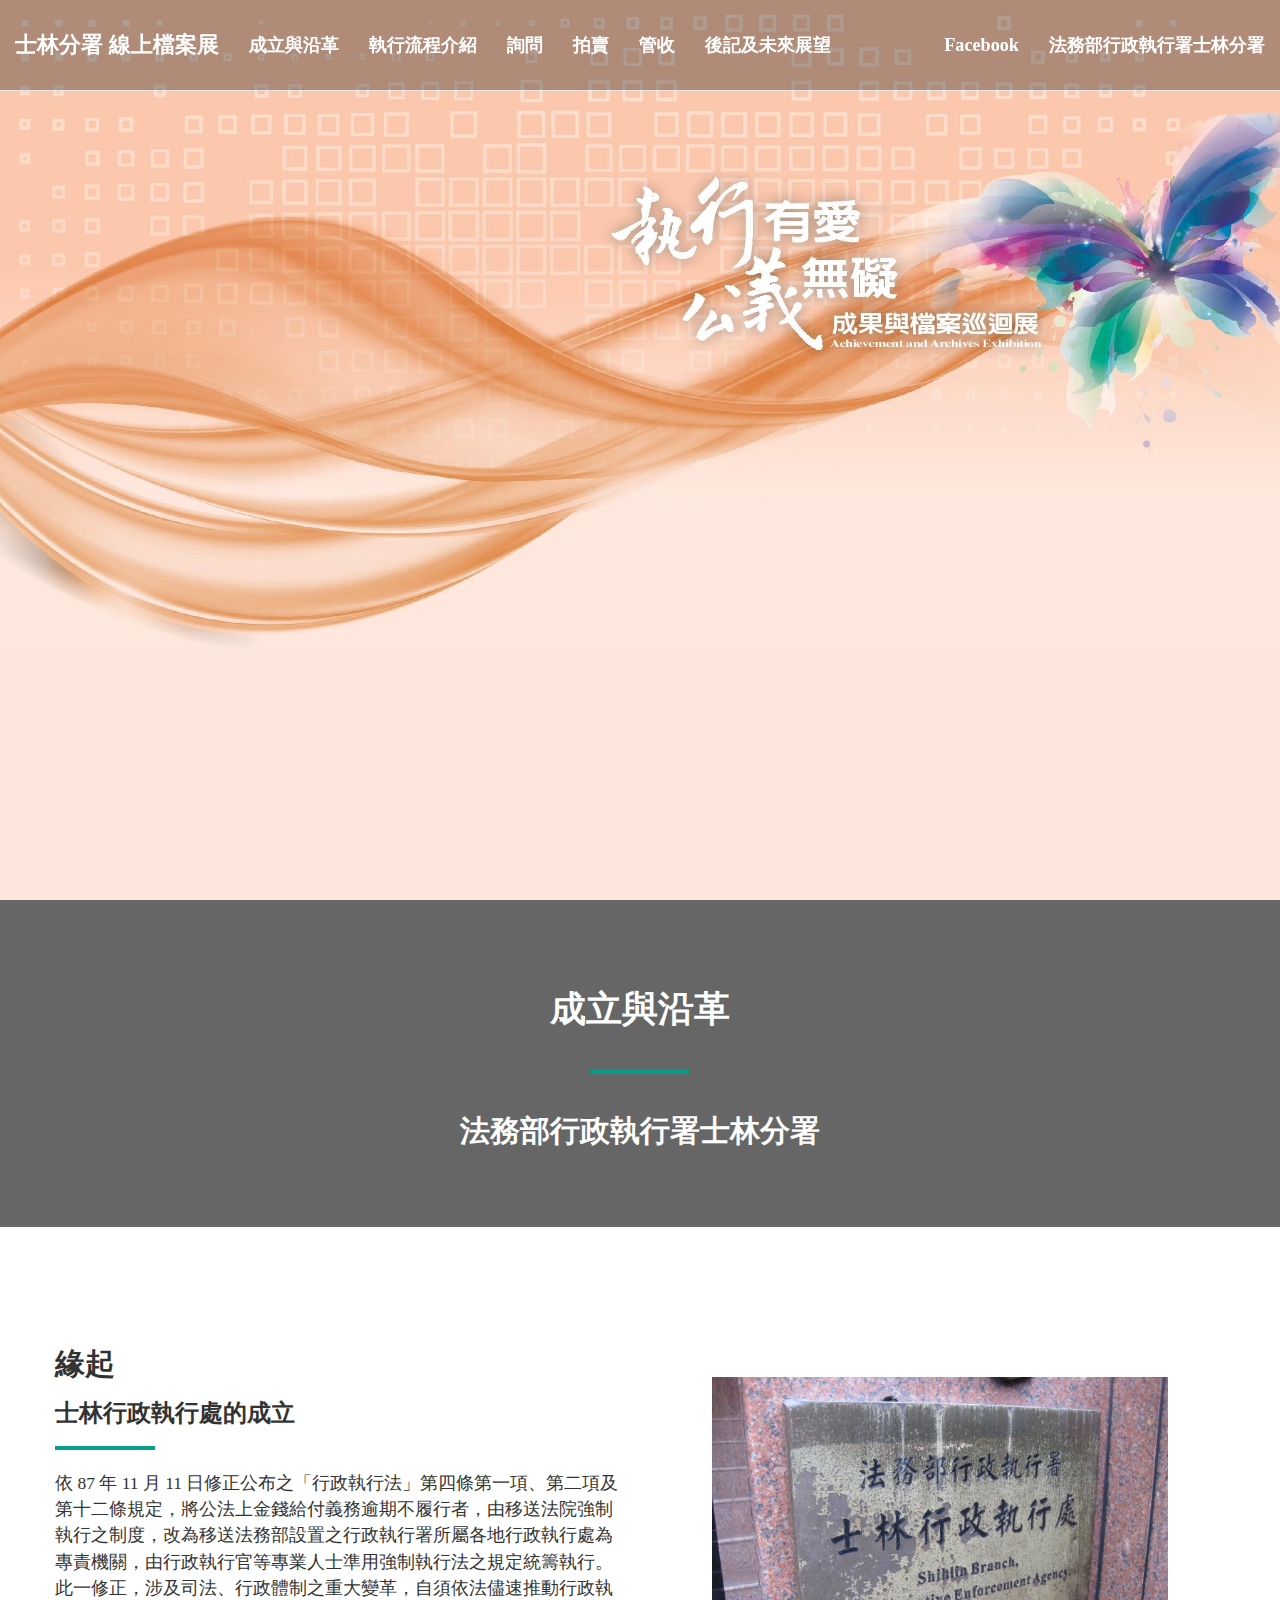
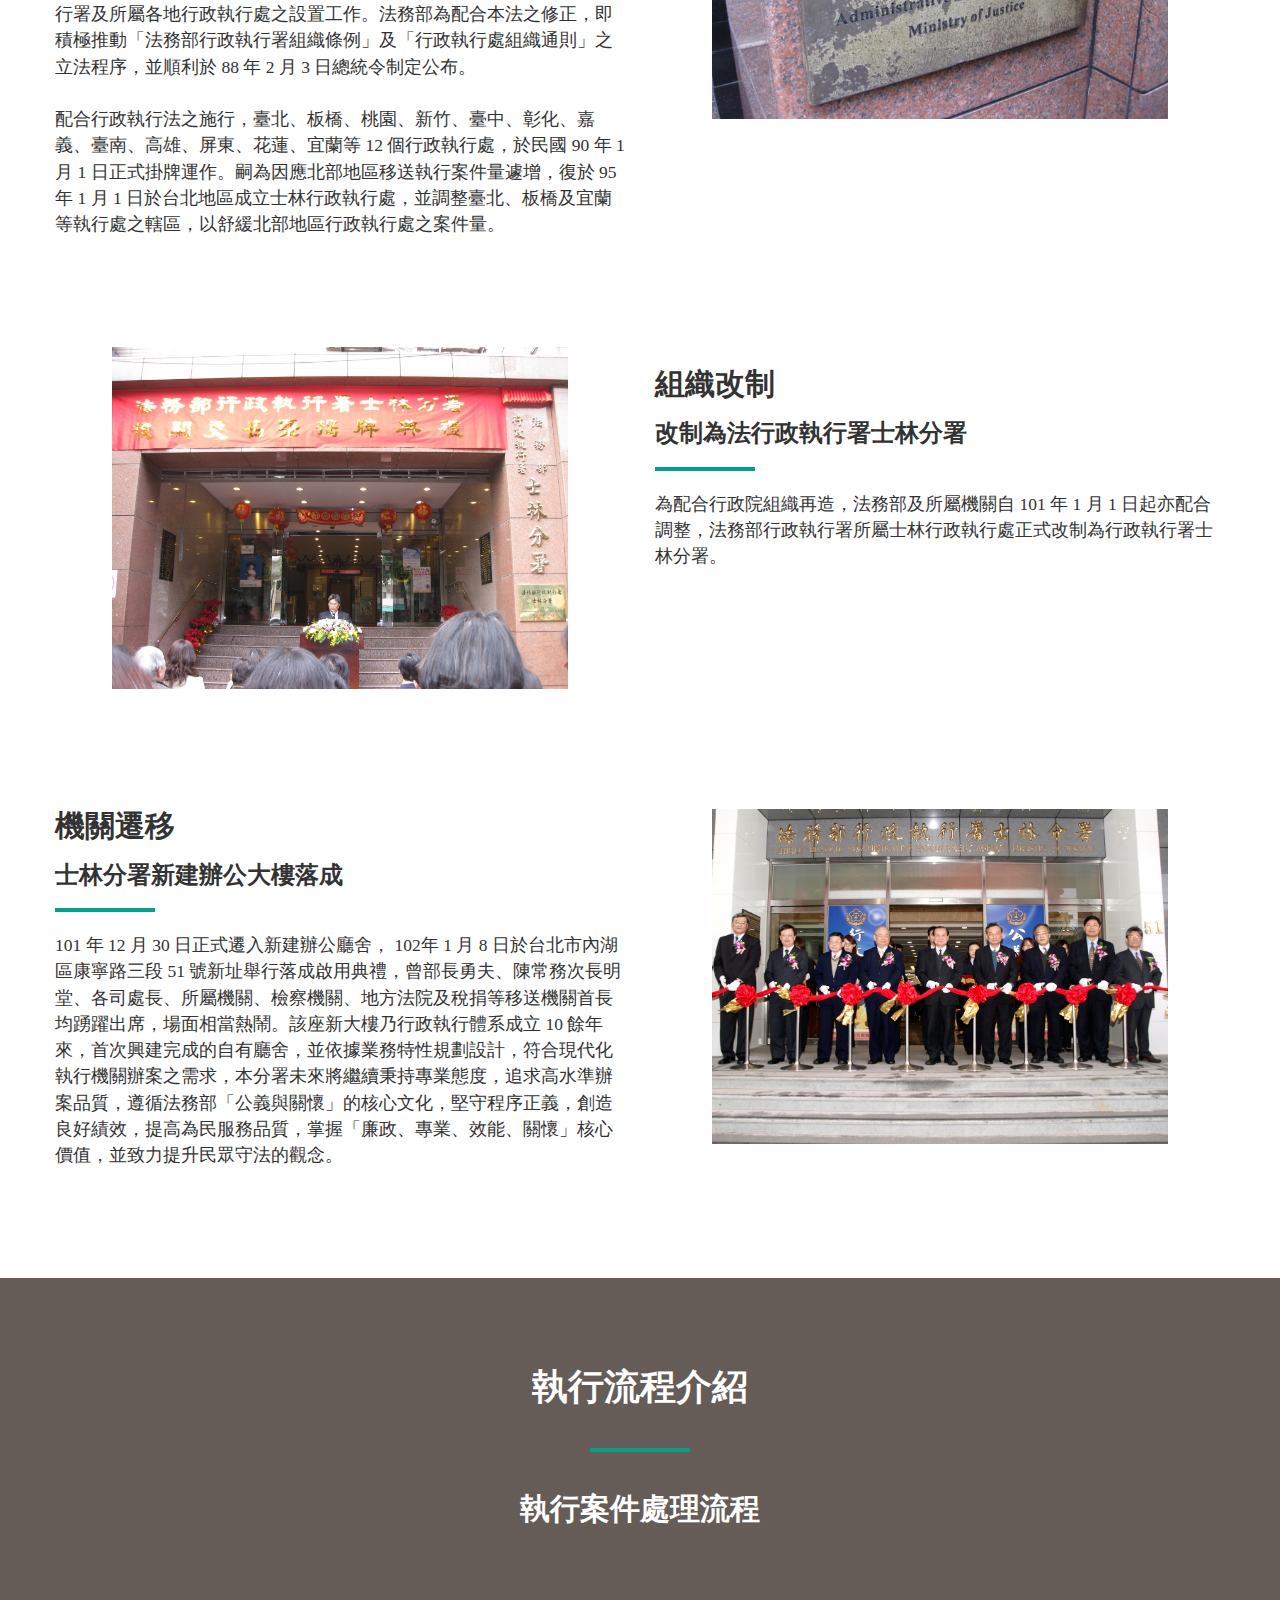
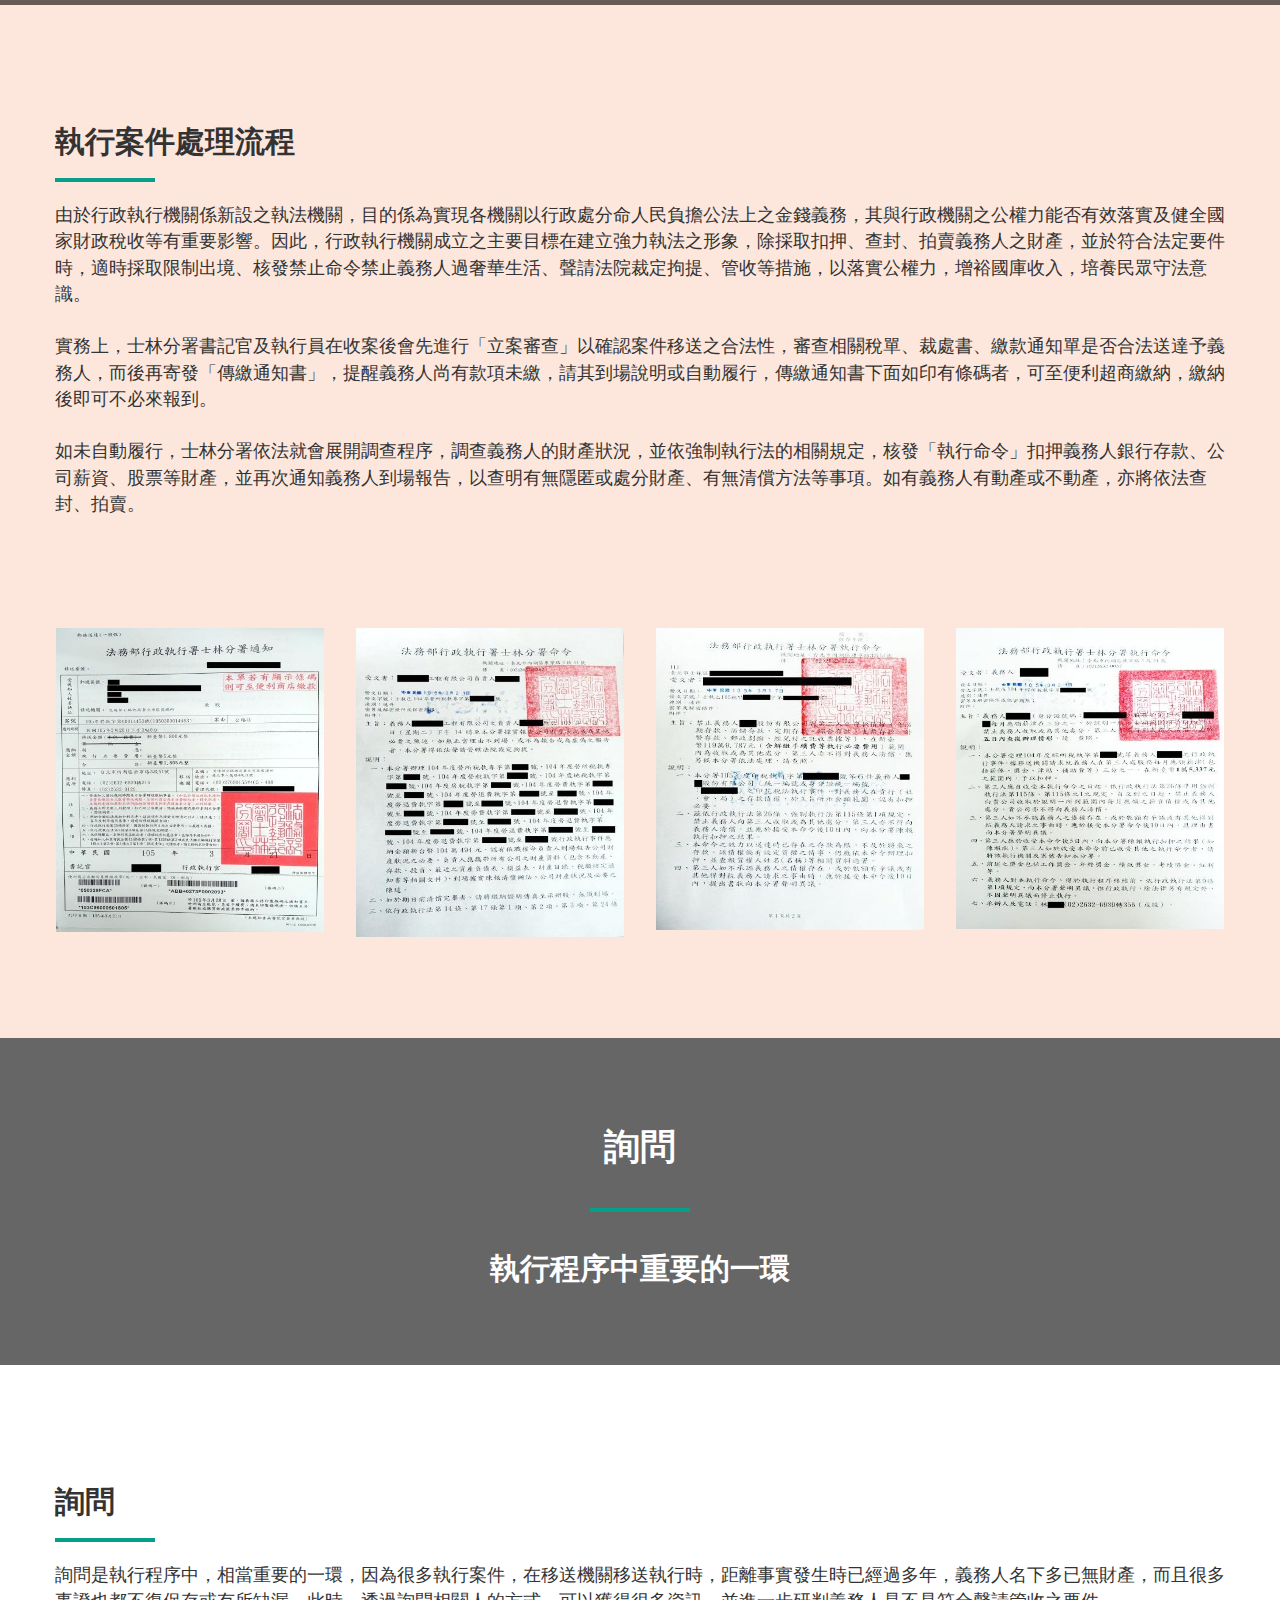
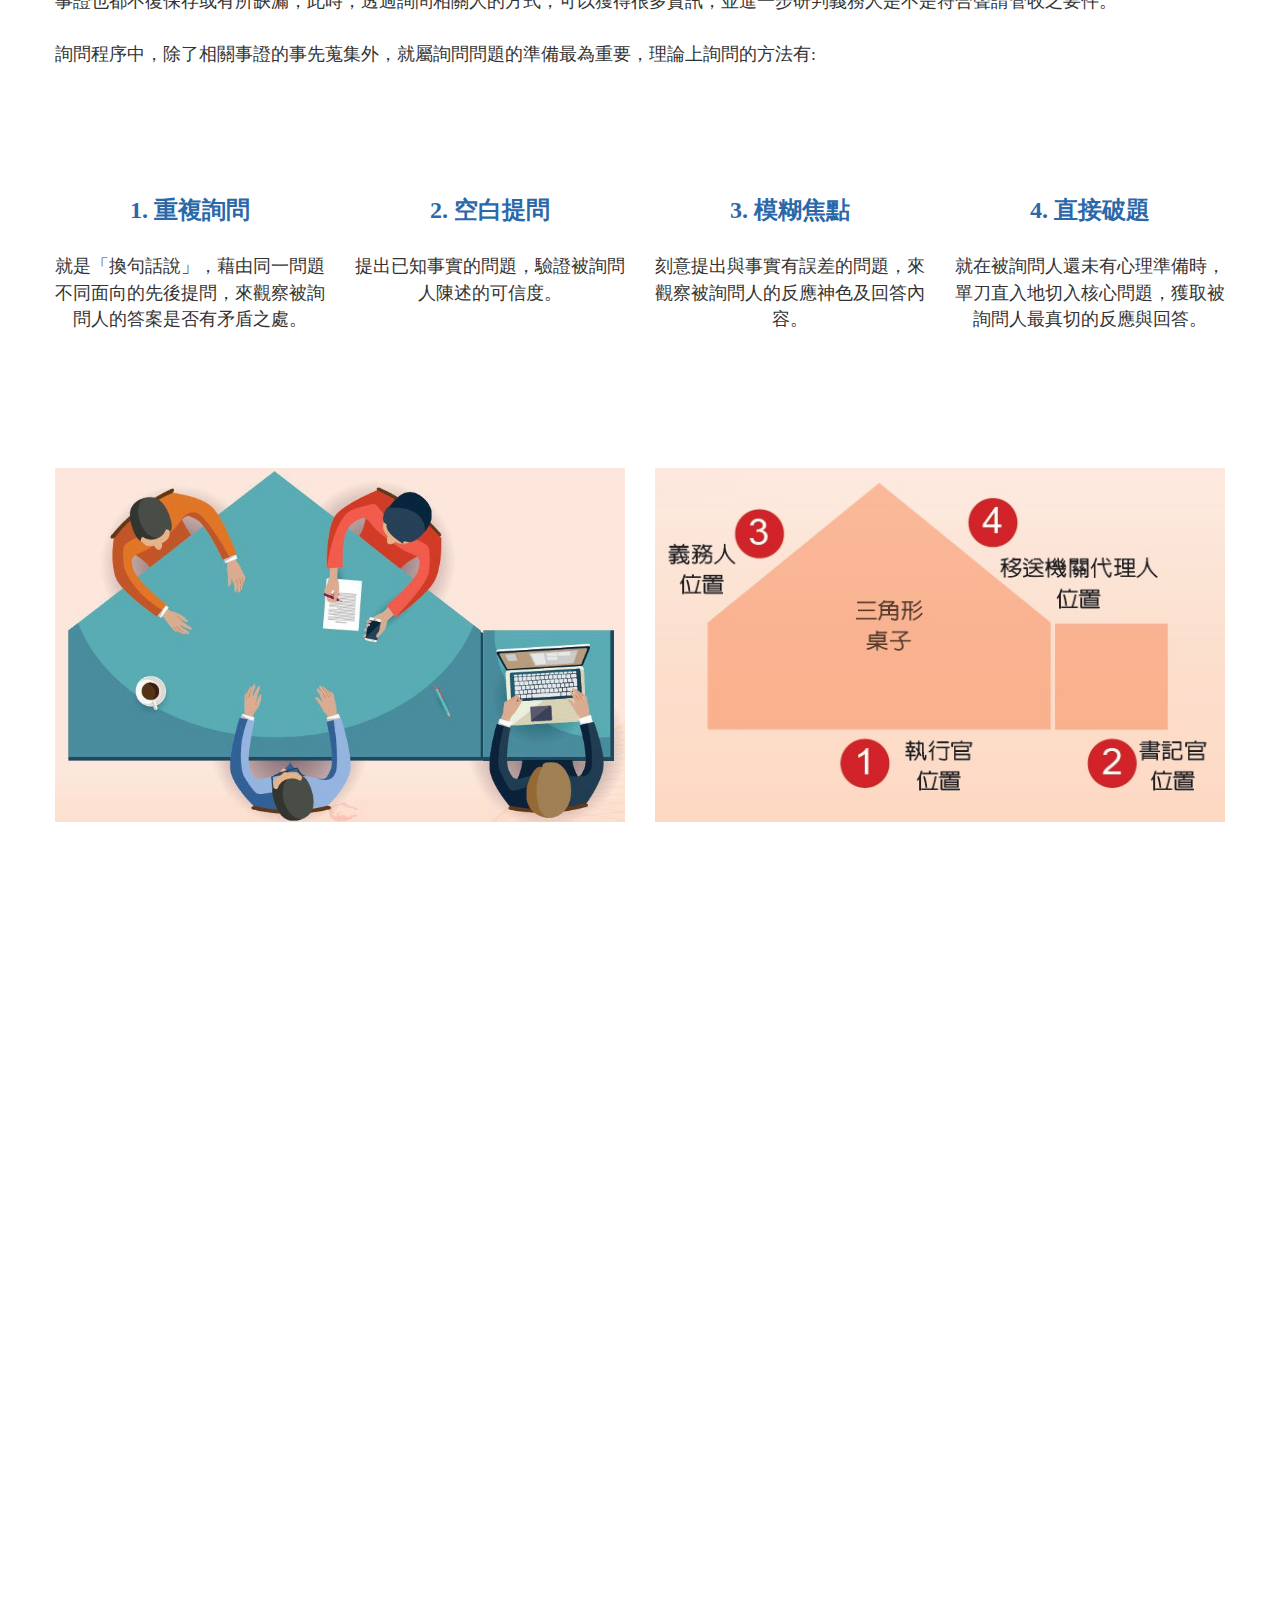
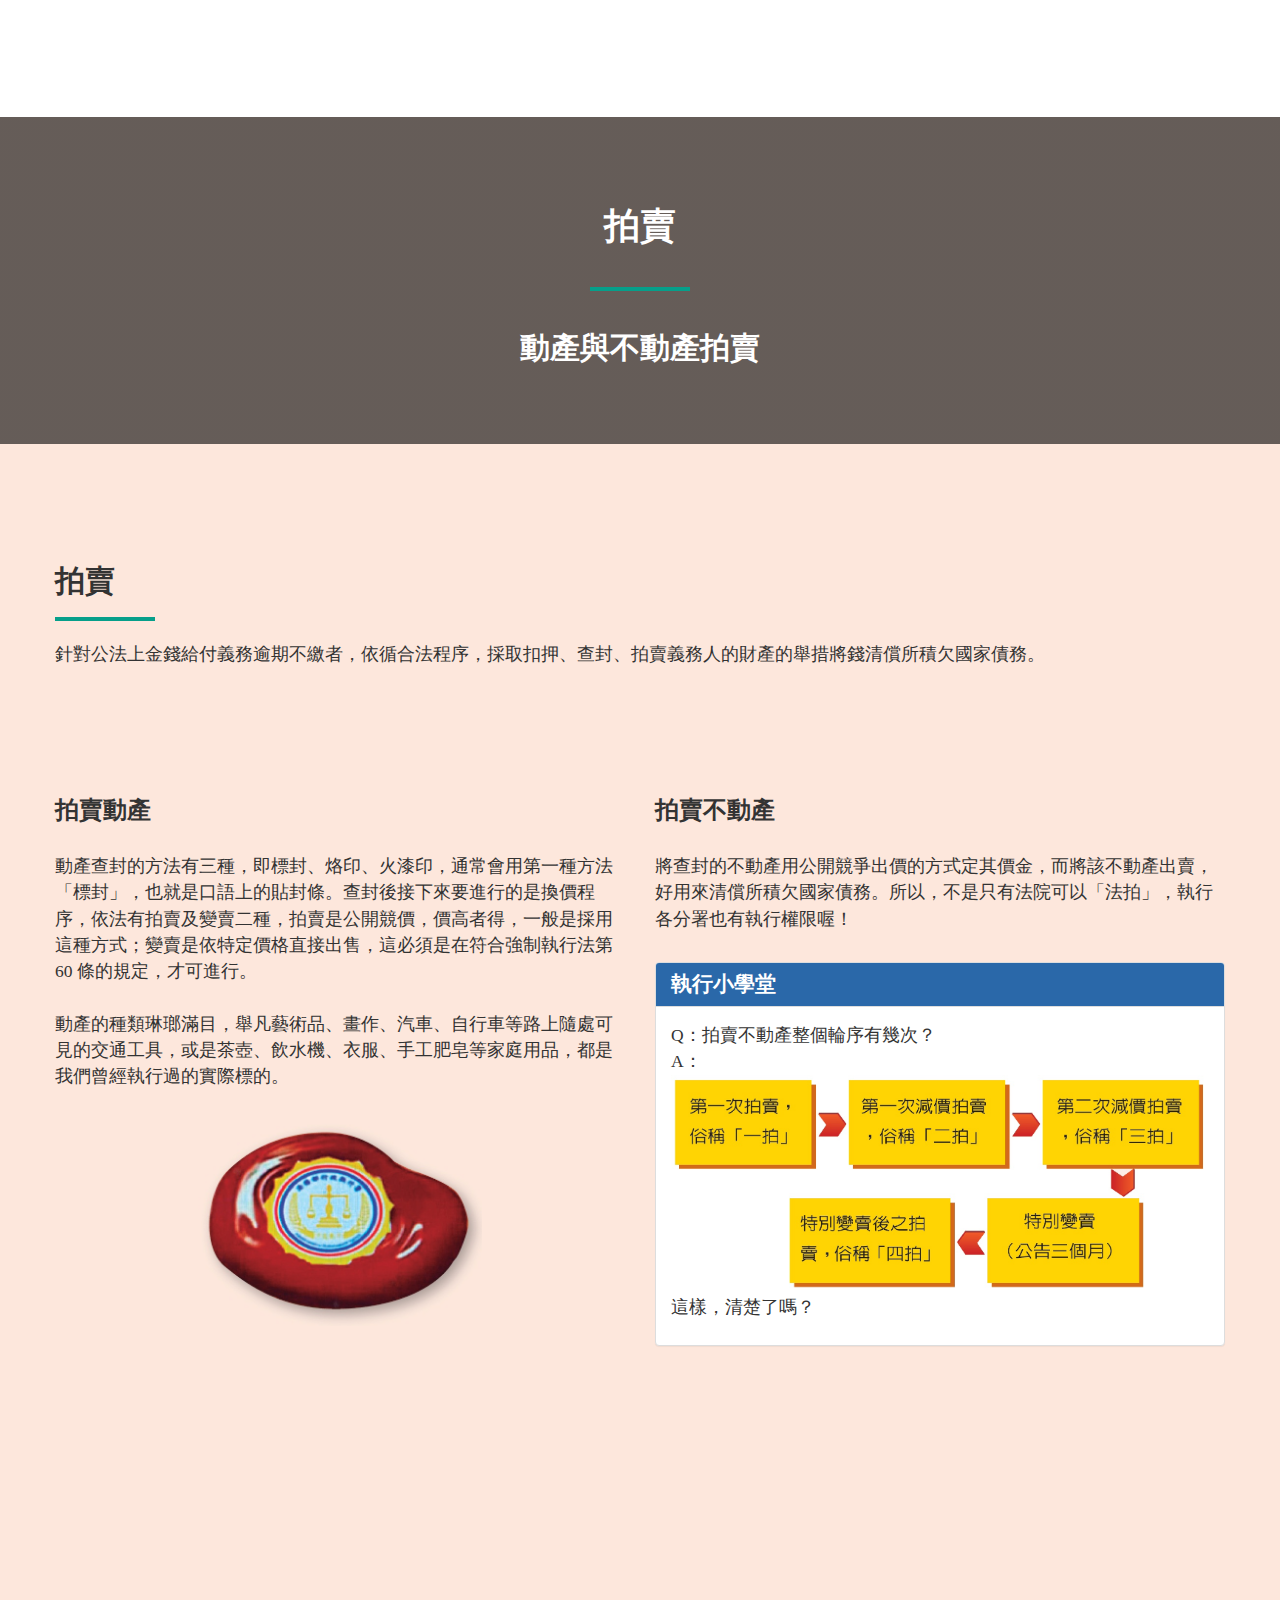
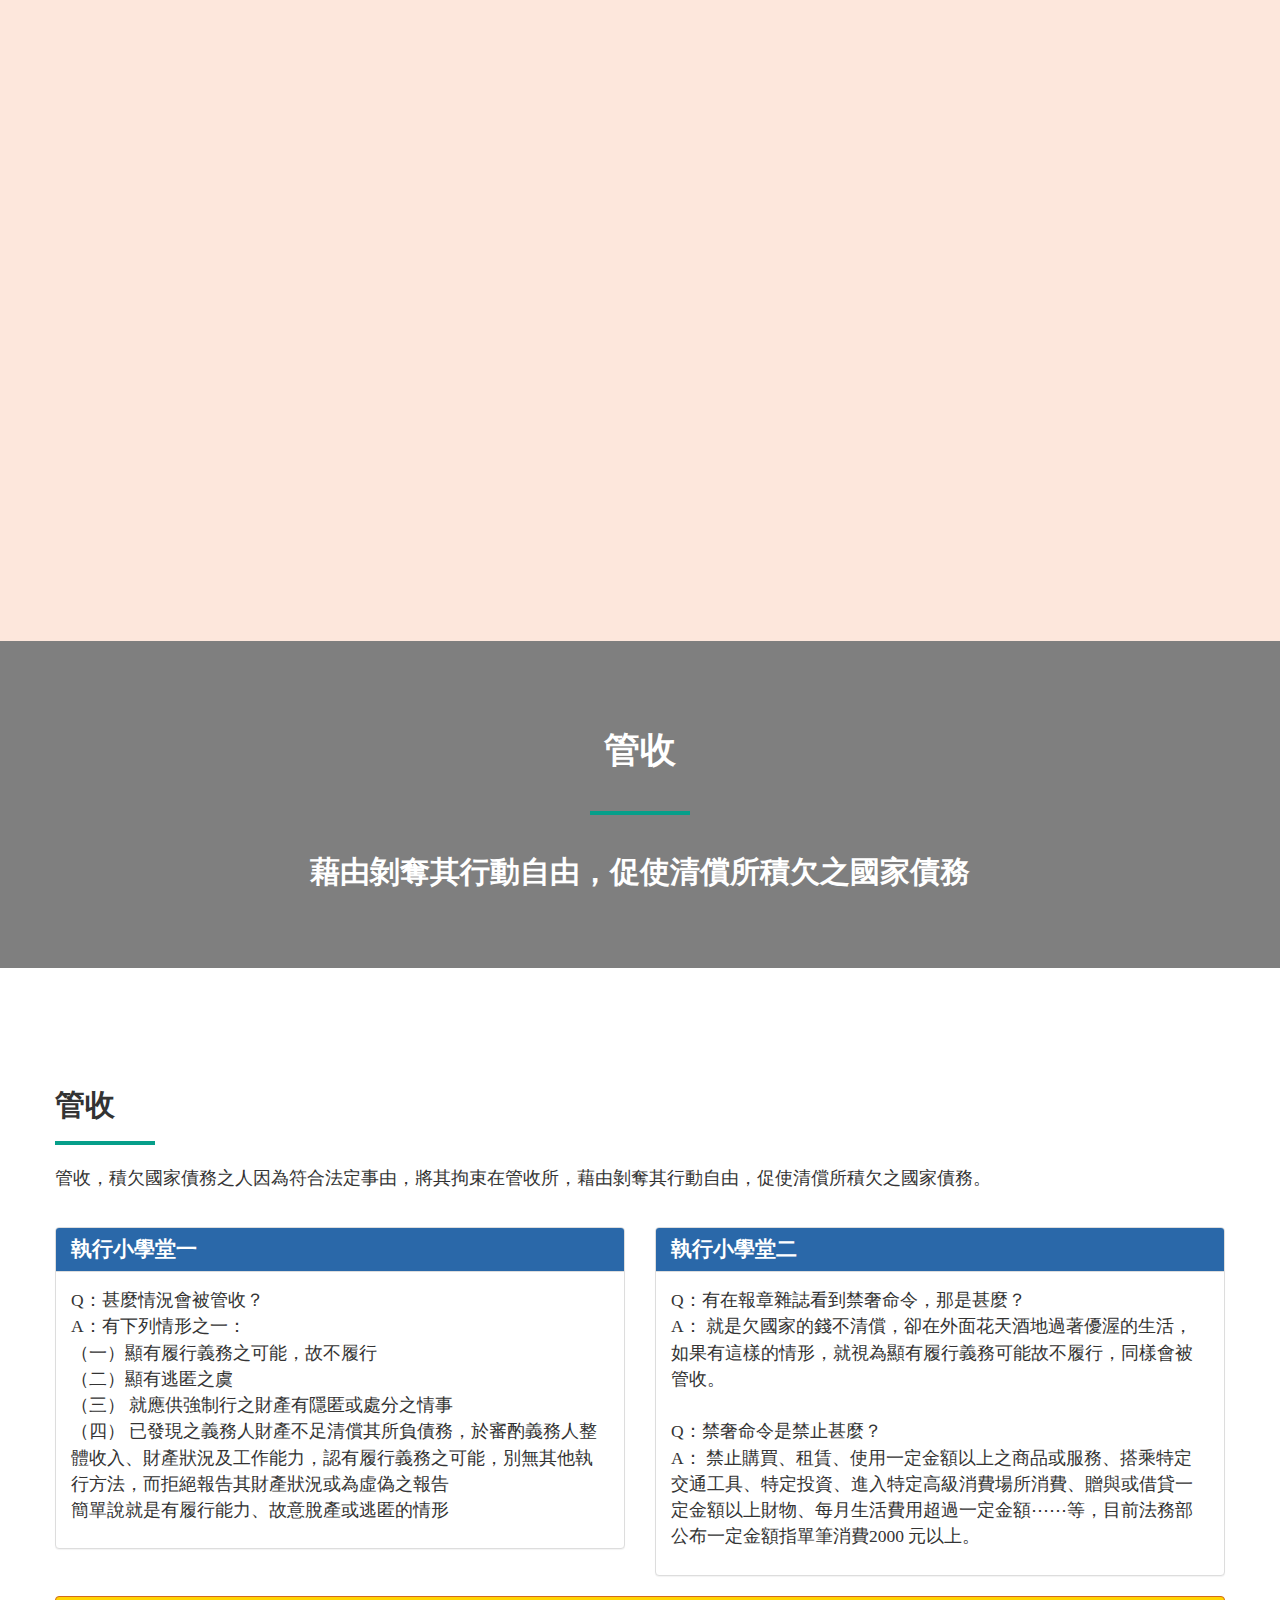
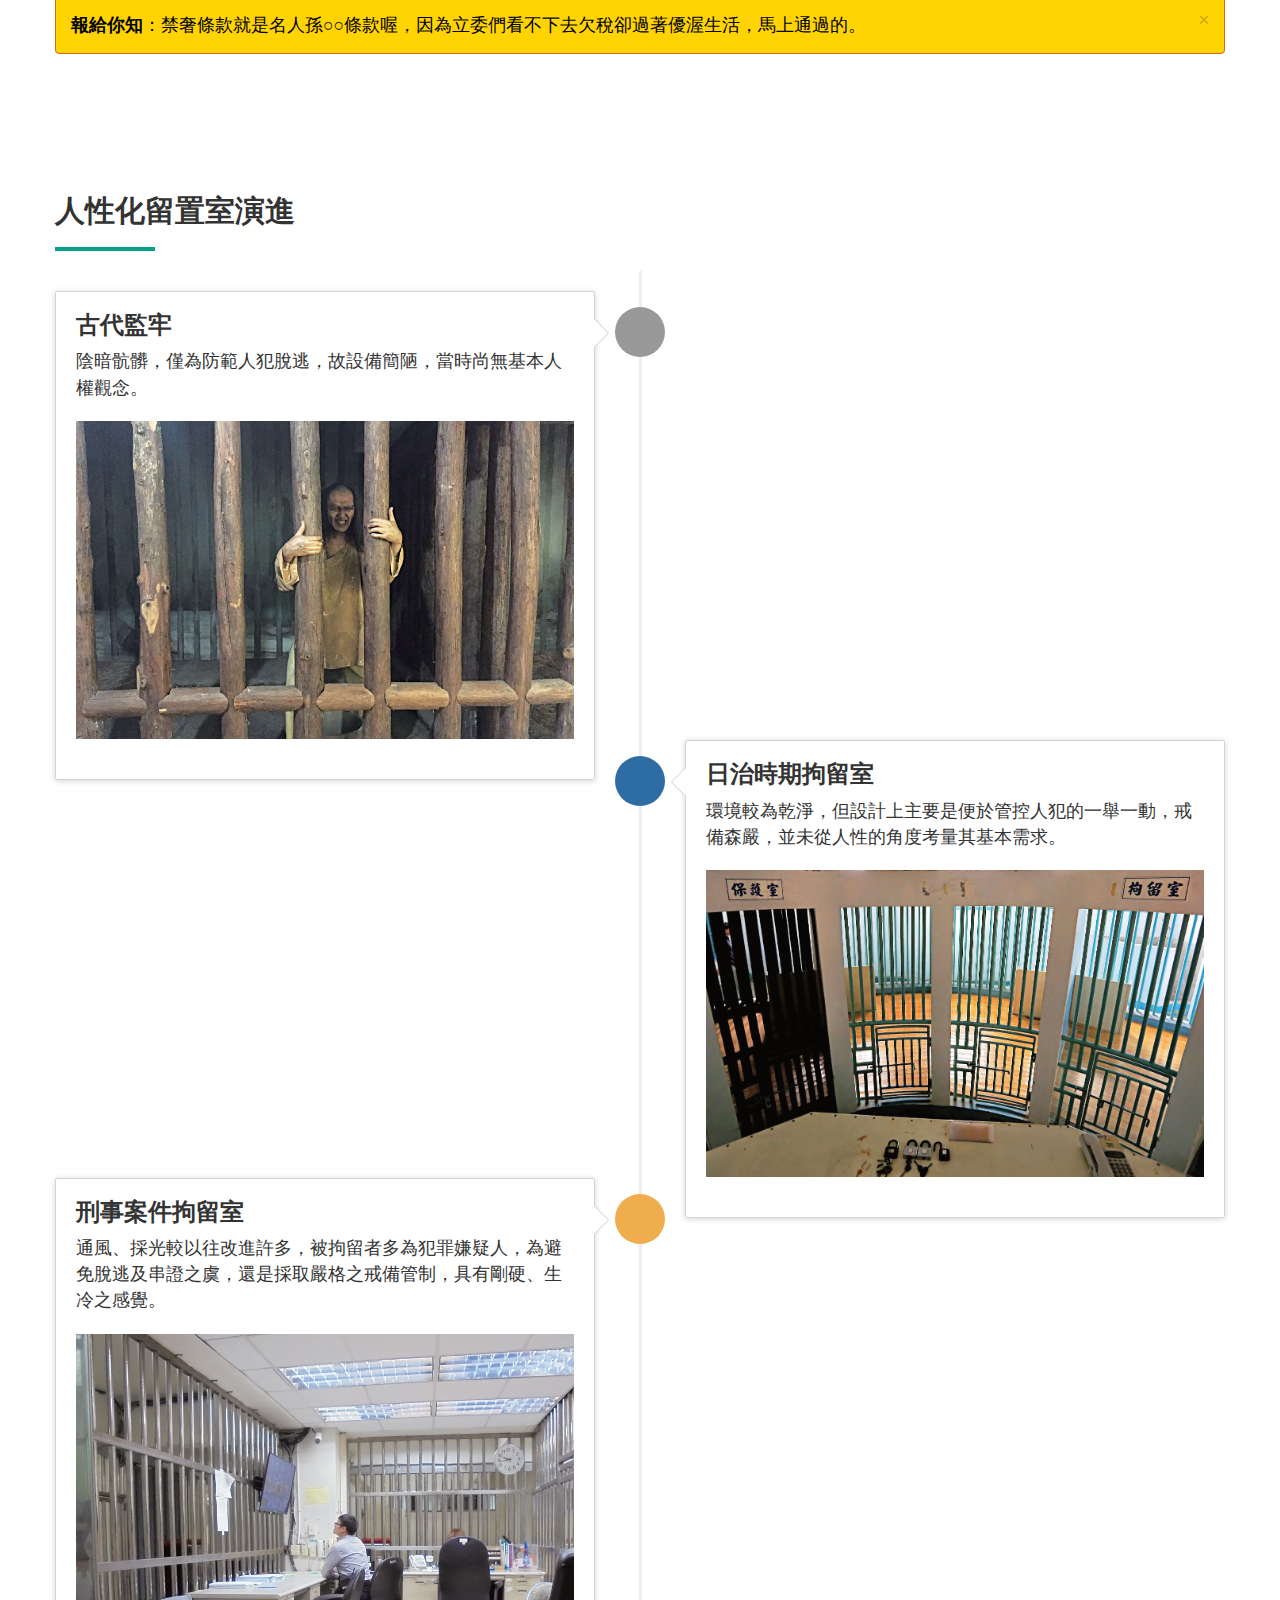
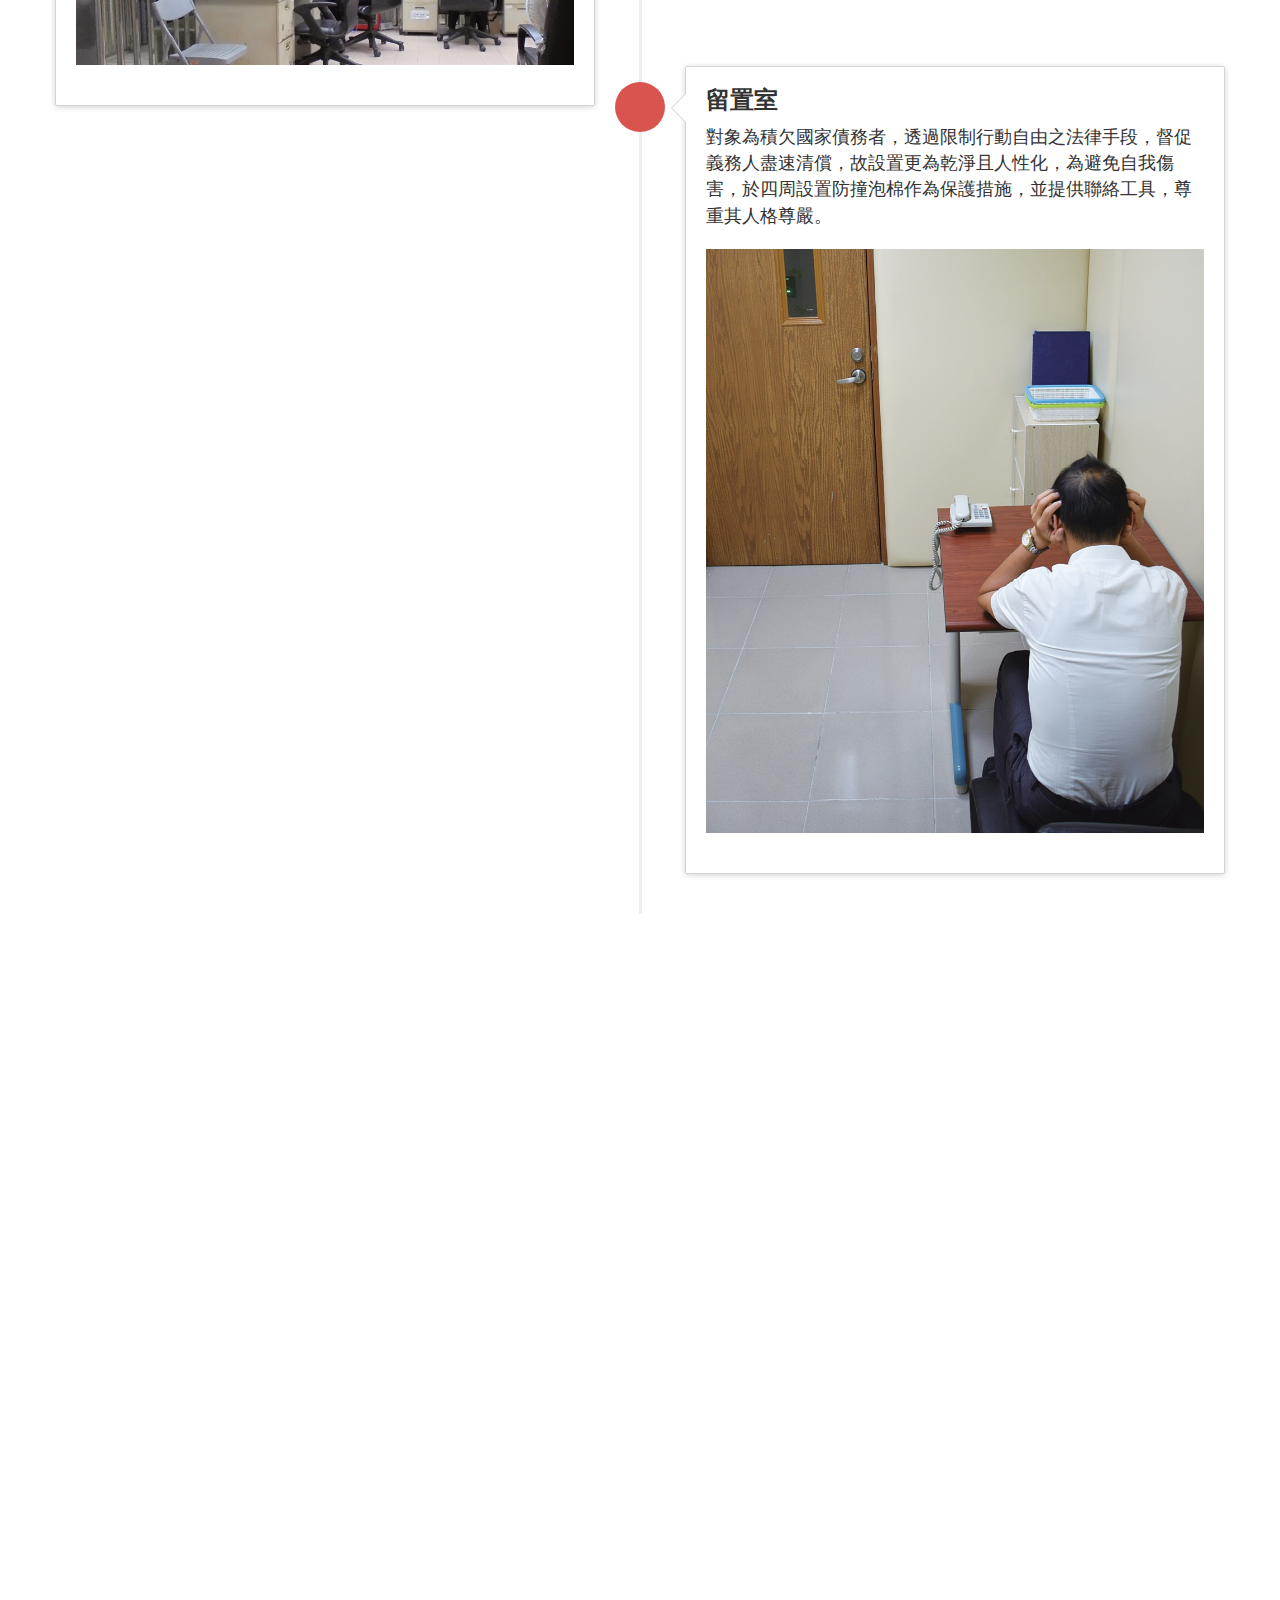
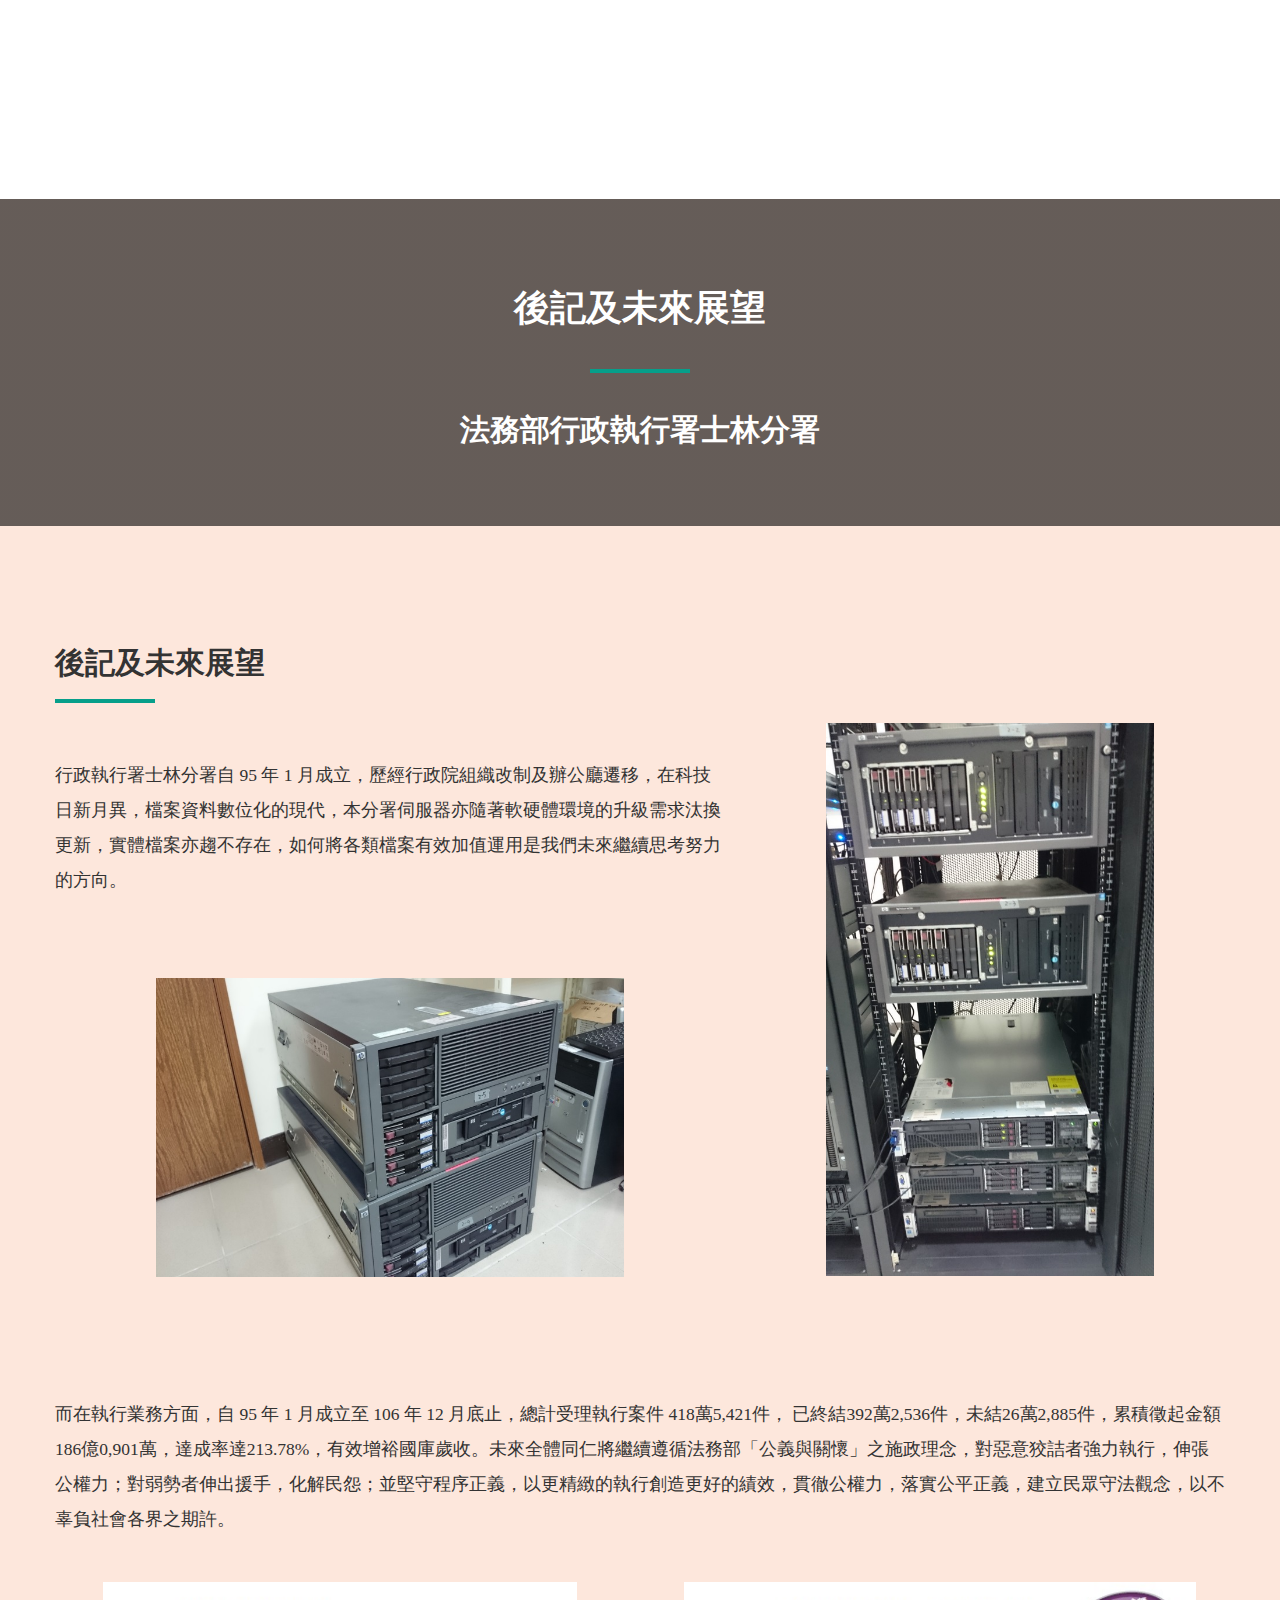
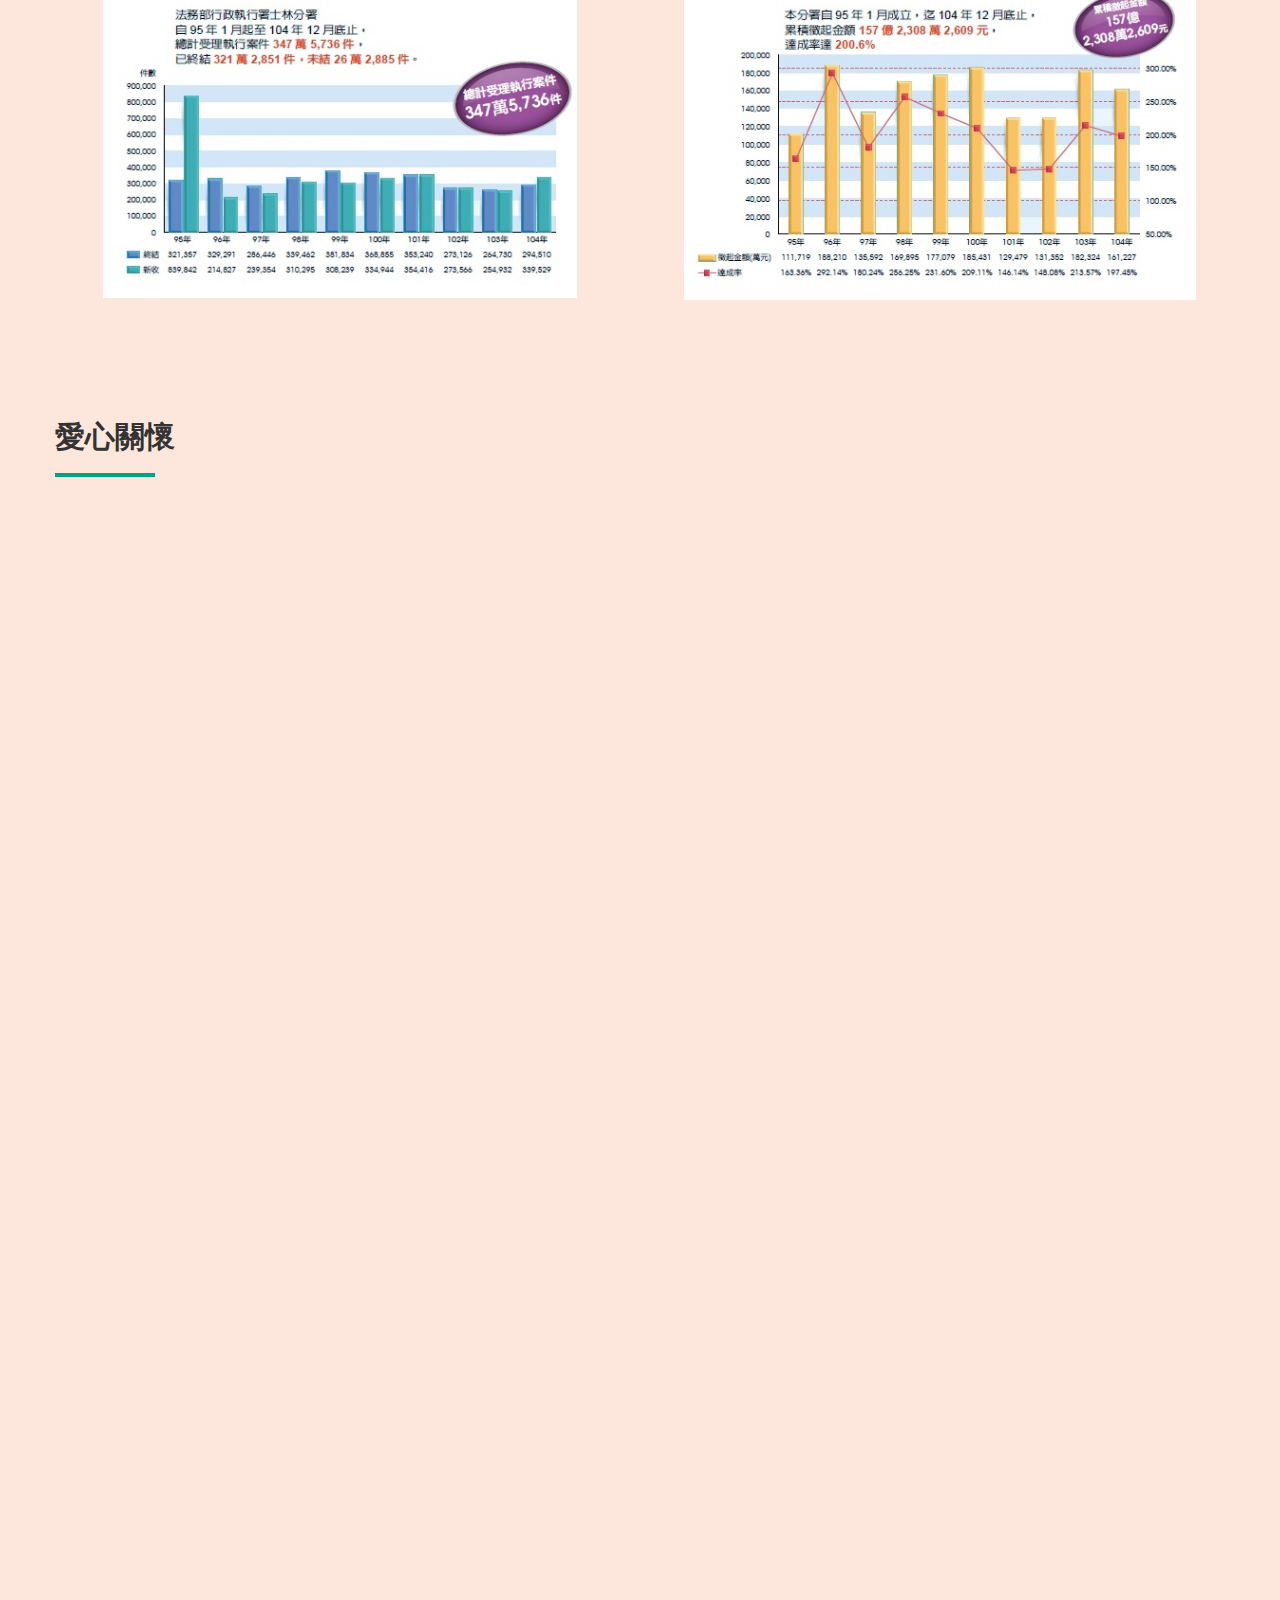
==== slyex/index.html @ fb8664b0 "Update index.html" ====
<!DOCTYPE html>
<html lang="en">
  <head>
    <meta charset="utf-8">
    <meta http-equiv="X-UA-Compatible" content="IE=edge">
    <meta name="viewport" content="width=device-width, initial-scale=1">

    <meta name="author" content="STHW166T">

    <!-- Bootstrap -->
    <link href="css/bootstrap.min.css" rel="stylesheet">

    <link href="css/slyex.css" rel="stylesheet">

    <!-- HTML5 shim and Respond.js 讓 IE8 支援 HTML5 元素與媒體查詢 -->
    <!-- 警告：Respond.js 無法在 file:// 協定下運作 -->
    <!--[if lt IE 9]>
      <script src="https://oss.maxcdn.com/html5shiv/3.7.2/html5shiv.min.js"></script>
      <script src="https://oss.maxcdn.com/respond/1.4.2/respond.min.js"></script>
    <![endif]-->
  </head>
  <body id="page-top" data-spy="scroll" data-target=".navbar" data-offset="60">
    <nav id="mainNav" class="navbar navbar-default navbar-fixed-top">
      <div class="container-fluid">
        <!-- Brand and toggle get grouped for better mobile display -->
        <div class="navbar-header">
          <button type="button" class="navbar-toggle collapsed" data-toggle="collapse" data-target="#navbar-collapse-1" aria-expanded="false">
            <span class="sr-only">Toggle navigation</span>
            <span class="icon-bar"></span>
            <span class="icon-bar"></span>
            <span class="icon-bar"></span>
          </button>
          <a class="navbar-brand page-scroll" href="#page-top">士林分署 線上檔案展</a>
        </div>

        <!-- Collect the nav links, forms, and other content for toggling -->
        <div class="collapse navbar-collapse" id="navbar-collapse-1">
          <ul class="nav navbar-nav">
            <!--li class="dropdown">
              <li class="active"><span class="sr-only">(current)</span><a href="#" class="dropdown-toggle" data-toggle="dropdown" role="button" aria-haspopup="true" aria-expanded="false">成立與沿革<span class="caret"></span></a>
              <ul class="dropdown-menu">
                <li><a class="page-scroll" href="#緣起">緣起</a></li>
                <li><a class="page-scroll" href="#組織改制">組織改制</a></li>
                <li><a class="page-scroll" href="#機關遷移">機關遷移</a></li>
              </ul></li>
            </li-->
            <li><a class="page-scroll" href="#成立與沿革">成立與沿革</a></li>
            <li><a class="page-scroll" href="#執行流程介紹">執行流程介紹</a></li>
            <li><a class="page-scroll" href="#詢問">詢問</a></li>
            <!--li><a href="#" class="dropdown-toggle" data-toggle="dropdown" role="button" aria-haspopup="true" aria-expanded="false">拍賣<span class="caret"></span></a>
              <ul class="dropdown-menu">
                <li><a class="page-scroll" href="#">動產拍賣</a></li>
                <li><a class="page-scroll" href="#">不動產拍賣</a></li>
              </ul></li-->
            <li><a class="page-scroll" href="#拍賣">拍賣</a></li>
            <li><a class="page-scroll" href="#管收">管收</a></li>
            <li><a class="page-scroll" href="#後記及未來展望">後記及未來展望</a></li>
          </ul>
          <ul class="nav navbar-nav navbar-right">
            <li><a href="https://zh-tw.facebook.com/%E6%B3%95%E5%8B%99%E9%83%A8%E8%A1%8C%E6%94%BF%E5%9F%B7%E8%A1%8C%E7%BD%B2%E5%A3%AB%E6%9E%97%E5%88%86%E7%BD%B2-620112174696200/" class="navbar-link">Facebook</a></li>
            <li><a href="http://www.sly.moj.gov.tw/mp190.html" class="navbar-link">法務部行政執行署士林分署</a></li>
          </ul>
        </div><!-- /.navbar-collapse -->
      </div><!-- /.container-fluid -->
    </nav>

    <section class="header" style="pointer-events: none;">
			<div class="col-xs-12 col-sm-12 hidden-md hidden-lg" style="padding: 0">  
      	<img class="img-responsive" src="img/header-m.jpg" alt="">	<!--Mobile-->
			</div>
			<div class="hidden-xs hidden-sm col-md-12 col-lg-12" style="padding: 0">  
      	<img class="img-responsive" src="img/header.jpg" alt="">	<!--Desktop-->
			</div>
    </section>

    <section class="section" id="成立與沿革">
    	<div class="title">
    		<h1>成立與沿革</h1>
    		<hr>
    		<h2>法務部行政執行署士林分署</h2>
    	</div>
        <div class="container">
            <div class="row">
                <div class="col-md-6 col-xs-12">
                	<h2>緣起</h2>
                    <h3>士林行政執行處的成立</h3>
                    <hr>
                    <p>依 87 年 11 月 11 日修正公布之「行政執行法」第四條第一項、第二項及第十二條規定，將公法上金錢給付義務逾期不履行者，由移送法院強制執行之制度，改為移送法務部設置之行政執行署所屬各地行政執行處為專責機關，由行政執行官等專業人士準用強制執行法之規定統籌執行。此一修正，涉及司法、行政體制之重大變革，自須依法儘速推動行政執行署及所屬各地行政執行處之設置工作。法務部為配合本法之修正，即積極推動「法務部行政執行署組織條例」及「行政執行處組織通則」之立法程序，並順利於 88 年 2 月 3 日總統令制定公布。<br><br>配合行政執行法之施行，臺北、板橋、桃園、新竹、臺中、彰化、嘉義、臺南、高雄、屏東、花蓮、宜蘭等 12 個行政執行處，於民國 90 年 1 月 1 日正式掛牌運作。嗣為因應北部地區移送執行案件量遽增，復於 95 年 1 月 1 日於台北地區成立士林行政執行處，並調整臺北、板橋及宜蘭等執行處之轄區，以舒緩北部地區行政執行處之案件量。</p>
                </div>
                <div class="col-md-6 col-xs-12">
		    		<div class="img-bg" style="width:80%; height:80%; padding: 50px 0 0 0;">
			          <div class="hover-text">
			            <p>機關成立銜牌(舊)</p>
			          </div>
			          <img src="img/1/image1.jpeg" class="img-responsive">
			        </div>
			    </div>
            </div>

            <div class="row">
            	<div class="col-md-6 col-md-push-6 col-xs-12">
                	<h2>組織改制</h2>
                    <h3>改制為法行政執行署士林分署</h3>
                    <hr>
                    <p>為配合行政院組織再造，法務部及所屬機關自 101 年 1 月 1 日起亦配合調整，法務部行政執行署所屬士林行政執行處正式改制為行政執行署士林分署。</p>
                </div>
            	<div class="col-md-6 col-md-pull-6 col-xs-12">
		            <div class="img-bg" style="width:80%; height:80%;">
			          <div class="hover-text">
			            <p>組織再造更名揭牌儀式</p>
			          </div>
			          <img src="img/1/image4.jpeg" class="img-responsive">
			        </div>
			    </div>
            </div>

            <div class="row">
                <div class="col-md-6 col-xs-12">
                	<h2>機關遷移</h2>
                    <h3>士林分署新建辦公大樓落成</h3>
                    <hr>
                    <p>101 年 12 月 30 日正式遷入新建辦公廳舍， 102年 1 月 8 日於台北市內湖區康寧路三段 51 號新址舉行落成啟用典禮，曾部長勇夫、陳常務次長明堂、各司處長、所屬機關、檢察機關、地方法院及稅捐等移送機關首長均踴躍出席，場面相當熱鬧。該座新大樓乃行政執行體系成立 10 餘年來，首次興建完成的自有廳舍，並依據業務特性規劃設計，符合現代化執行機關辦案之需求，本分署未來將繼續秉持專業態度，追求高水準辦案品質，遵循法務部「公義與關懷」的核心文化，堅守程序正義，創造良好績效，提高為民服務品質，掌握「廉政、專業、效能、關懷」核心價值，並致力提升民眾守法的觀念。</p>
                </div>
                <div class="col-md-6 col-xs-12">
		            <div class="img-bg" style="width:80%; height:80%; padding: 20px 0 0 0;">
			          <div class="hover-text">
			            <p>組織再造更名揭牌儀式</p>
			          </div>
			          <img src="img/1/image7.jpeg" class="img-responsive">
			        </div>
			    </div>
            </div>
        </div>
    </section>

    <section class="section" id="執行流程介紹">
    	<div class="title">
    		<h1>執行流程介紹</h1>
    		<hr>
    		<h2>執行案件處理流程</h2>
    	</div>
        <div class="container">
        	<div class="row">
                <div class="col-md-12 col-xs-12">
		        	<h2>執行案件處理流程</h2>
		        	<hr>
		        	<p>由於行政執行機關係新設之執法機關，目的係為實現各機關以行政處分命人民負擔公法上之金錢義務，其與行政機關之公權力能否有效落實及健全國家財政稅收等有重要影響。因此，行政執行機關成立之主要目標在建立強力執法之形象，除採取扣押、查封、拍賣義務人之財產，並於符合法定要件時，適時採取限制出境、核發禁止命令禁止義務人過奢華生活、聲請法院裁定拘提、管收等措施，以落實公權力，增裕國庫收入，培養民眾守法意識。<br><br>實務上，士林分署書記官及執行員在收案後會先進行「立案審查」以確認案件移送之合法性，審查相關稅單、裁處書、繳款通知單是否合法送達予義務人，而後再寄發「傳繳通知書」，提醒義務人尚有款項未繳，請其到場說明或自動履行，傳繳通知書下面如印有條碼者，可至便利超商繳納，繳納後即可不必來報到。<br><br>如未自動履行，士林分署依法就會展開調查程序，調查義務人的財產狀況，並依強制執行法的相關規定，核發「執行命令」扣押義務人銀行存款、公司薪資、股票等財產，並再次通知義務人到場報告，以查明有無隱匿或處分財產、有無清償方法等事項。如有義務人有動產或不動產，亦將依法查封、拍賣。</p>
		        </div>
		    </div>
		    <div class="row">
		    	<div class="col-md-3 col-xs-6">
		    		<figure>
		              <img src="img/2/image1.jpeg" class="img-responsive">
		              <figcaption>
		                  <h4>印有條碼的傳繳通知書可至便利超商繳款</h4>
		              </figcaption>
		            </figure>
			    </div>
				<div class="col-md-3 col-xs-6">
			        <figure>
		              <img src="img/2/image2.jpeg" class="img-responsive">
		              <figcaption>
		                  <h4>扣押存款執行命令</h4>
		              </figcaption>
		            </figure>
			    </div>
			    <div class="col-md-3 col-xs-6">
			        <figure>
		              <img src="img/2/image3.jpeg" class="img-responsive">
		              <figcaption>
		                  <h4>扣押薪資執行命令</h4>
		              </figcaption>
		            </figure>
			    </div>
			    <div class="col-md-3 col-xs-6">
			        <figure>
		              <img src="img/2/image4.jpeg" class="img-responsive">
		              <figcaption>
		                  <h4>到場說明財產通知書</h4>
		              </figcaption>
		            </figure>
			    </div>
		    </div>
        </div>
    </section>

    <section class="section" id="詢問">
    	<div class="title">
    		<h1>詢問</h1>
    		<hr>
    		<h2>執行程序中重要的一環</h2>
    	</div>
        <div class="container">
        	<div class="row">
                <div class="col-md-12 col-xs-12">
                	<h2>詢問</h2>
                	<hr>
		        	<p>詢問是執行程序中，相當重要的一環，因為很多執行案件，在移送機關移送執行時，距離事實發生時已經過多年，義務人名下多已無財產，而且很多事證也都不復保存或有所缺漏，此時，透過詢問相關人的方式，可以獲得很多資訊，並進一步研判義務人是不是符合聲請管收之要件。<br><br>詢問程序中，除了相關事證的事先蒐集外，就屬詢問問題的準備最為重要，理論上詢問的方法有:
		        	</p>
		        </div>
		    </div>
		    <div class="row">
                <div class="col-md-3 col-xs-6 text-center">
                	<h3>1. 重複詢問</h3>
                	<br>
		        	<p>就是「換句話說」，藉由同一問題不同面向的先後提問，來觀察被詢問人的答案是否有矛盾之處。</p>
                </div>
                <div class="col-md-3 col-xs-6 text-center">
                	<h3>2. 空白提問</h3>
                	<br>
		        	<p>提出已知事實的問題，驗證被詢問人陳述的可信度。<br><br><br></p>
                </div>
                <div class="col-md-3 col-xs-6 text-center">
                	<h3>3. 模糊焦點</h3>
                	<br>
		        	<p>刻意提出與事實有誤差的問題，來觀察被詢問人的反應神色及回答內容。</p>
                </div>
                <div class="col-md-3 col-xs-6 text-center">
                	<h3>4. 直接破題</h3>
                	<br>
		        	<p>就在被詢問人還未有心理準備時，單刀直入地切入核心問題，獲取被詢問人最真切的反應與回答。</p>
                </div>
            </div>
            <div class="row">
                <div class="col-md-6 col-xs-12">
                	<div class="img">
            			<img src="img/3/image1.jpg" class="img-responsive" style="width:100%; height:100%;">
            		</div>
            	</div>
            	<div class="col-md-6 col-xs-12">
            		<div class="img">
            			<img src="img/3/image2.jpg" class="img-responsive" style="width:100%; height:100%;">
            		</div>
            	</div>
            </div>
            <div class="row">
	            <div class="embed-responsive embed-responsive-16by9">
	            	<iframe src="https://www.youtube.com/embed/8lkmja2A0Q4" frameborder="0" allowfullscreen></iframe>
	            </div>
	        </div>
        </div>
    </section>

    <section class="section" id="拍賣">
    	<div class="title">
    		<h1>拍賣</h1>
    		<hr>
    		<h2>動產與不動產拍賣</h2>
    	</div>
        <div class="container">
        	<div class="row">
                <div class="col-md-12 col-xs-12">
                	<h2>拍賣</h2>
                	<hr>
		        	<p>針對公法上金錢給付義務逾期不繳者，依循合法程序，採取扣押、查封、拍賣義務人的財產的舉措將錢清償所積欠國家債務。</p>
		        </div>
		    </div>
		    <div class="row">
                <div class="col-md-6 col-xs-12">
                	<h3>拍賣動產</h3>
                	<br>
		        	<p>動產查封的方法有三種，即標封、烙印、火漆印，通常會用第一種方法「標封」，也就是口語上的貼封條。查封後接下來要進行的是換價程序，依法有拍賣及變賣二種，拍賣是公開競價，價高者得，一般是採用這種方式；變賣是依特定價格直接出售，這必須是在符合強制執行法第60 條的規定，才可進行。<br><br>動產的種類琳瑯滿目，舉凡藝術品、畫作、汽車、自行車等路上隨處可見的交通工具，或是茶壺、飲水機、衣服、手工肥皂等家庭用品，都是我們曾經執行過的實際標的。</p>
		        	<br>
		        	<div class="img-bg" style="width:50%; height:50%;">
			        	<div class="hover-text">
			        		<p>火漆印示意圖</p>
			        	</div>
		        		<img src="img/4/image2.jpg" class="img-responsive">
		        	</div>
                </div>
                <div class="col-md-6 col-xs-12">
                	<h3>拍賣不動產</h3>
                	<br>
		        	<p>將查封的不動產用公開競爭出價的方式定其價金，而將該不動產出賣，好用來清償所積欠國家債務。所以，不是只有法院可以「法拍」，執行各分署也有執行權限喔！</p>
		        	<br>
		        	<div class="panel panel-default">
					  <div class="panel-heading">
					    <h3 class="panel-title">執行小學堂</h3>
					  </div>
					  <div class="panel-body">
					    <p>Q：拍賣不動產整個輪序有幾次？<br>A：<img src="img/4/image1.jpg" class="img-responsive">這樣，清楚了嗎？</p>
					  </div>
					</div>
                </div>
            </div>
            <div class="row">
	            <div class="embed-responsive embed-responsive-16by9">
	            	<iframe src="https://www.youtube.com/embed/3UjFiGu6JOg" frameborder="0" allowfullscreen></iframe>
	            </div>
	        </div>
        </div>
    </section>

    <section class="section" id="管收">
    	<div class="title">
    		<h1>管收</h1>
    		<hr>
    		<h2>藉由剝奪其行動自由，促使清償所積欠之國家債務</h2>
    	</div>
        <div class="container">
        	<div class="row">
                <div class="col-md-12 col-xs-12">
                	<h2>管收</h2>
                	<hr>
		        	<p>管收，積欠國家債務之人因為符合法定事由，將其拘束在管收所，藉由剝奪其行動自由，促使清償所積欠之國家債務。<br><br></p>
		        </div>
                <div class="col-md-6 col-xs-12">
                	<div class="panel panel-default">
					  <div class="panel-heading">
					    <h3 class="panel-title">執行小學堂一</h3>
					  </div>
					  <div class="panel-body">
					    <p>Q：甚麼情況會被管收？<br>A：有下列情形之一：<br>（一）顯有履行義務之可能，故不履行<br>（二）顯有逃匿之虞<br>（三） 就應供強制行之財產有隱匿或處分之情事<br>（四） 已發現之義務人財產不足清償其所負債務，於審酌義務人整體收入、財產狀況及工作能力，認有履行義務之可能，別無其他執行方法，而拒絕報告其財產狀況或為虛偽之報告<br>簡單說就是有履行能力、故意脫產或逃匿的情形</p>
					  </div>
					</div>
                </div>
                <div class="col-md-6 col-xs-12">
                	<div class="panel panel-default">
					  <div class="panel-heading">
					    <h3 class="panel-title">執行小學堂二</h3>
					  </div>
					  <div class="panel-body">
					    <p>Q：有在報章雜誌看到禁奢命令，那是甚麼？<br>A： 就是欠國家的錢不清償，卻在外面花天酒地過著優渥的生活，如果有這樣的情形，就視為顯有履行義務可能故不履行，同樣會被管收。<br><br>Q：禁奢命令是禁止甚麼？<br>A： 禁止購買、租賃、使用一定金額以上之商品或服務、搭乘特定交通工具、特定投資、進入特定高級消費場所消費、贈與或借貸一定金額以上財物、每月生活費用超過一定金額⋯⋯等，目前法務部公布一定金額指單筆消費2000 元以上。</p>
					  </div>
					</div>
                </div>
                <div class="col-md-12 col-xs-12">
                	<div class="alert alert-info alert-dismissible" role="alert"><button type="button" class="close" data-dismiss="alert" aria-label="Close"><span aria-hidden="true">&times;</span></button><p><b>報給你知</b>：禁奢條款就是名人孫○○條款喔，因為立委們看不下去欠稅卻過著優渥生活，馬上通過的。</p></div>
                </div>
            </div>
			<div class="row">
            	<div class="col-md-12 col-xs-12">
            		<h2>人性化留置室演進</h2>
            		<hr>
            		<ul class="timeline">
				        <li>
				          <div class="timeline-badge first"></div>
				          <div class="timeline-panel">
				            <div class="timeline-heading">
				              <h3 class="timeline-title">古代監牢</h3>
				            </div>
				            <div class="timeline-body">
				              <p>陰暗骯髒，僅為防範人犯脫逃，故設備簡陋，當時尚無基本人權觀念。</p>
				              <br>
				              <div class="img">
				              	<img src="img/5/image1.jpg" class="img-responsive">
				              </div>
				            </div>
				          </div>
				        </li>
				        <li class="timeline-inverted">
				          <div class="timeline-badge second"></div>
				          <div class="timeline-panel">
				            <div class="timeline-heading">
				              <h3 class="timeline-title">日治時期拘留室</h3>
				            </div>
				            <div class="timeline-body">
				              <p>環境較為乾淨，但設計上主要是便於管控人犯的一舉一動，戒備森嚴，並未從人性的角度考量其基本需求。</p>
				              <br>
				              <div class="img">
				              	<img src="img/5/image2.jpg" class="img-responsive">
				              </div>
				            </div>
				          </div>
				        </li>
				        <li>
				          <div class="timeline-badge third"></div>
				          <div class="timeline-panel">
				            <div class="timeline-heading">
				              <h3 class="timeline-title">刑事案件拘留室</h3>
				            </div>
				            <div class="timeline-body">
				              <p>通風、採光較以往改進許多，被拘留者多為犯罪嫌疑人，為避免脫逃及串證之虞，還是採取嚴格之戒備管制，具有剛硬、生冷之感覺。</p>
				              <br>
				              <div class="img">
				              	<img src="img/5/image3.jpg" class="img-responsive">
				              </div>
				            </div>
				          </div>
				        </li>
				        <li class="timeline-inverted">
				          <div class="timeline-badge forth"></div>
				          <div class="timeline-panel">
				            <div class="timeline-heading">
				              <h3 class="timeline-title">留置室</h3>
				            </div>
				            <div class="timeline-body">
				              <p>對象為積欠國家債務者，透過限制行動自由之法律手段，督促義務人盡速清償，故設置更為乾淨且人性化，為避免自我傷害，於四周設置防撞泡棉作為保護措施，並提供聯絡工具，尊重其人格尊嚴。</p>
				              <br>
				              <div class="img">
				              	<img src="img/5/image4.jpg" class="img-responsive">
				              </div>
				            </div>
				          </div>
				        </li>
				    </ul>
            	</div>
            </div>
            <div class="row">
	            <div class="embed-responsive embed-responsive-16by9">
	            	<iframe src="https://www.youtube.com/embed/lPhdbmL62T4" frameborder="0" allowfullscreen></iframe>
	            </div>
	        </div>
        </div>
    </section>

    <section class="section" id="後記及未來展望">
    	<div class="title">
    		<h1>後記及未來展望</h1>
    		<hr>
    		<h2>法務部行政執行署士林分署</h2>
    	</div>
        <div class="container">
        	<div class="row">
                <div class="col-md-12 col-xs-12">
                	<h2>後記及未來展望</h2>
                	<hr>
		        </div>
		        <br>
                <div class="col-md-7 col-xs-12">
		        	<p style="line-height: 200%;"><br>行政執行署士林分署自 95 年 1 月成立，歷經行政院組織改制及辦公廳遷移，在科技日新月異，檔案資料數位化的現代，本分署伺服器亦隨著軟硬體環境的升級需求汰換更新，實體檔案亦趨不存在，如何將各類檔案有效加值運用是我們未來繼續思考努力的方向。</p>
		        	<br>
		        	<div class="img-bg" style="margin: 0 auto; width:70%; height:70%; padding: 50px 0 0 0;">
			          <div class="hover-text">
			            <p>淘汰之舊伺服器</p>
			          </div>
			          <img src="img/6/image2.jpeg" class="img-responsive">
			        </div>
			        <br>
		        </div>
		        <div class="col-md-5 col-xs-12">
		        	<div class="img-bg" style="margin: 0 auto; width:70%; height:70%;">
			          <div class="hover-text">
			            <p>運作中之新伺服器</p>
			          </div>
			          <img src="img/6/image1.jpeg" class="img-responsive">
			        </div>
		        </div>
		    </div>
		    <div class="row">
                <div class="col-md-12 col-xs-12">
                	<p style="line-height: 200%;">而在執行業務方面，自 95 年 1 月成立至 106 年 12 月底止，總計受理執行案件 418萬5,421件，
已終結392萬2,536件，未結26萬2,885件，累積徵起金額186億0,901萬，達成率達213.78%，有效增裕國庫歲收。未來全體同仁將繼續遵循法務部「公義與關懷」之施政理念，對惡意狡詰者強力執行，伸張公權力；對弱勢者伸出援手，化解民怨；並堅守程序正義，以更精緻的執行創造更好的績效，貫徹公權力，落實公平正義，建立民眾守法觀念，以不辜負社會各界之期許。<br><br></p>
                </div>
                <div class="col-md-6 col-xs-12">
		        	<div class="img-bg" style="margin: 0 auto; width:83%; height:83%;">
			          <div class="hover-text">
			            <p>受理件數</p>
			          </div>
			          <img src="img/6/image3.jpg" class="img-responsive">
			        </div>
		        </div>
		        <div class="col-md-6 col-xs-12">
		        	<div class="img-bg" style="margin: 0 auto; width:90%; height:90%;">
			          <div class="hover-text">
			            <p>徵起金額</p>
			          </div>
			          <img src="img/6/image4.jpg" class="img-responsive">
			        </div>
		        </div>
		    </div>
		    <div class="row">
                <div class="col-md-12 col-xs-12">
                	<h2>愛心關懷</h2>
                	<hr>
		        </div>
	            <br><br><br><br><br><br><br>
	            <div class="embed-responsive embed-responsive-16by9">
	            	<iframe src="https://www.youtube.com/embed/S9o6h0aCdRA" frameborder="0" allowfullscreen></iframe>
	            </div>
	            <br>
	            <div class="embed-responsive embed-responsive-16by9">
	            	<iframe src="https://www.youtube.com/embed/UnxhUDpW9ek" frameborder="0" allowfullscreen></iframe>
	            </div>
	            <br>
	            <div class="embed-responsive embed-responsive-16by9">
	            	<iframe src="https://www.youtube.com/embed/-tBADRNztY0" frameborder="0" allowfullscreen></iframe>
	            </div>
	            <br>
	            <div class="embed-responsive embed-responsive-16by9">
	            	<iframe src="https://www.youtube.com/embed/PaoTxnhtnb0" frameborder="0" allowfullscreen></iframe>
	            </div>
	        </div>
        </div>
    </section>

    <footer class="footer">
      <div class="container-fluid">
        <p style="text-align: center;"><b>法務部行政執行署士林分署&emsp;地址：11485 台北市內湖區康寧路三段51號(法務部內湖聯合辦公大樓)&emsp;電話：(02)2632-6939&emsp;版權所有，轉載必究。Copyright© 2016</b></p>
      </div>
    </footer>

    <div class="modal fade" id="imagemodal" tabindex="-1" role="dialog" aria-labelledby="modalLabel" aria-hidden="true">
	  <div class="modal-dialog">
	    <div class="modal-content">              
	      <div class="modal-body">
	      	<button type="button" class="close" data-dismiss="modal"><span aria-hidden="true">&times;</span><span class="sr-only">Close</span></button>
	        <img src="" class="imagepreview" style="width: 100%;" >
	      </div>
	    </div>
	  </div>
	</div>

	<style scoped type="text/css">
	@media (max-width: 767px) {
		.img-bg {
			width: 100%;
			height: 100%;
			padding: 0;
		}
	}
	</style>

    <!-- jQuery (Bootstrap 所有外掛均需要使用) -->
    <script src="https://ajax.googleapis.com/ajax/libs/jquery/1.12.4/jquery.min.js"></script>
    <script src="https://cdnjs.cloudflare.com/ajax/libs/jquery-easing/1.3/jquery.easing.min.js"></script>
    <!-- 依需要參考已編譯外掛版本（如下），或各自獨立的外掛版本 -->
    <script src="js/bootstrap.min.js"></script>
    <script src="js/slyex.js"></script>
  </body>
</html>
---- slyex/css/slyex.css ----
html {
	height: 100%;
}

body {
	height: 100%;
	background-color:#FDE7DC;
	font-family: Microsoft JhengHei;
}

/*html, body {
  overflow-x: hidden;
}*/

hr {
	height: 4px;
	width: 100px;
	background: #069F8A;
	border: 0;
}

p {
    line-height: 150%;
    font-size: 125%;
}


/*****Section*****/
.section,
.header {
	min-height: 100%;
}

.container {
	padding: 0px 0px 100px 0px;
}

.container h2,
.container h3 {
	font-weight: bold;
}

.container hr {
	margin-left: 0;
  text-align: left;
}

.row {
	padding: 100px 0px 0px 0px;
}


/*****NavBar*****/
.navbar {
    padding: 20px 0;
    background-color: rgba(0, 0, 0, 0.3);
    -webkit-transition: background .5s ease-in-out,padding .5s ease-in-out;
    -moz-transition: background .5s ease-in-out,padding .5s ease-in-out;
    transition: background .5s ease-in-out,padding .5s ease-in-out;
}

.top-nav-collapse {
    padding: 0;
}

.navbar.affix {
    background-color: white;
}

.navbar .navbar-header .navbar-brand {
	font-weight: bold;
	font-size: 160%;
	color: white;
}

.navbar .navbar-collapse .navbar-nav .open .dropdown-menu .page-scroll {
	color: black;
}

.navbar .navbar-collapse .navbar-nav .dropdown-toggle,
.navbar .navbar-collapse .navbar-nav .page-scroll,
.navbar .navbar-collapse .navbar-nav .navbar-link {
	font-weight: bold;
	font-size: 130%;
	color: white;
}

.navbar.affix .navbar-header .navbar-brand {
	color: #2A68A9;
}

.navbar.affix .navbar-collapse .navbar-nav .dropdown-toggle,
.navbar.affix .navbar-collapse .navbar-nav .page-scroll,
.navbar.affix .navbar-collapse .navbar-nav .navbar-link {
	color: black;
}

.navbar:not(.affix) .navbar-toggle .icon-bar {
  background-color: white;
}


/*****Title*****/
.title {
	color: #fff;
	font-weight: bold;
	text-align: center;
	padding: 50px;
}

.title > h1,
.title > h2 {
	font-weight: bold;
	padding: 20px;
}


/*****成立與沿革*****/
#成立與沿革 {
	background: white;
}

#成立與沿革 .title {
	background:
		linear-gradient(
	      rgba(0, 0, 0, 0.6), 
	      rgba(0, 0, 0, 0.6)
	    ),
    	url(../img/1/image6.jpg) center top no-repeat fixed;
	background-size: cover;
}

#成立與沿革 .img-bg {
	margin:0 auto;
	overflow: hidden;
	position: relative;
	cursor:pointer;
}
#成立與沿革 .img-bg .hover-text {
	position: absolute;
	text-align: center;
	margin: 0;
	color: #fff;
	background: rgba(0, 0, 0, 0.9);
	padding: 40% 10% 0 10%;
	height: 100%;
	width: 100%;
	opacity: 0;
	transition: all 0.5s;
	font-size: 120%;
}
#成立與沿革 .img-bg img {
	transition: all 0.5s;
}
#成立與沿革 .img-bg:hover img {
	opacity: 0.25;
}
#成立與沿革 .img-bg:hover .hover-text {
	opacity: 1;
}
#成立與沿革 .img-bg .hover-text > p {
	opacity: 0;
	-webkit-transform: translateY(100%);
	transform: translateY(100%);
	transition: all 0.5s;
	font-size: 135%;
}
#成立與沿革 .img-bg:hover .hover-text > p {
	opacity: 1;
	-webkit-backface-visibility: hidden;
	-webkit-transform: translateY(0);
	transform: translateY(0);
}


/*****執行流程介紹*****/
#執行流程介紹 .title {
	background:
		linear-gradient(
	      rgba(0, 0, 0, 0.6), 
	      rgba(0, 0, 0, 0.6)
	    ),
    	url(../img/2/image6.jpg) center top no-repeat fixed;
	background-size: cover;
}

#執行流程介紹 figure
{
    margin:0 auto;
    position:relative;
    cursor:pointer;
}
#執行流程介紹 figure img {
    display:block;
    position:relative;
    z-index:10;
    border: 1px solid #FDE7DC;
}
#執行流程介紹 figure figcaption {
    display:block;
    position:absolute;
    z-index:5;
    -webkit-box-sizing:border-box;
    -moz-box-sizing:border-box;
    box-sizing:border-box
}
#執行流程介紹 figure h4 {
    display:block;
    margin:0;
    color:#fff;
    text-align:center;
    font-size: 160%;
}
#執行流程介紹 figure figcaption {
    top:0;
    left:0;
    width:100%;
    height:100%;
    padding: 40% 10% 0 10%;
    background-color: #2A68A9;
    backface-visibility:hidden;
    -webkit-transform:rotateY(-180deg);
    -moz-transform:rotateY(-180deg);
    transform:rotateY(-180deg);
    -webkit-transition:all .5s;
    -moz-transition:all .5s;
    transition:all .5s;
    text-align: center;
}
#執行流程介紹 figure img {
    backface-visibility:hidden;
    -webkit-transition:all .5s;
    -moz-transition:all .5s;
    transition:all .5s
}
#執行流程介紹 figure:hover img,figure.hover img {
    -webkit-transform:rotateY(180deg);
    -moz-transform:rotateY(180deg);
    transform:rotateY(180deg)
}
#執行流程介紹 figure:hover figcaption,figure.hover figcaption {
    -webkit-transform:rotateY(0);
    -moz-transform:rotateY(0);
    transform:rotateY(0)
}


/*****詢問*****/
#詢問 {
	background: white;
}

#詢問 .title {
	background:
		linear-gradient(
	      rgba(0, 0, 0, 0.6), 
	      rgba(0, 0, 0, 0.6)
	    ),
    	url(../img/3/image4.jpg) center top no-repeat fixed;
	background-size: cover;
}

#詢問 h3 {
	font-weight: bold;
	color: #2A68A9;
}

#詢問 .img
{
    position: relative;
    margin-bottom: 20px;
    overflow: hidden;
    cursor:pointer;
}
#詢問 .img img:hover {
    opacity: 1;
    -webkit-transform: scale(1.05);
    -moz-transform: scale(1.05);
    -ms-transform: scale(1.05);
    -o-transform: scale(1.05);
    transform: scale(1.05);
}
#詢問 .img img {
    width: 100%;
    opacity: 1;
    -webkit-transition: all 0.5s linear;
    -moz-transition: all 0.5s linear;
    -ms-transition: all 0.5s linear;
    -o-transition: all 0.5s linear;
    transition: all 0.5s linear;
}

/*****拍賣*****/
#拍賣 .title {
	background:
		linear-gradient(
	      rgba(0, 0, 0, 0.6), 
	      rgba(0, 0, 0, 0.6)
	    ),
    	url(../img/4/image8.jpg) center top no-repeat fixed;
	background-size: cover;
}

#拍賣 .panel-heading {
	background: #2A68A9;
}

#拍賣 .panel-title {
	color: white;
	font-size: 150%;
}

#拍賣 .img-bg {
	margin: 0 auto;
	overflow: hidden;
	position: relative;
	cursor:pointer;
}
#拍賣 .img-bg .hover-text {
	position: absolute;
	text-align: center;
	margin: 0;
	color: #fff;
	background: rgba(0, 0, 0, 0.9);
	padding: 30% 10% 0 10%;
	height: 100%;
	width: 100%;
	opacity: 0;
	transition: all 0.5s;
	font-size: 120%;
}
#拍賣 .img-bg img {
	transition: all 0.5s;
}
#拍賣 .img-bg:hover img {
	opacity: 0.25;
}
#拍賣 .img-bg:hover .hover-text {
	opacity: 1;
}
#拍賣 .img-bg .hover-text > p {
	opacity: 0;
	-webkit-transform: translateY(100%);
	transform: translateY(100%);
	transition: all 0.5s;
	font-size: 135%;
}
#拍賣 .img-bg:hover .hover-text > p {
	opacity: 1;
	-webkit-backface-visibility: hidden;
	-webkit-transform: translateY(0);
	transform: translateY(0);
}


/*****管收*****/
#管收 {
	background: white;
}

#管收 .title {
	background:
		linear-gradient(
	      rgba(0, 0, 0, 0.5), 
	      rgba(0, 0, 0, 0.5)
	    ),
    	url(../img/5/image5.jpeg) center top no-repeat fixed;
	background-size: cover;
}

#管收 .panel-heading {
	background: #2A68A9;
}

#管收 .panel-title {
	color: white;
	font-size: 150%;
}

#管收 .alert {
	color: black;
	background-color: #FFD402;
	border: 1px solid #D3691B;
}

.timeline {
  list-style: none;
  padding: 20px 0 20px;
  position: relative;
}
.timeline:before {
  top: 0;
  bottom: 0;
  position: absolute;
  content: " ";
  width: 3px;
  background-color: #eeeeee;
  left: 50%;
  margin-left: -1.5px;
}
.timeline > li {
  margin-bottom: 20px;
  position: relative;
}
.timeline > li:before,
.timeline > li:after {
  content: " ";
  display: table;
}
.timeline > li:after {
  clear: both;
}
.timeline > li:before,
.timeline > li:after {
  content: " ";
  display: table;
}
.timeline > li:after {
  clear: both;
}
.timeline > li > .timeline-panel {
  width: 50%;
  float: left;
  border: 1px solid #d4d4d4;
  border-radius: 2px;
  padding: 20px;
  position: relative;
  -webkit-box-shadow: 0 1px 6px rgba(0, 0, 0, 0.175);
  box-shadow: 0 1px 6px rgba(0, 0, 0, 0.175);
}
.timeline > li.timeline-inverted + li:not(.timeline-inverted),
.timeline > li:not(.timeline-inverted) + li.timeline-inverted {
margin-top: -60px;
}

.timeline > li:not(.timeline-inverted) {
padding-right:90px;
}

.timeline > li.timeline-inverted {
padding-left:90px;
}
.timeline > li > .timeline-panel:before {
  position: absolute;
  top: 26px;
  right: -15px;
  display: inline-block;
  border-top: 15px solid transparent;
  border-left: 15px solid #ccc;
  border-right: 0 solid #ccc;
  border-bottom: 15px solid transparent;
  content: " ";
}
.timeline > li > .timeline-panel:after {
  position: absolute;
  top: 27px;
  right: -14px;
  display: inline-block;
  border-top: 14px solid transparent;
  border-left: 14px solid #fff;
  border-right: 0 solid #fff;
  border-bottom: 14px solid transparent;
  content: " ";
}
.timeline > li > .timeline-badge {
  color: #fff;
  width: 50px;
  height: 50px;
  line-height: 50px;
  font-size: 1.4em;
  text-align: center;
  position: absolute;
  top: 16px;
  left: 50%;
  margin-left: -25px;
  background-color: #999999;
  z-index: 100;
  border-top-right-radius: 50%;
  border-top-left-radius: 50%;
  border-bottom-right-radius: 50%;
  border-bottom-left-radius: 50%;
}
.timeline > li.timeline-inverted > .timeline-panel {
  float: right;
}
.timeline > li.timeline-inverted > .timeline-panel:before {
  border-left-width: 0;
  border-right-width: 15px;
  left: -15px;
  right: auto;
}
.timeline > li.timeline-inverted > .timeline-panel:after {
  border-left-width: 0;
  border-right-width: 14px;
  left: -14px;
  right: auto;
}
.timeline-badge.first {
  background-color: #999999 !important;
}
.timeline-badge.second {
  background-color: #2e6da4 !important;
}
.timeline-badge.third {
  background-color: #f0ad4e !important;
}
.timeline-badge.forth {
  background-color: #d9534f !important;
}
.timeline-title {
  margin-top: 0;
  color: inherit;
}
.timeline-body > p,
.timeline-body > ul {
  margin-bottom: 0;
}
.timeline-body > p + p {
  margin-top: 5px;
}

#管收 .img
{
    position: relative;
    margin-bottom: 20px;
    overflow: hidden;
    cursor:pointer;
}
#管收 .img img:hover {
    opacity: 1;
    -webkit-transform: scale(1.05);
    -moz-transform: scale(1.05);
    -ms-transform: scale(1.05);
    -o-transform: scale(1.05);
    transform: scale(1.05);
}
#管收 .img img {
    width: 100%;
    opacity: 1;
    -webkit-transition: all 0.5s linear;
    -moz-transition: all 0.5s linear;
    -ms-transition: all 0.5s linear;
    -o-transition: all 0.5s linear;
    transition: all 0.5s linear;
}

/*****後記及未來展望*****/
#後記及未來展望 .title {
	background:
		linear-gradient(
	      rgba(0, 0, 0, 0.6), 
	      rgba(0, 0, 0, 0.6)
	    ),
    	url(../img/1/image6.jpg) center top no-repeat fixed;
	background-size: cover;
}

#後記及未來展望 .img-bg {
	overflow: hidden;
	position: relative;
	cursor:pointer;
}
#後記及未來展望 .img-bg .hover-text {
	position: absolute;
	text-align: center;
	margin: 0;
	color: #fff;
	background: rgba(0, 0, 0, 0.9);
	padding: 40% 10% 0 10%;
	height: 100%;
	width: 100%;
	opacity: 0;
	transition: all 0.5s;
	font-size: 120%;
}
#後記及未來展望 .img-bg img {
	transition: all 0.5s;
}
#後記及未來展望 .img-bg:hover img {
	opacity: 0.25;
}
#後記及未來展望 .img-bg:hover .hover-text {
	opacity: 1;
}
#後記及未來展望 .img-bg .hover-text > p {
	opacity: 0;
	-webkit-transform: translateY(100%);
	transform: translateY(100%);
	transition: all 0.5s;
	font-size: 135%;
}
#後記及未來展望 .img-bg:hover .hover-text > p {
	opacity: 1;
	-webkit-backface-visibility: hidden;
	-webkit-transform: translateY(0);
	transform: translateY(0);
}


/*****Footer*****/
.footer {
  position: absolute;
  width: 100%;
  background-color: white;
  padding: 10px 0;
}


/*****Modal*****/
.modal-dialog {
  width: 60%;
  height: 90%;
  margin: 0 auto;
  padding: 60px 0;
}

.modal-content {
  width: auto;
  min-height: 100%;
}


/*****Mobile*****/
@media (max-width: 767px) {
  .container { margin: 0px 15px 0px 15px; }
}
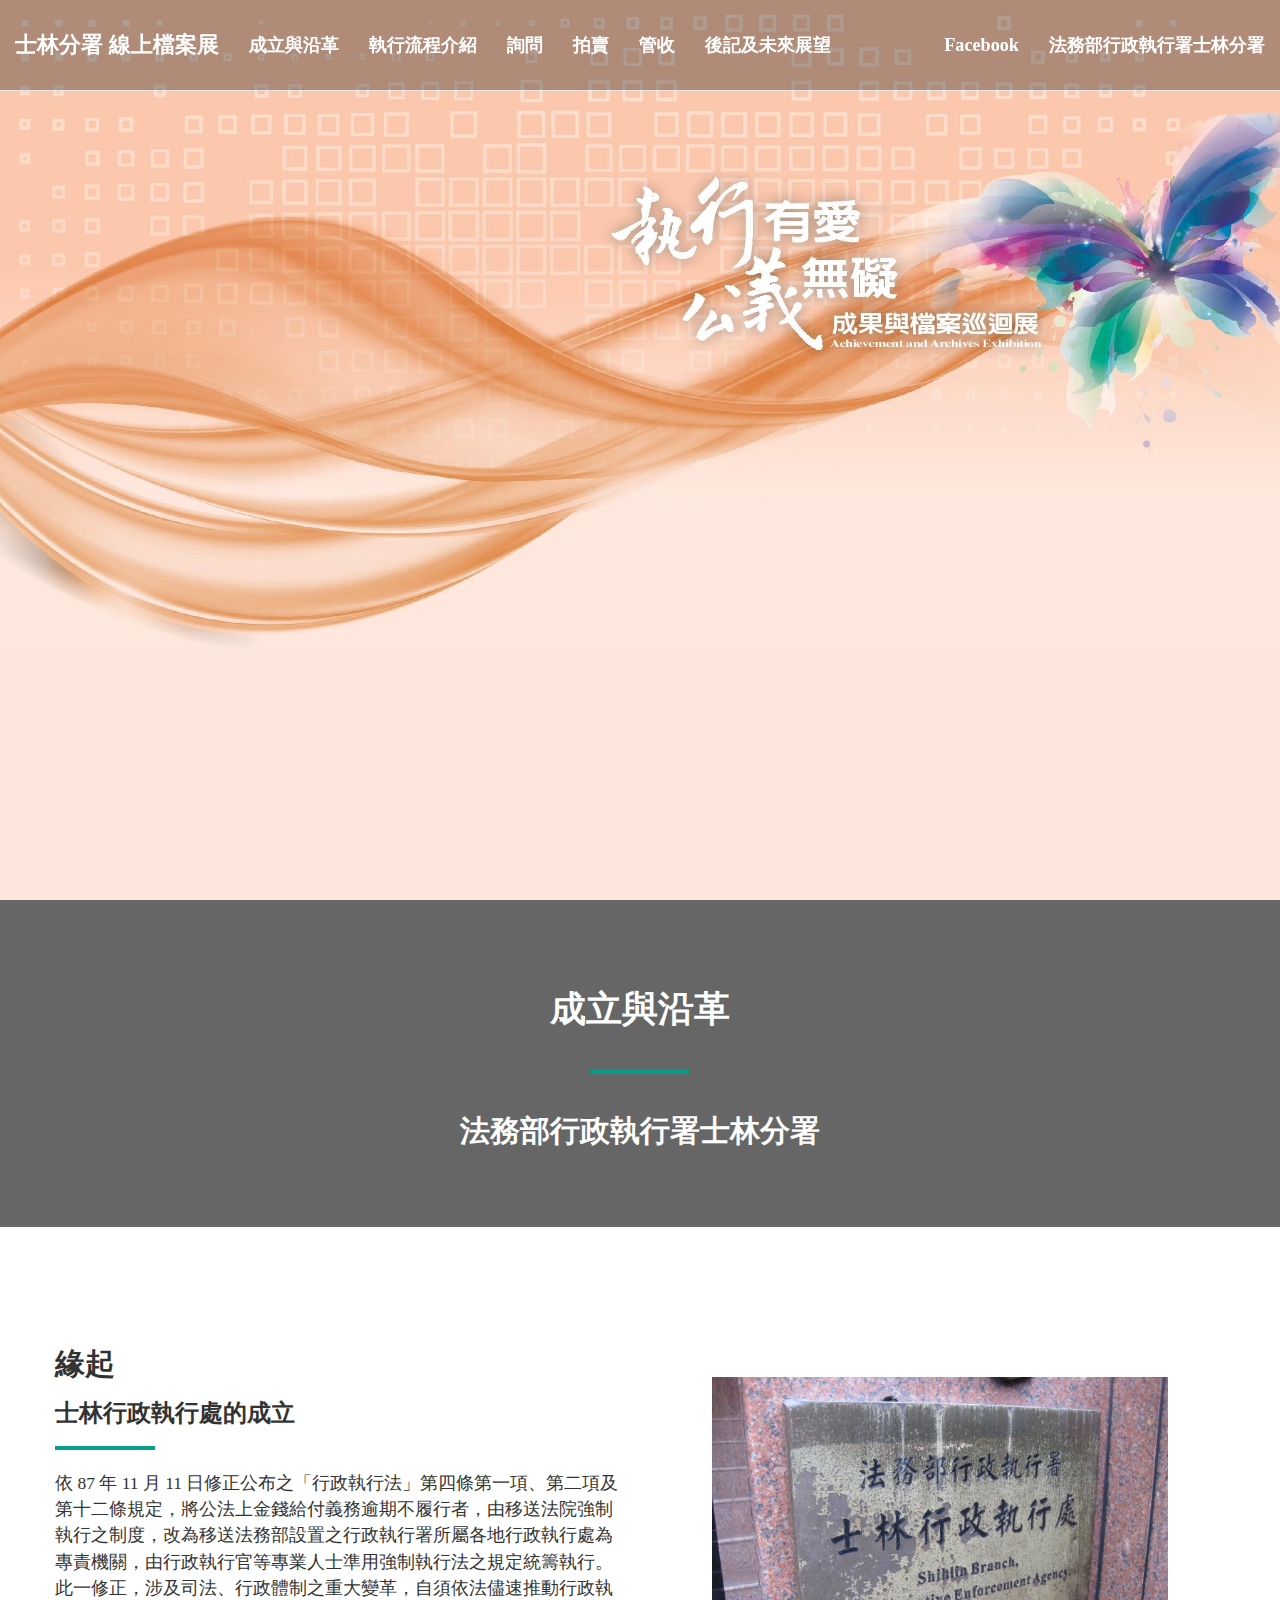
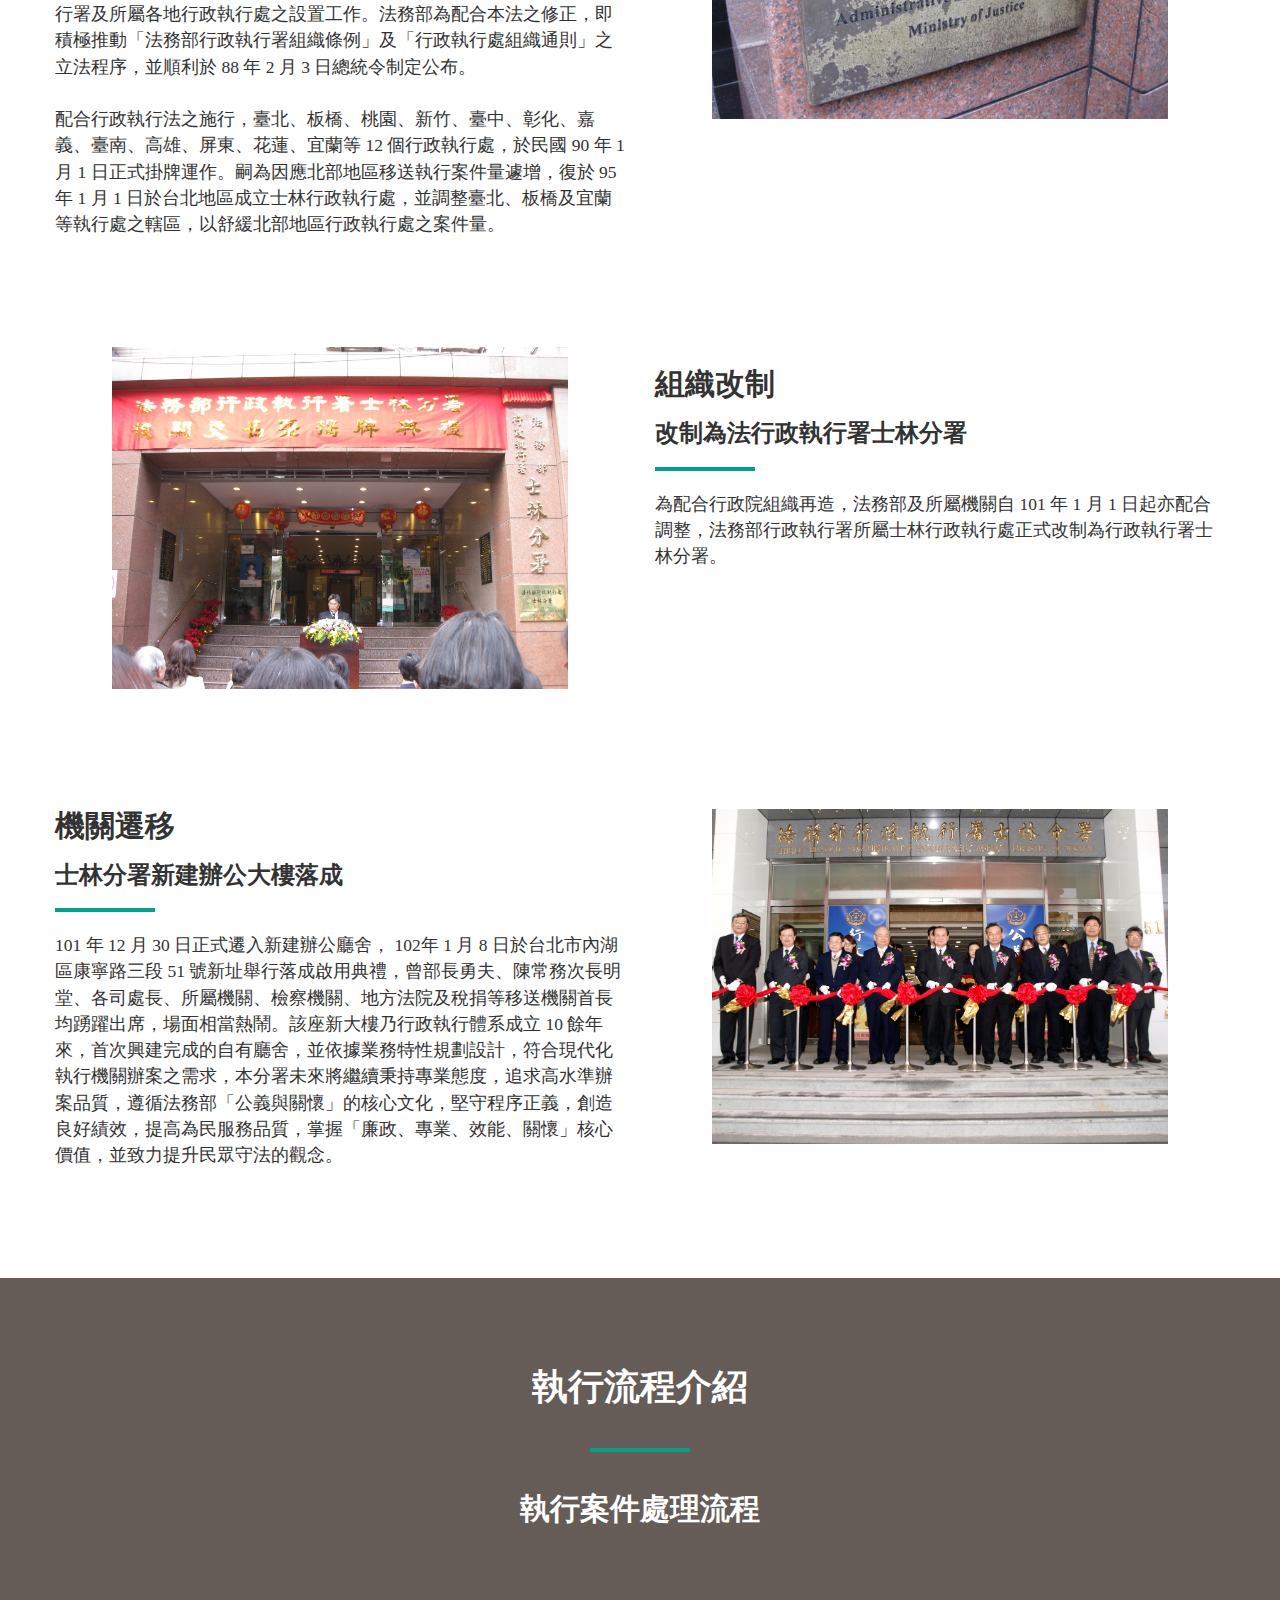
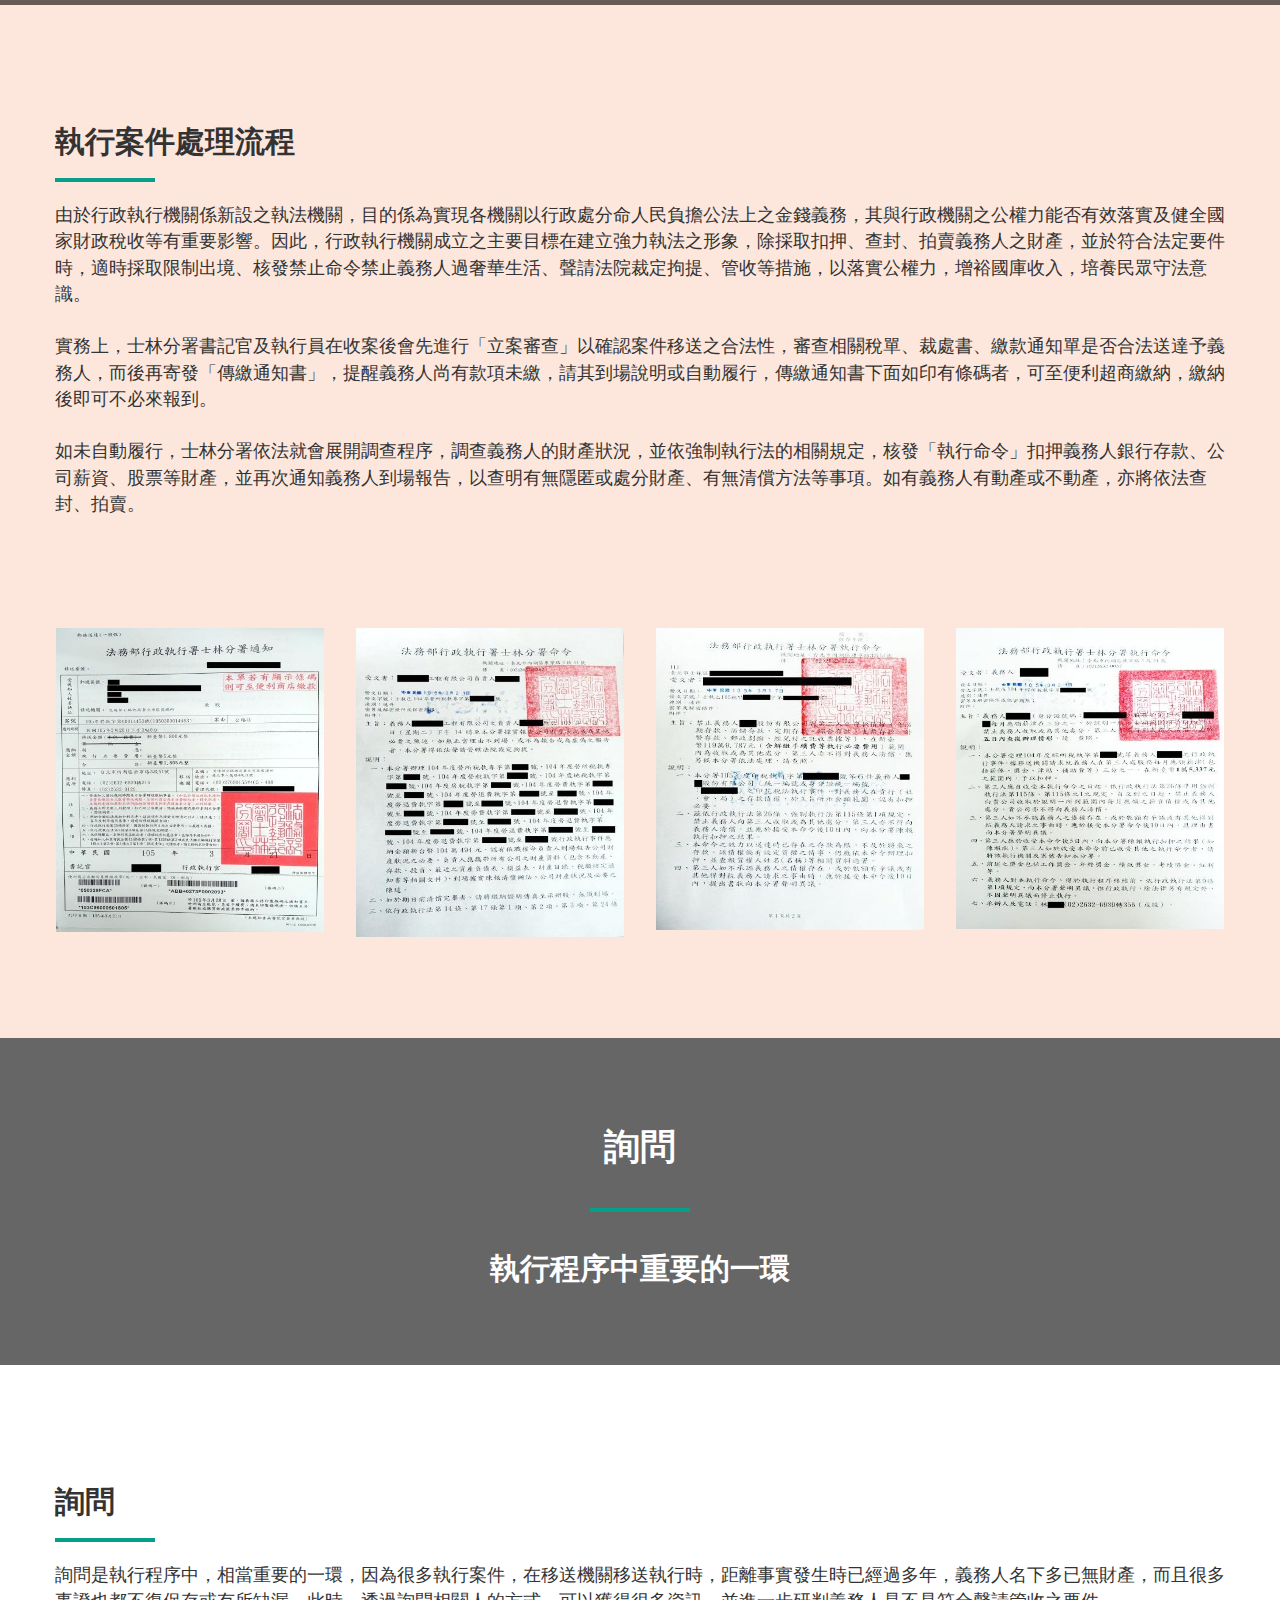
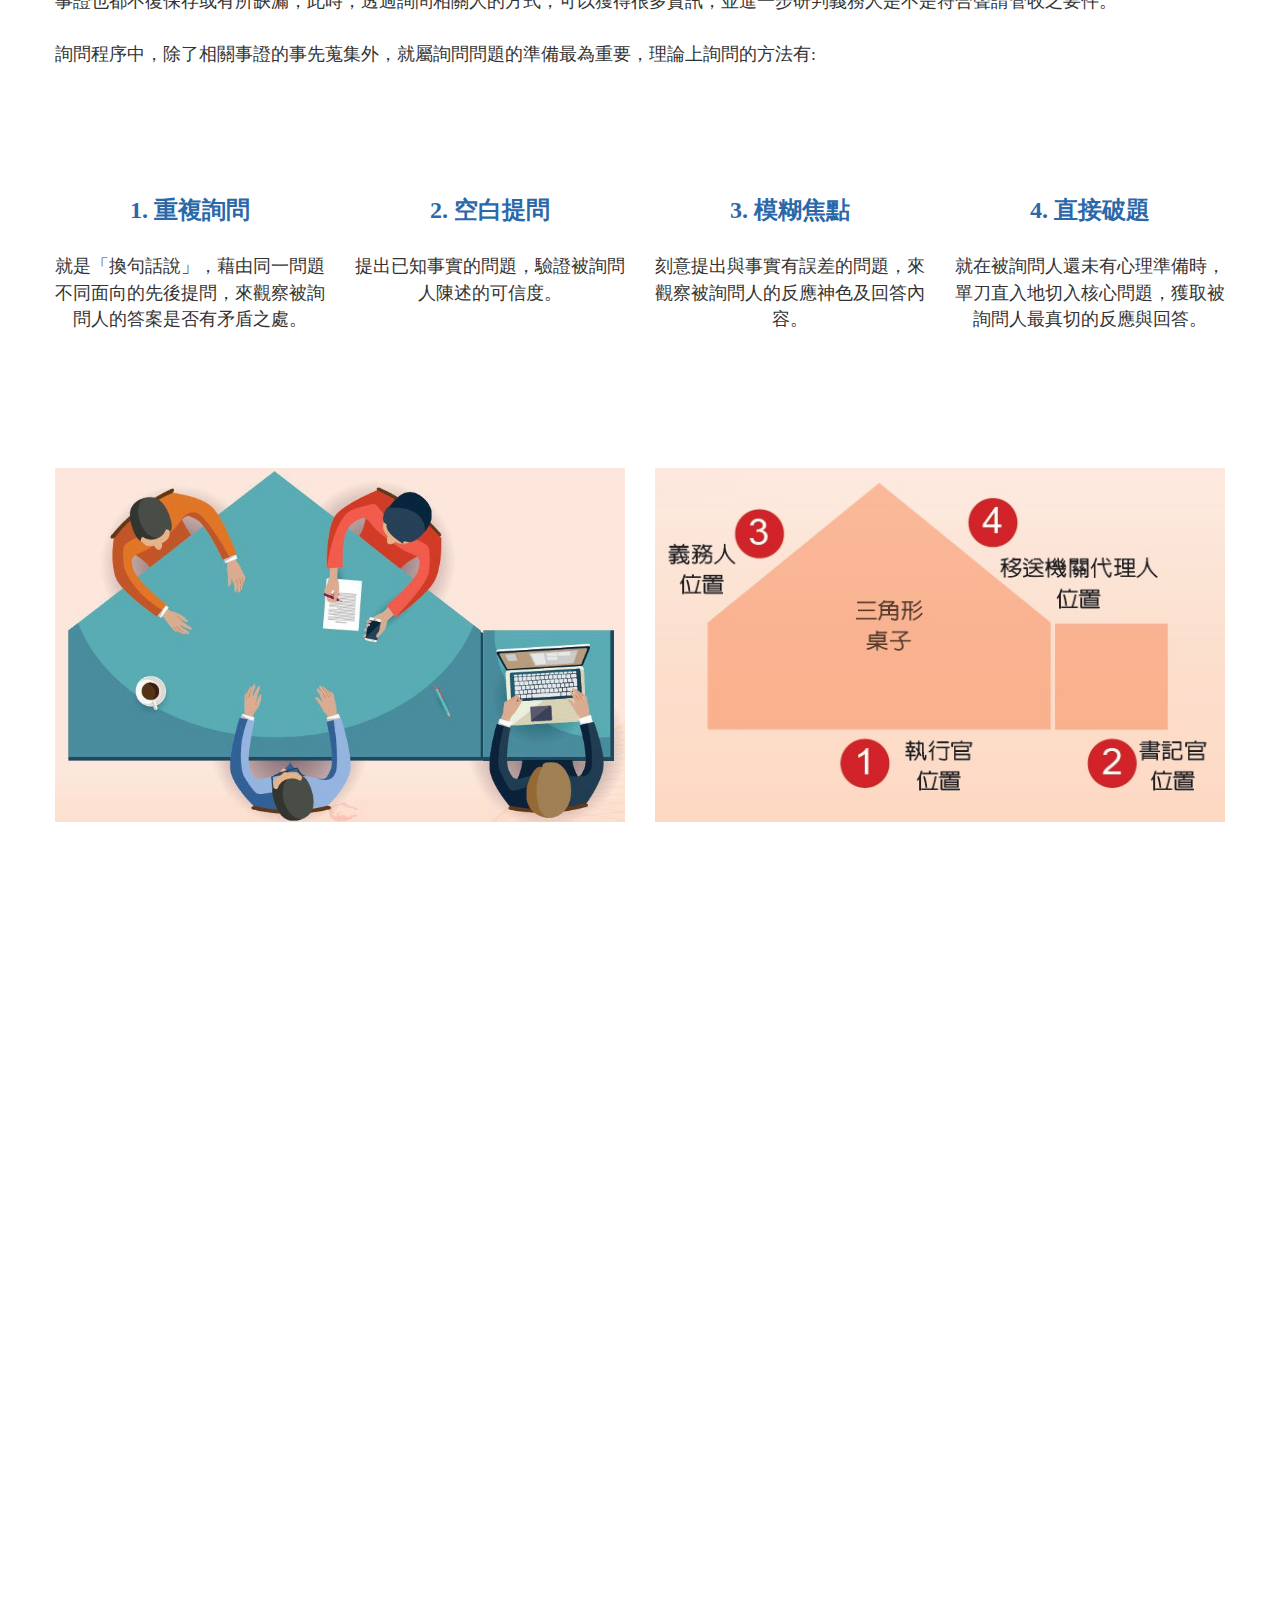
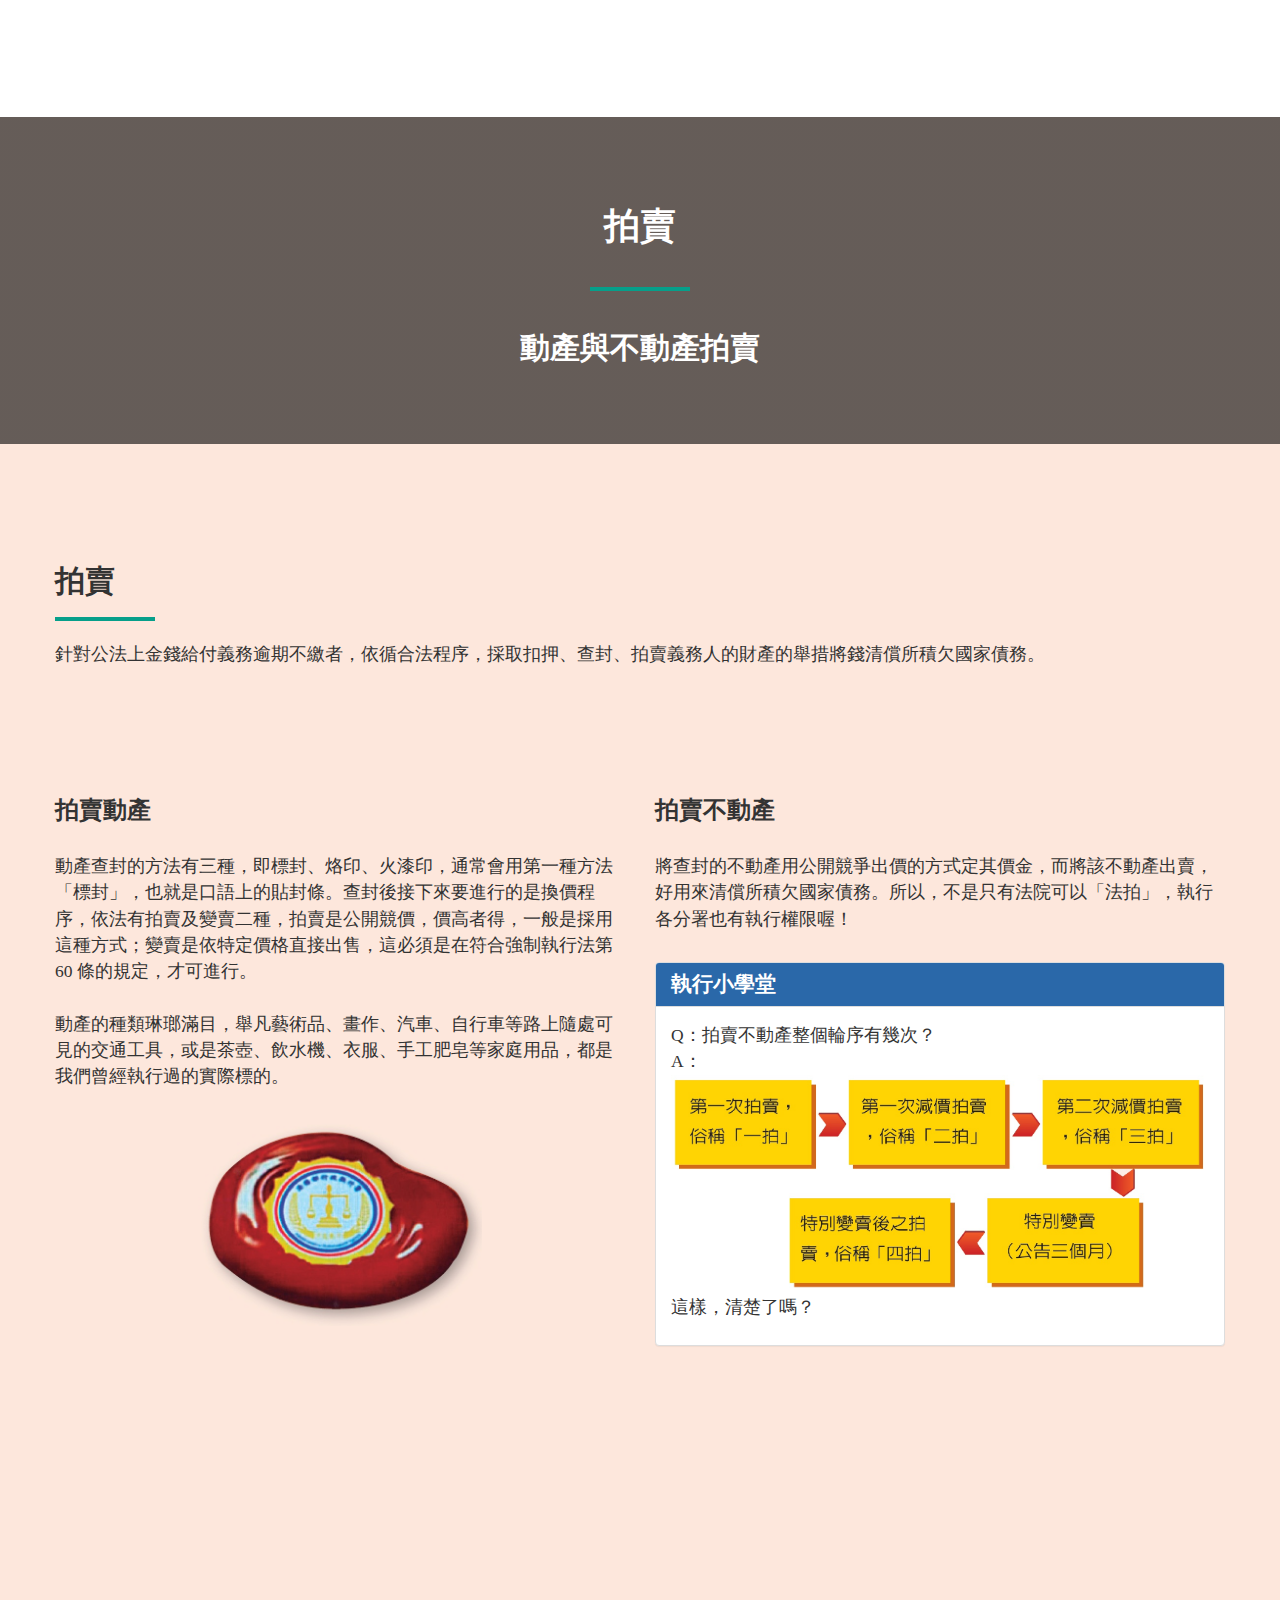
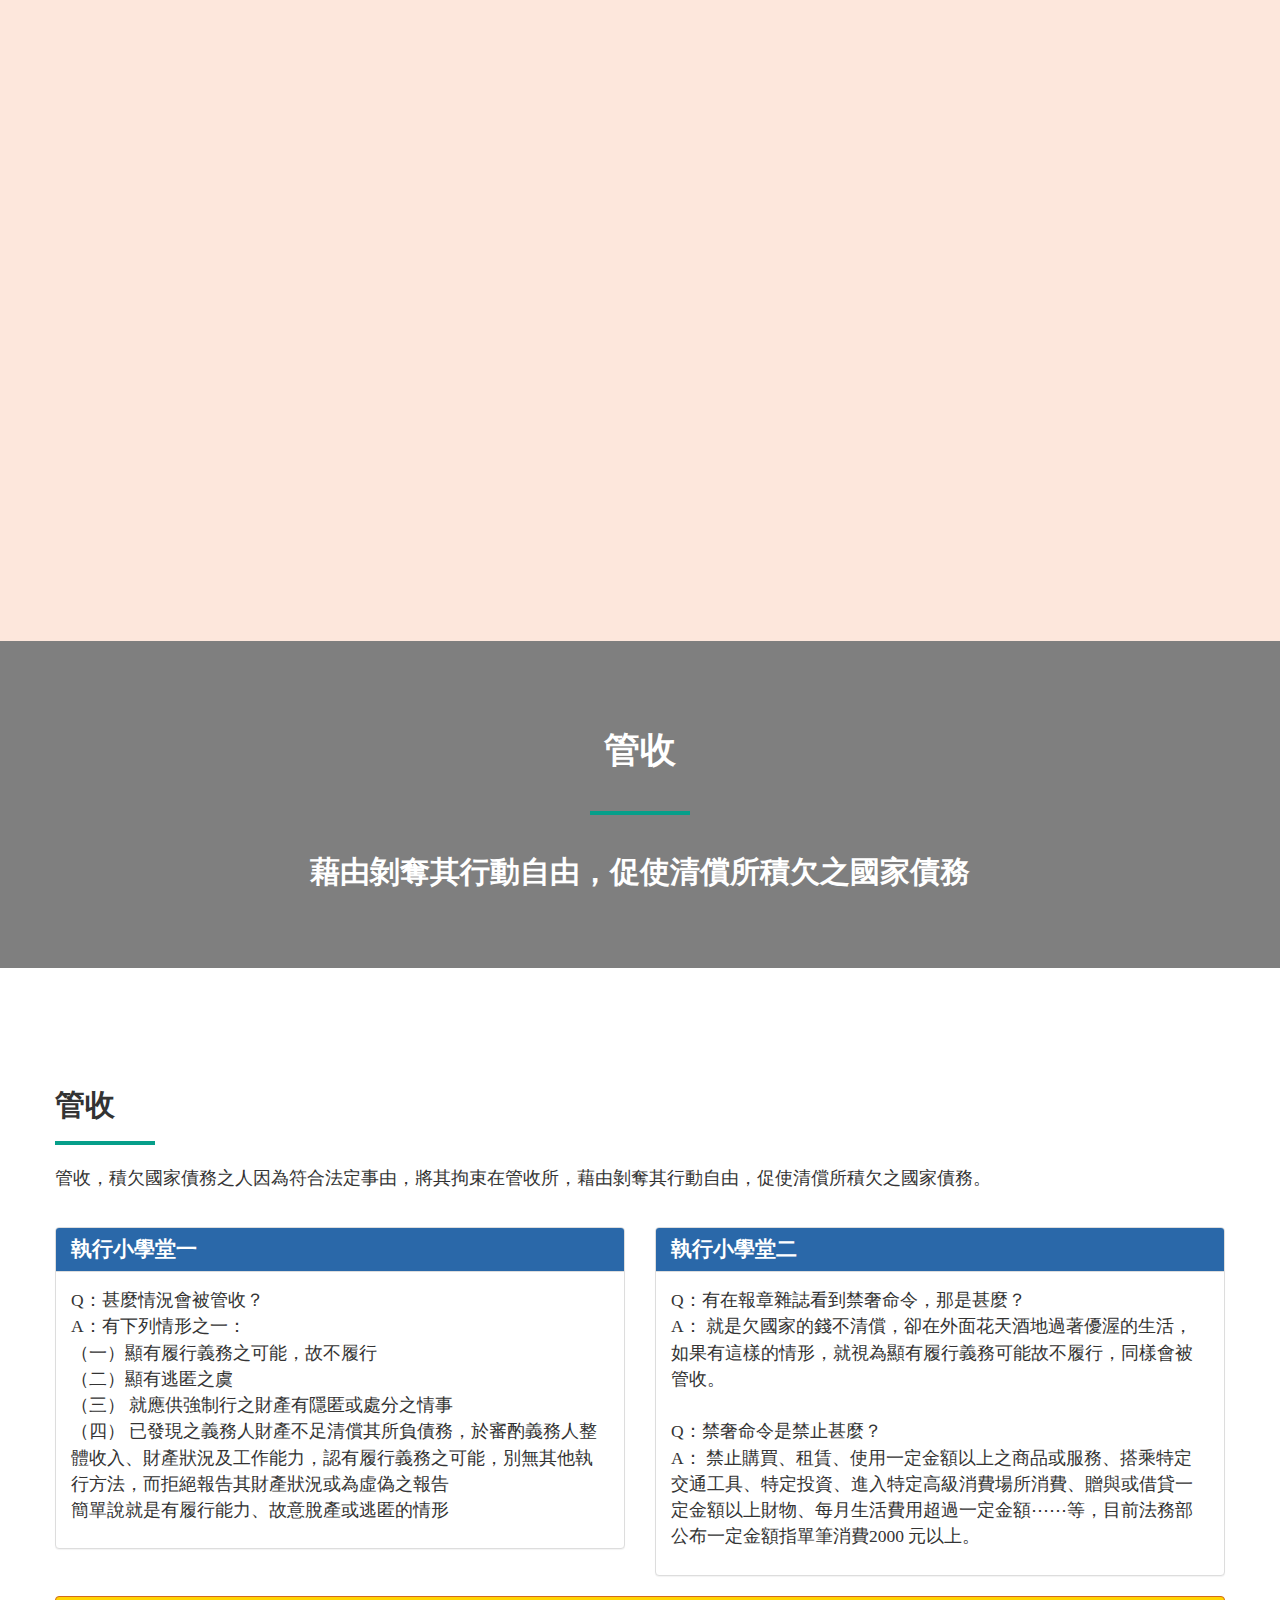
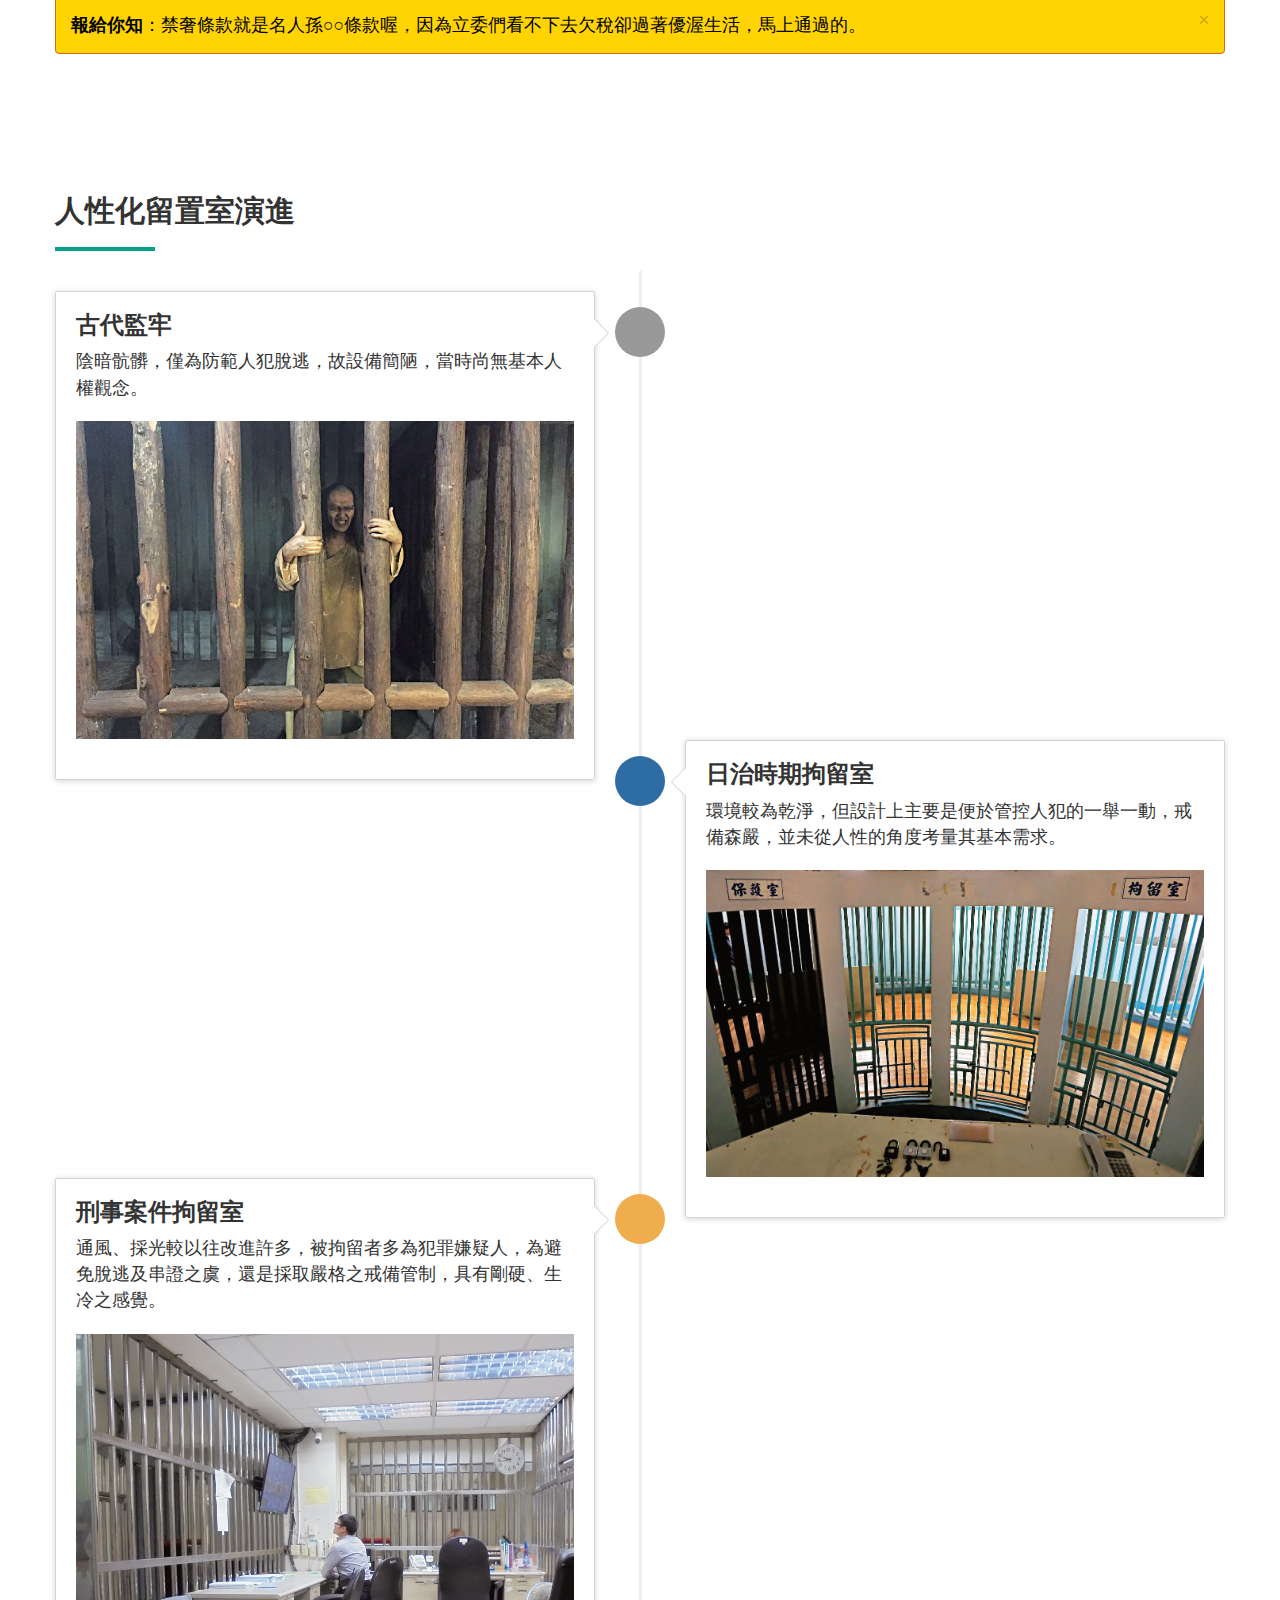
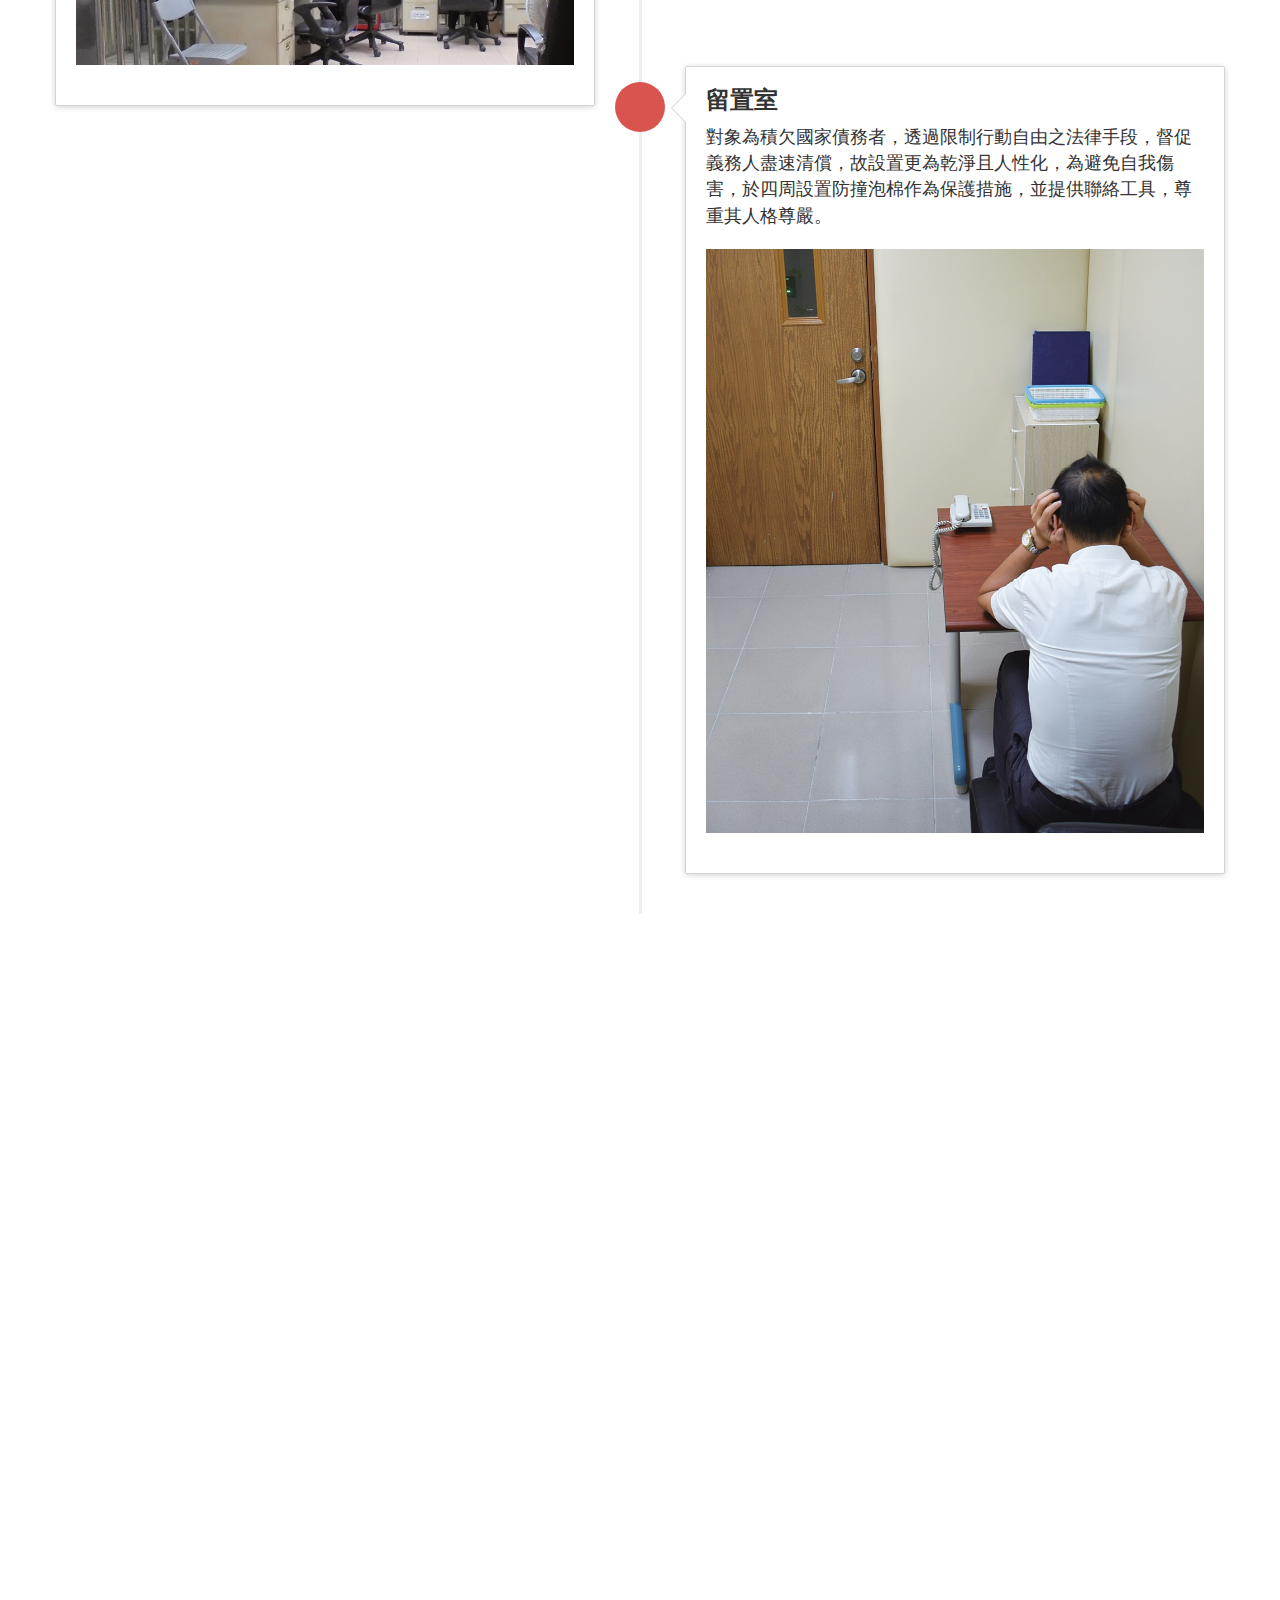
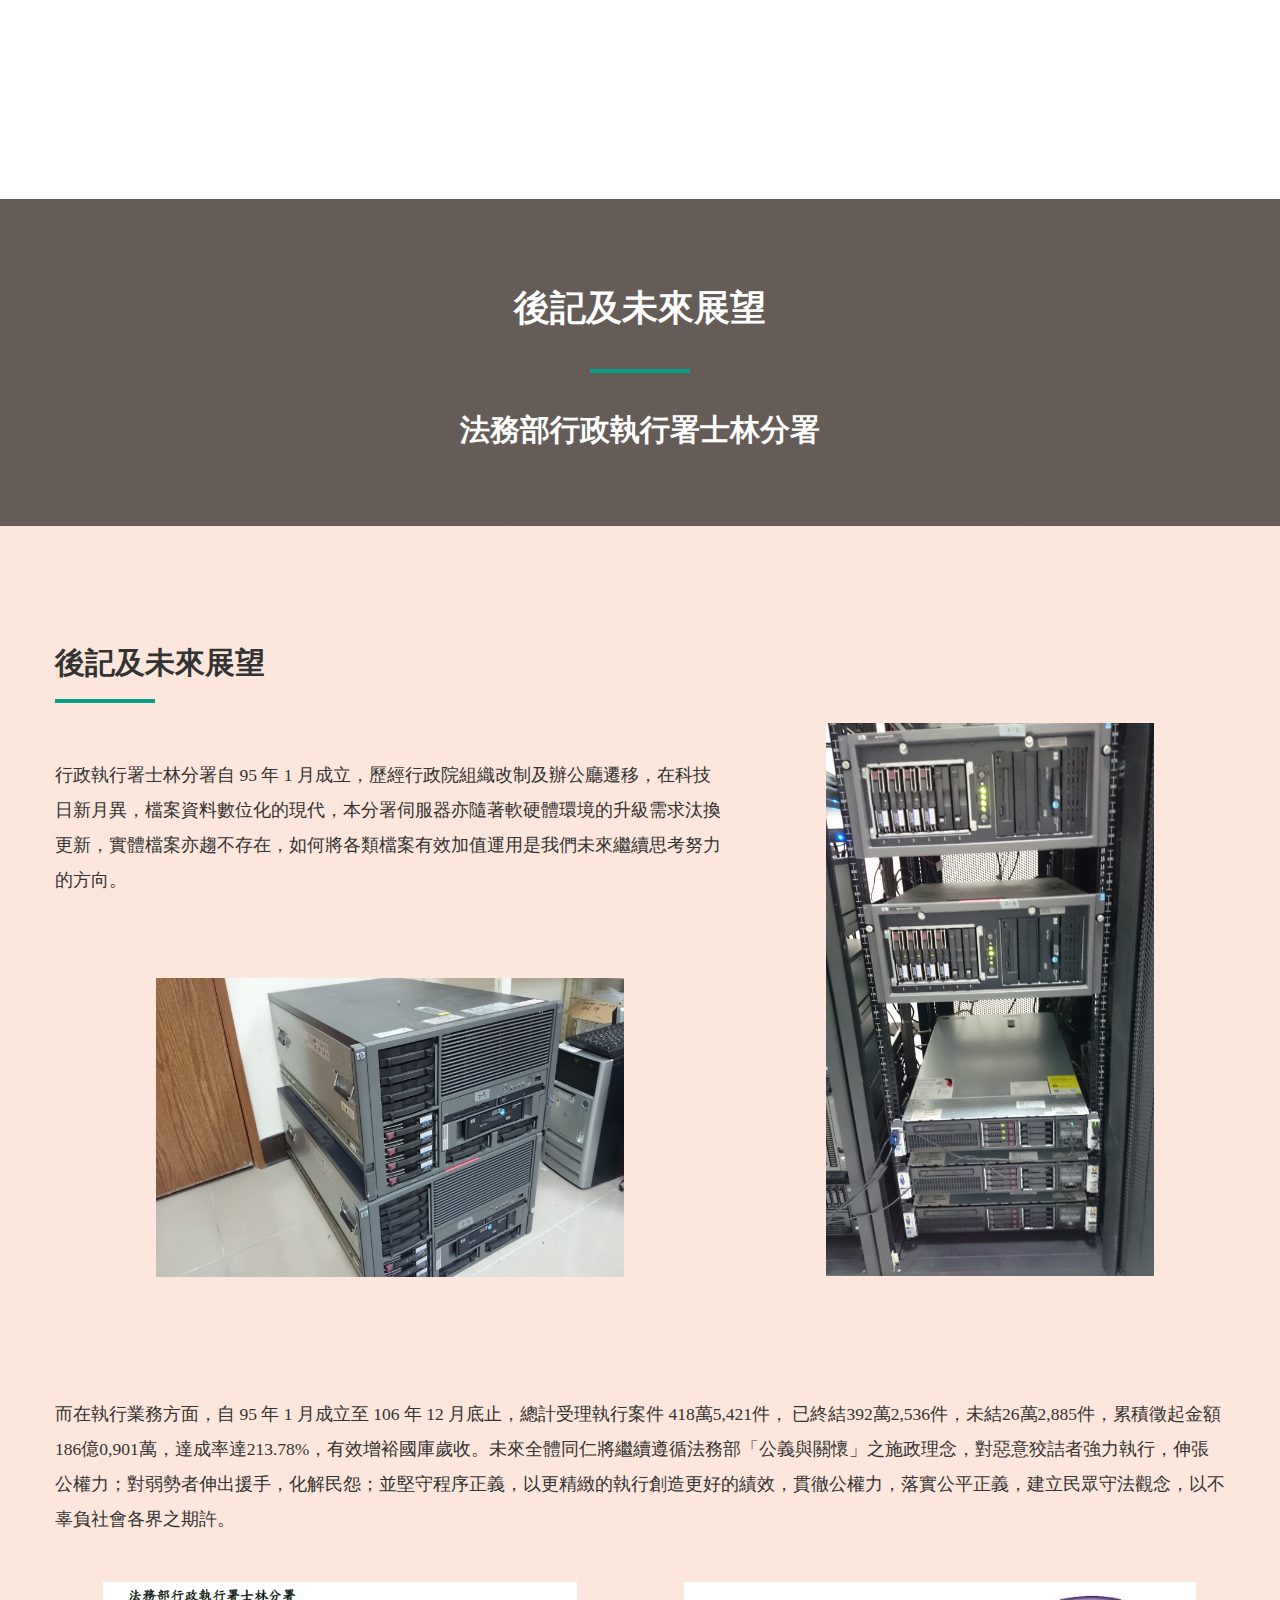
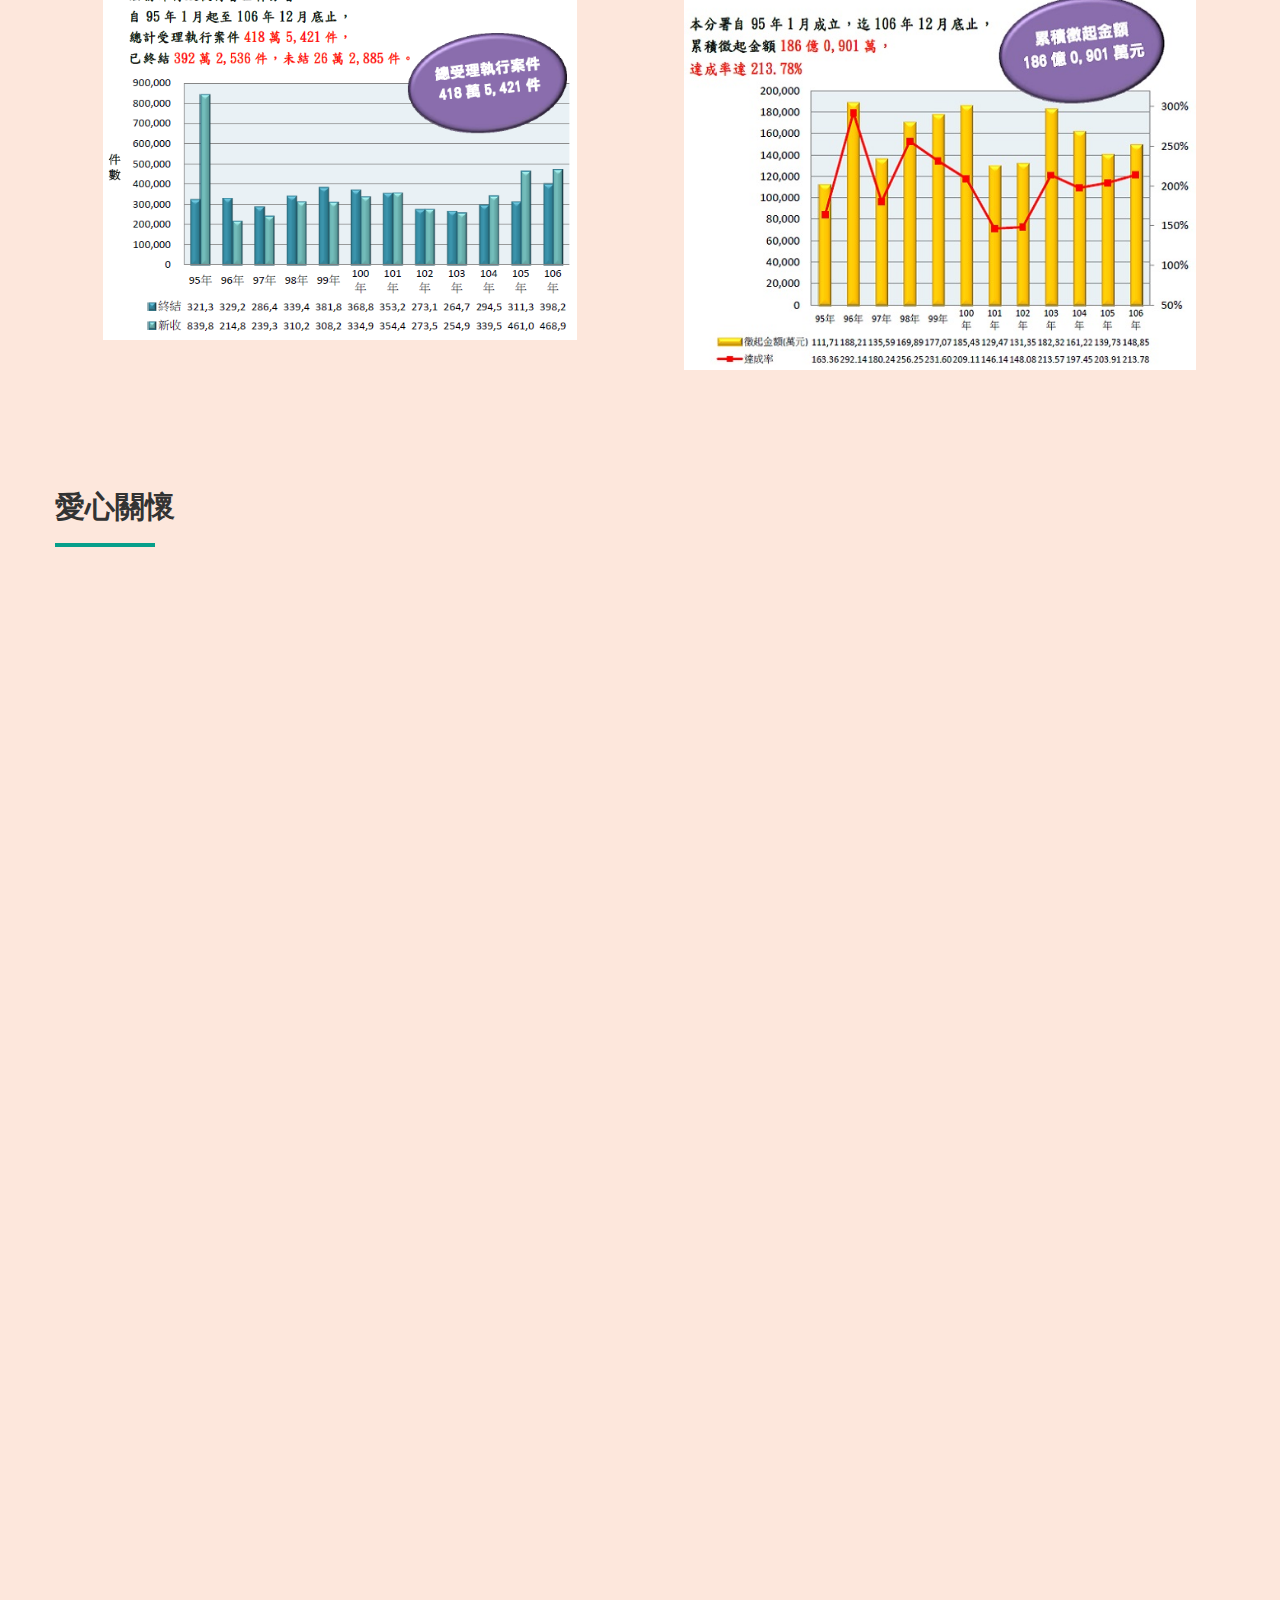
==== commit e3f8bafb: "Update index.html" ====
--- a/slyex/index.html
+++ b/slyex/index.html
@@ -443,7 +443,7 @@
 已終結392萬2,536件，未結26萬2,885件，累積徵起金額186億0,901萬，達成率達213.78%，有效增裕國庫歲收。未來全體同仁將繼續遵循法務部「公義與關懷」之施政理念，對惡意狡詰者強力執行，伸張公權力；對弱勢者伸出援手，化解民怨；並堅守程序正義，以更精緻的執行創造更好的績效，貫徹公權力，落實公平正義，建立民眾守法觀念，以不辜負社會各界之期許。<br><br></p>
                 </div>
                 <div class="col-md-6 col-xs-12">
-		        	<div class="img-bg" style="margin: 0 auto; width:83%; height:83%;">
+		        	<div class="img-bg" style="margin: 0 auto; width:83%; height:90%;">
 			          <div class="hover-text">
 			            <p>受理件數</p>
 			          </div>
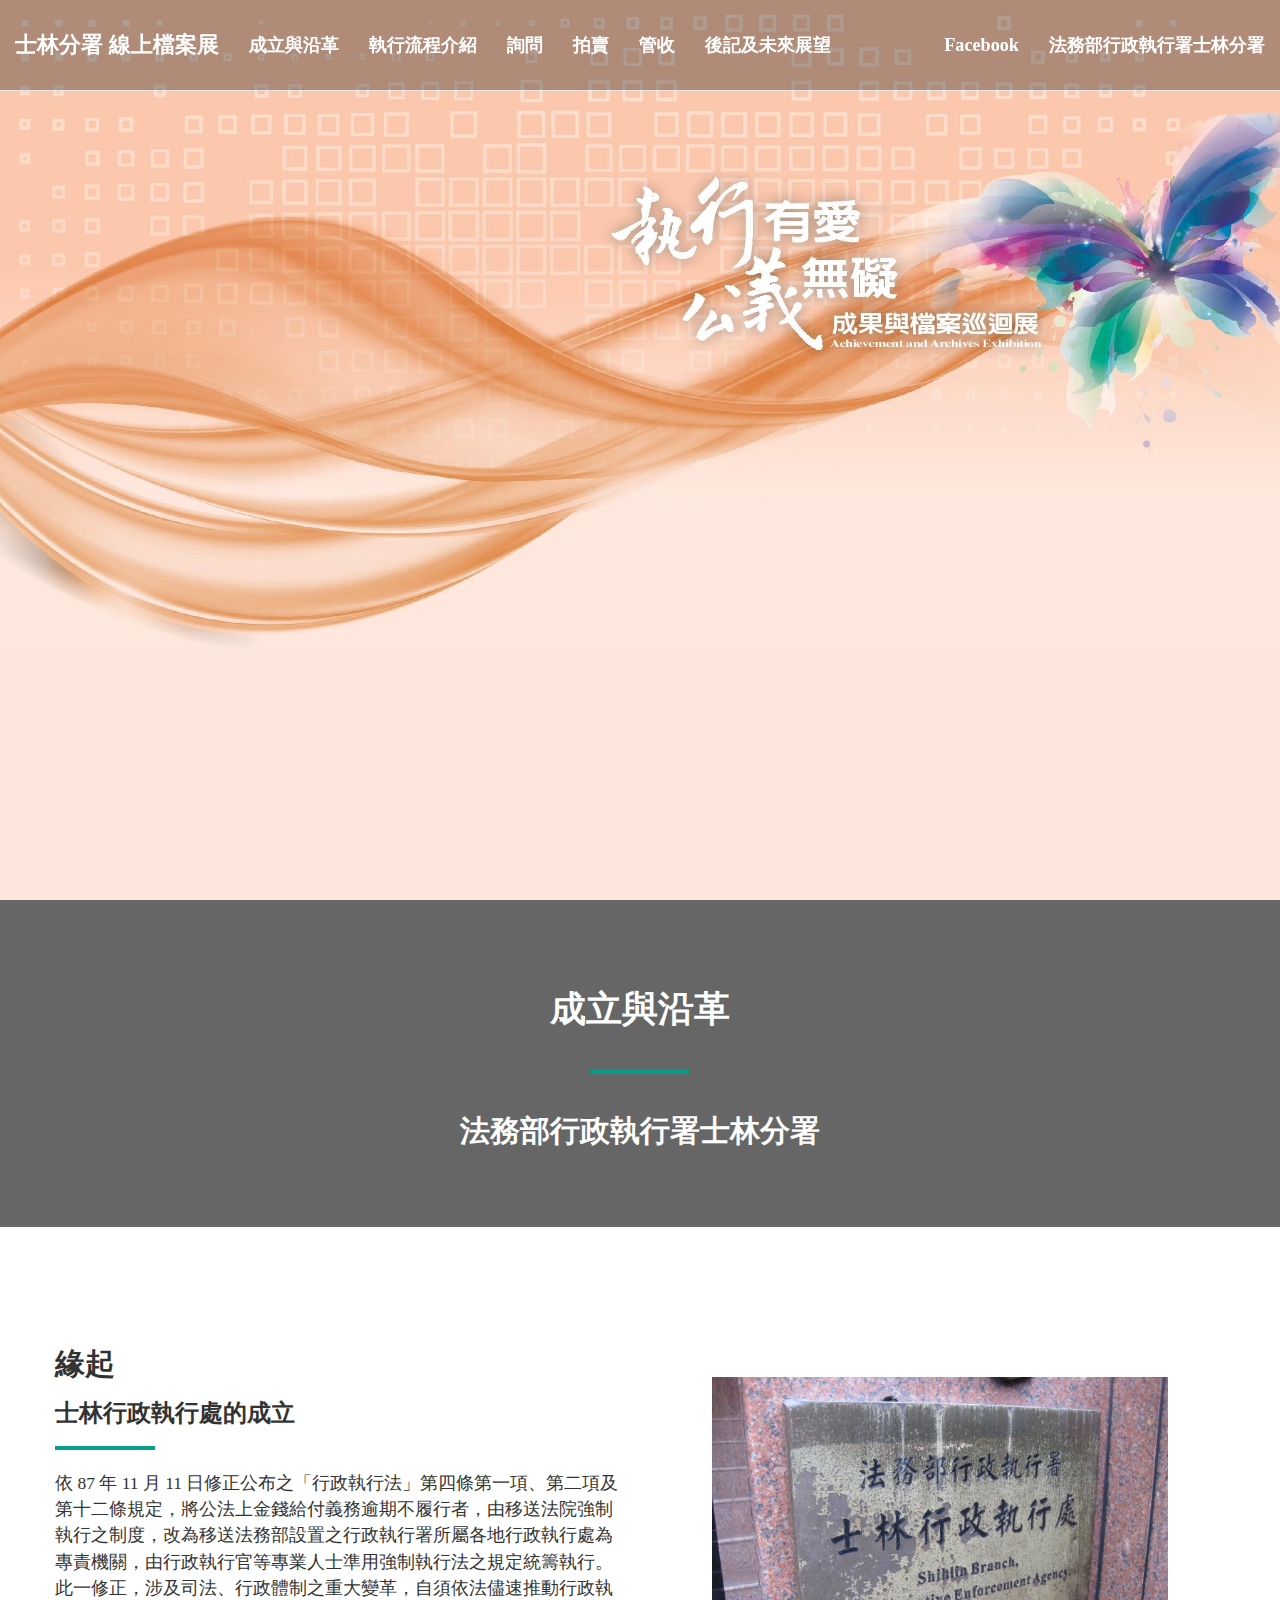
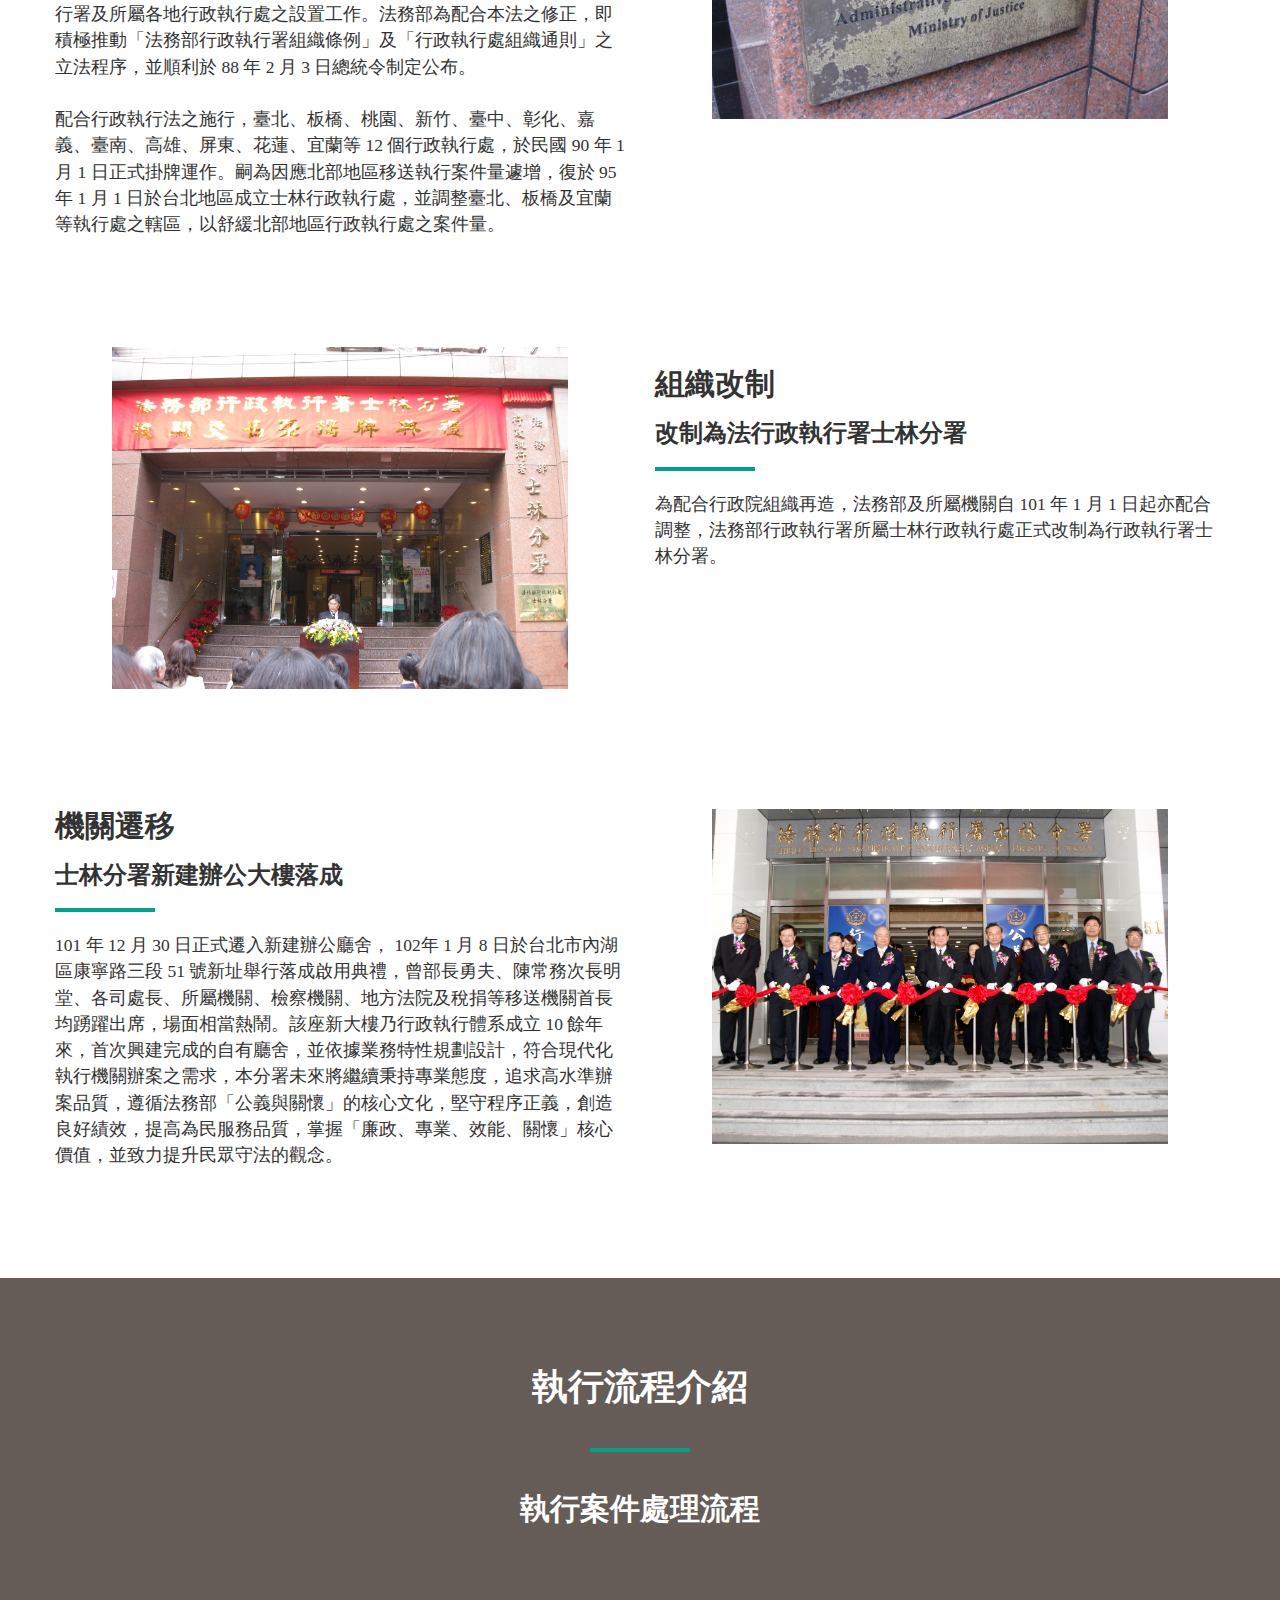
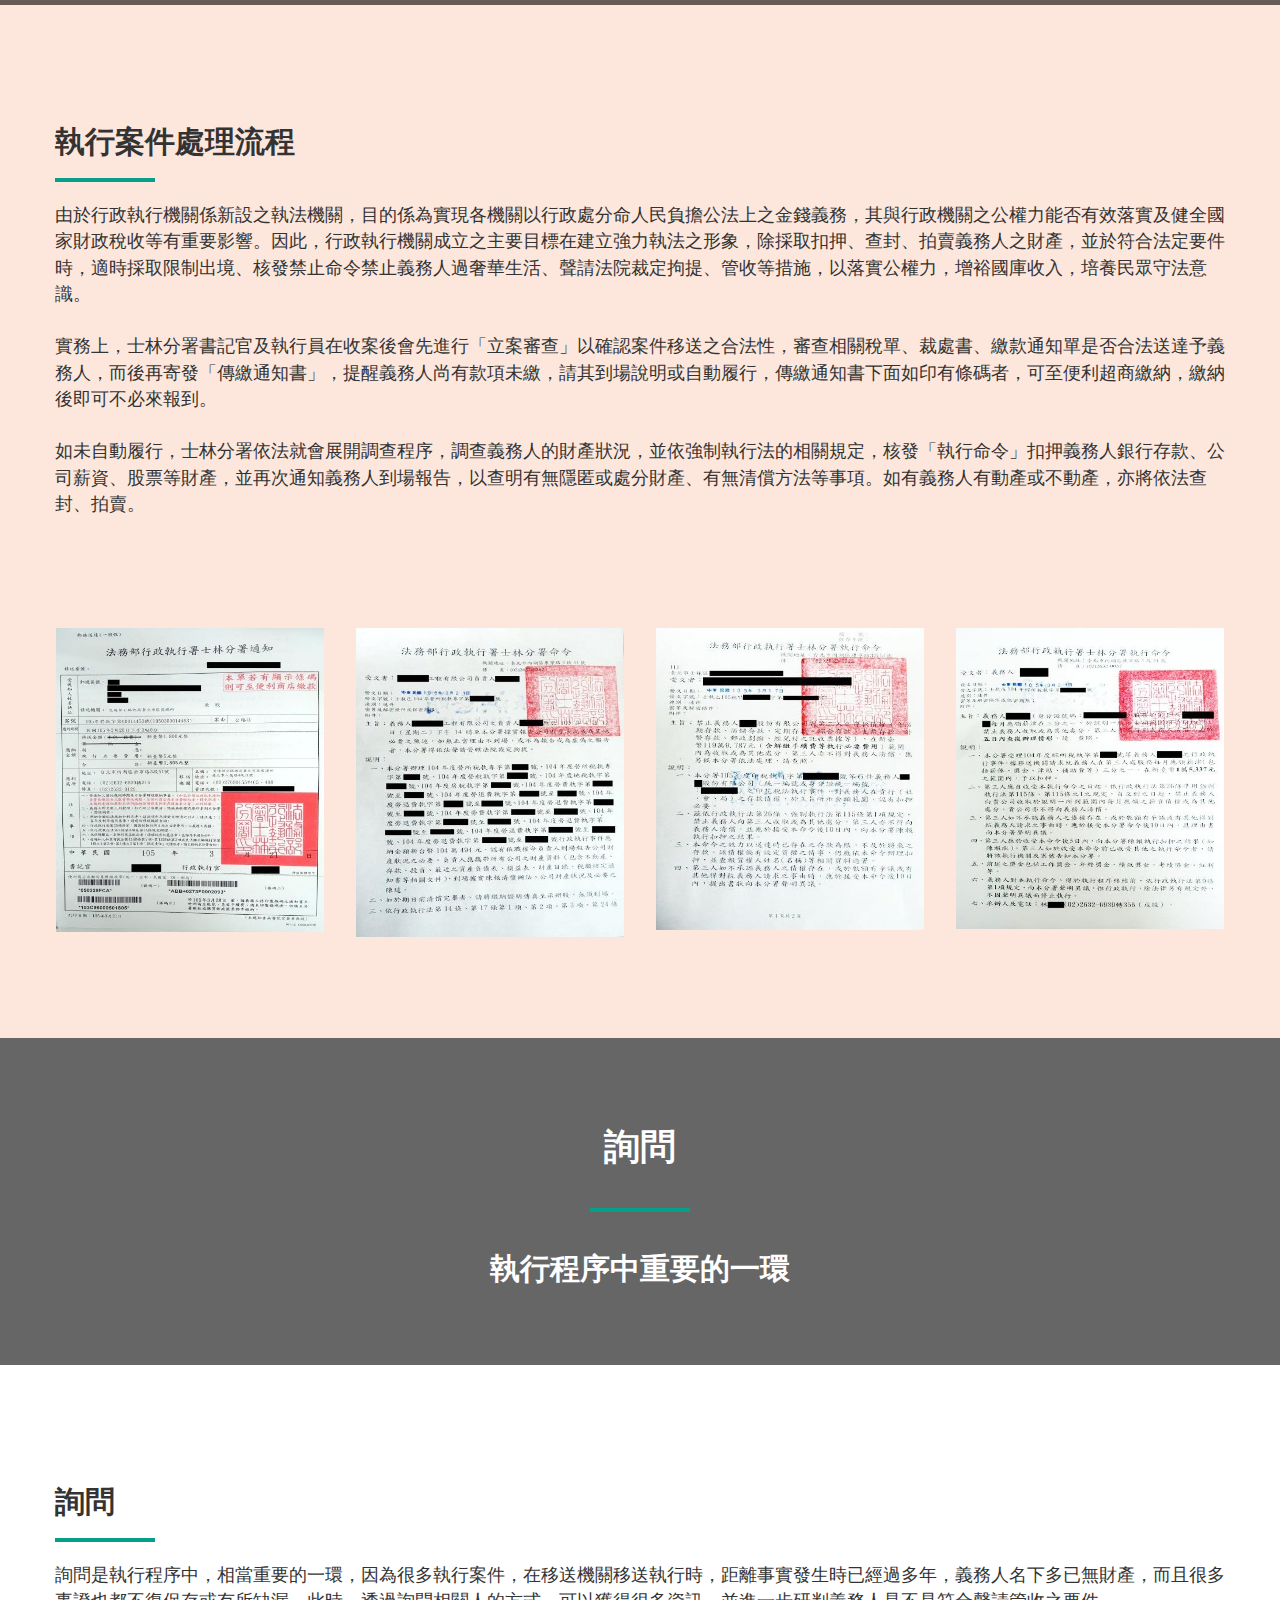
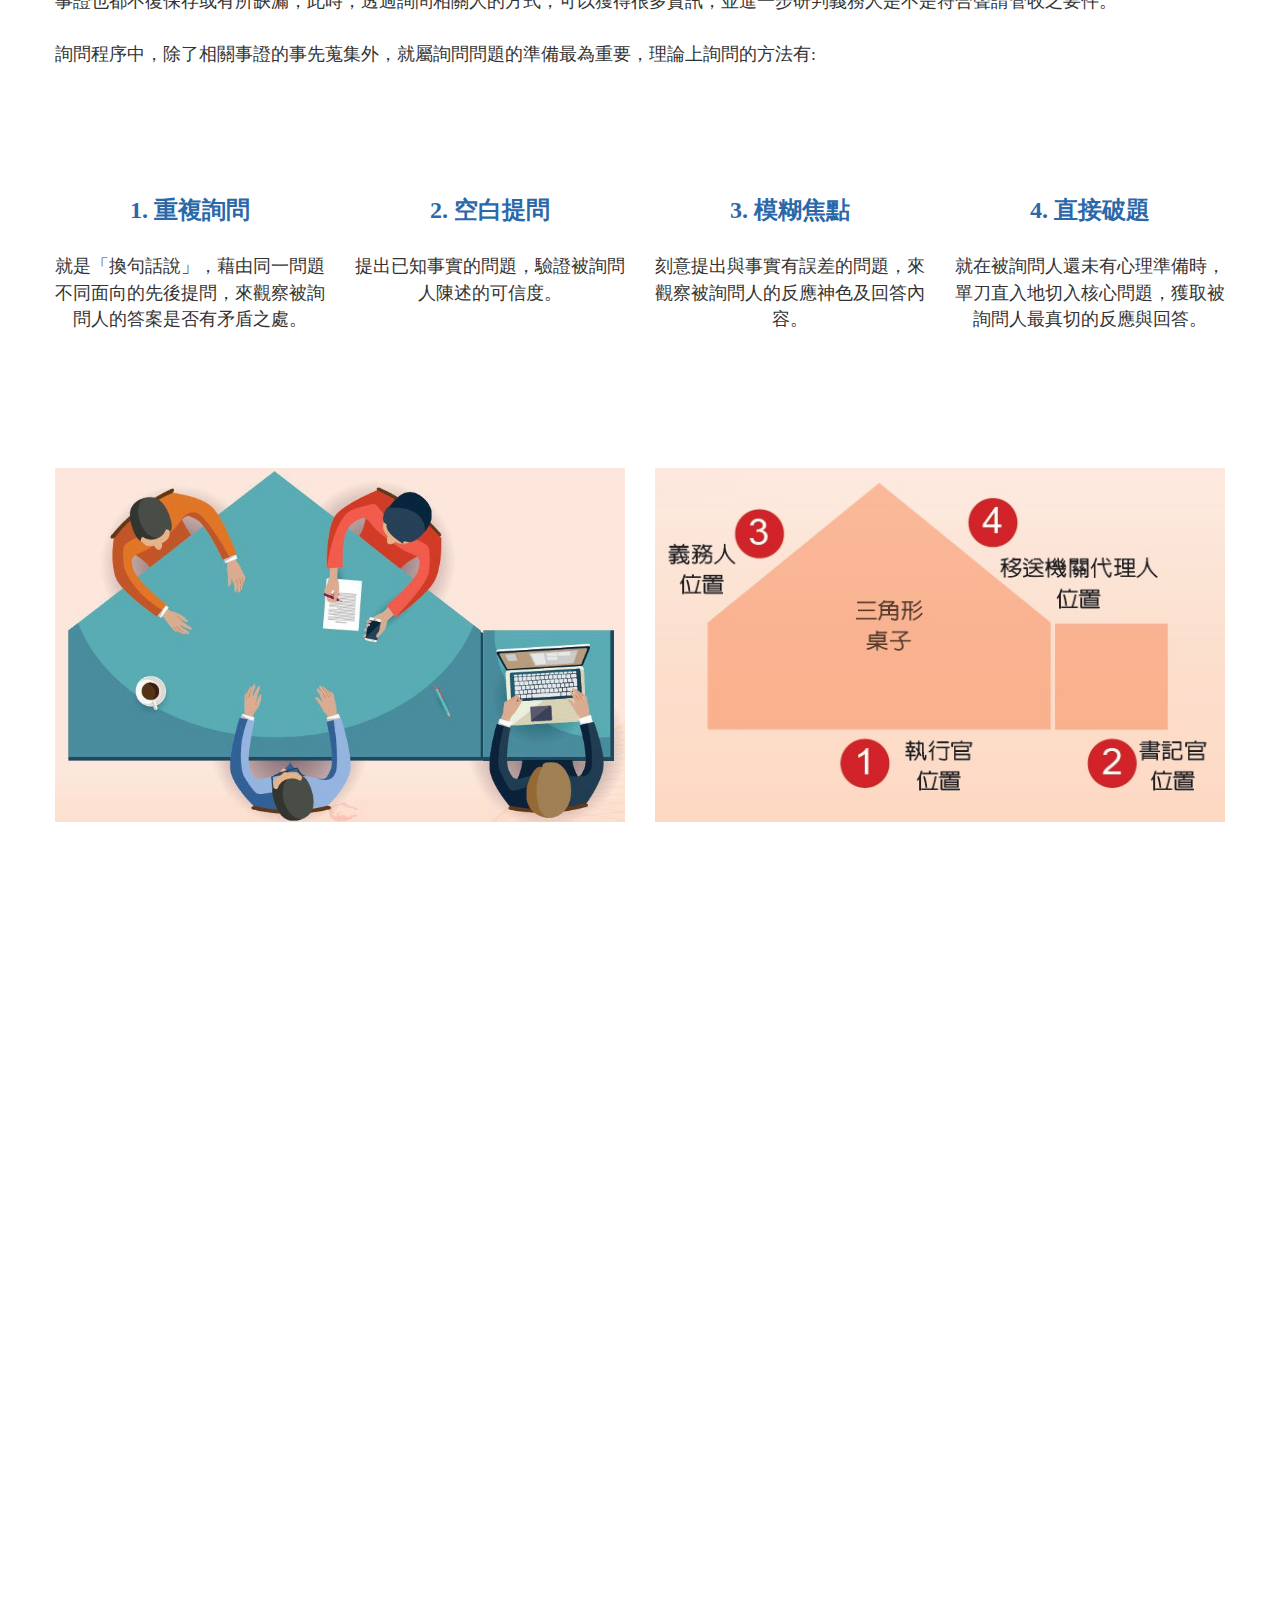
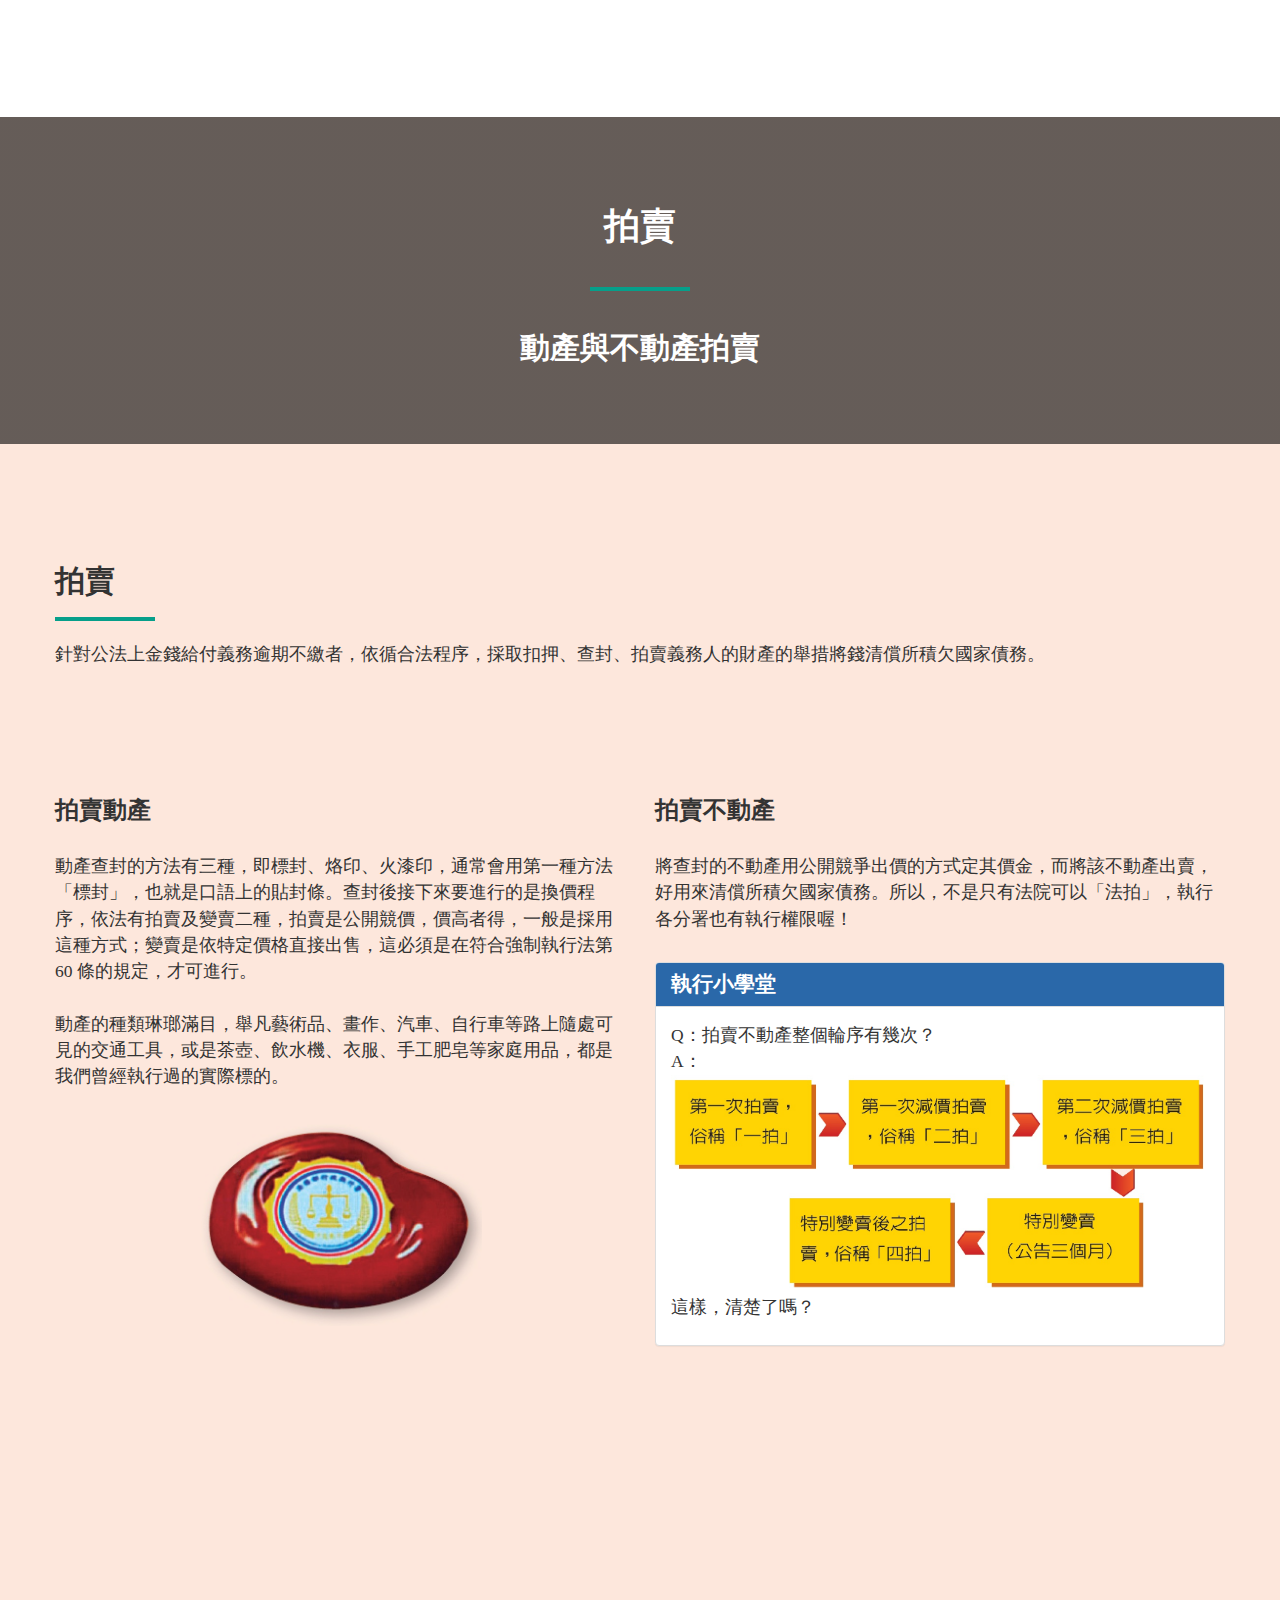
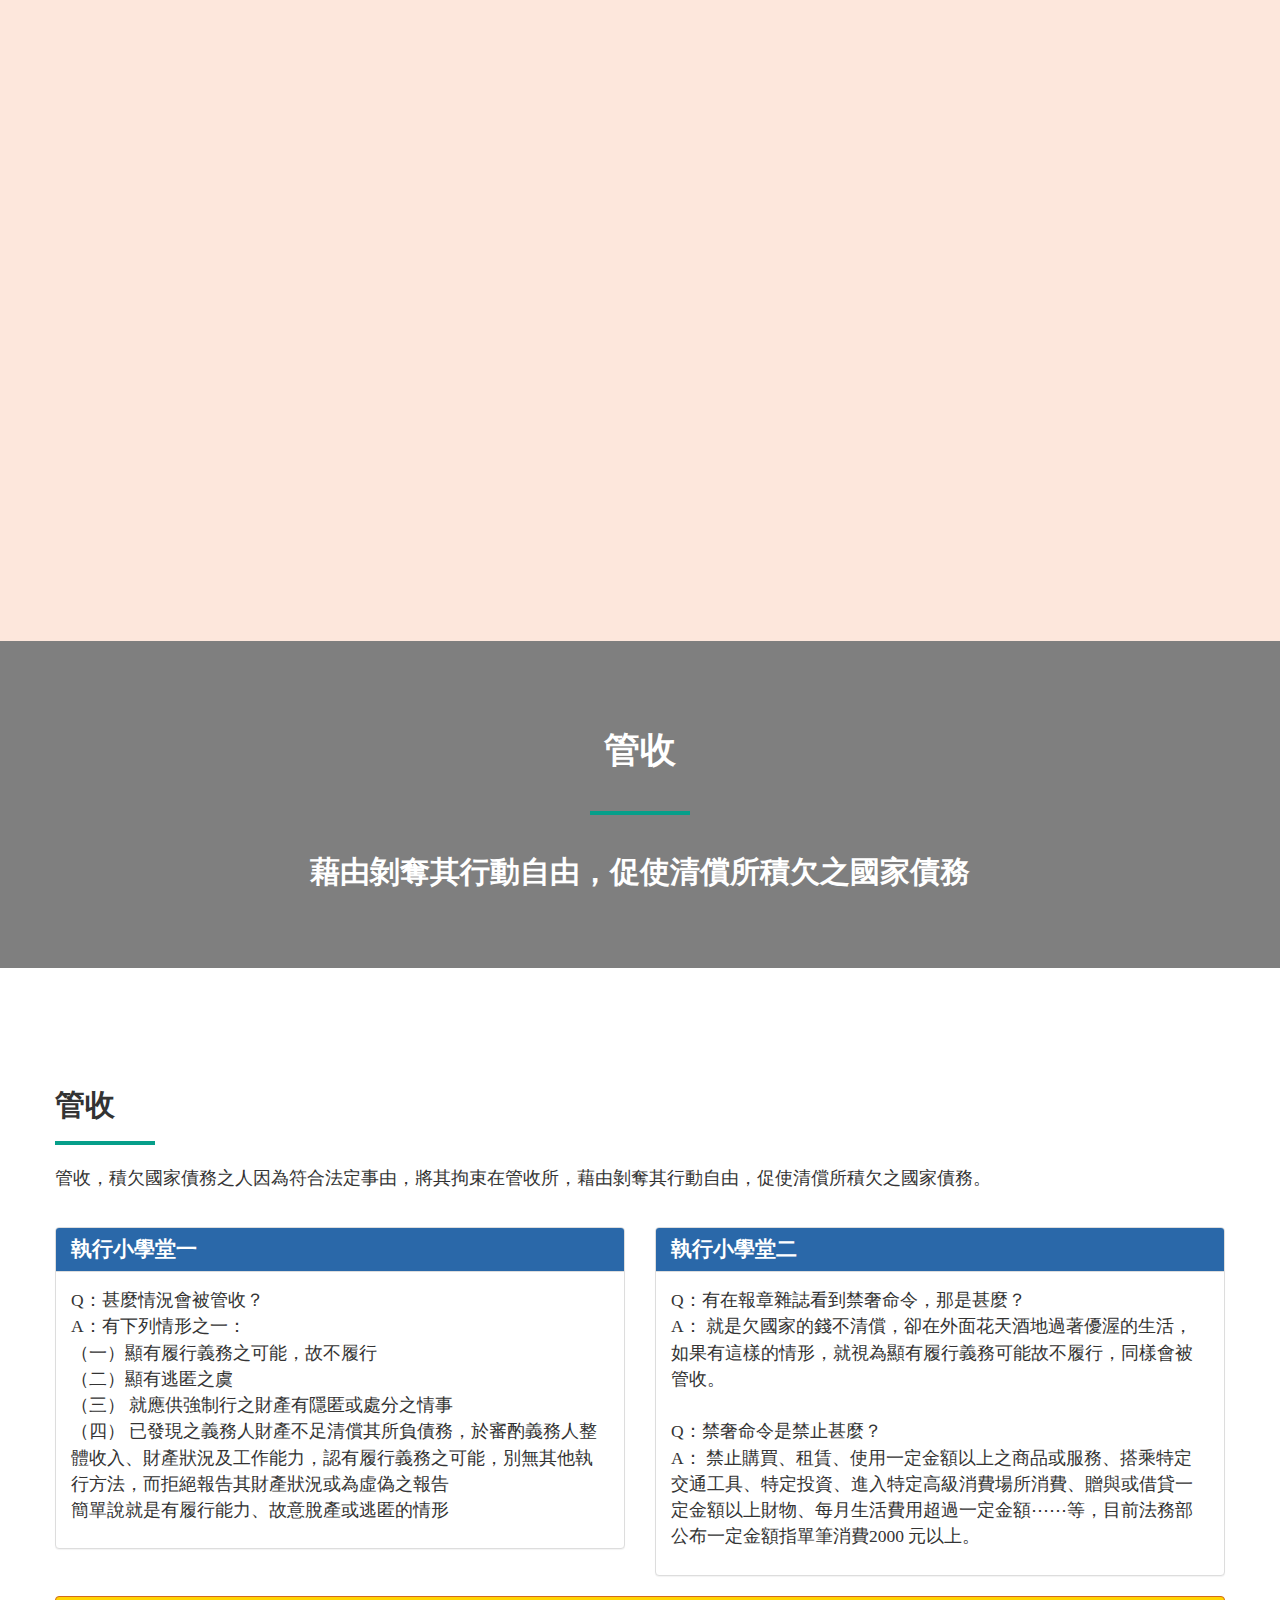
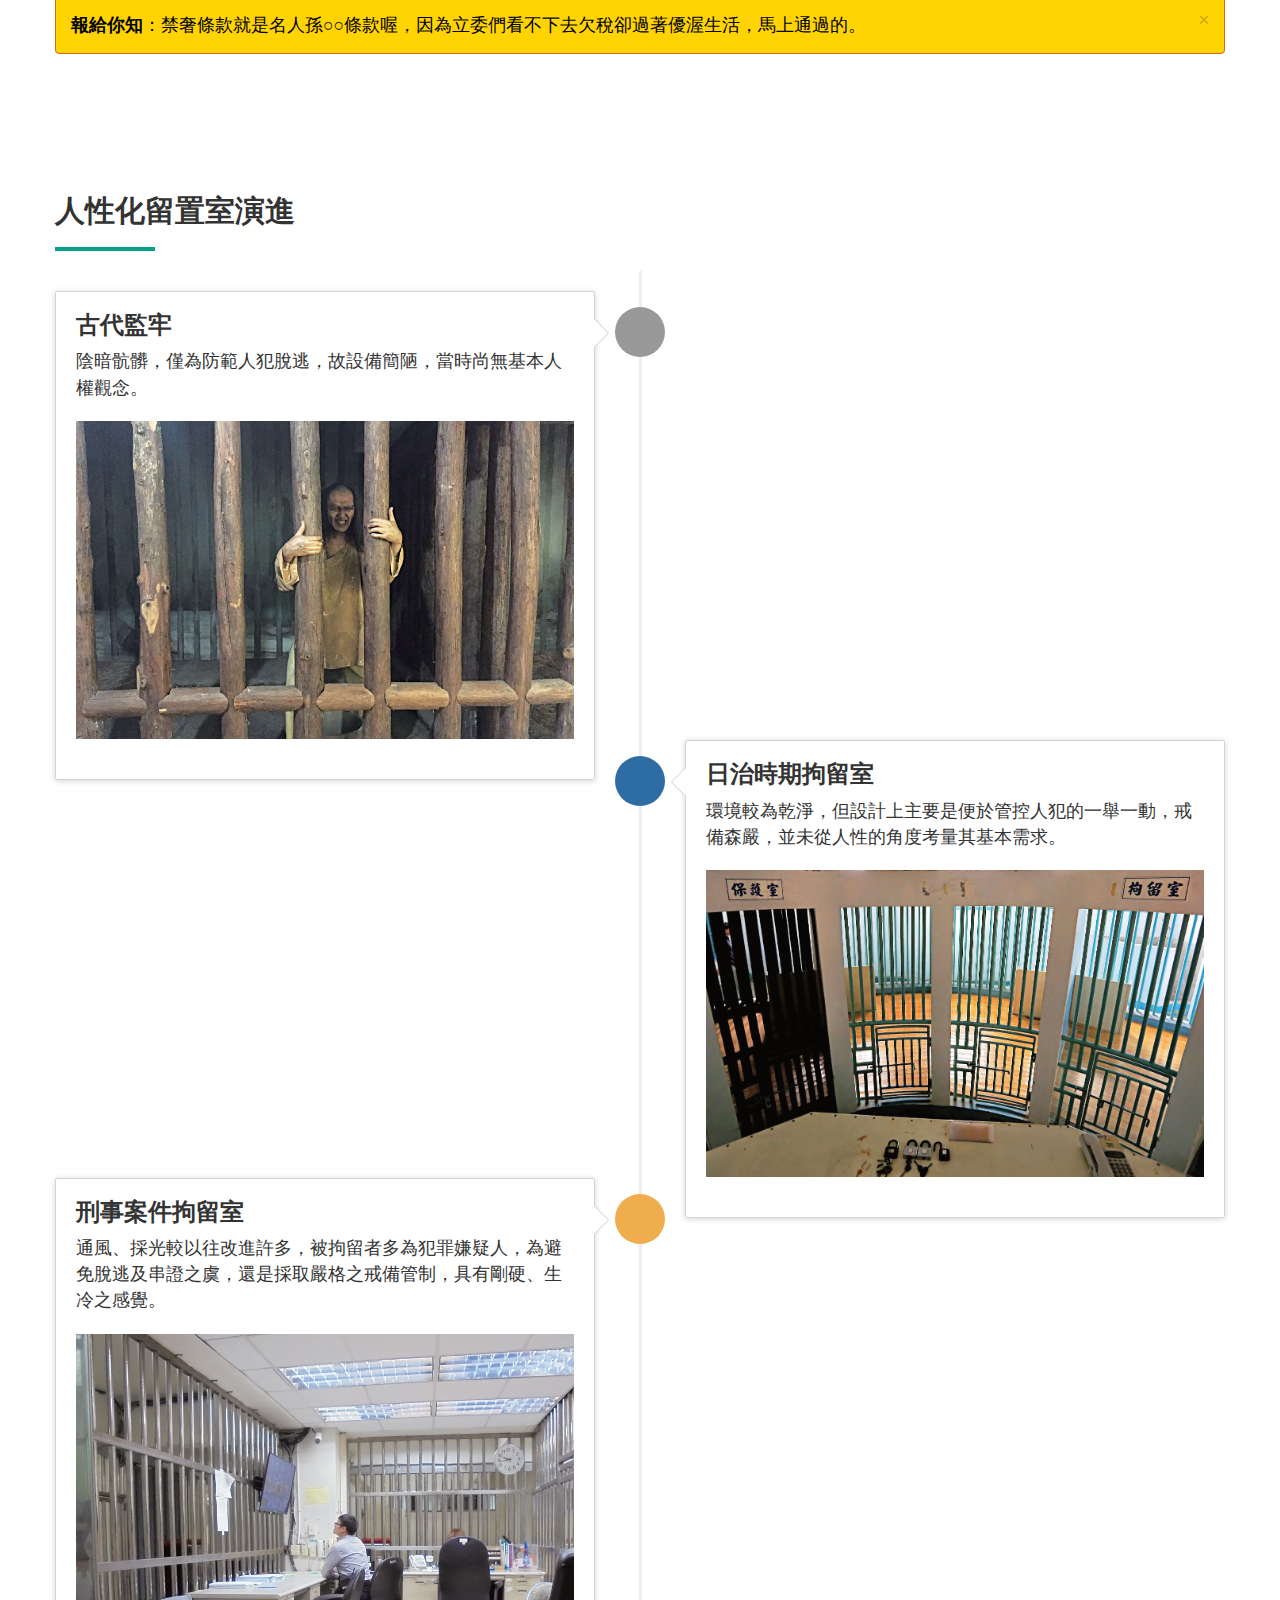
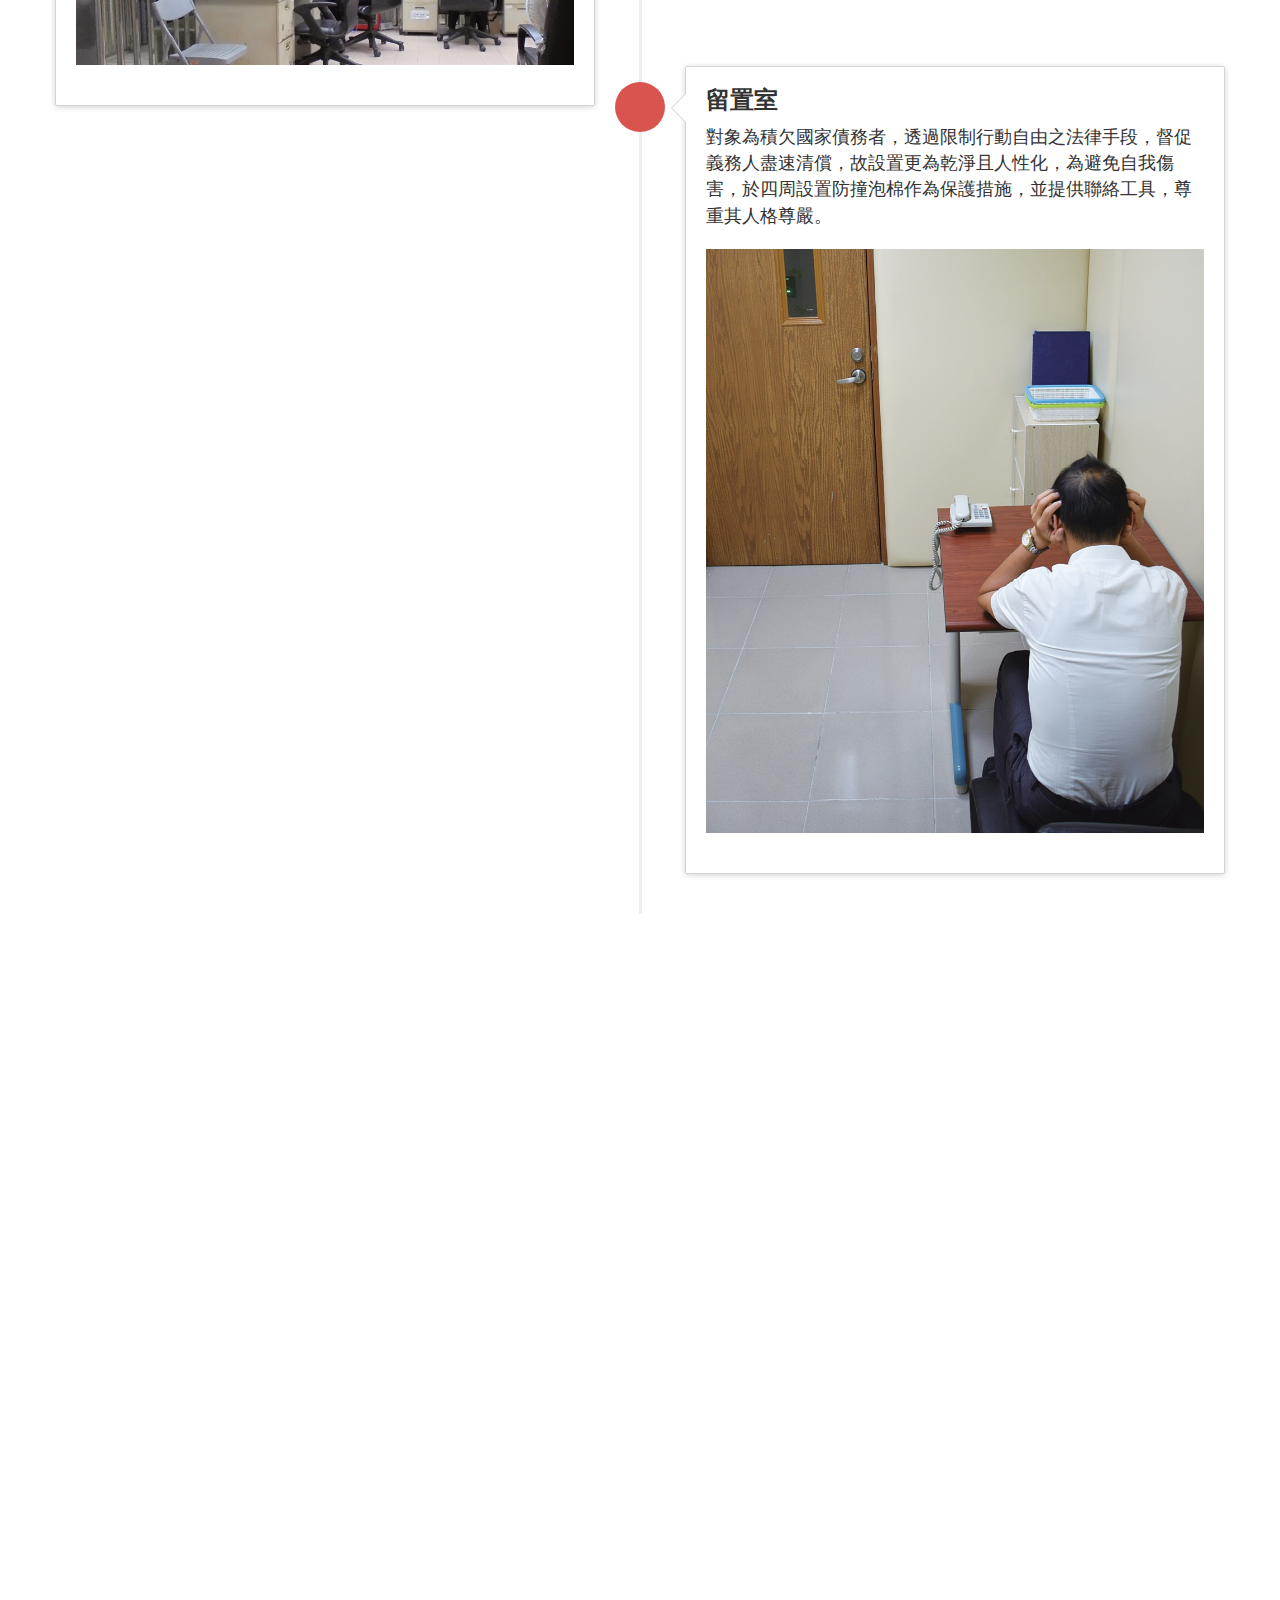
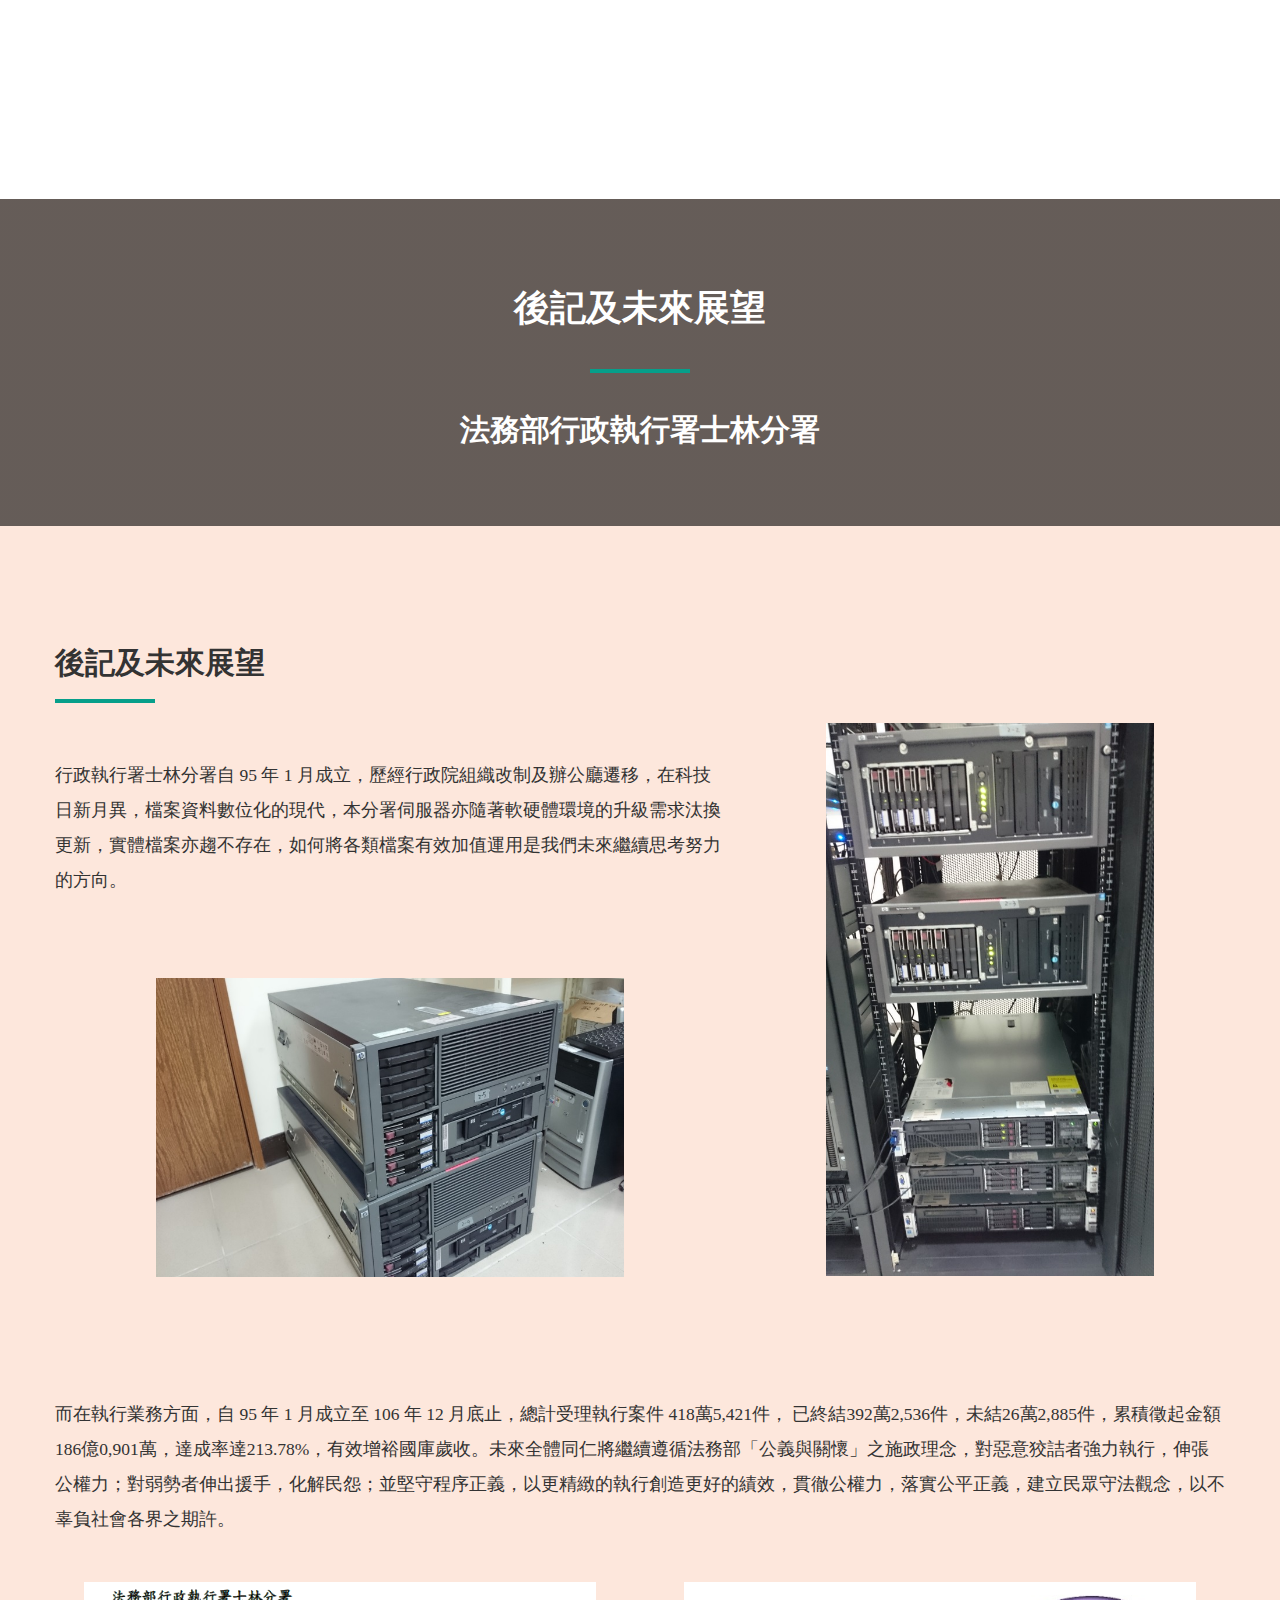
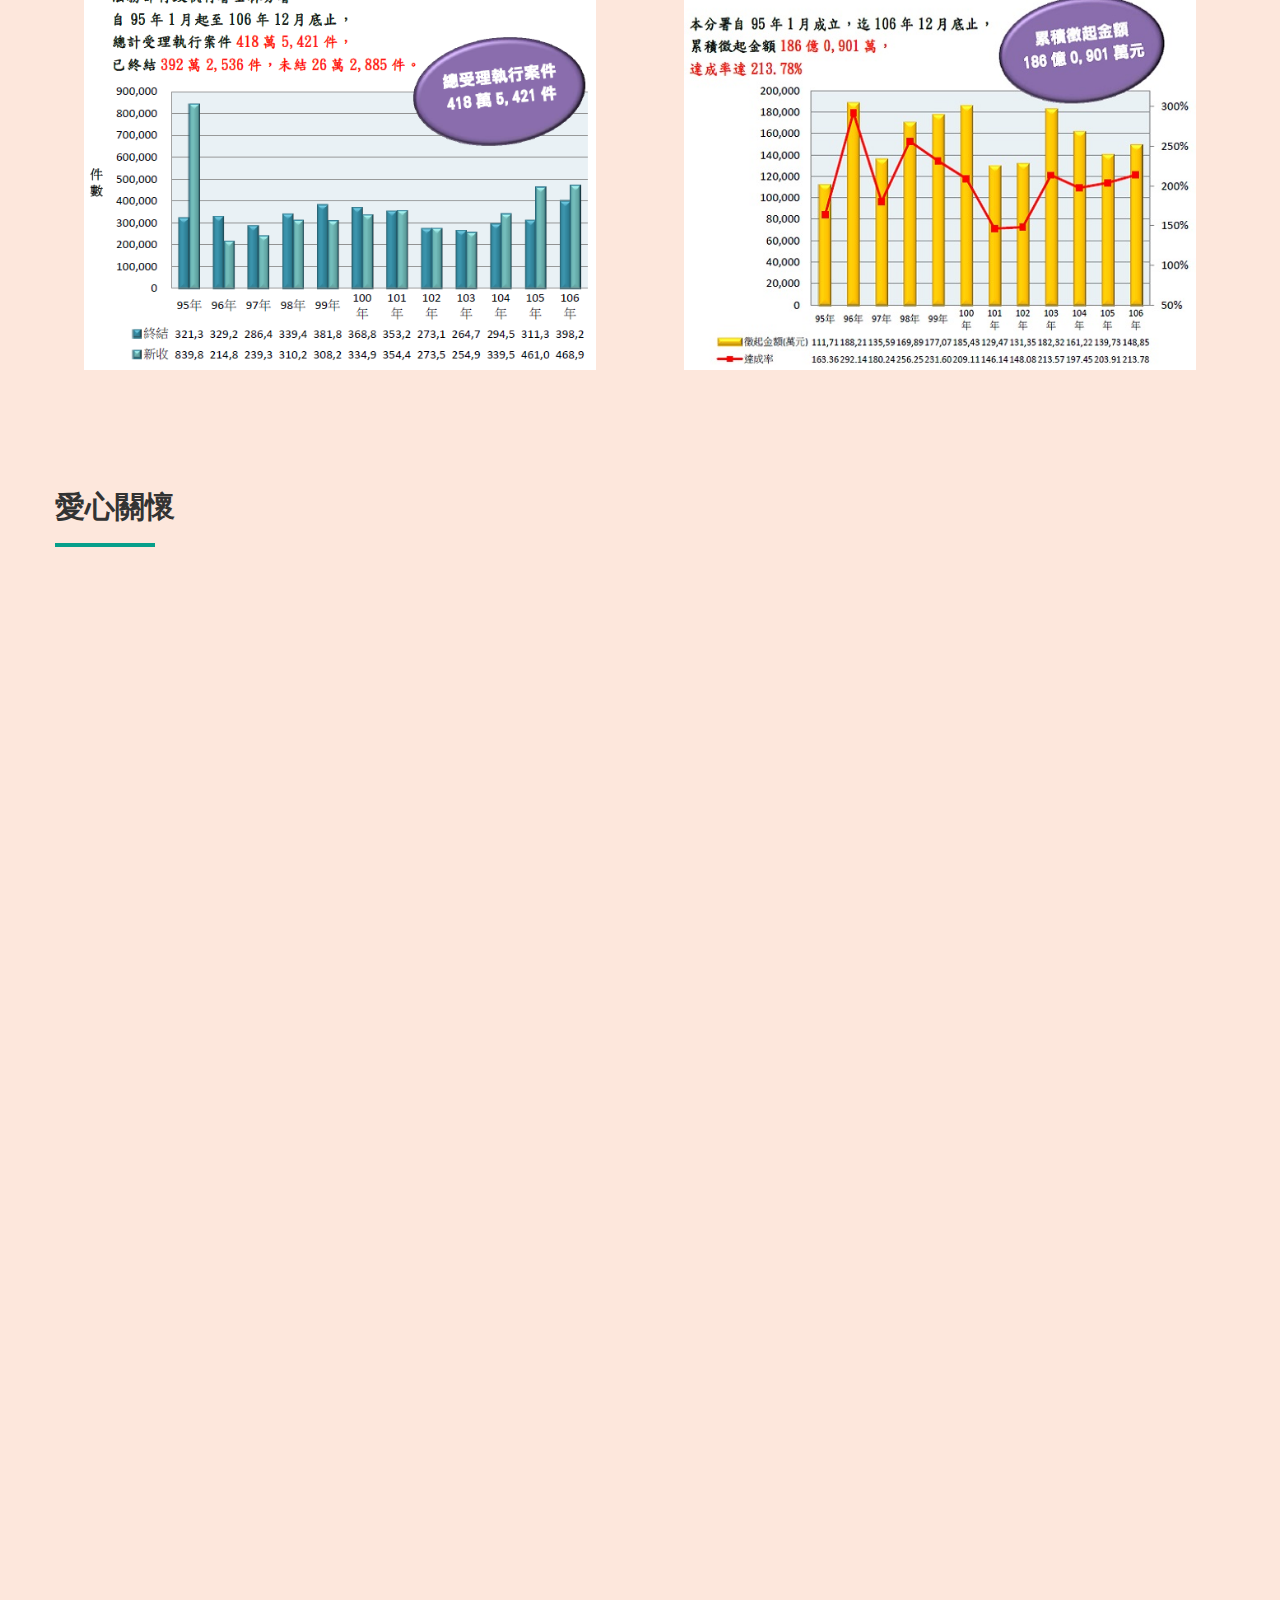
==== commit 95ca535f: "Update index.html" ====
--- a/slyex/index.html
+++ b/slyex/index.html
@@ -443,7 +443,7 @@
 已終結392萬2,536件，未結26萬2,885件，累積徵起金額186億0,901萬，達成率達213.78%，有效增裕國庫歲收。未來全體同仁將繼續遵循法務部「公義與關懷」之施政理念，對惡意狡詰者強力執行，伸張公權力；對弱勢者伸出援手，化解民怨；並堅守程序正義，以更精緻的執行創造更好的績效，貫徹公權力，落實公平正義，建立民眾守法觀念，以不辜負社會各界之期許。<br><br></p>
                 </div>
                 <div class="col-md-6 col-xs-12">
-		        	<div class="img-bg" style="margin: 0 auto; width:83%; height:90%;">
+		        	<div class="img-bg" style="margin: 0 auto; width:90%; height:90%;">
 			          <div class="hover-text">
 			            <p>受理件數</p>
 			          </div>
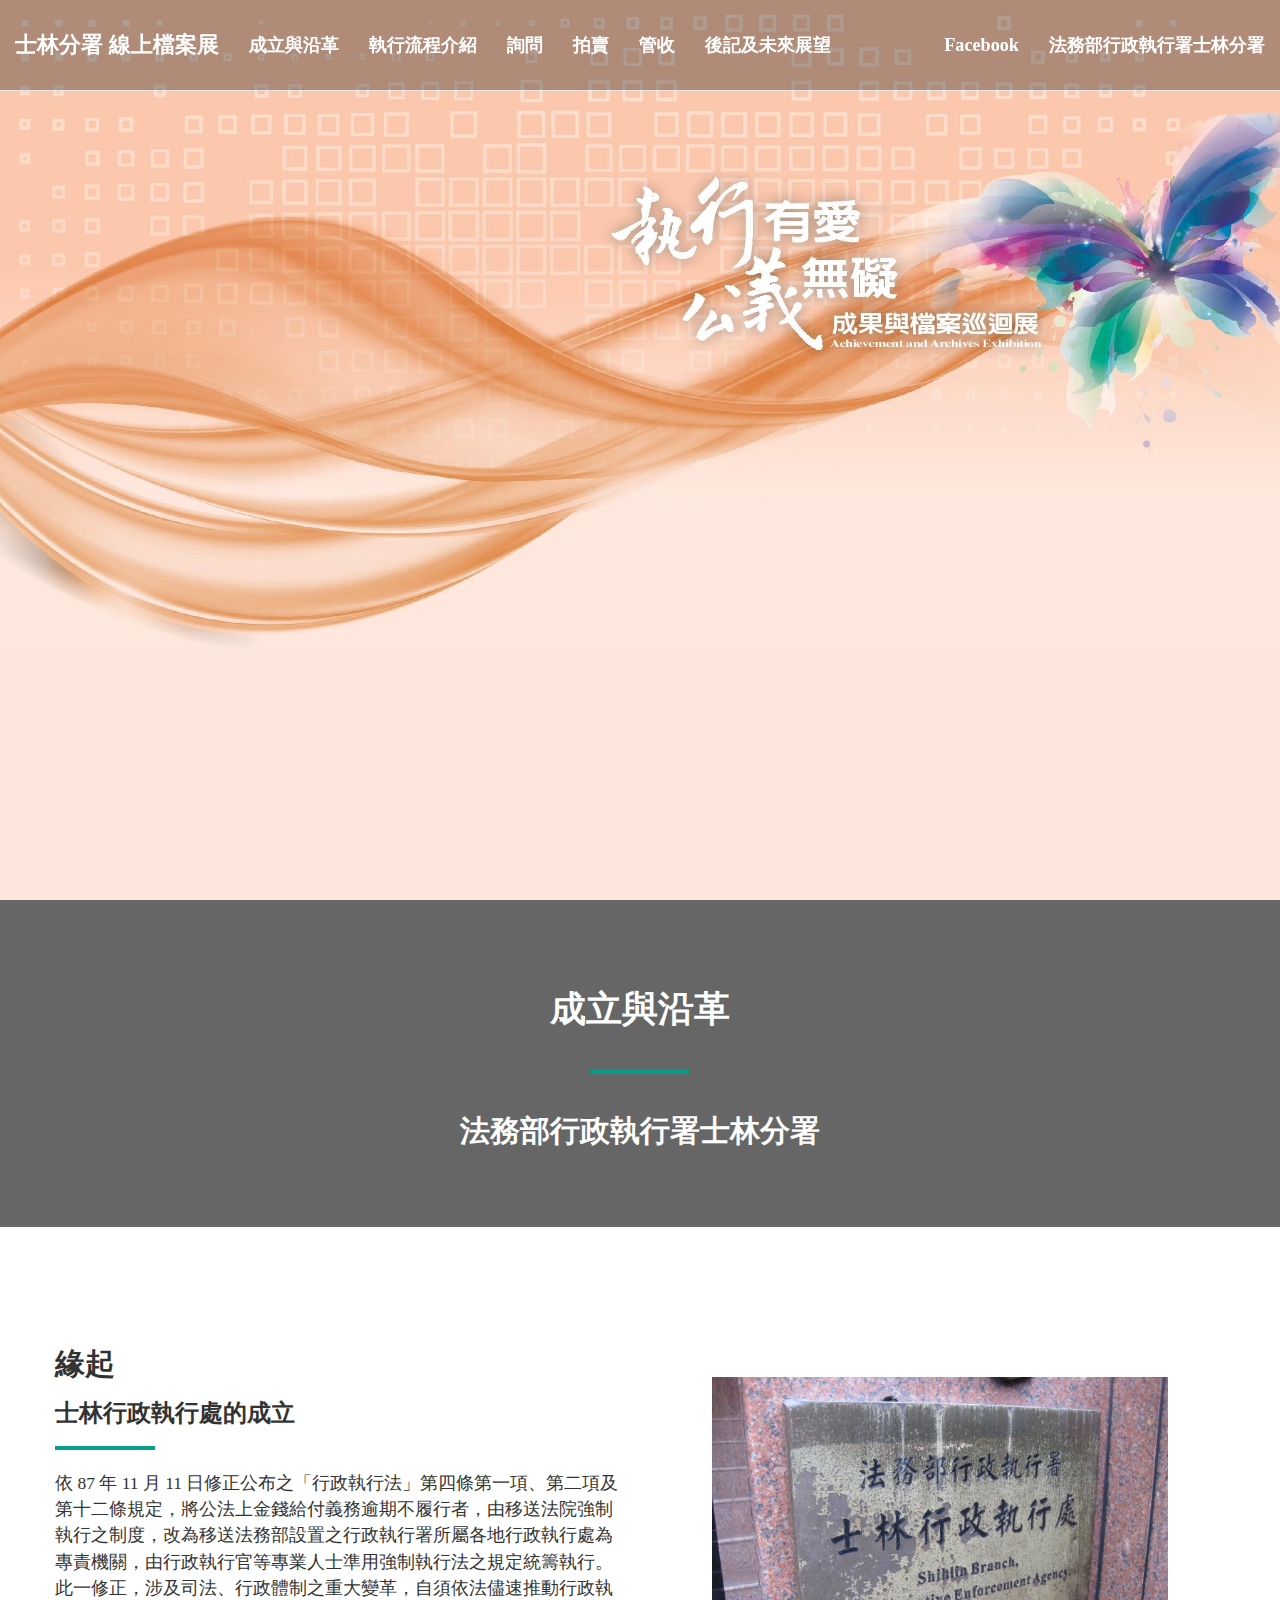
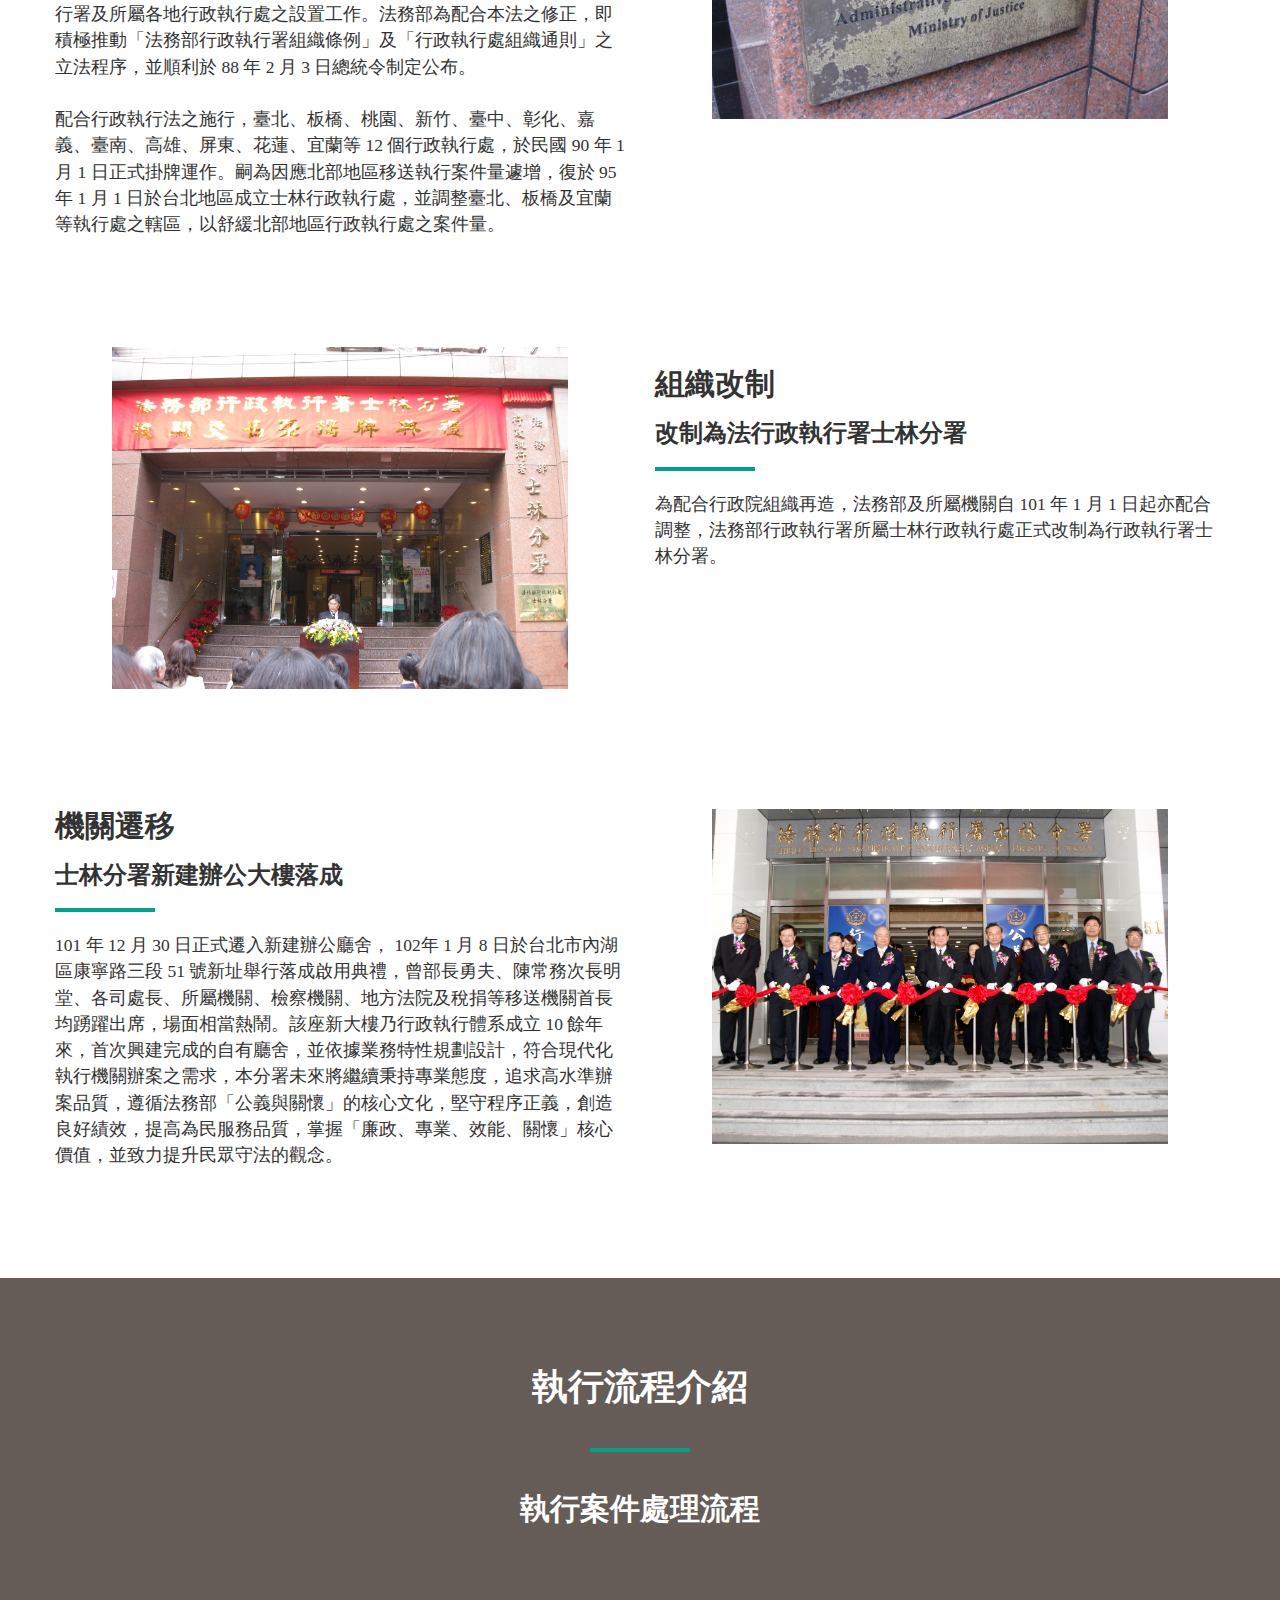
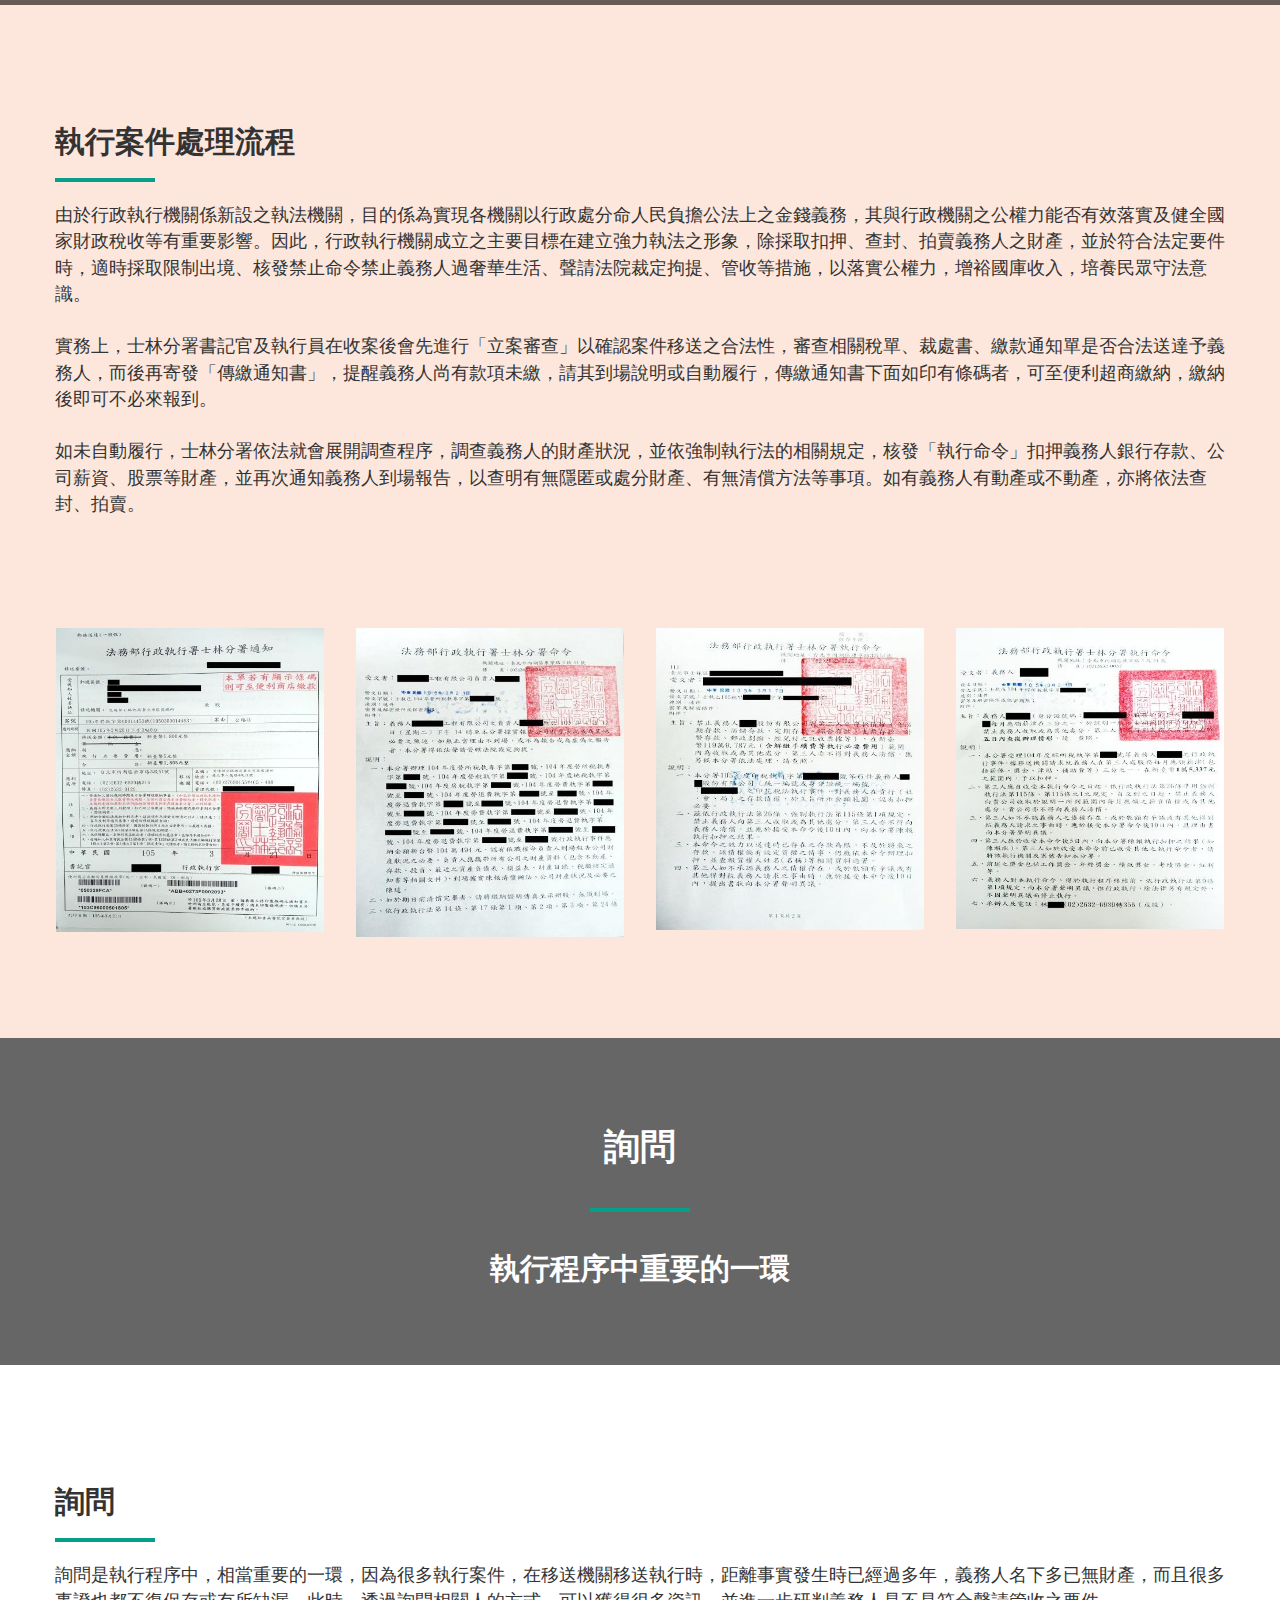
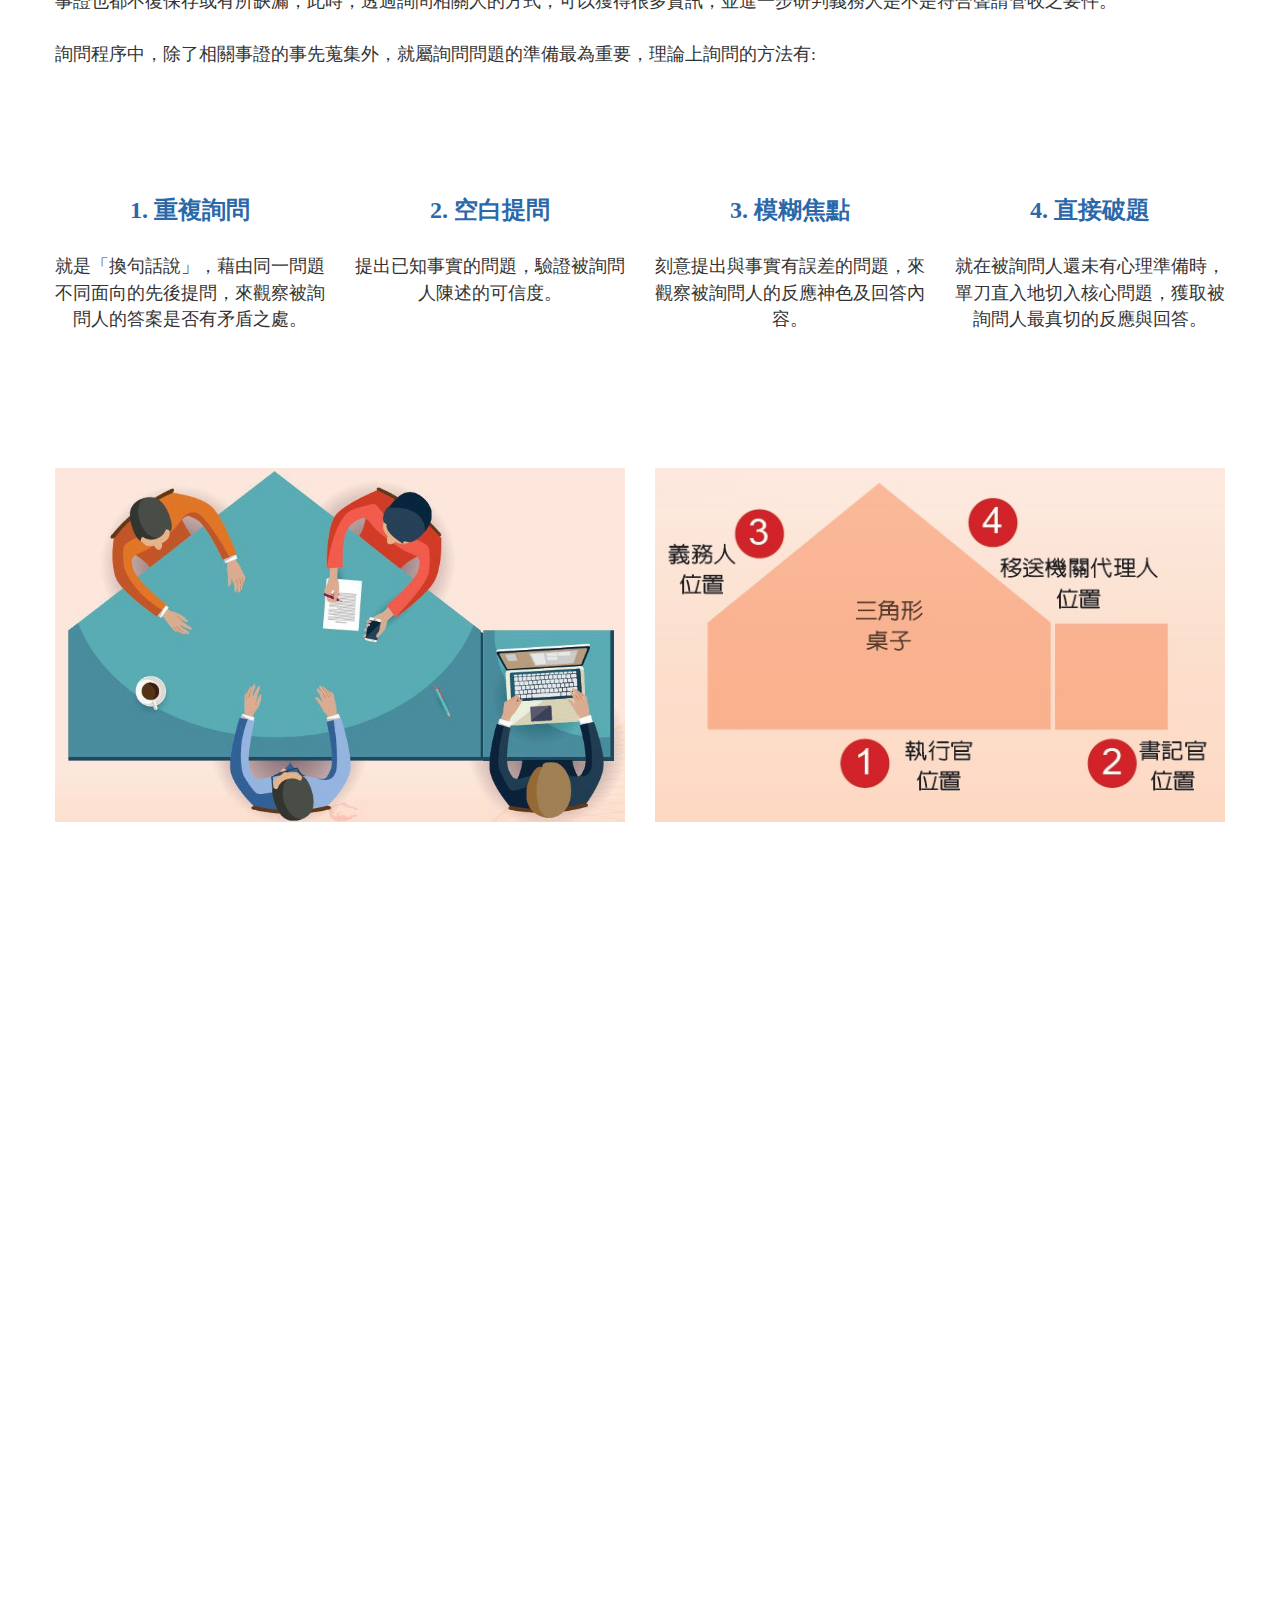
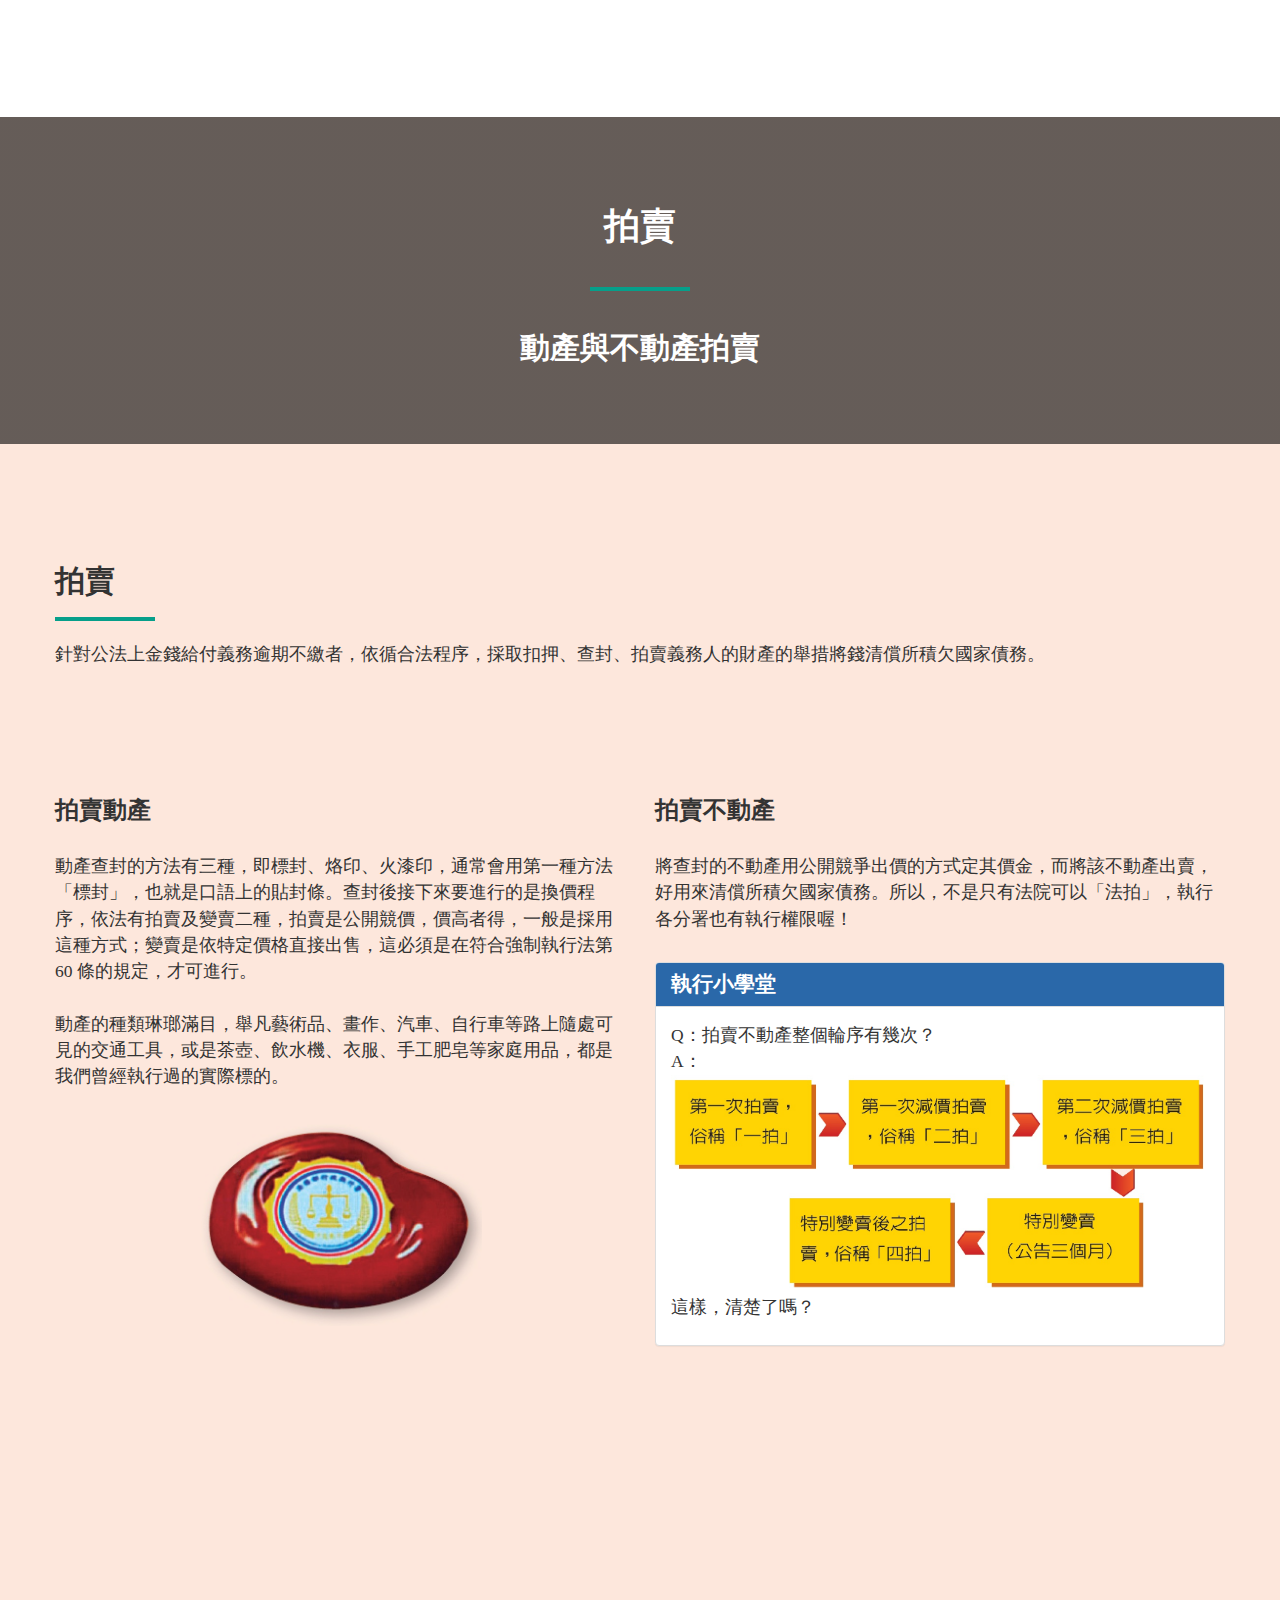
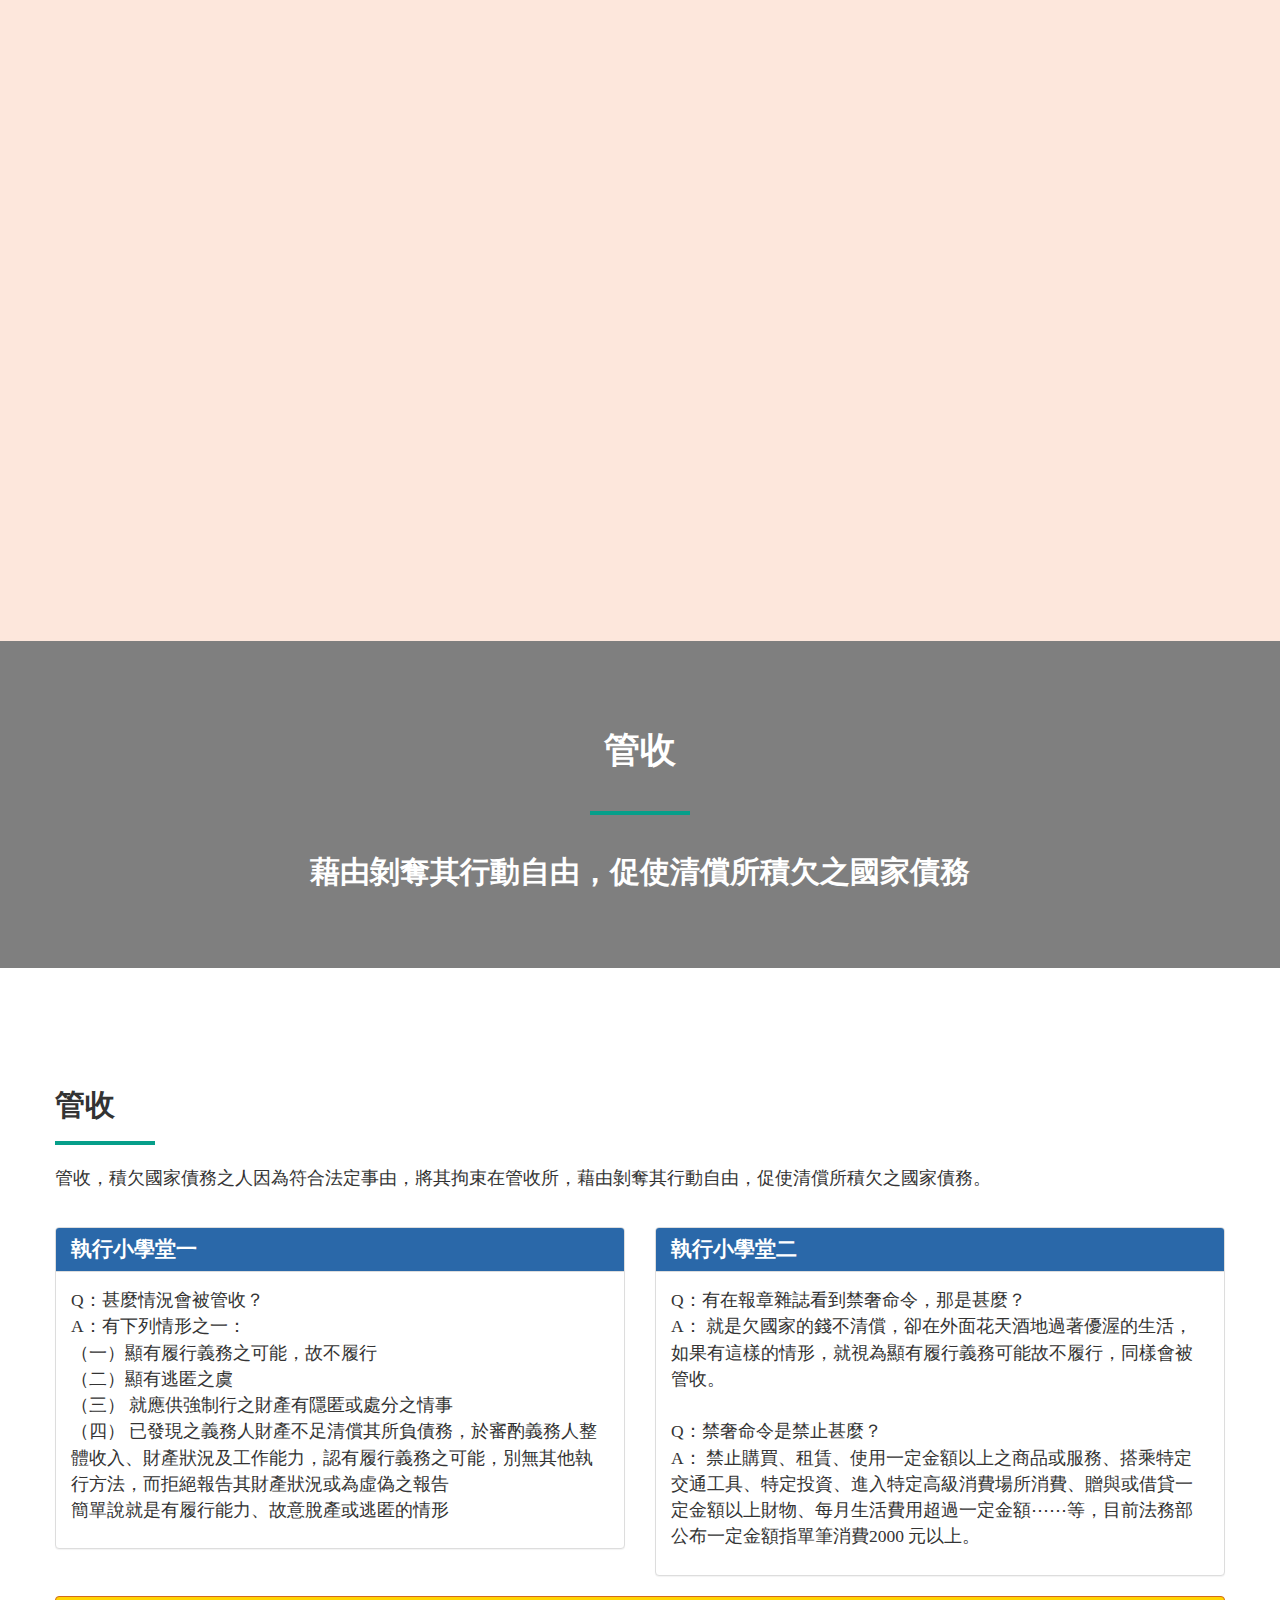
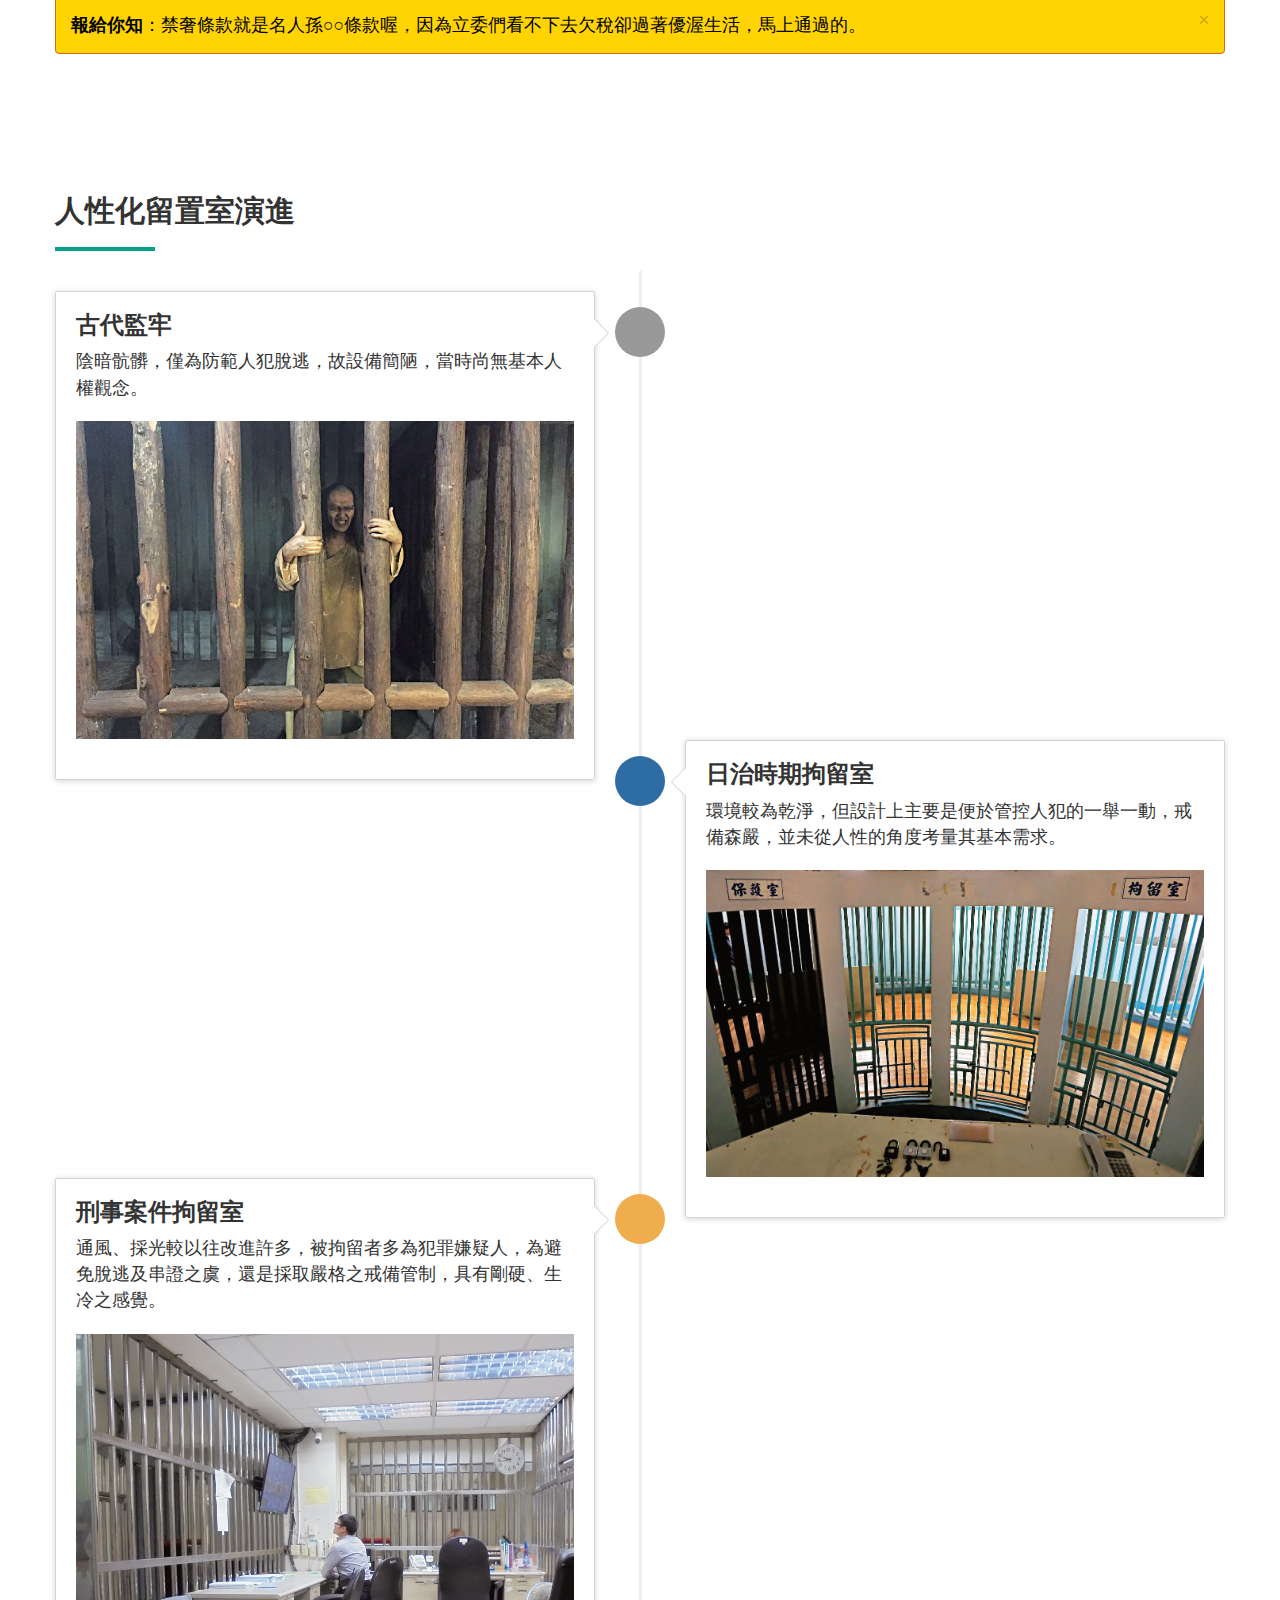
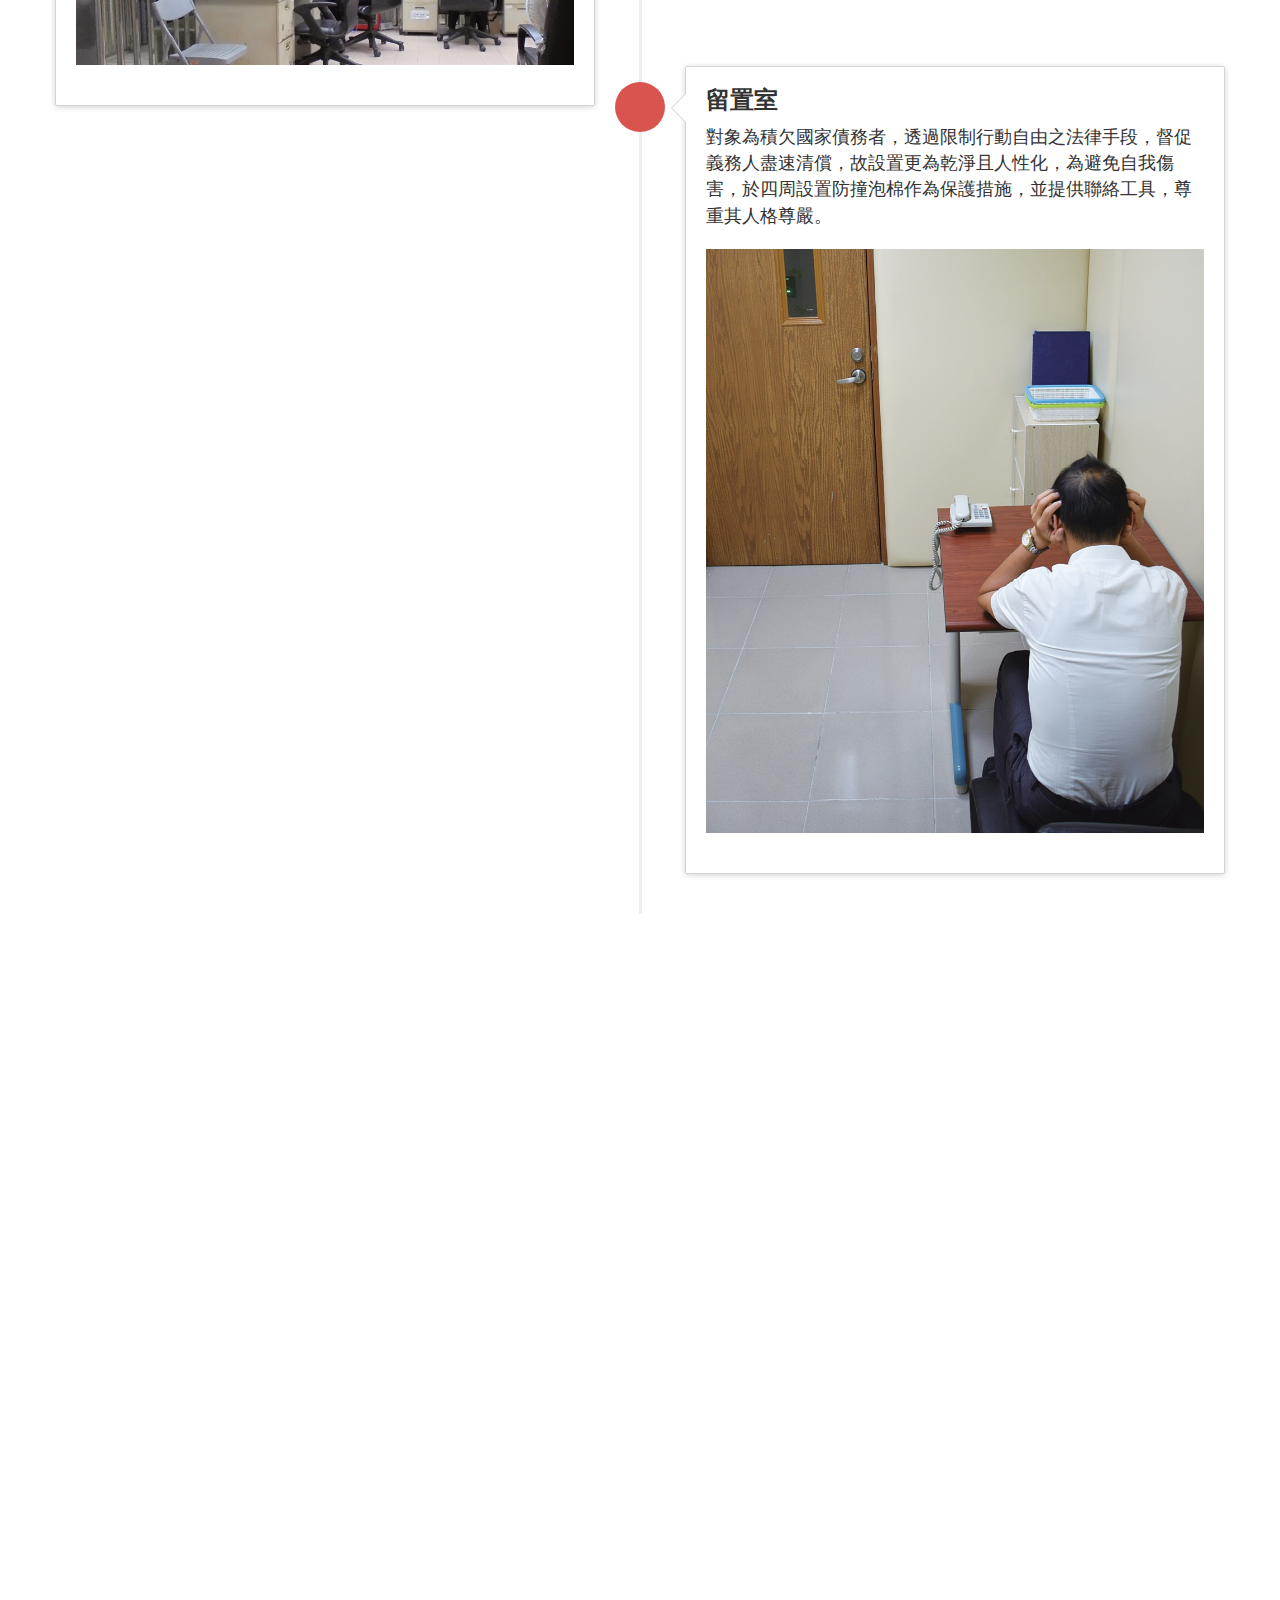
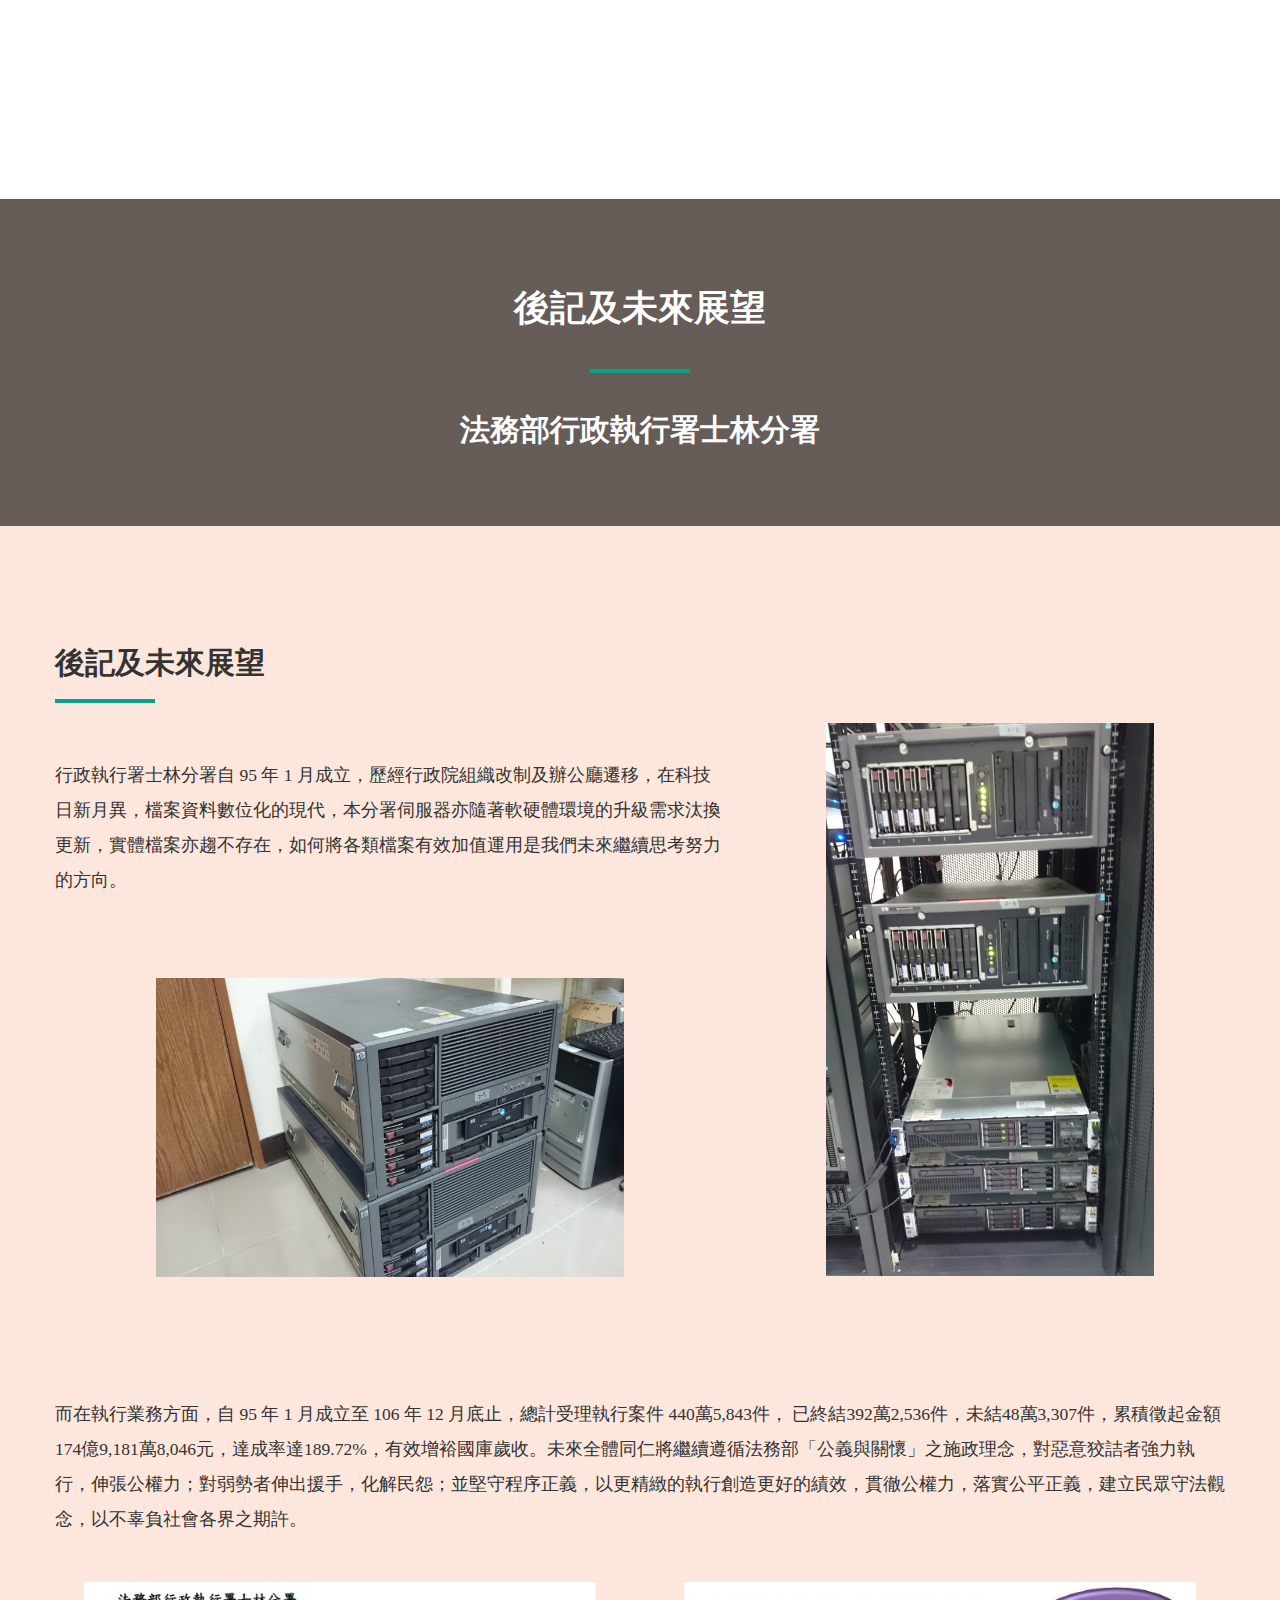
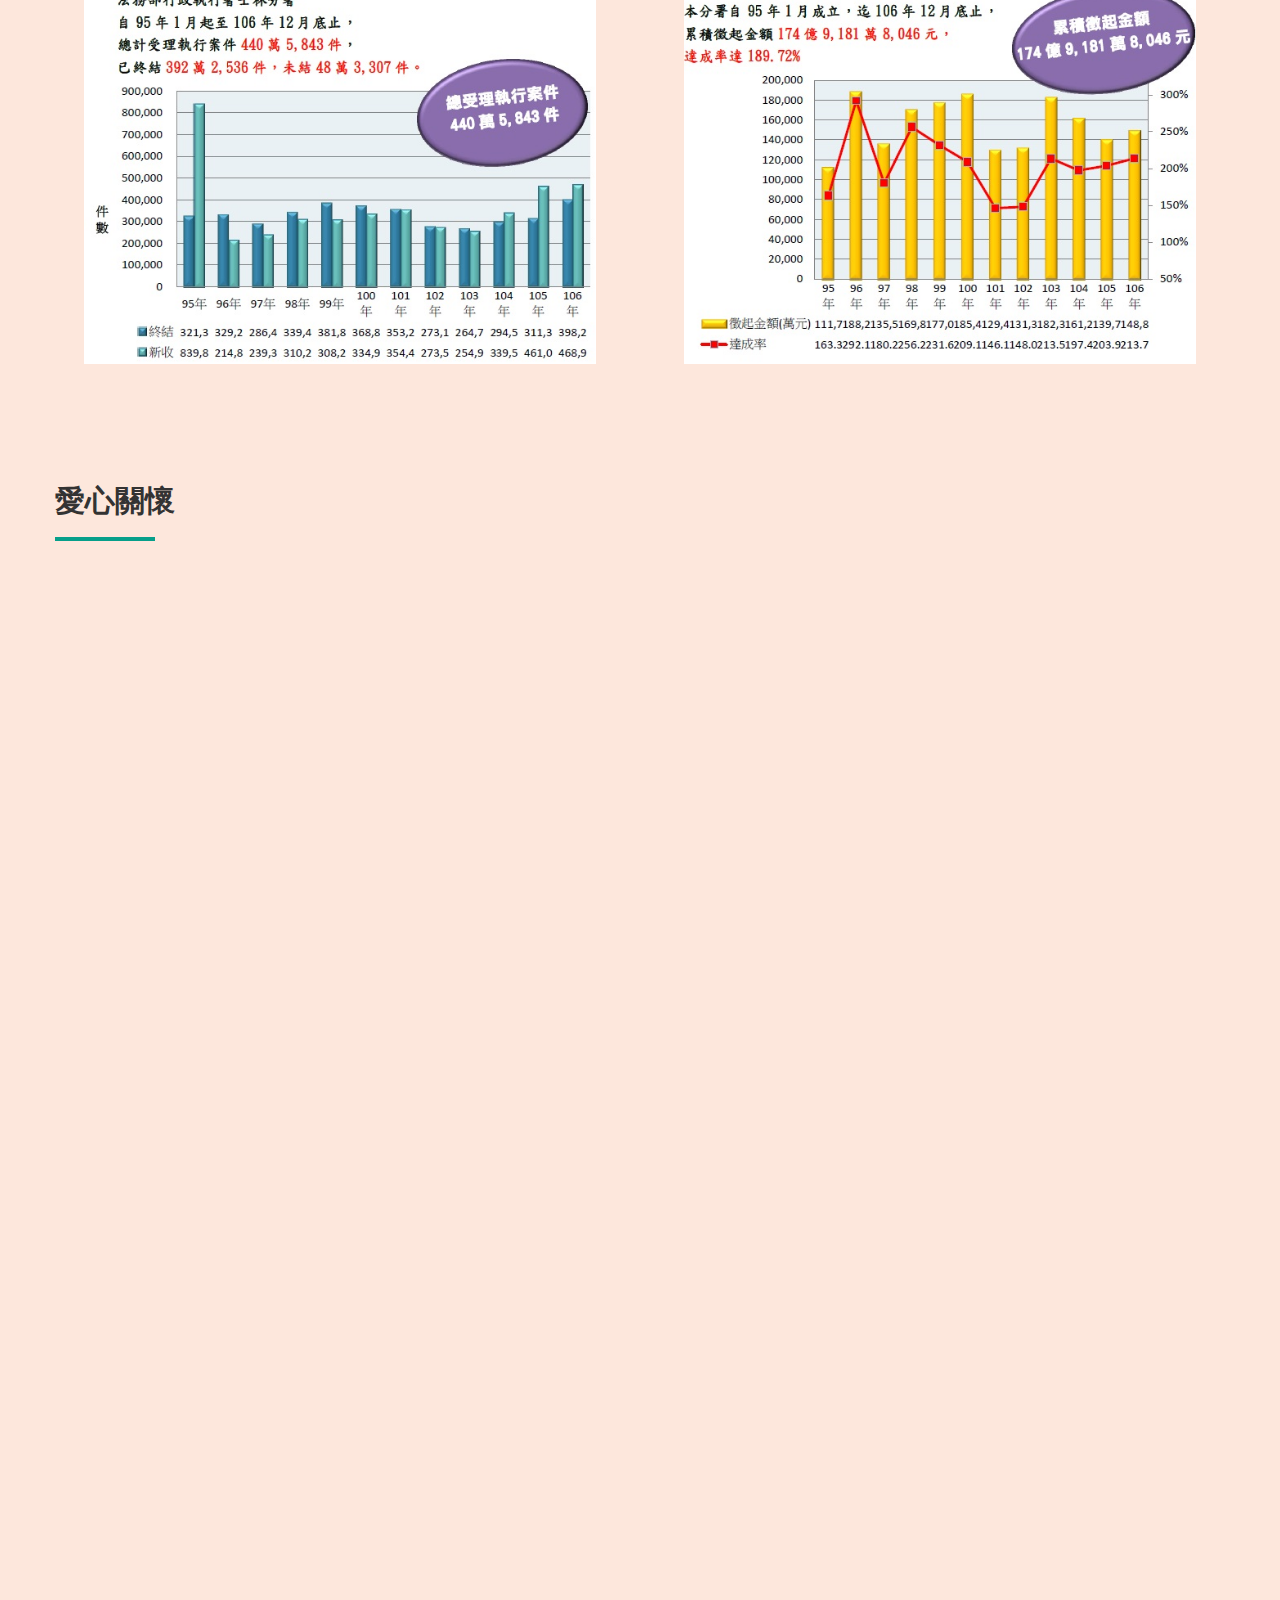
==== commit 623d6a31: "Update index.html" ====
--- a/slyex/index.html
+++ b/slyex/index.html
@@ -439,8 +439,8 @@
 		    </div>
 		    <div class="row">
                 <div class="col-md-12 col-xs-12">
-                	<p style="line-height: 200%;">而在執行業務方面，自 95 年 1 月成立至 106 年 12 月底止，總計受理執行案件 418萬5,421件，
-已終結392萬2,536件，未結26萬2,885件，累積徵起金額186億0,901萬，達成率達213.78%，有效增裕國庫歲收。未來全體同仁將繼續遵循法務部「公義與關懷」之施政理念，對惡意狡詰者強力執行，伸張公權力；對弱勢者伸出援手，化解民怨；並堅守程序正義，以更精緻的執行創造更好的績效，貫徹公權力，落實公平正義，建立民眾守法觀念，以不辜負社會各界之期許。<br><br></p>
+                	<p style="line-height: 200%;">而在執行業務方面，自 95 年 1 月成立至 106 年 12 月底止，總計受理執行案件 440萬5,843件，
+已終結392萬2,536件，未結48萬3,307件，累積徵起金額174億9,181萬8,046元，達成率達189.72%，有效增裕國庫歲收。未來全體同仁將繼續遵循法務部「公義與關懷」之施政理念，對惡意狡詰者強力執行，伸張公權力；對弱勢者伸出援手，化解民怨；並堅守程序正義，以更精緻的執行創造更好的績效，貫徹公權力，落實公平正義，建立民眾守法觀念，以不辜負社會各界之期許。<br><br></p>
                 </div>
                 <div class="col-md-6 col-xs-12">
 		        	<div class="img-bg" style="margin: 0 auto; width:90%; height:90%;">
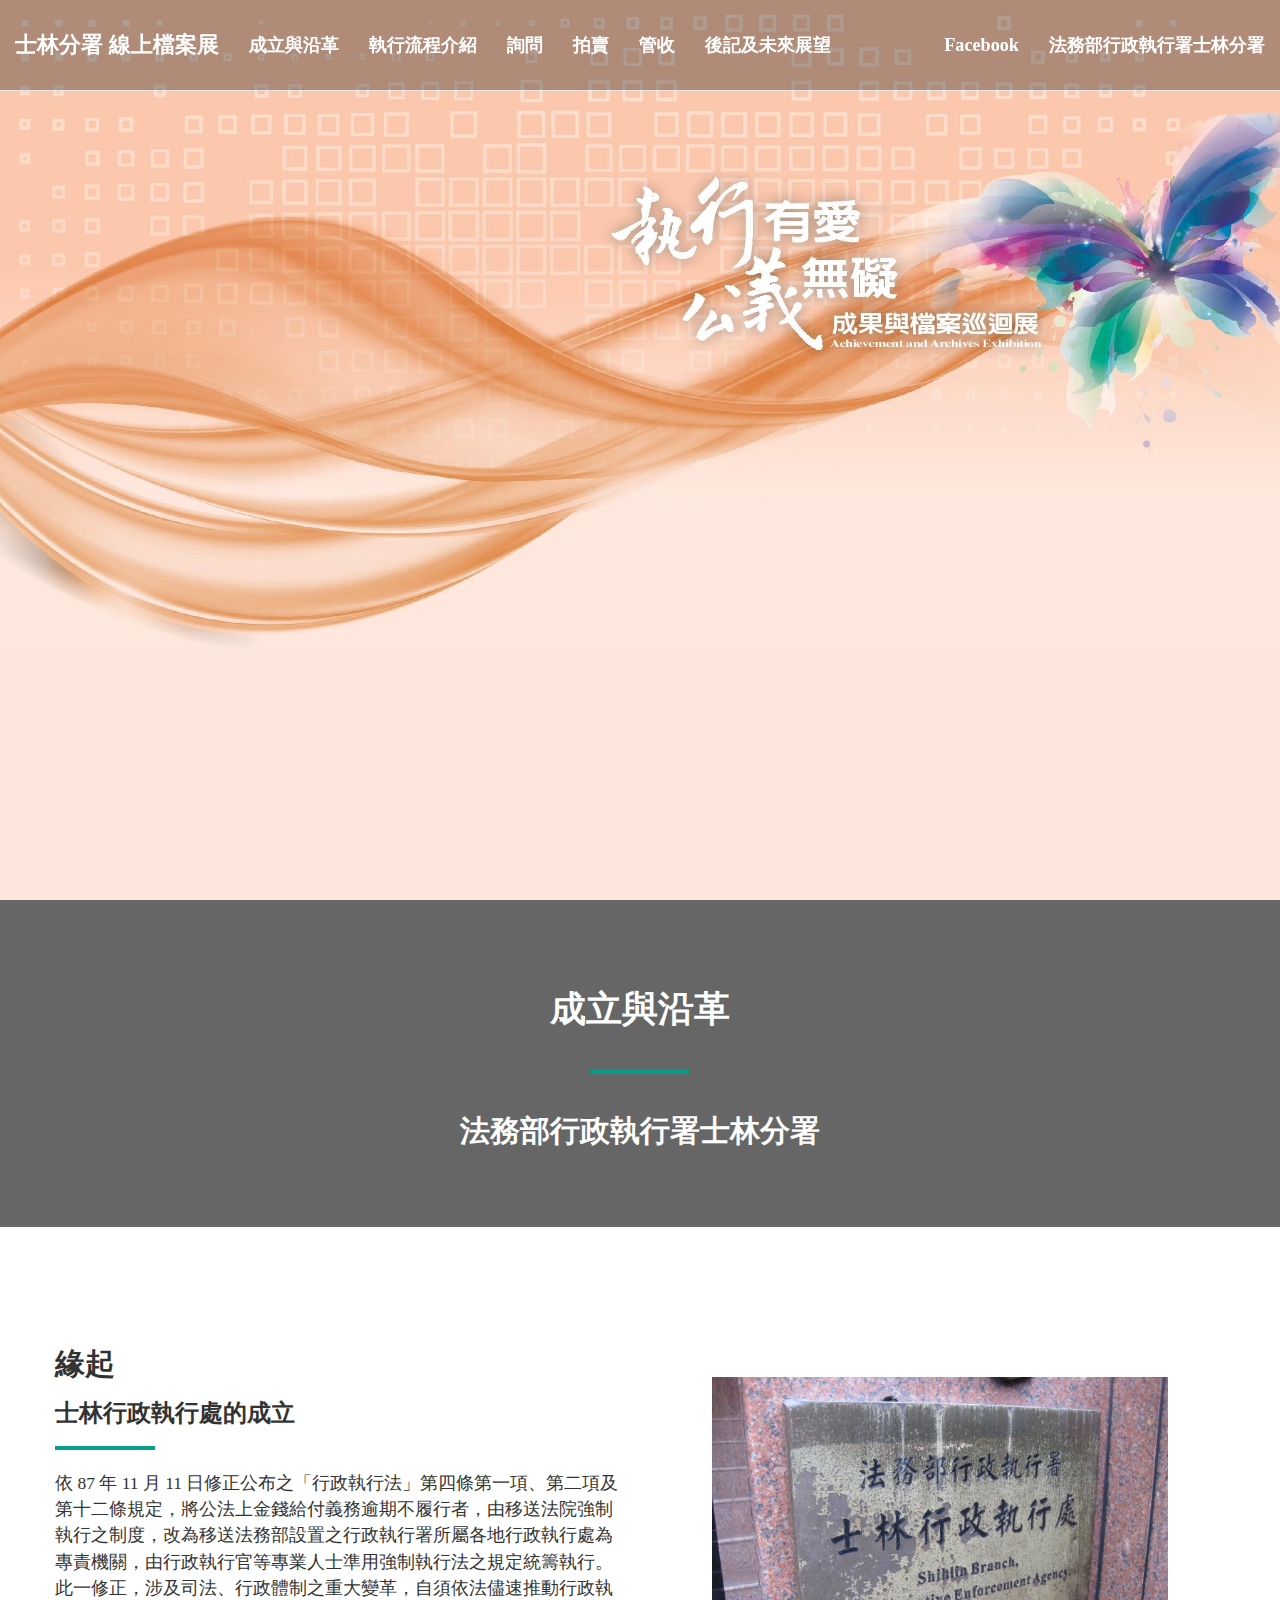
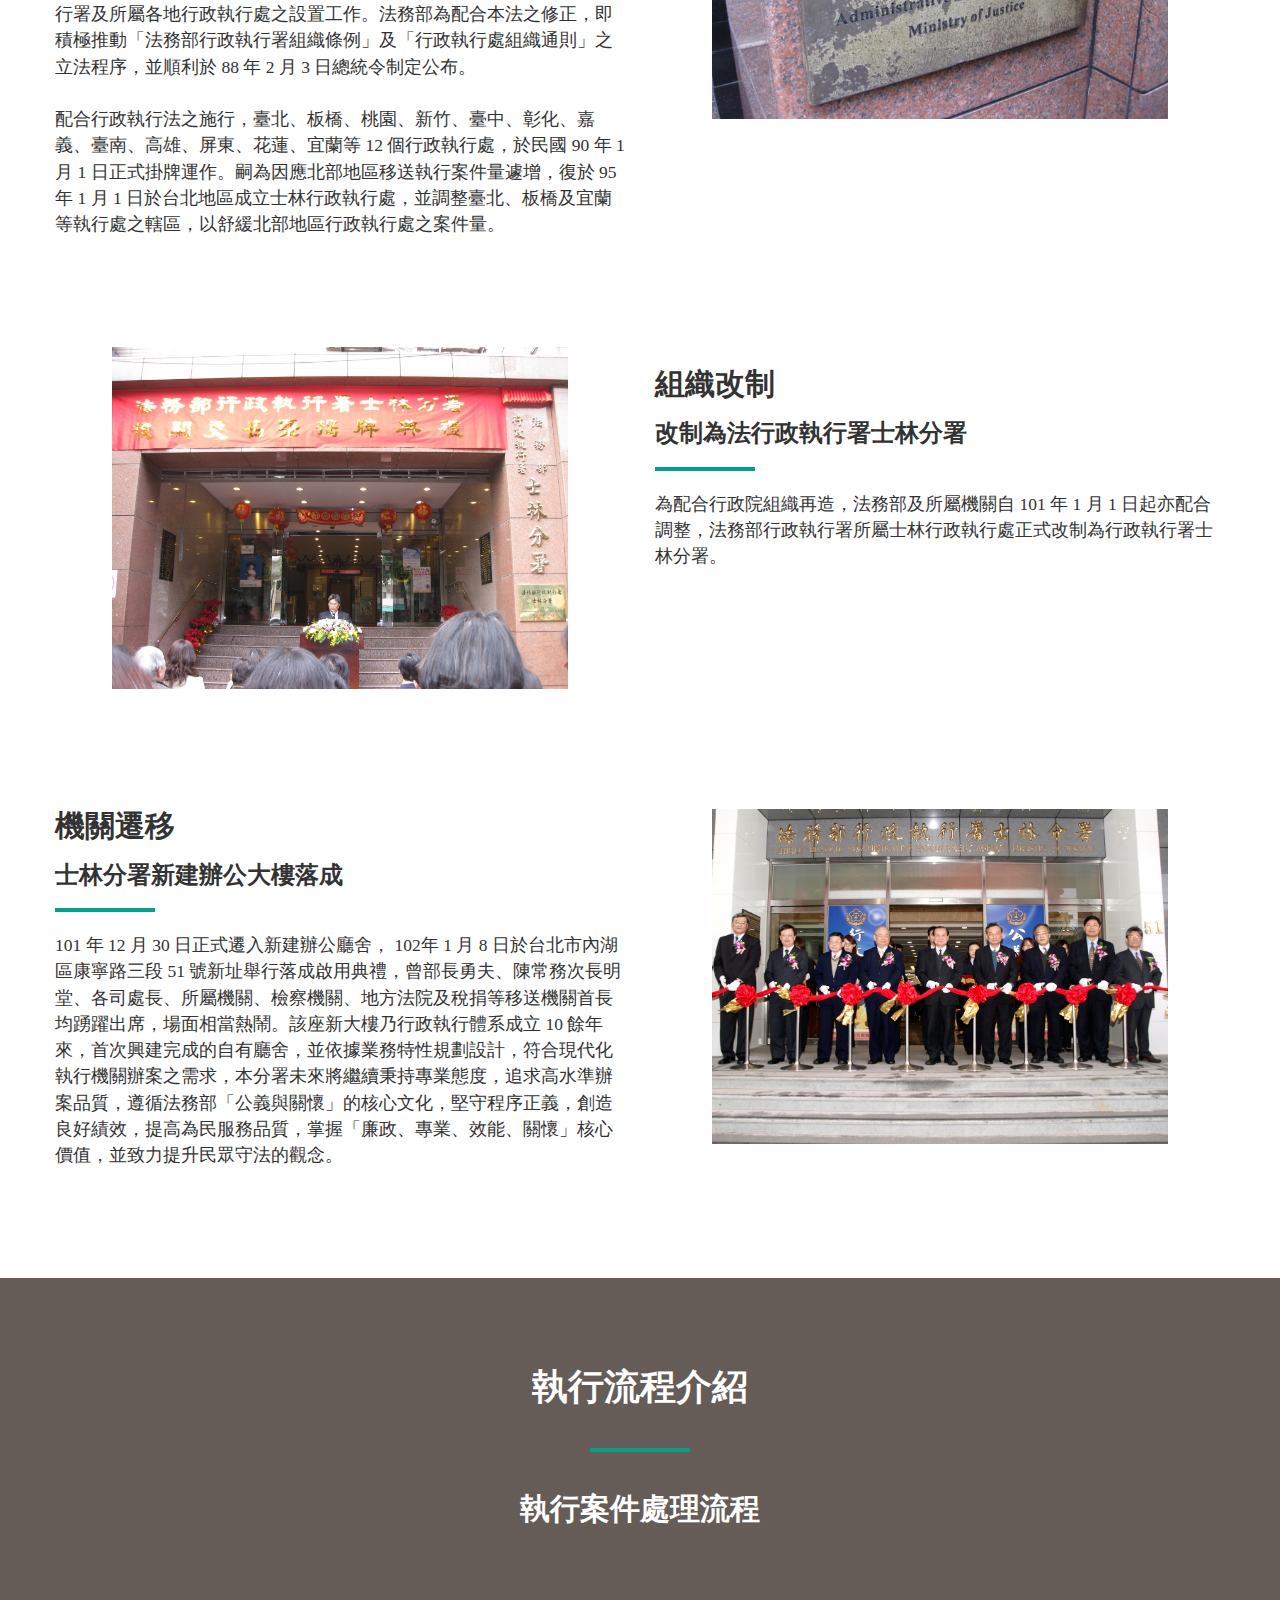
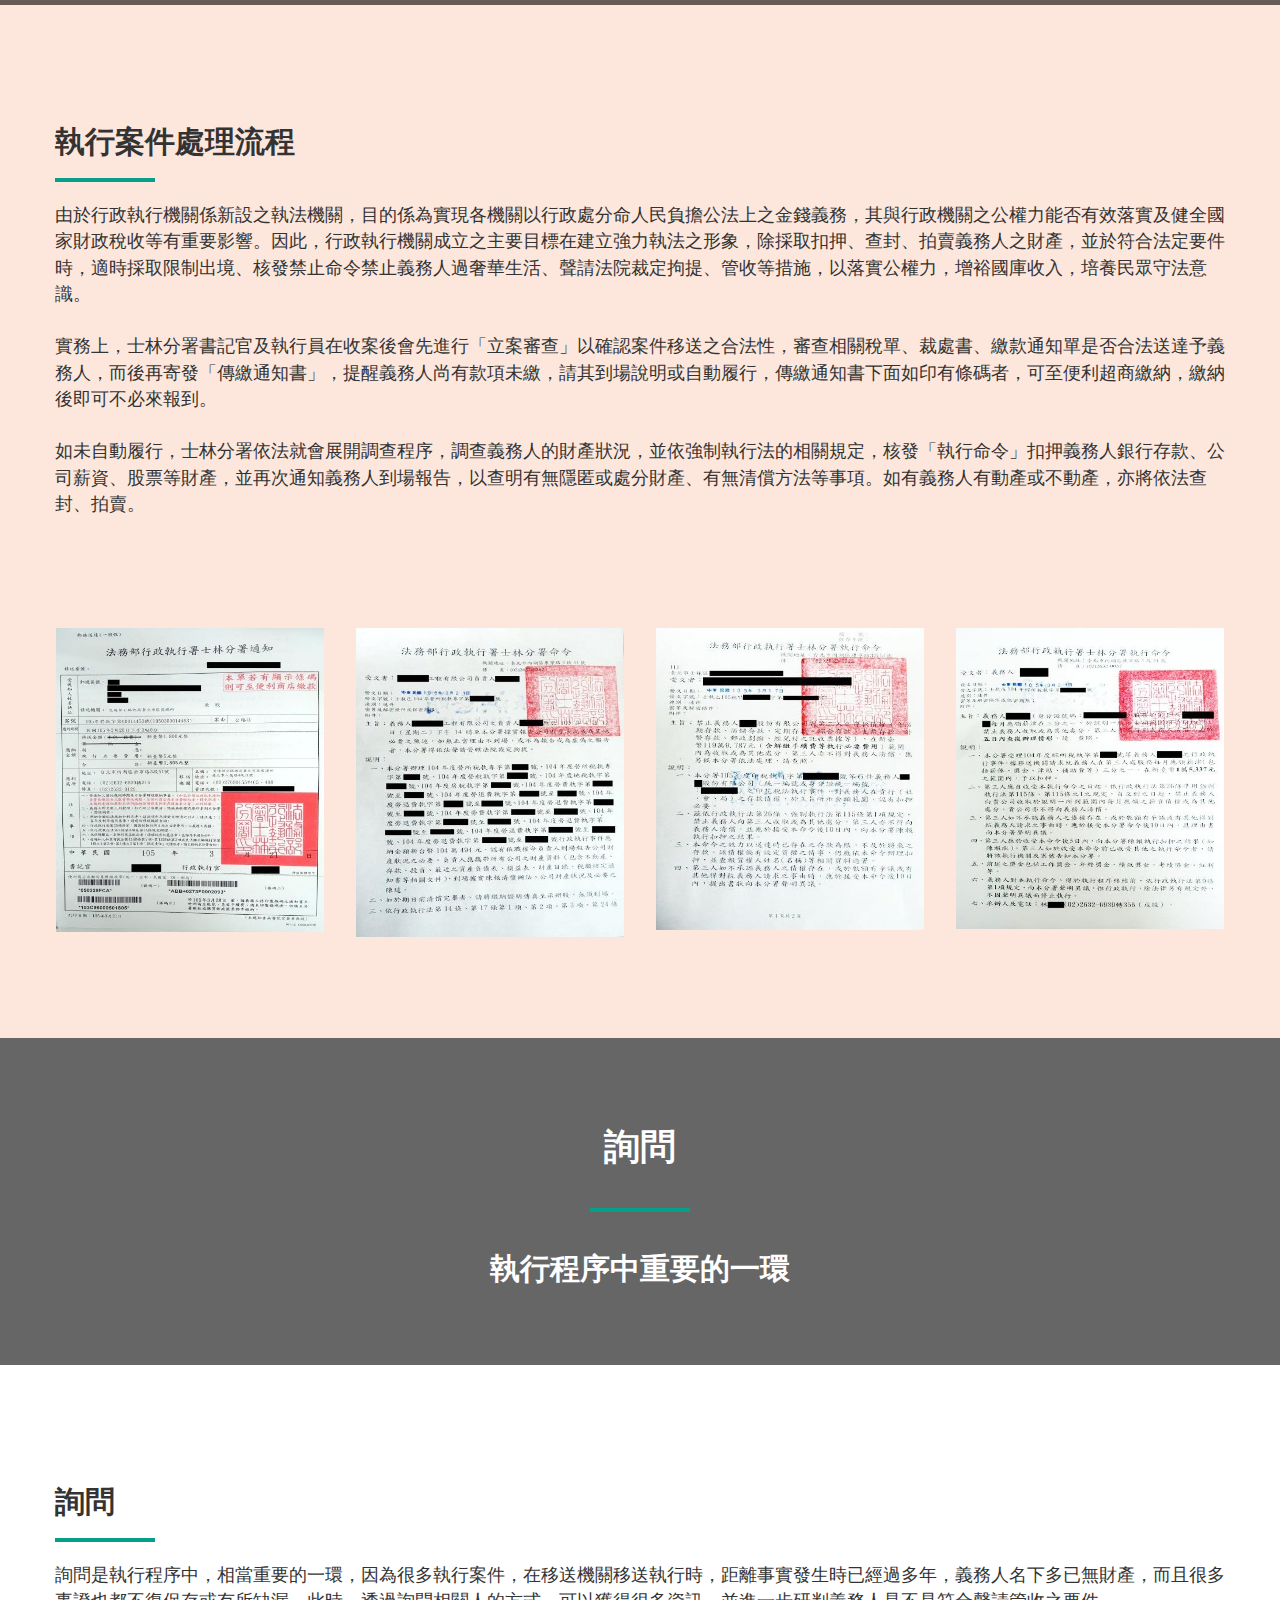
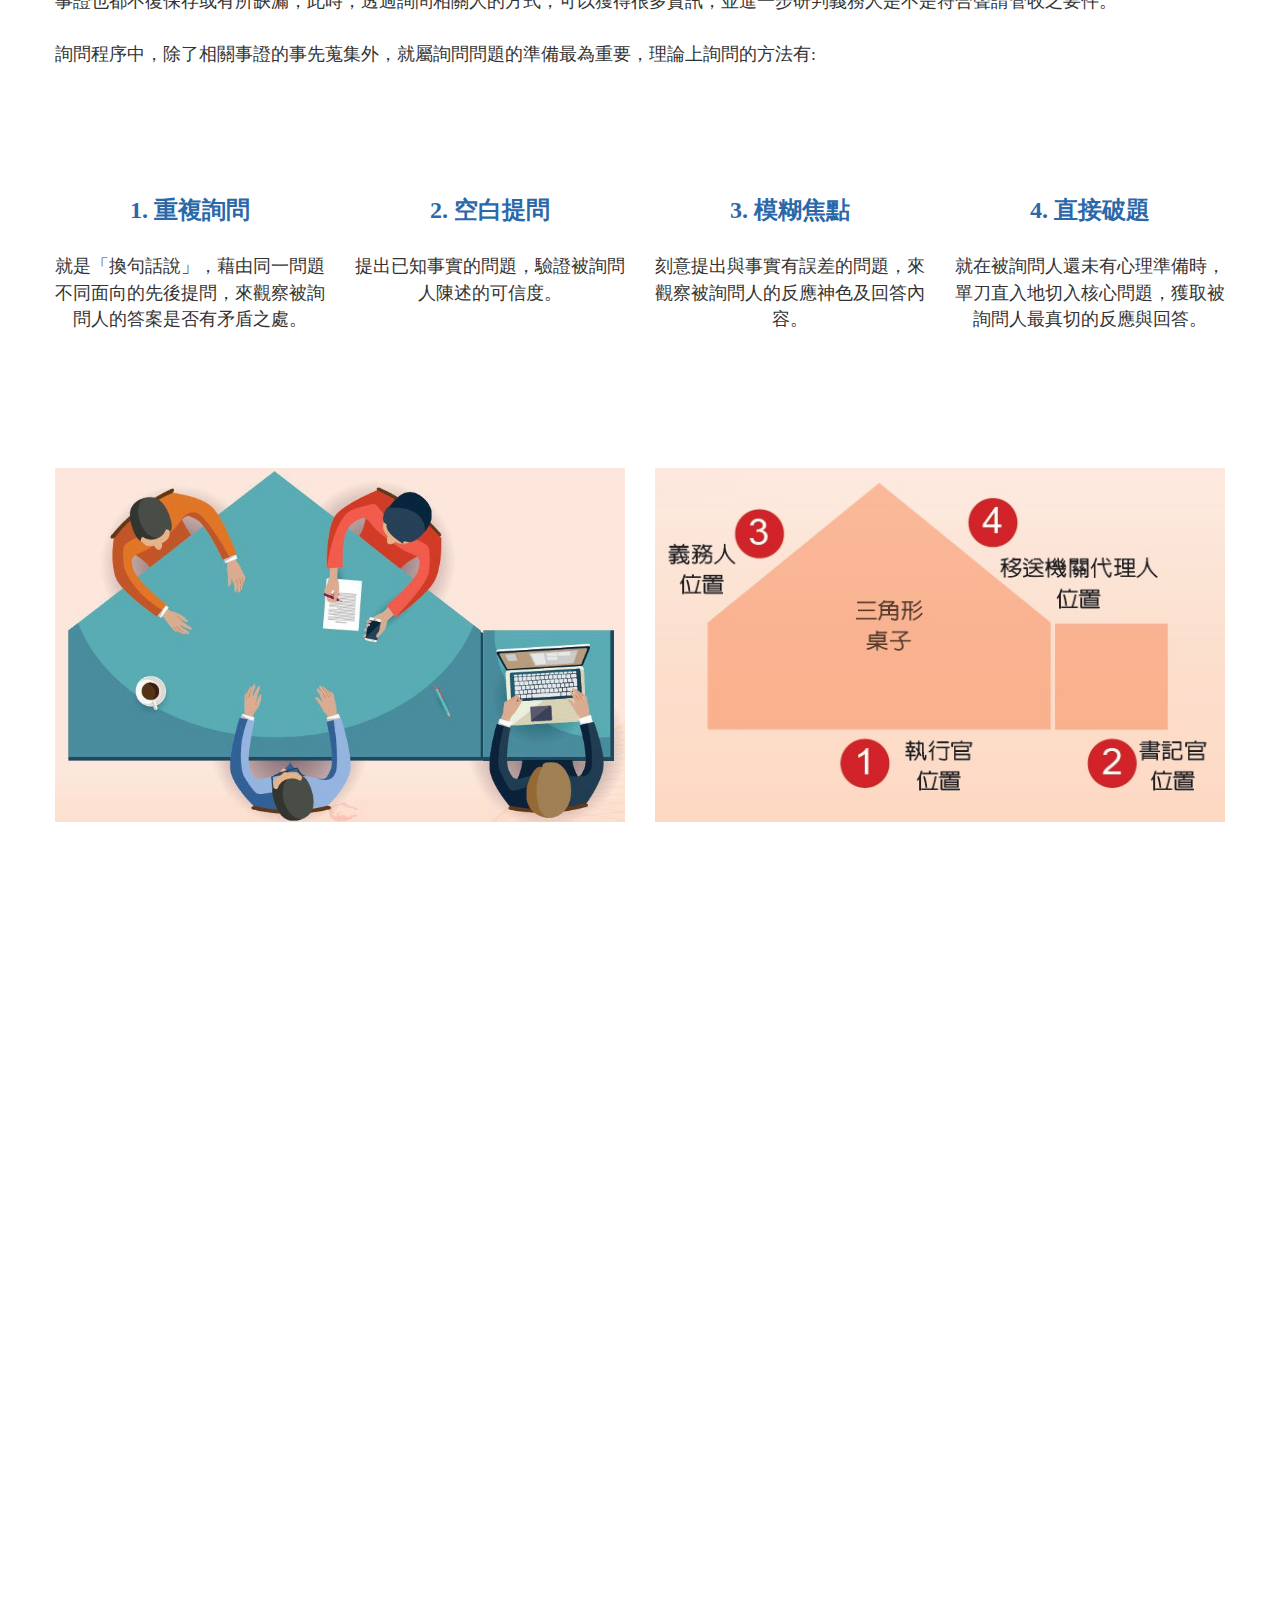
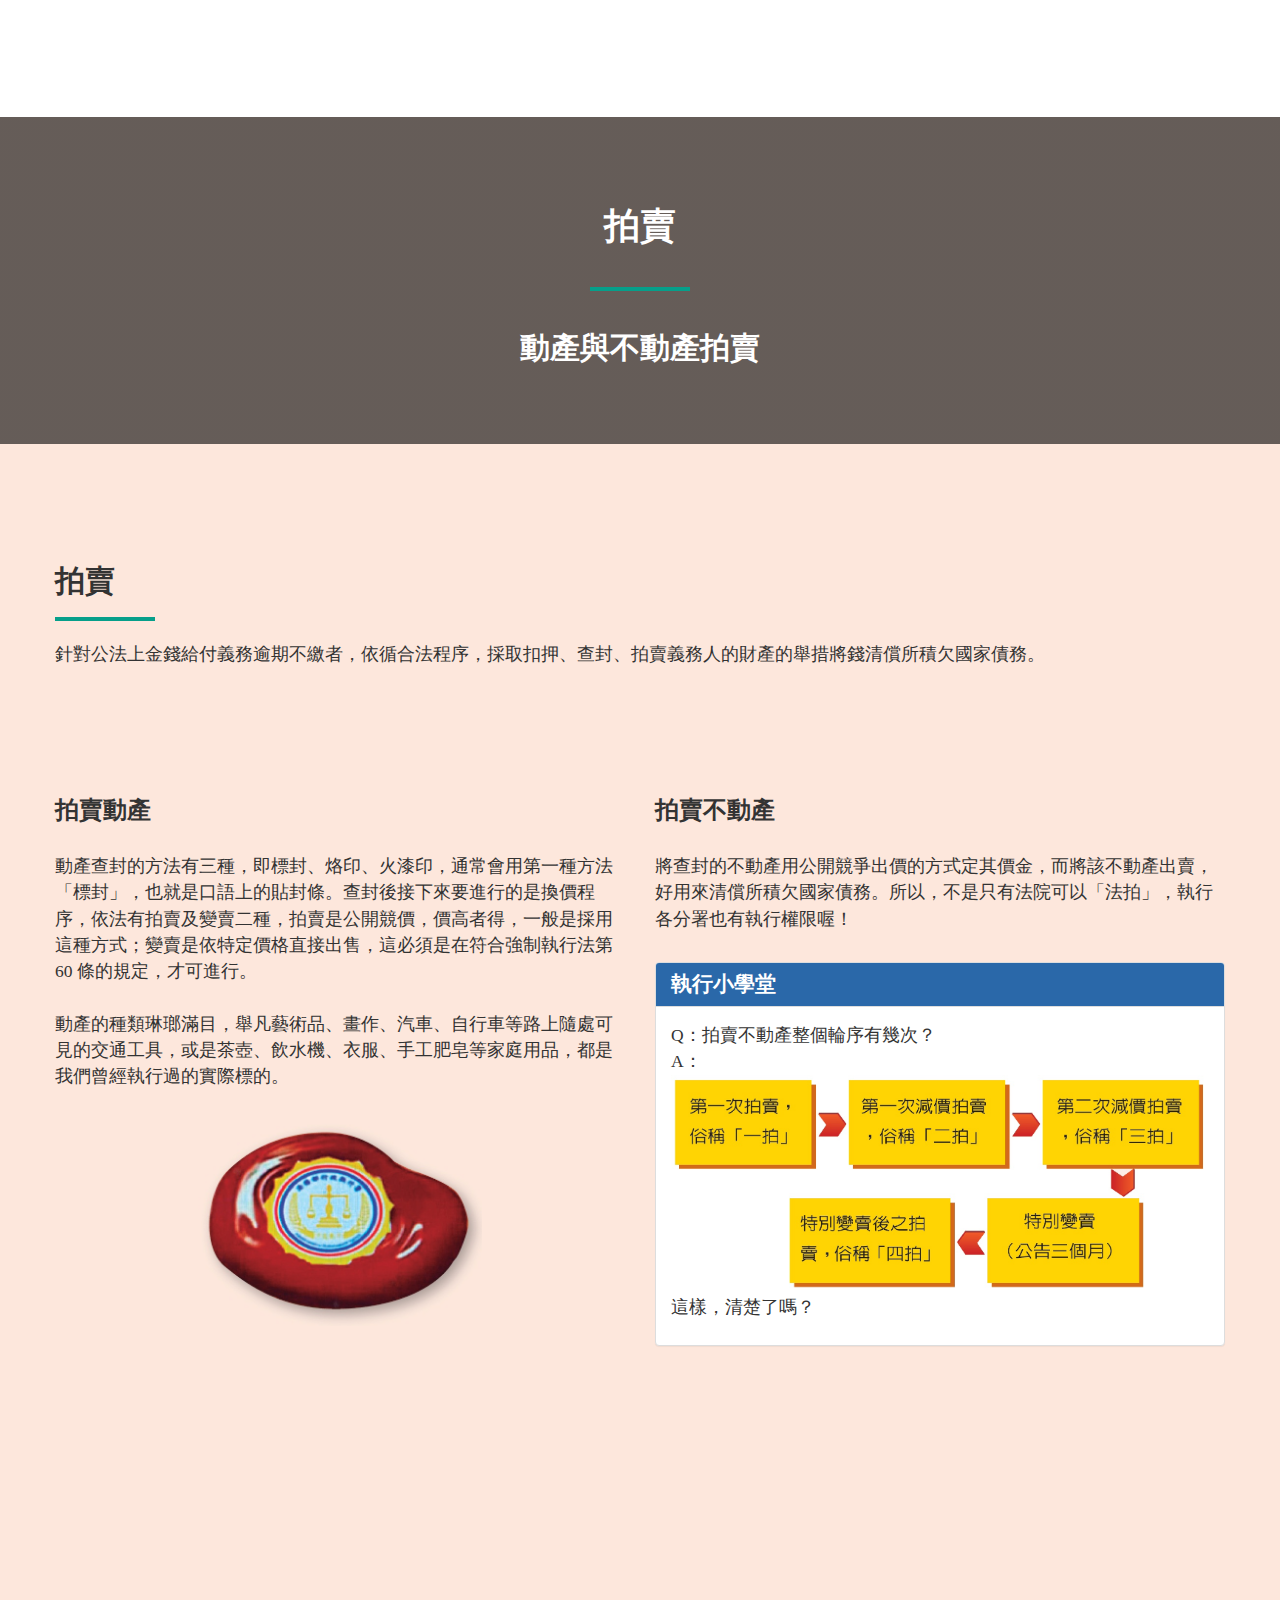
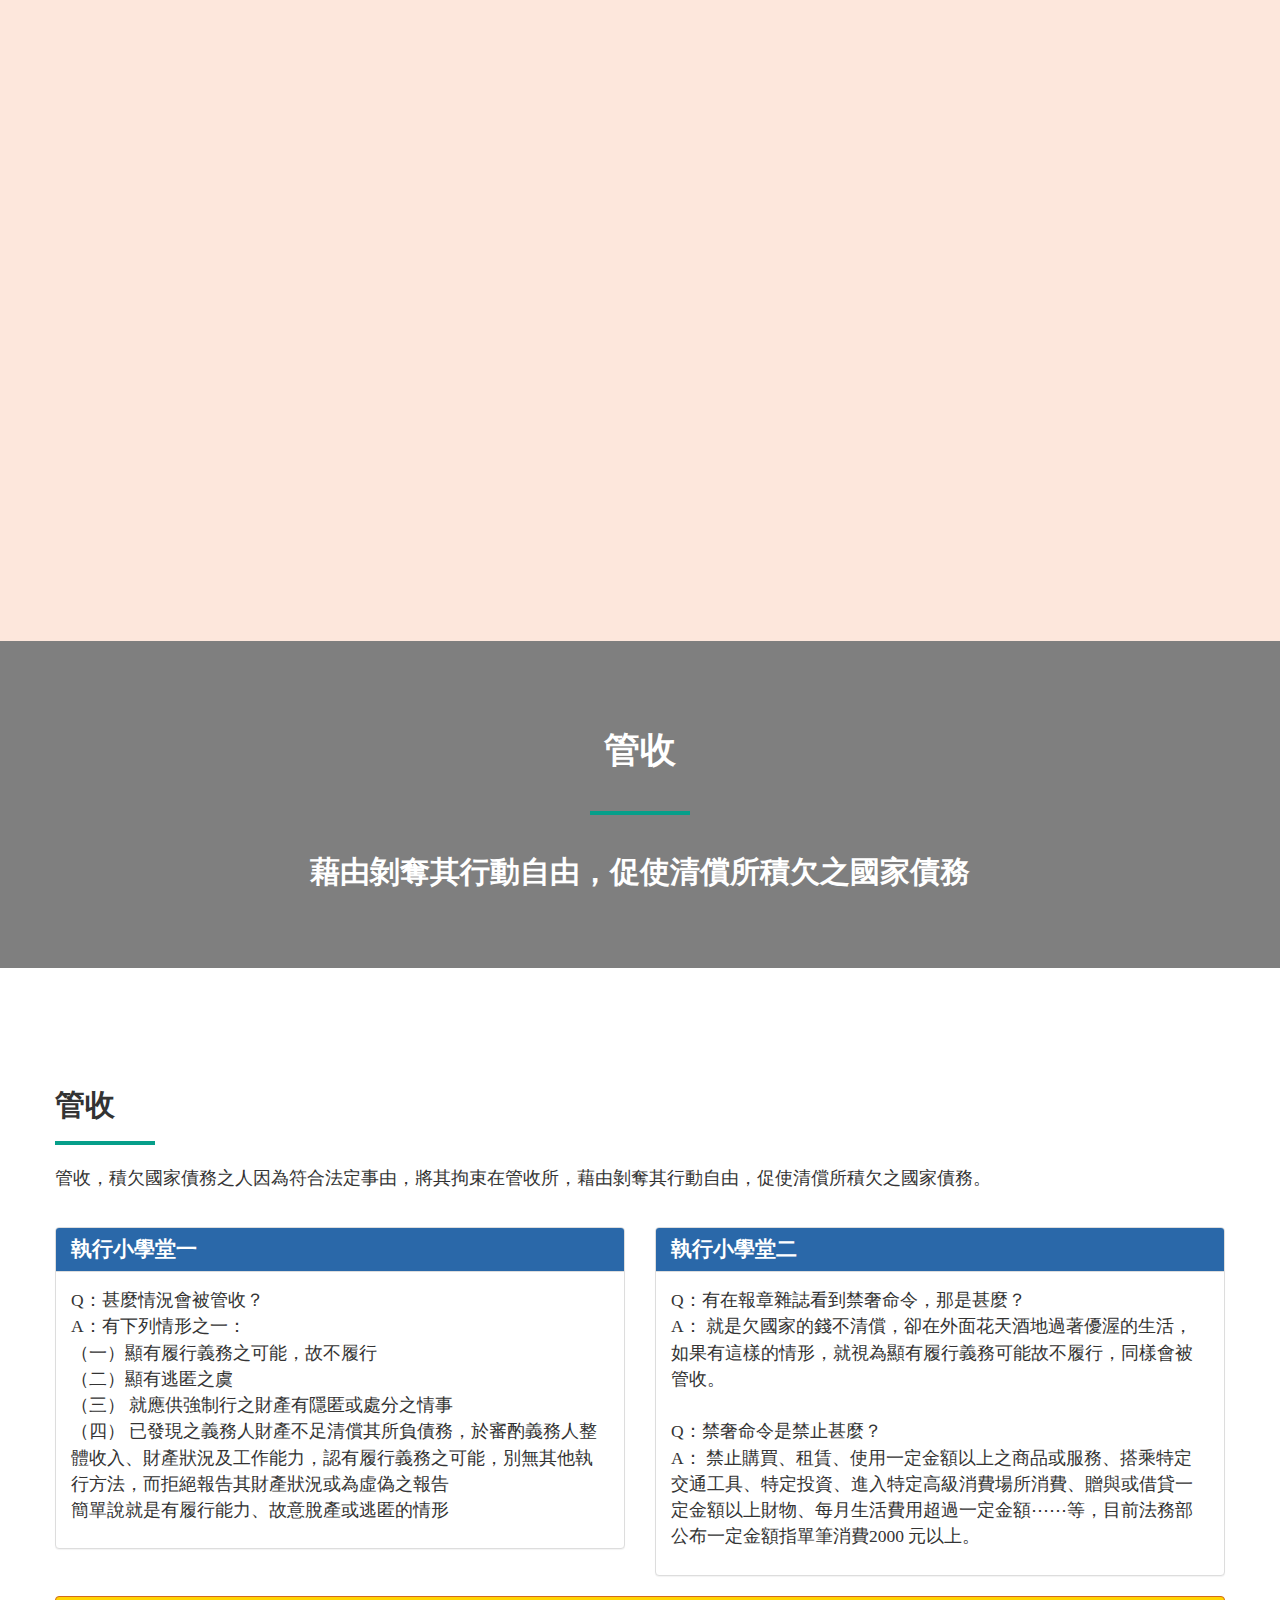
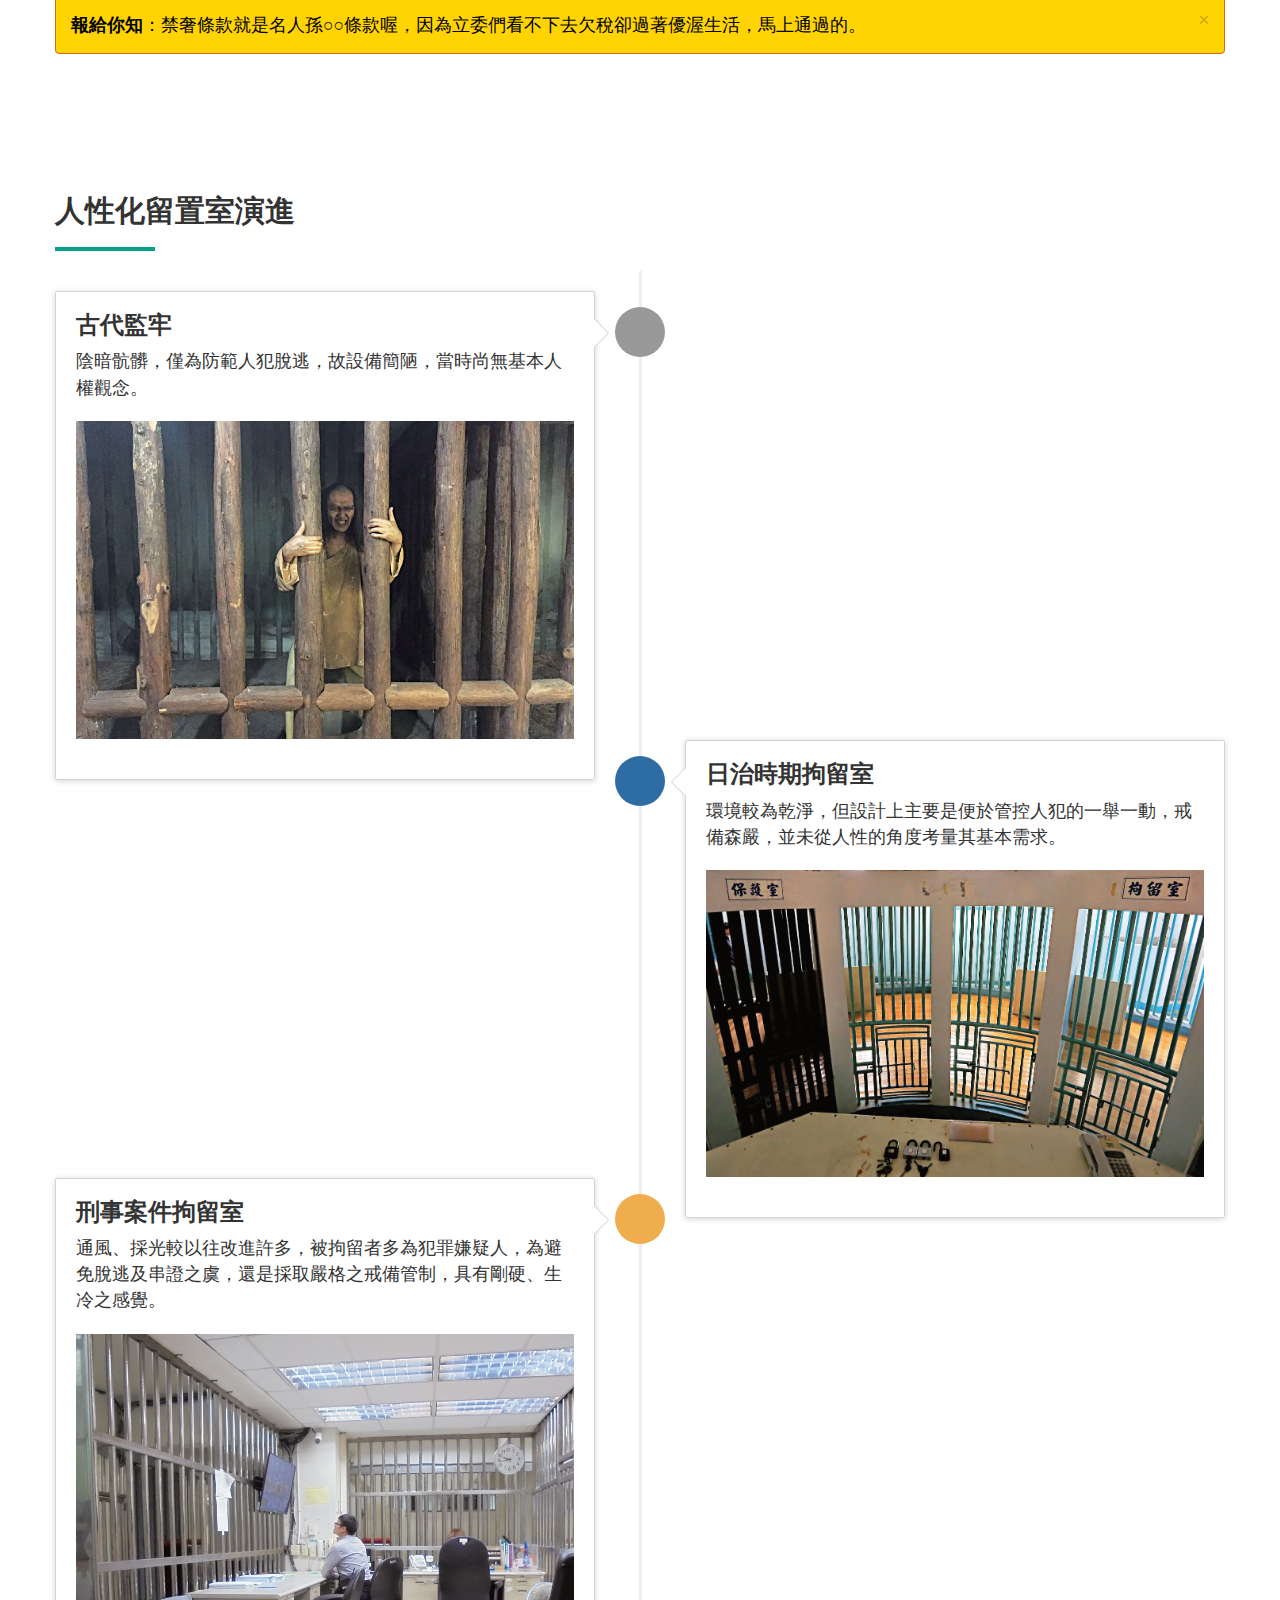
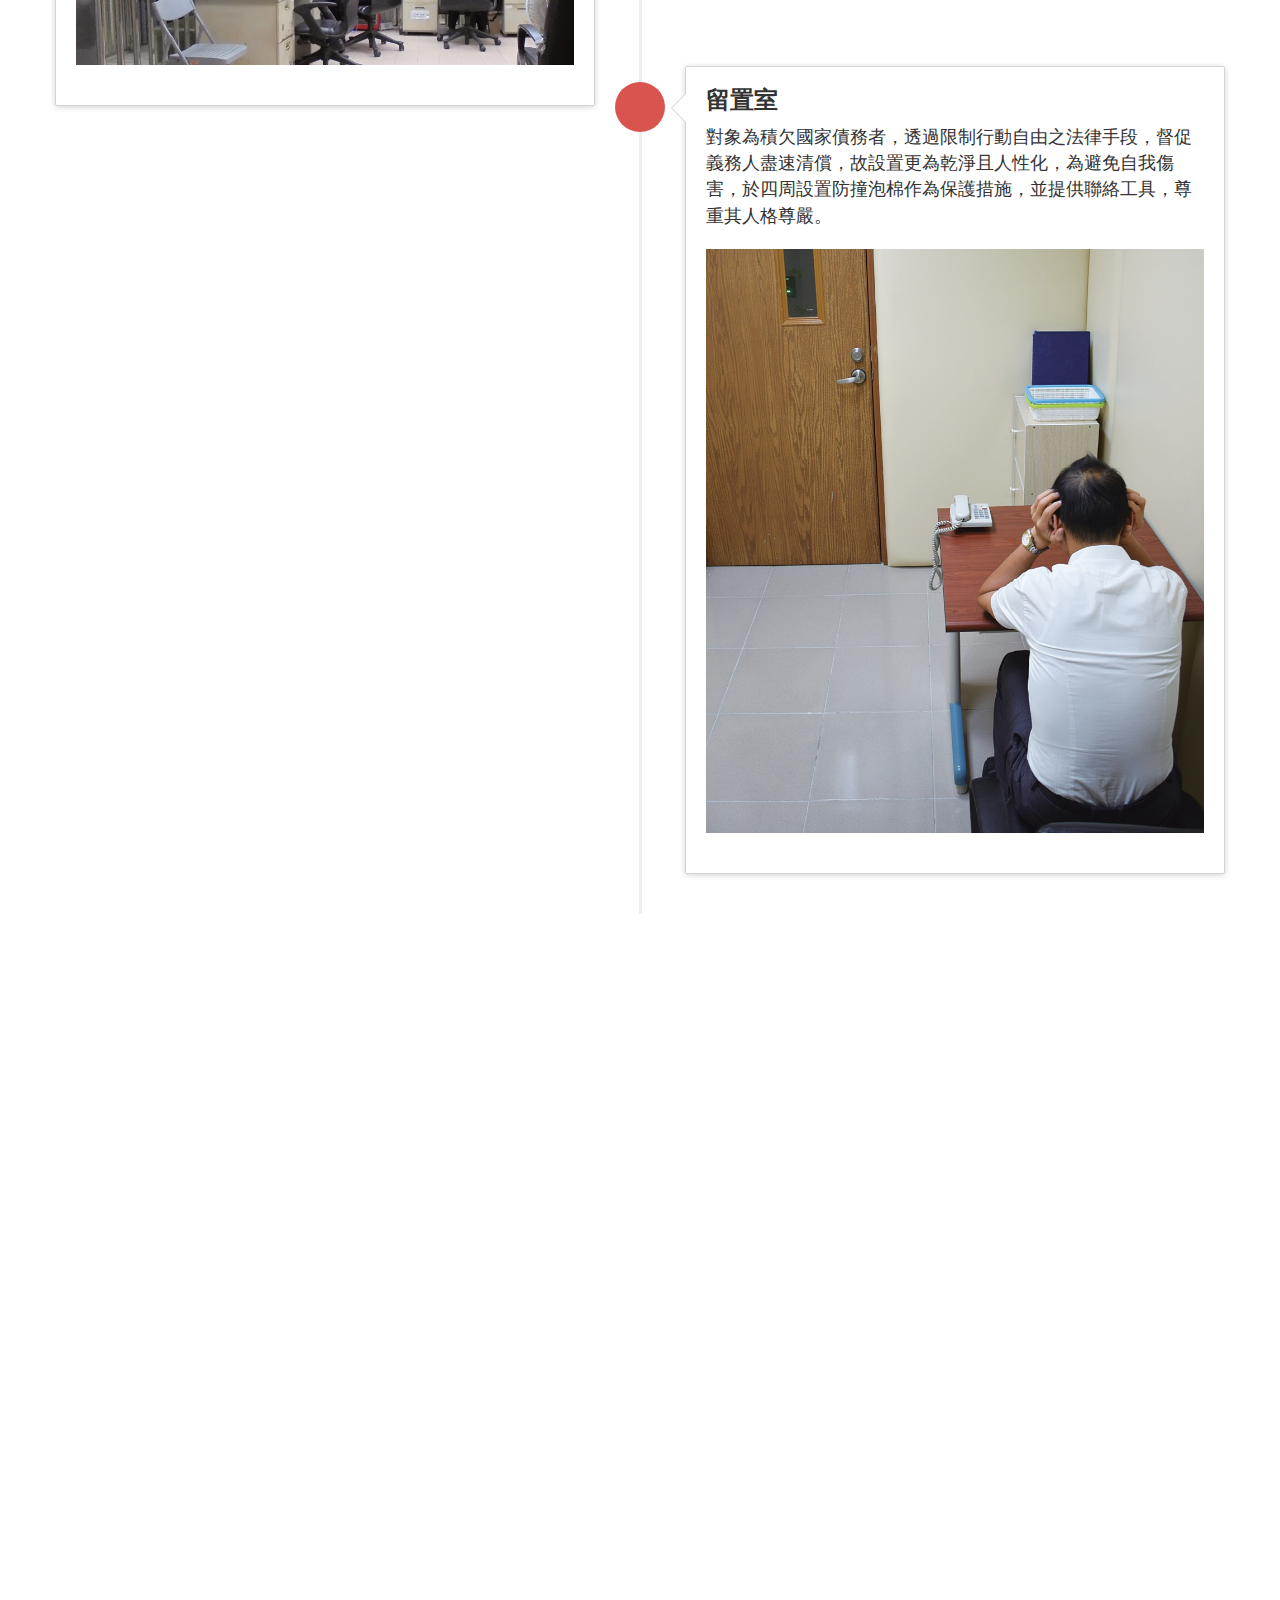
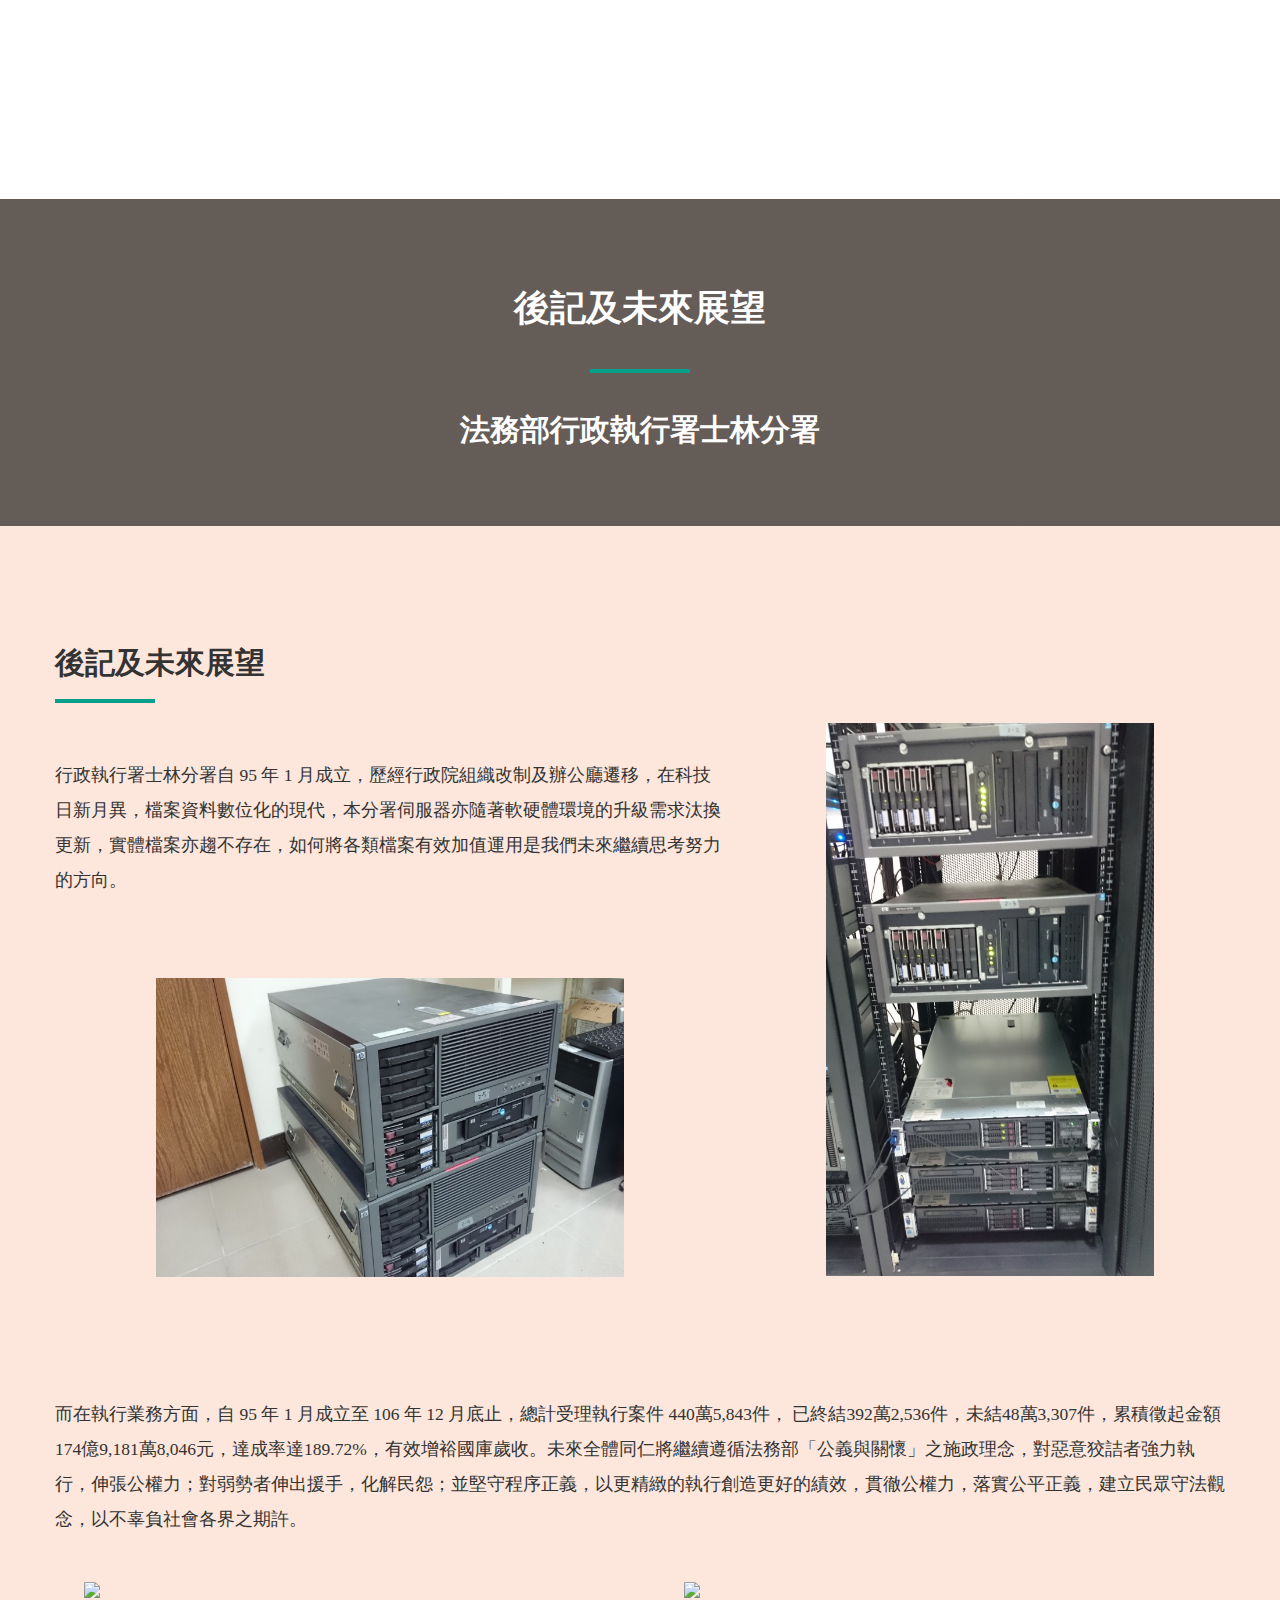
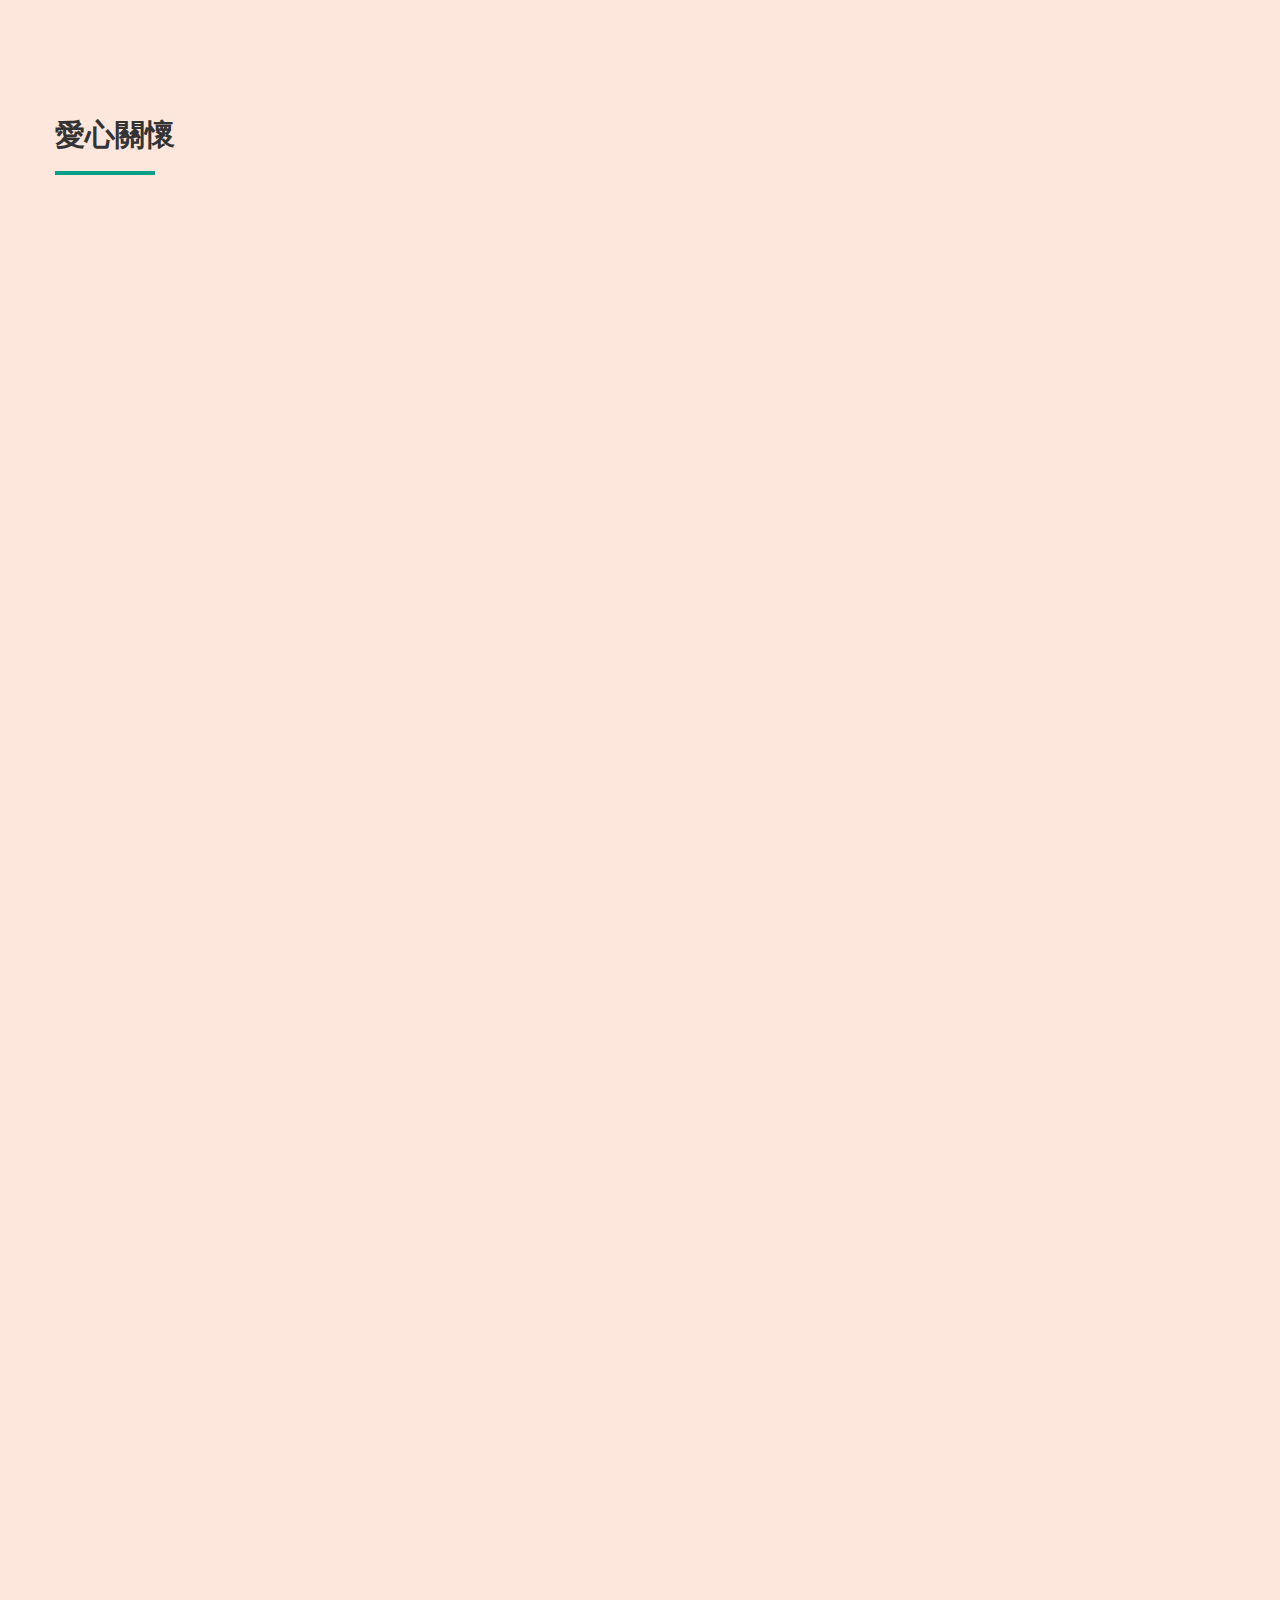
==== commit c5a697fd: "Update index.html" ====
--- a/slyex/index.html
+++ b/slyex/index.html
@@ -447,7 +447,7 @@
 			          <div class="hover-text">
 			            <p>受理件數</p>
 			          </div>
-			          <img src="img/6/image3.jpg" class="img-responsive">
+			          <img src="img/6/image3_107.png" class="img-responsive">
 			        </div>
 		        </div>
 		        <div class="col-md-6 col-xs-12">
@@ -455,7 +455,7 @@
 			          <div class="hover-text">
 			            <p>徵起金額</p>
 			          </div>
-			          <img src="img/6/image4.jpg" class="img-responsive">
+			          <img src="img/6/image4_107.png" class="img-responsive">
 			        </div>
 		        </div>
 		    </div>
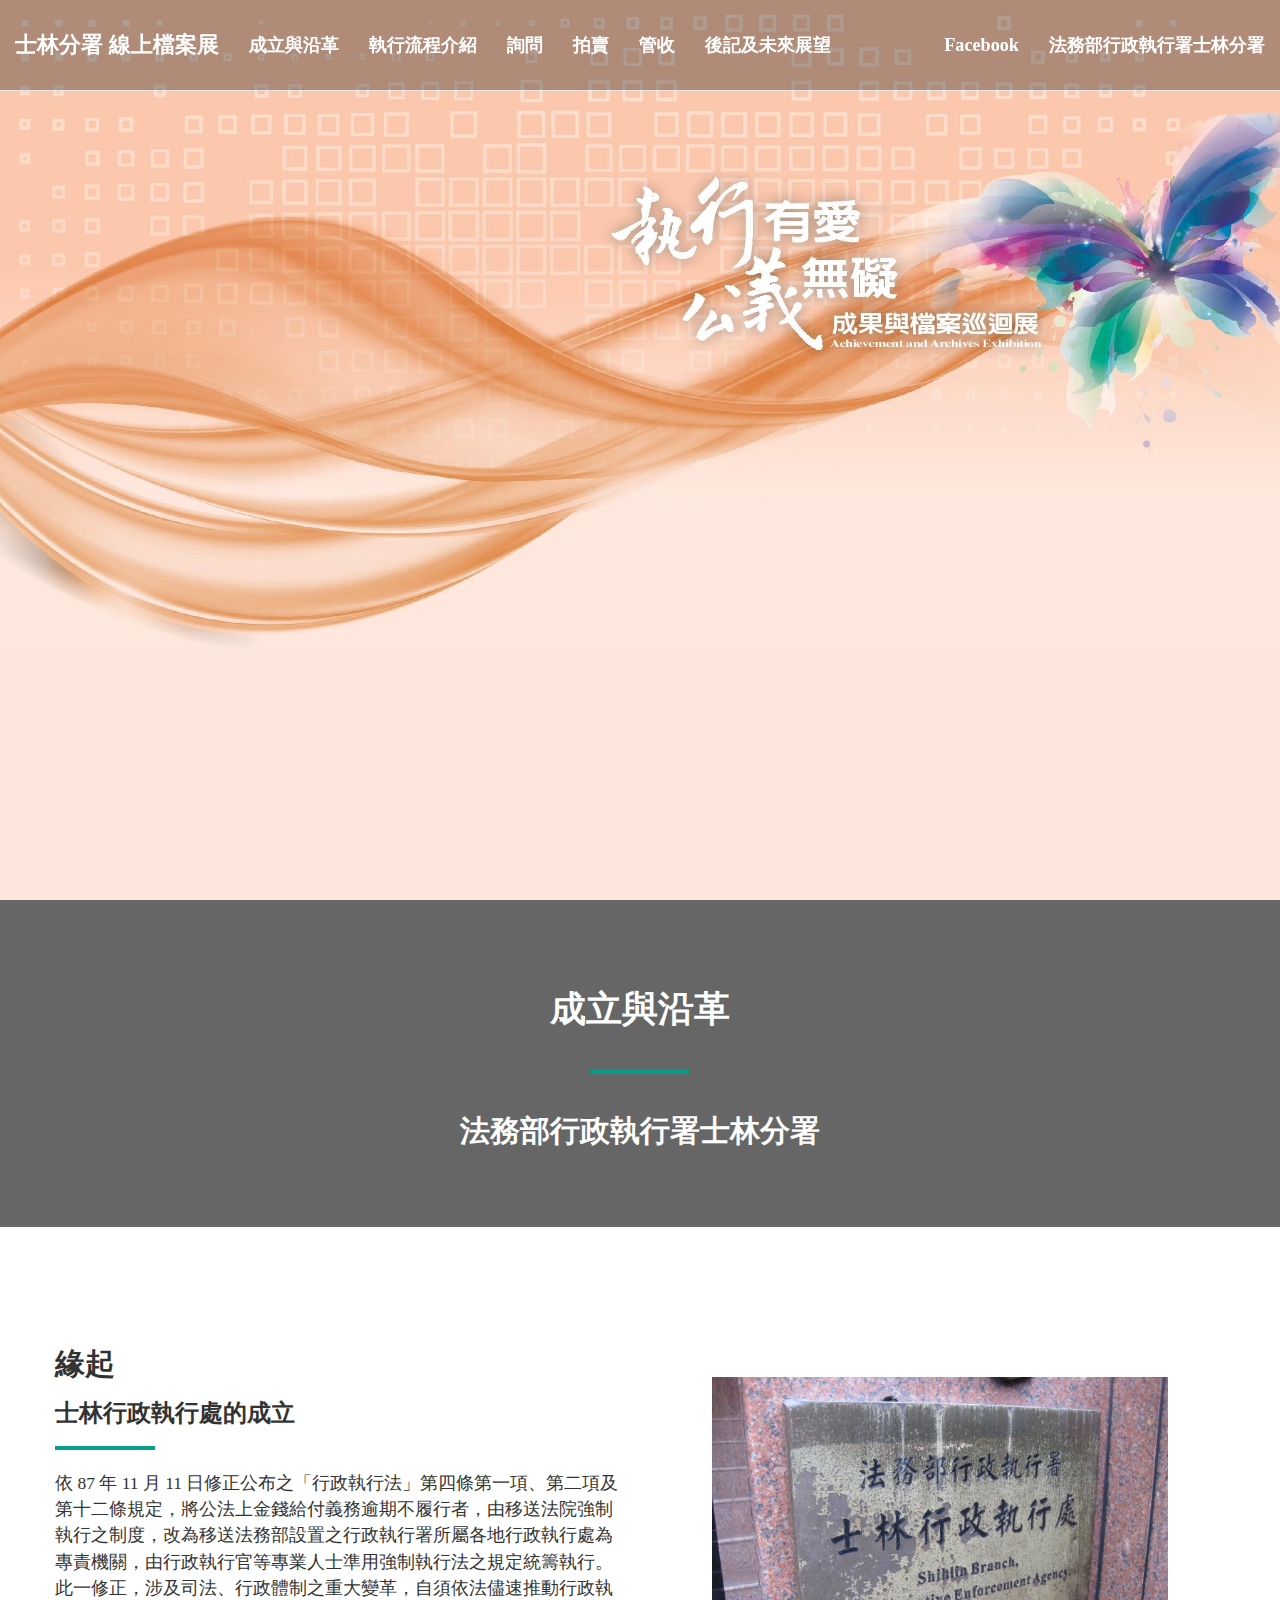
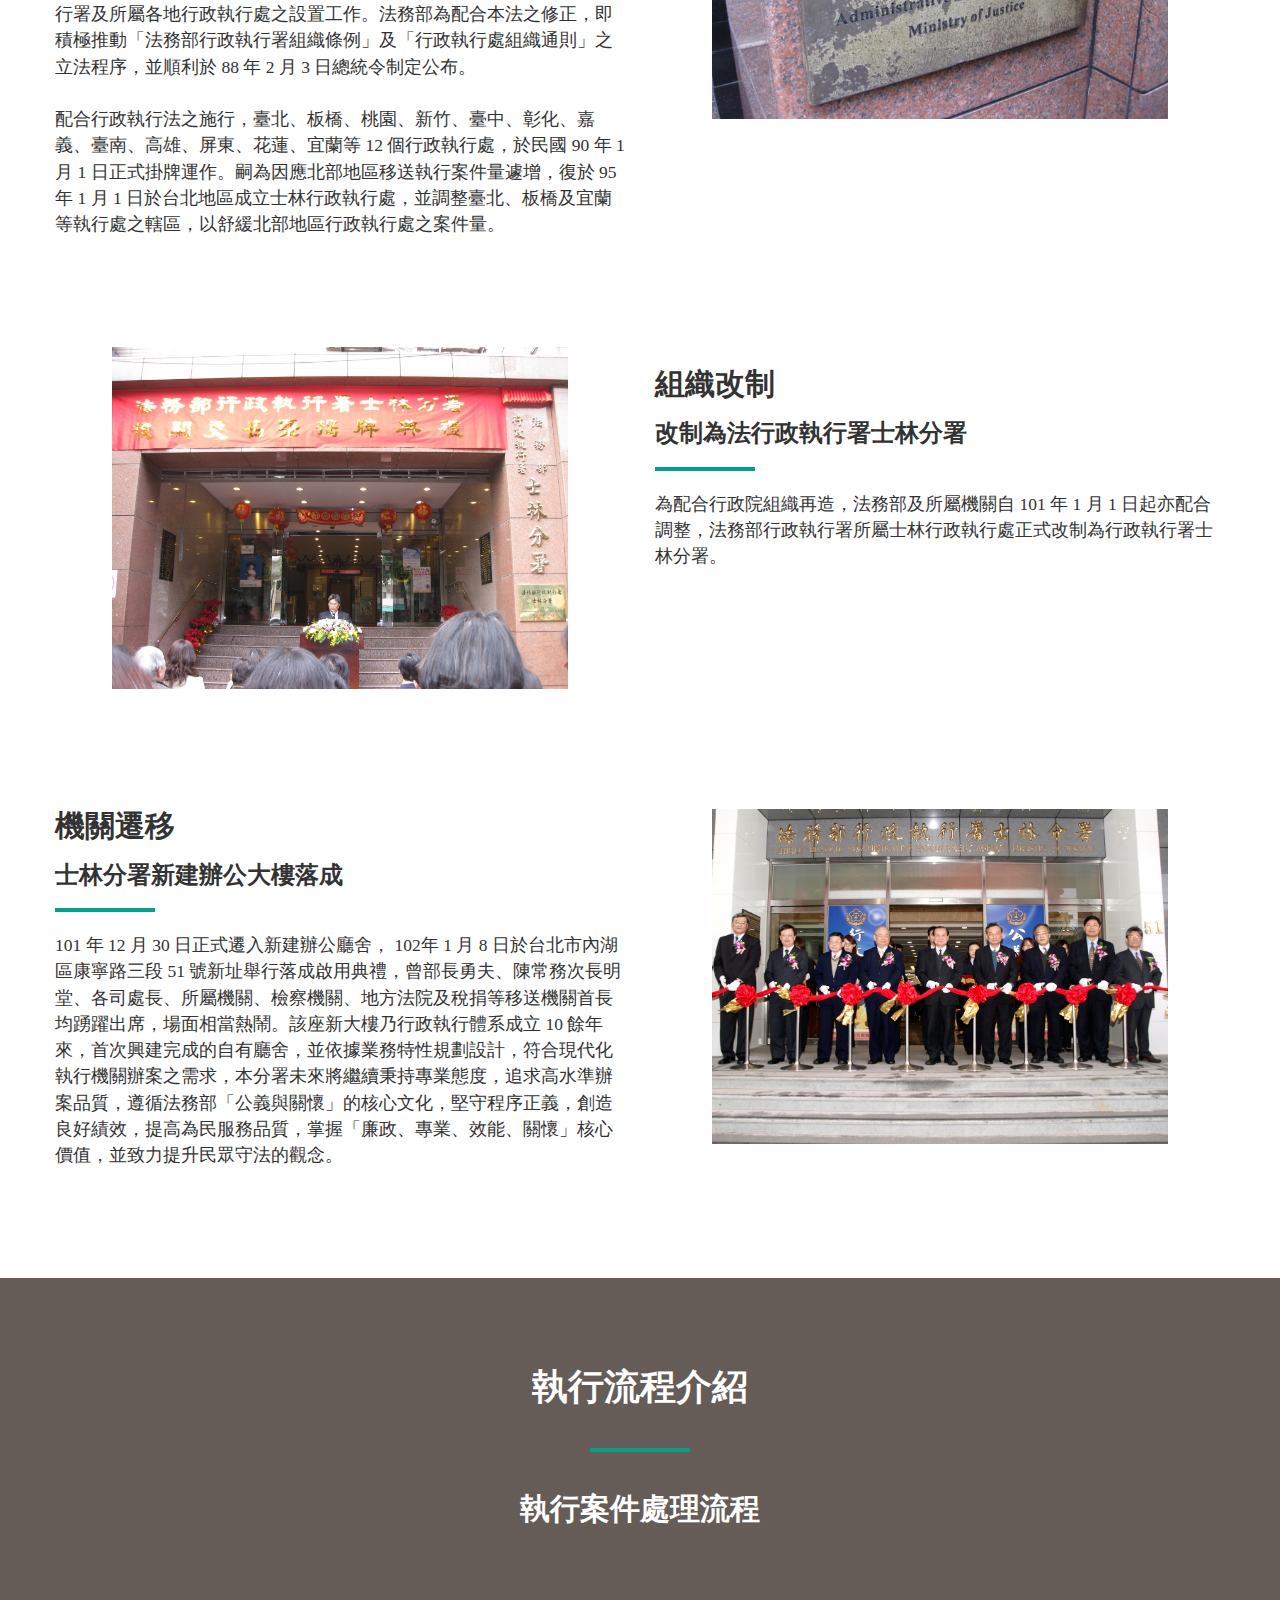
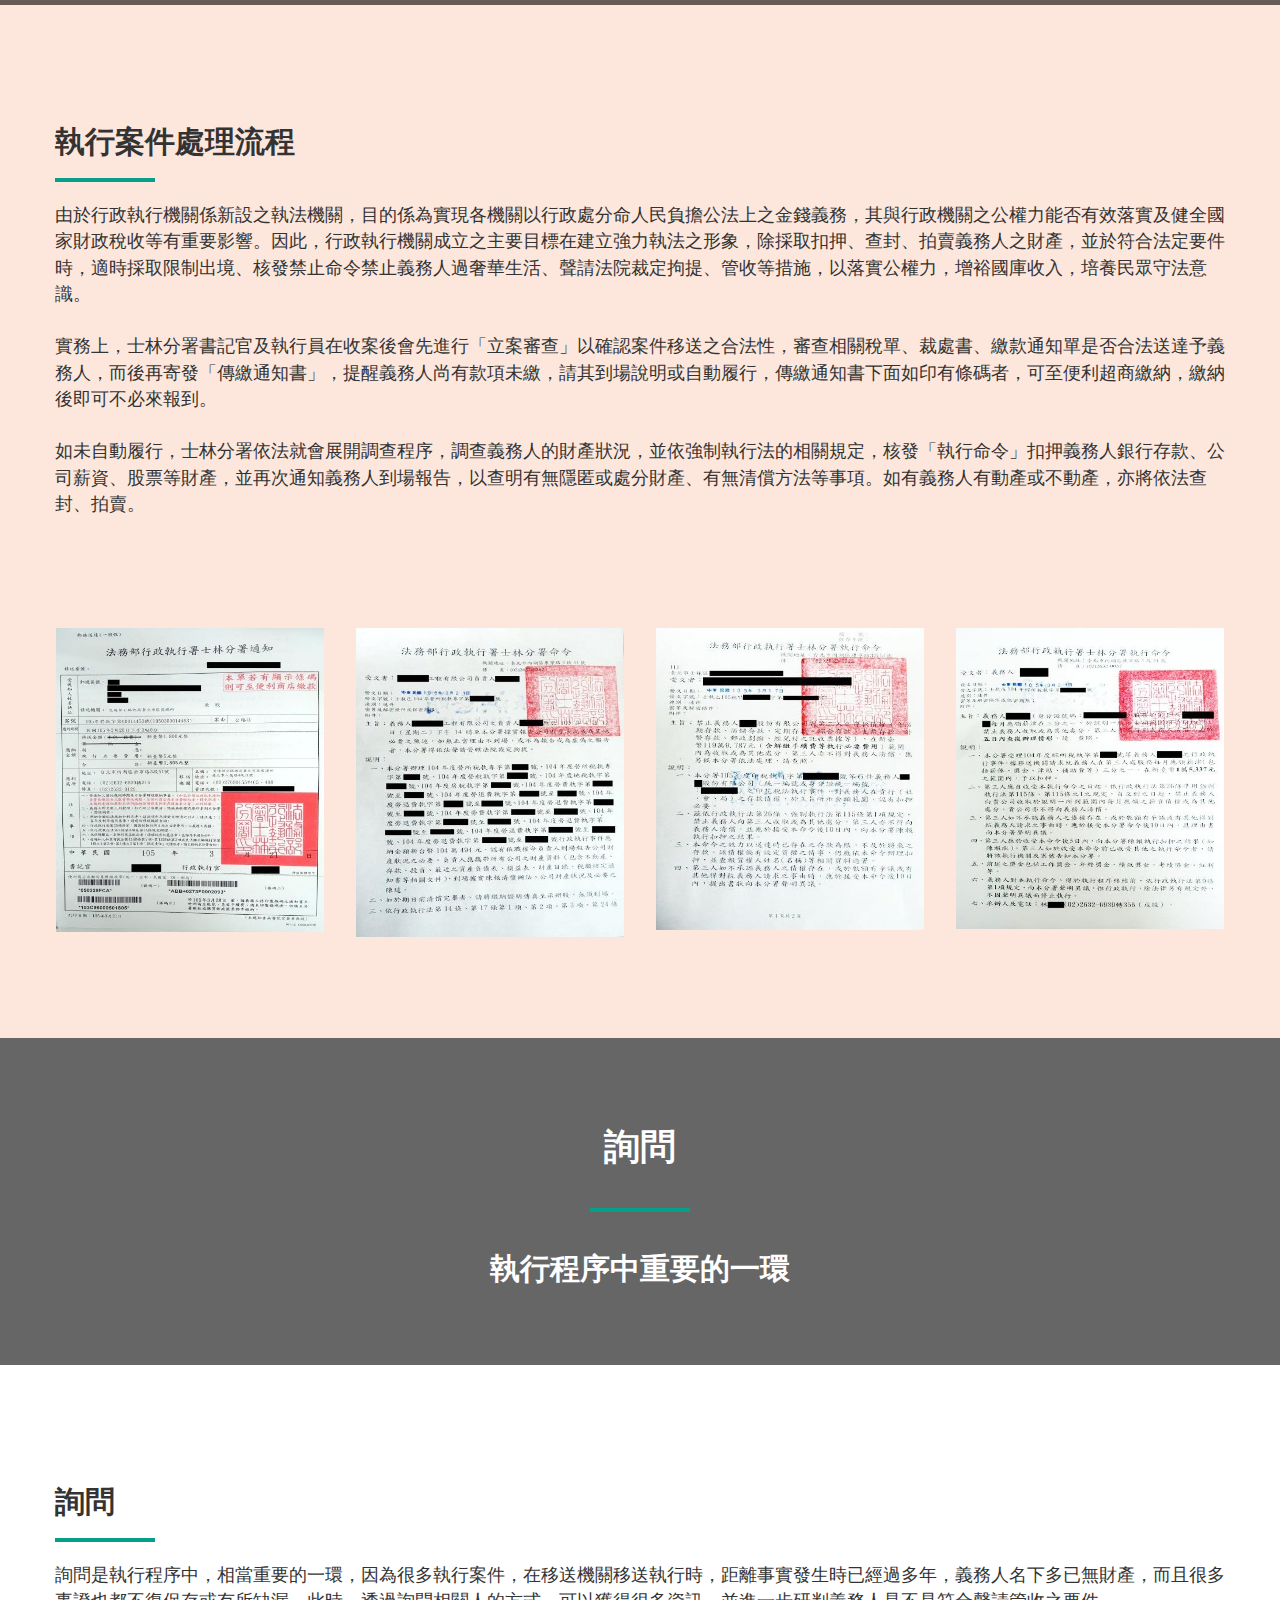
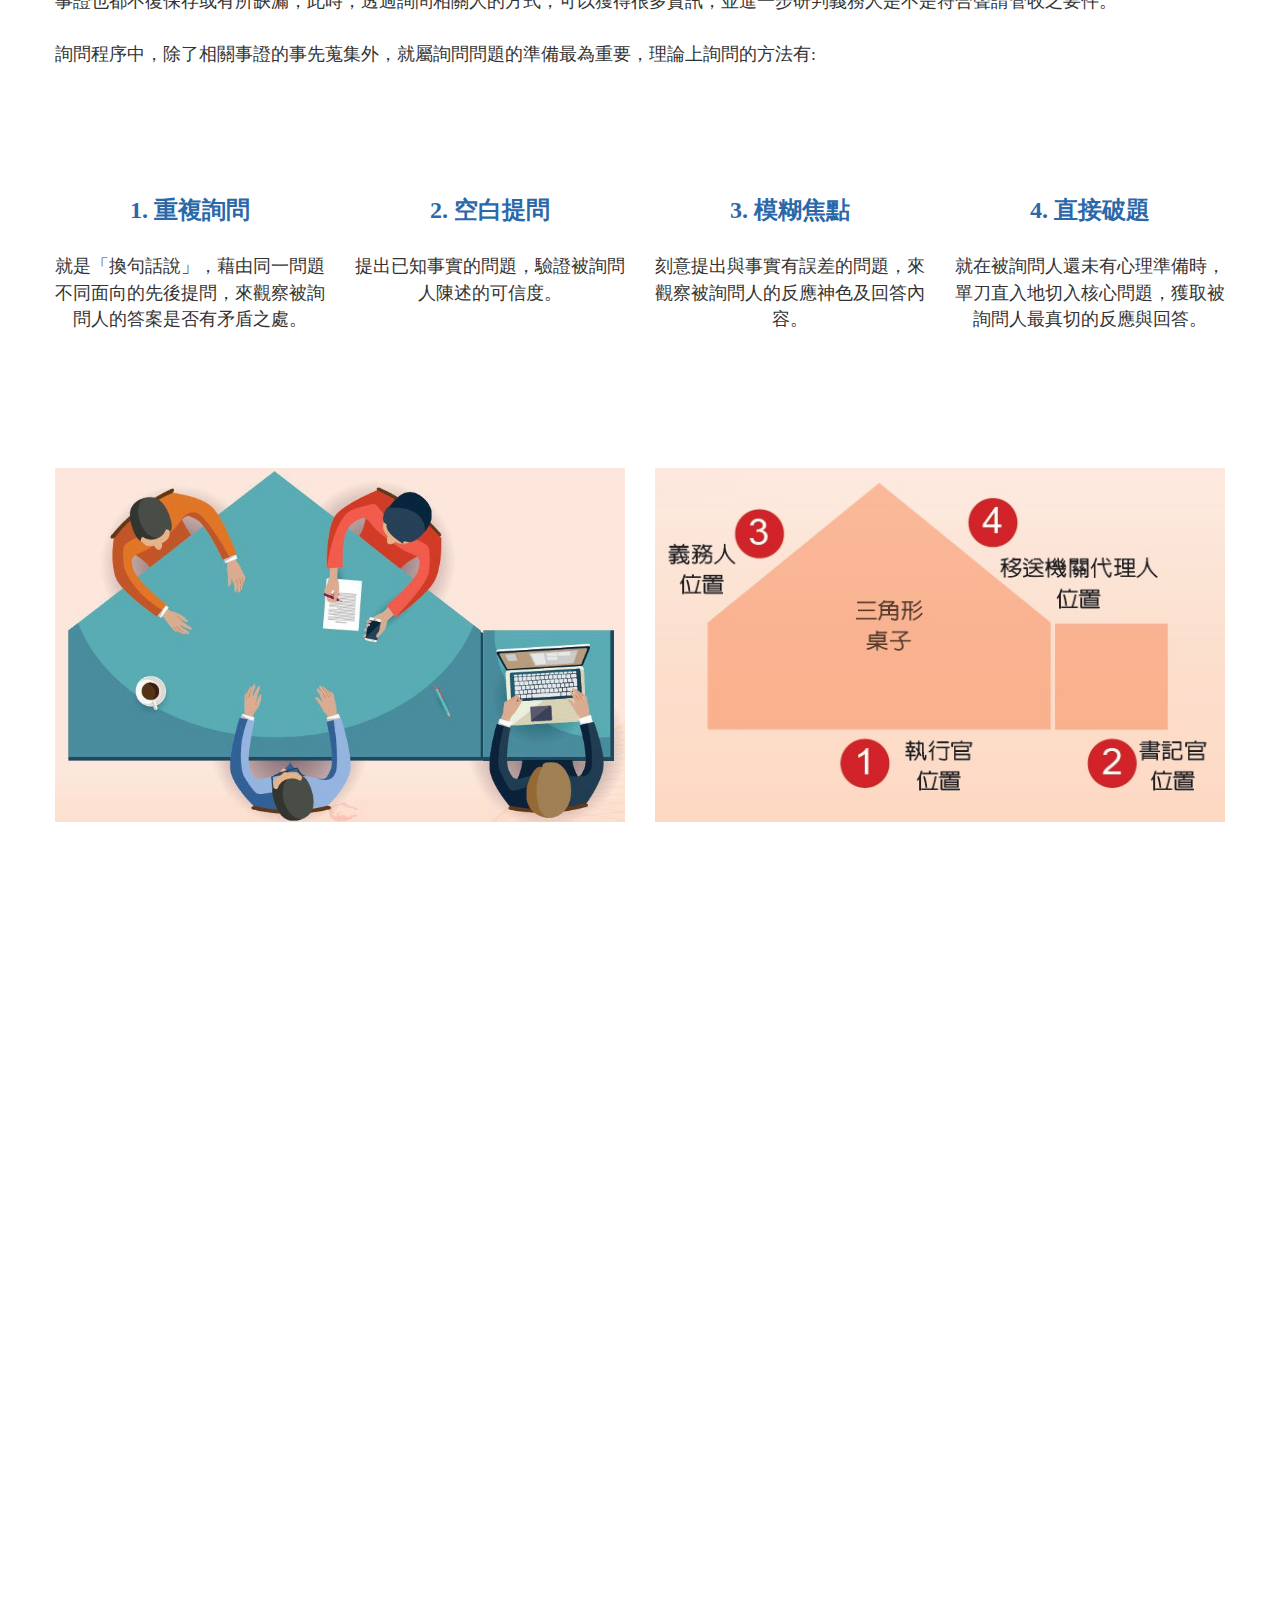
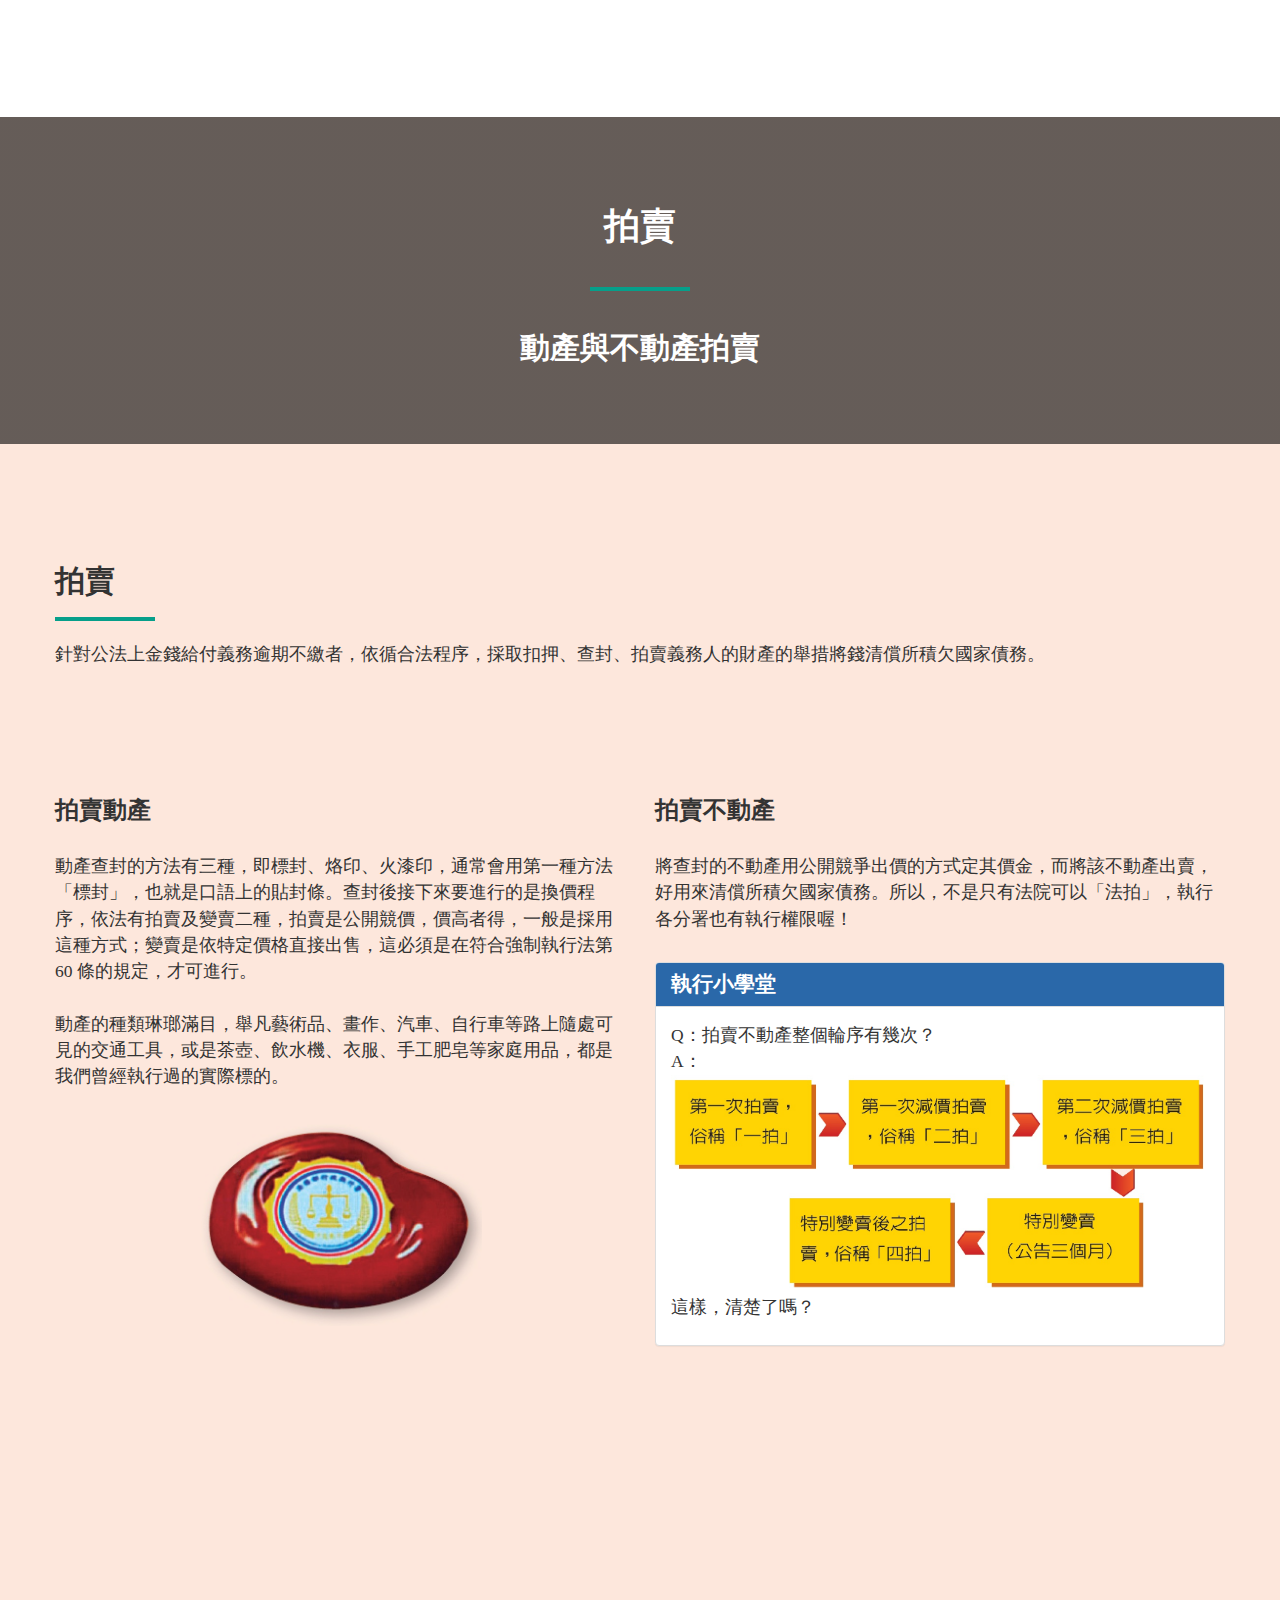
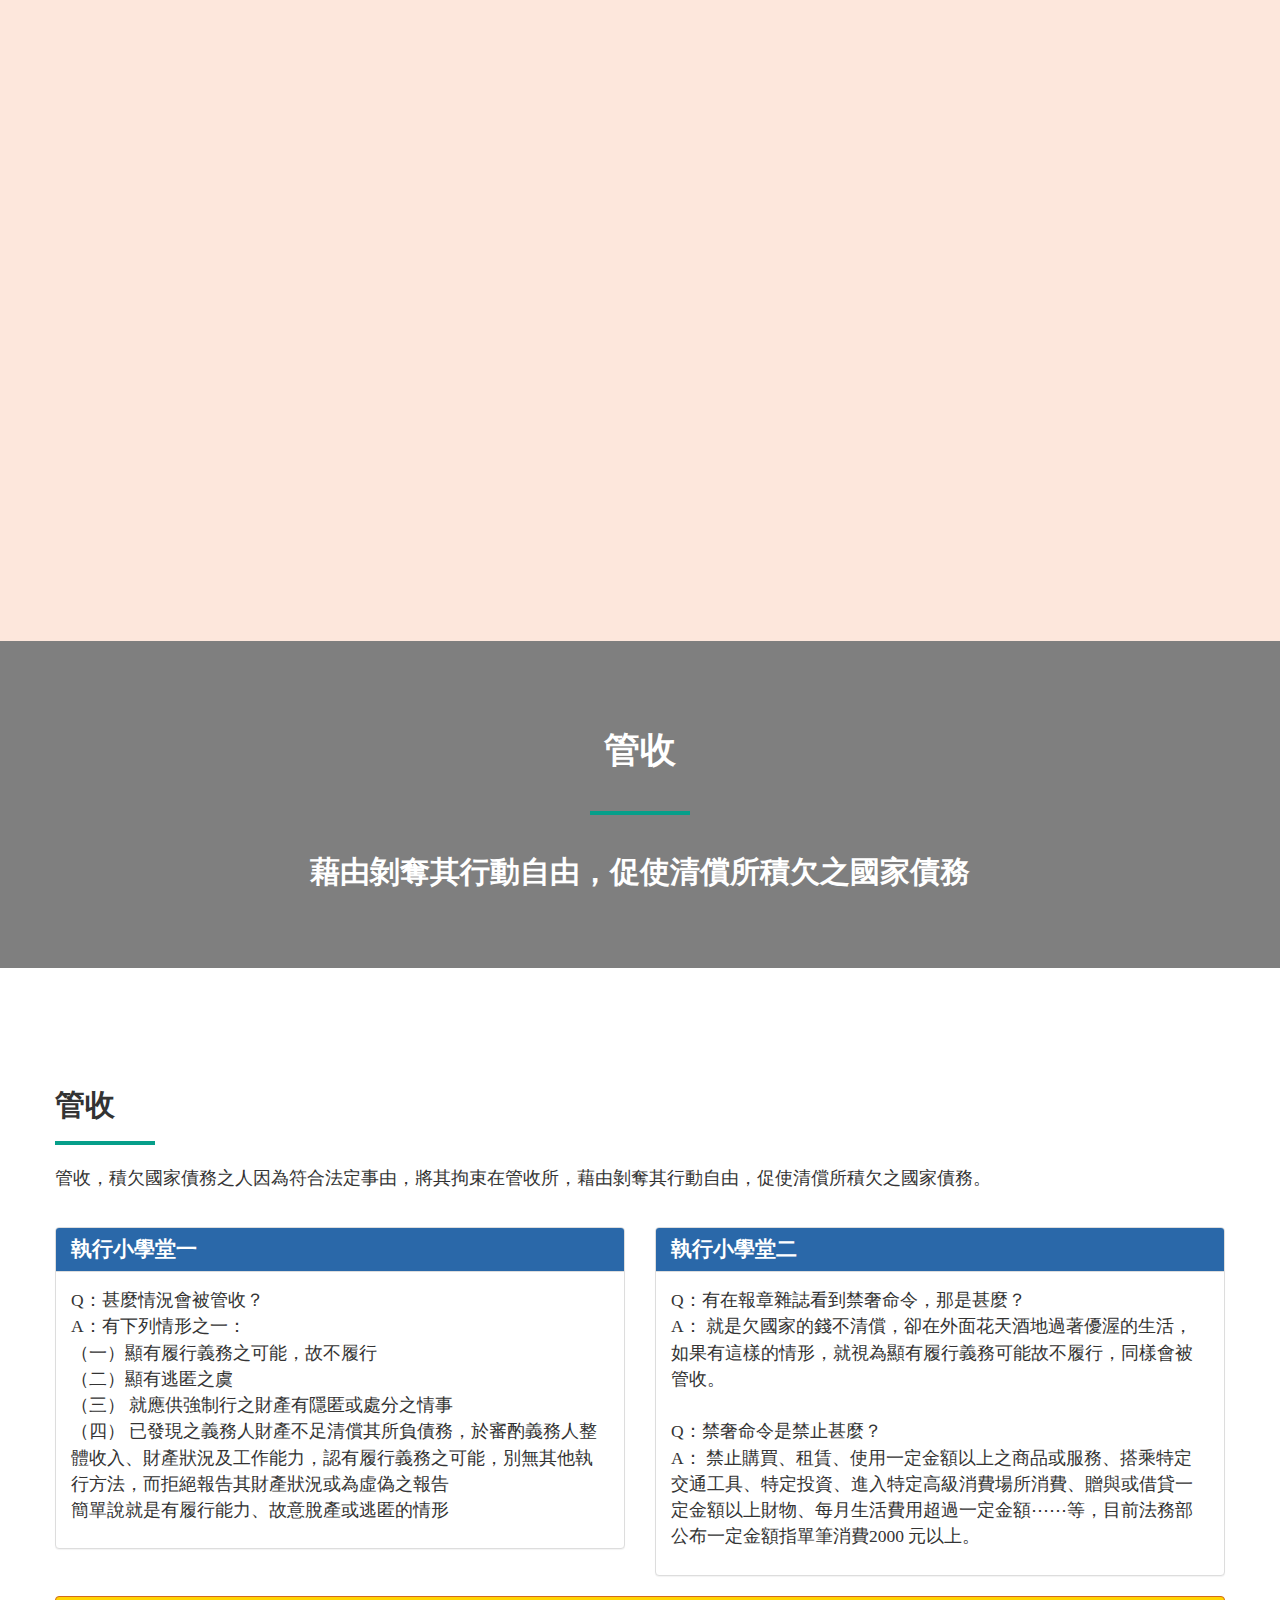
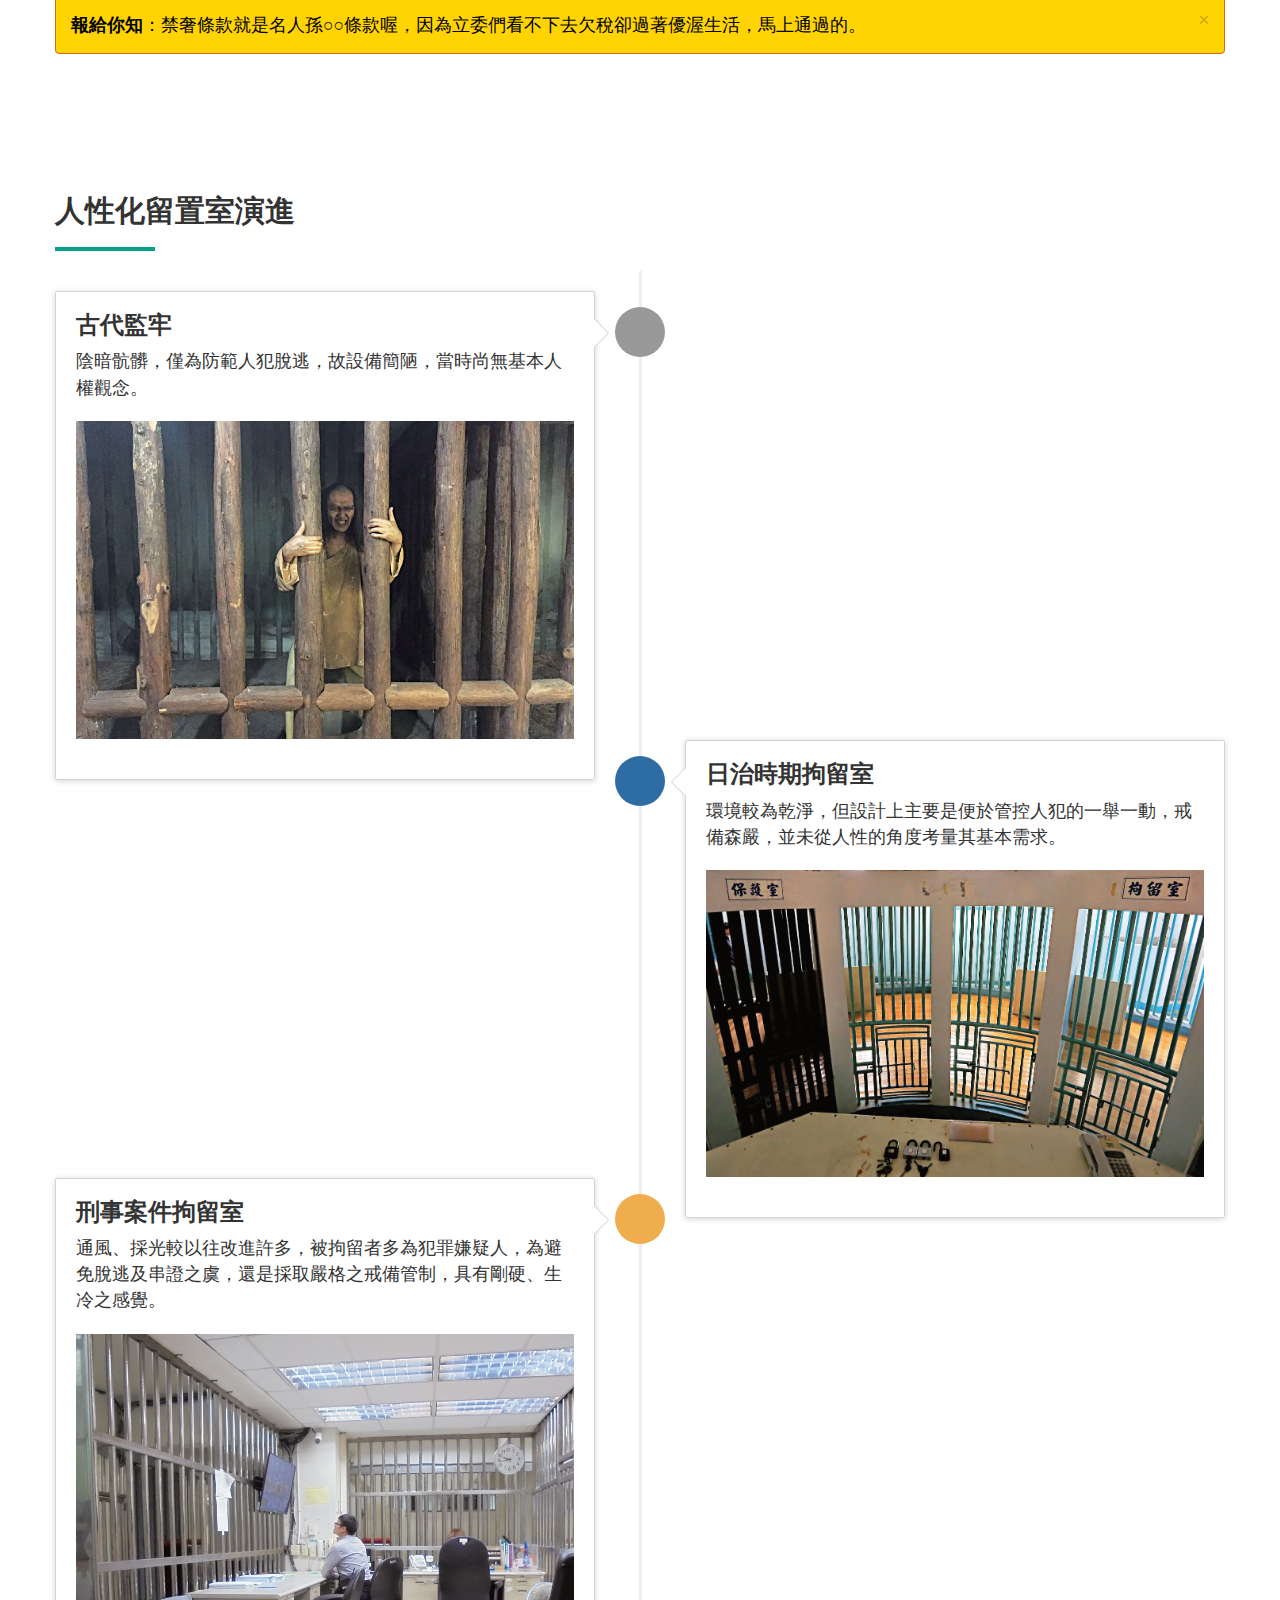
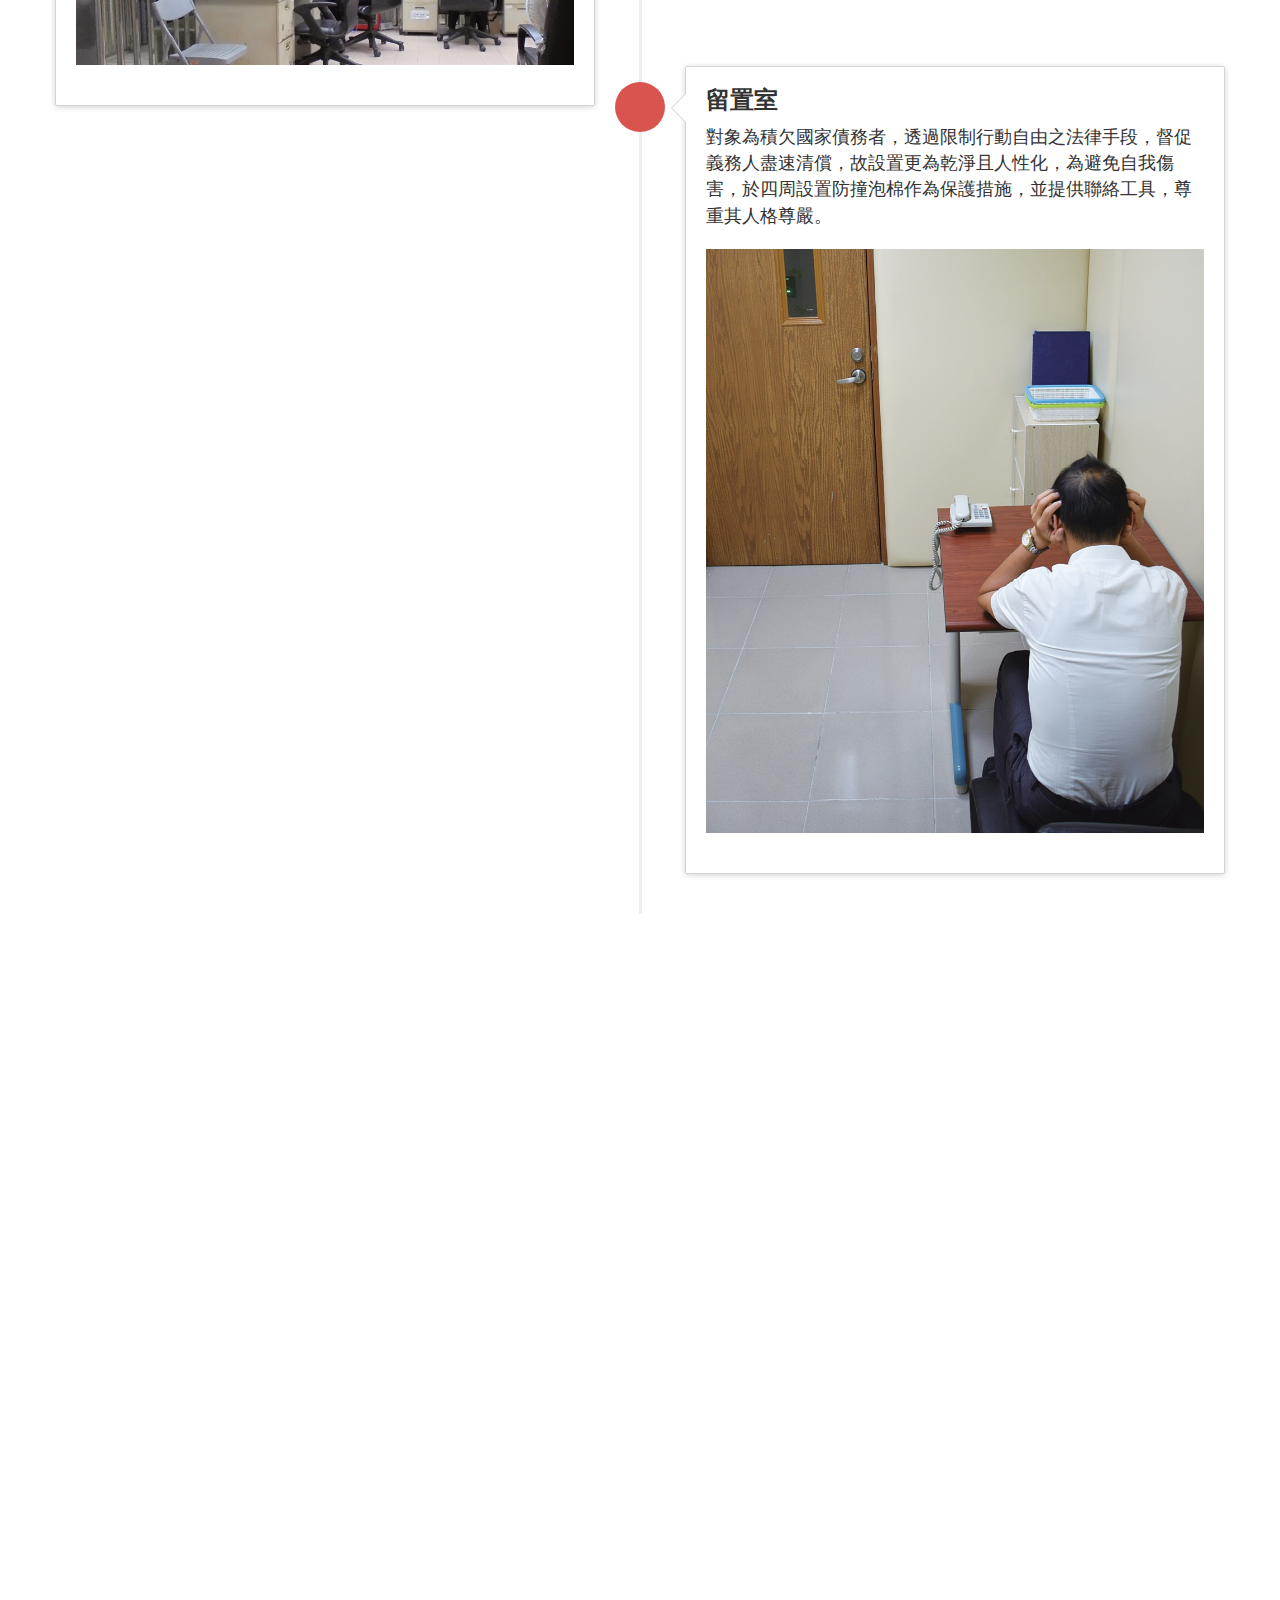
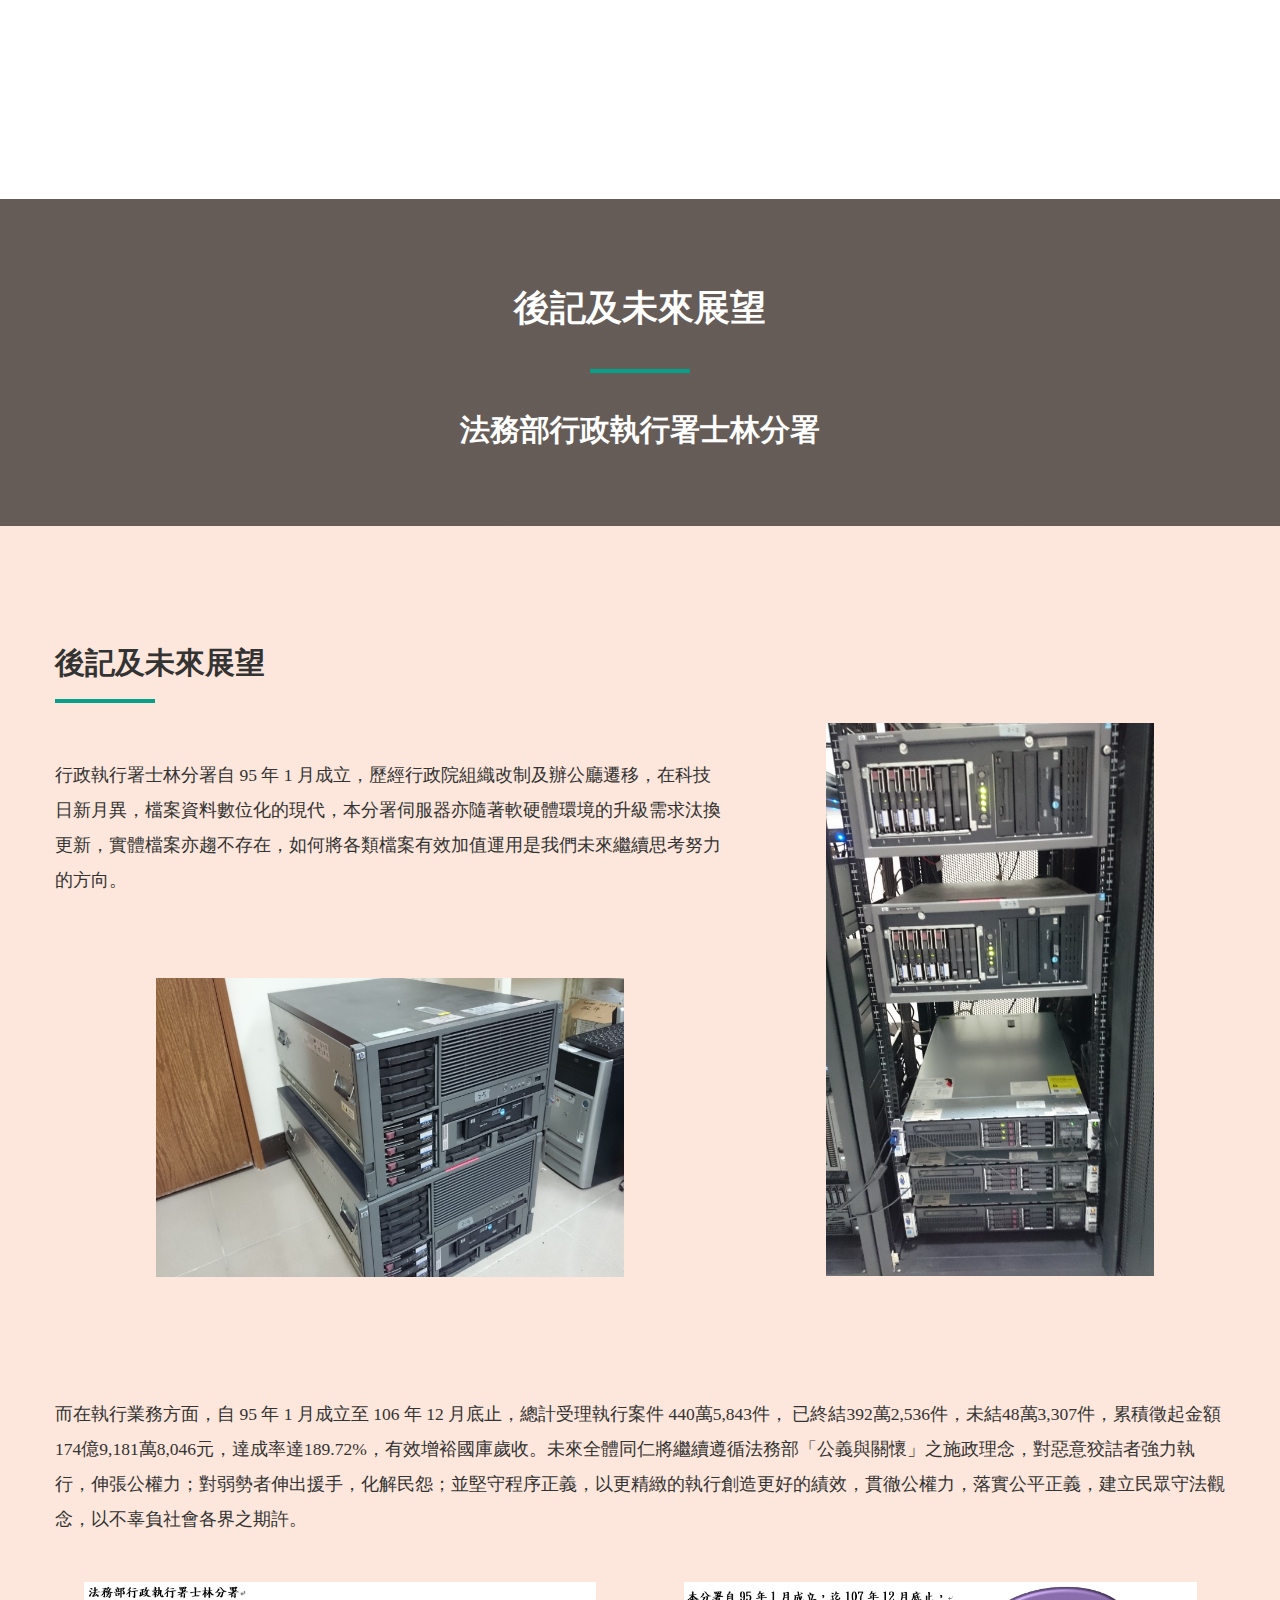
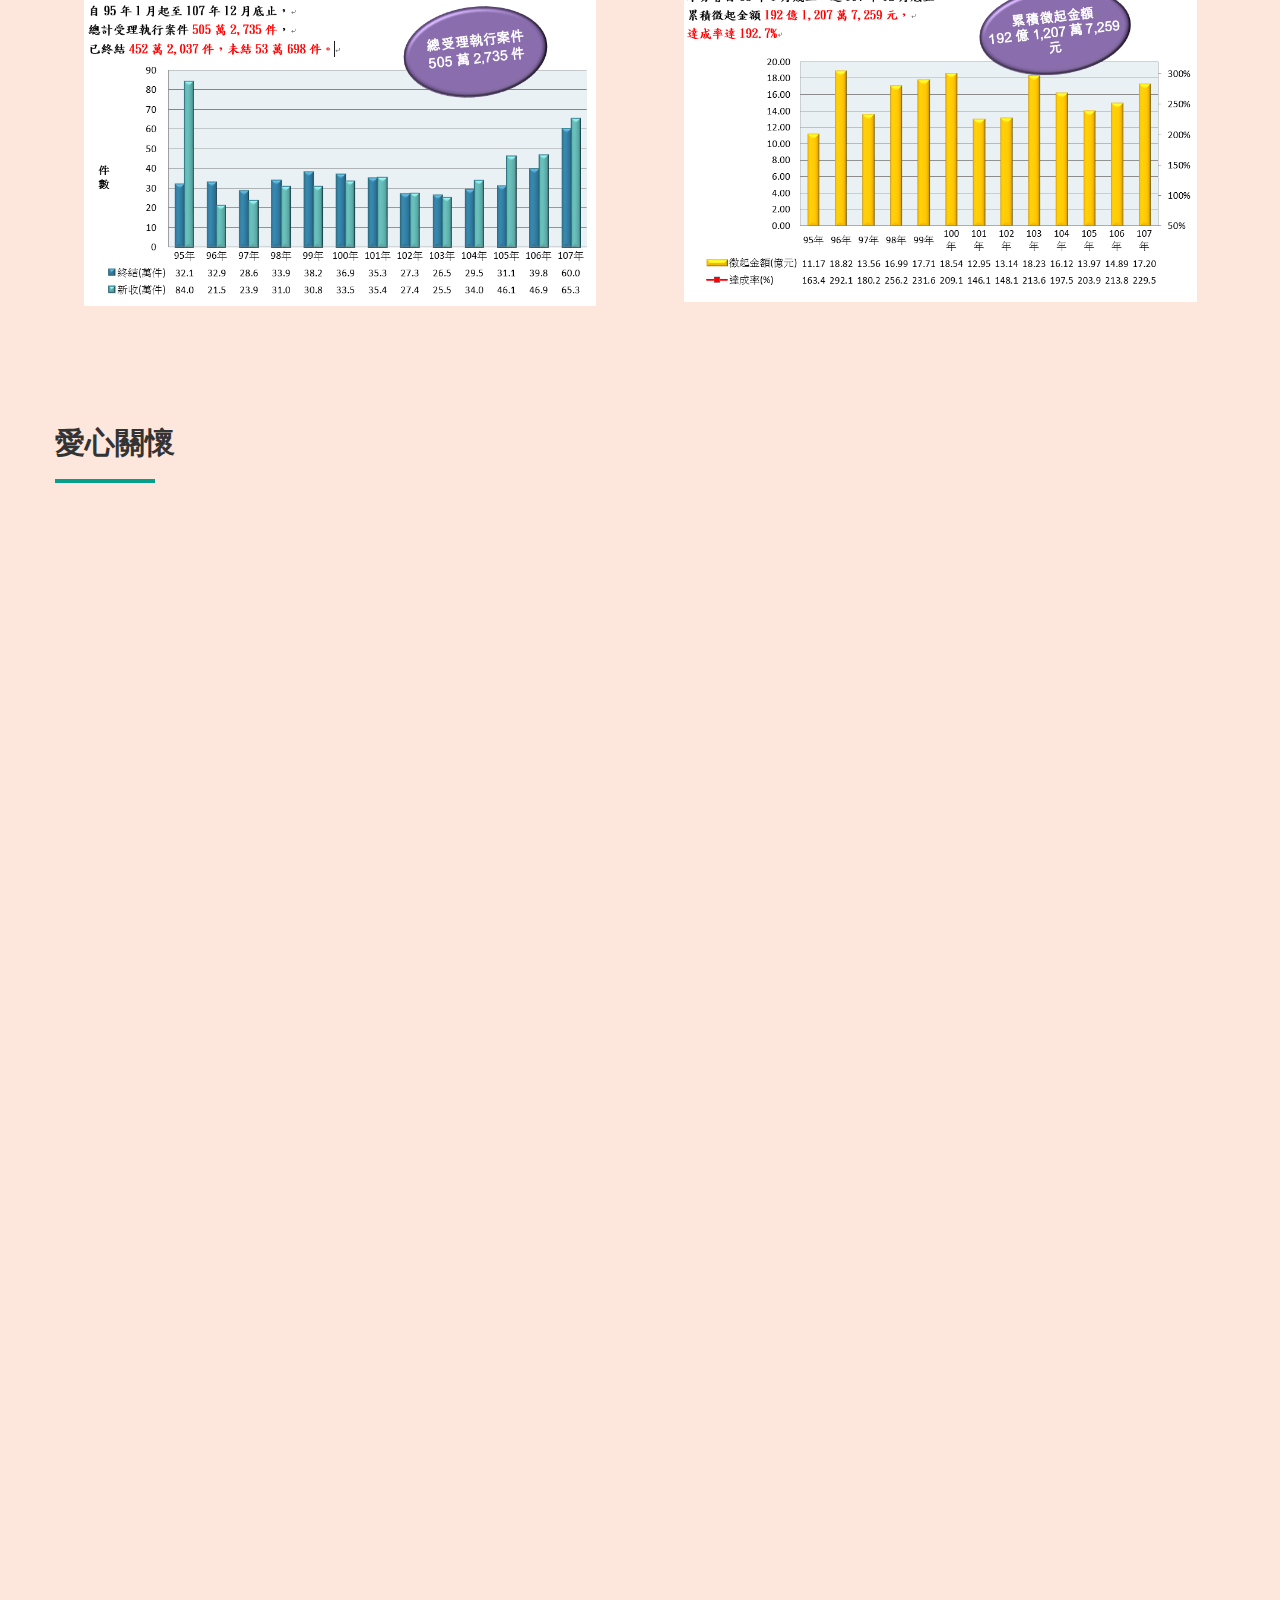
==== commit 1168864b: "Update index.html" ====
--- a/slyex/index.html
+++ b/slyex/index.html
@@ -447,7 +447,7 @@
 			          <div class="hover-text">
 			            <p>受理件數</p>
 			          </div>
-			          <img src="img/6/image3_107.png" class="img-responsive">
+			          <img src="img/6/image3_107.PNG" class="img-responsive">
 			        </div>
 		        </div>
 		        <div class="col-md-6 col-xs-12">
@@ -455,7 +455,7 @@
 			          <div class="hover-text">
 			            <p>徵起金額</p>
 			          </div>
-			          <img src="img/6/image4_107.png" class="img-responsive">
+			          <img src="img/6/image4_107.PNG" class="img-responsive">
 			        </div>
 		        </div>
 		    </div>
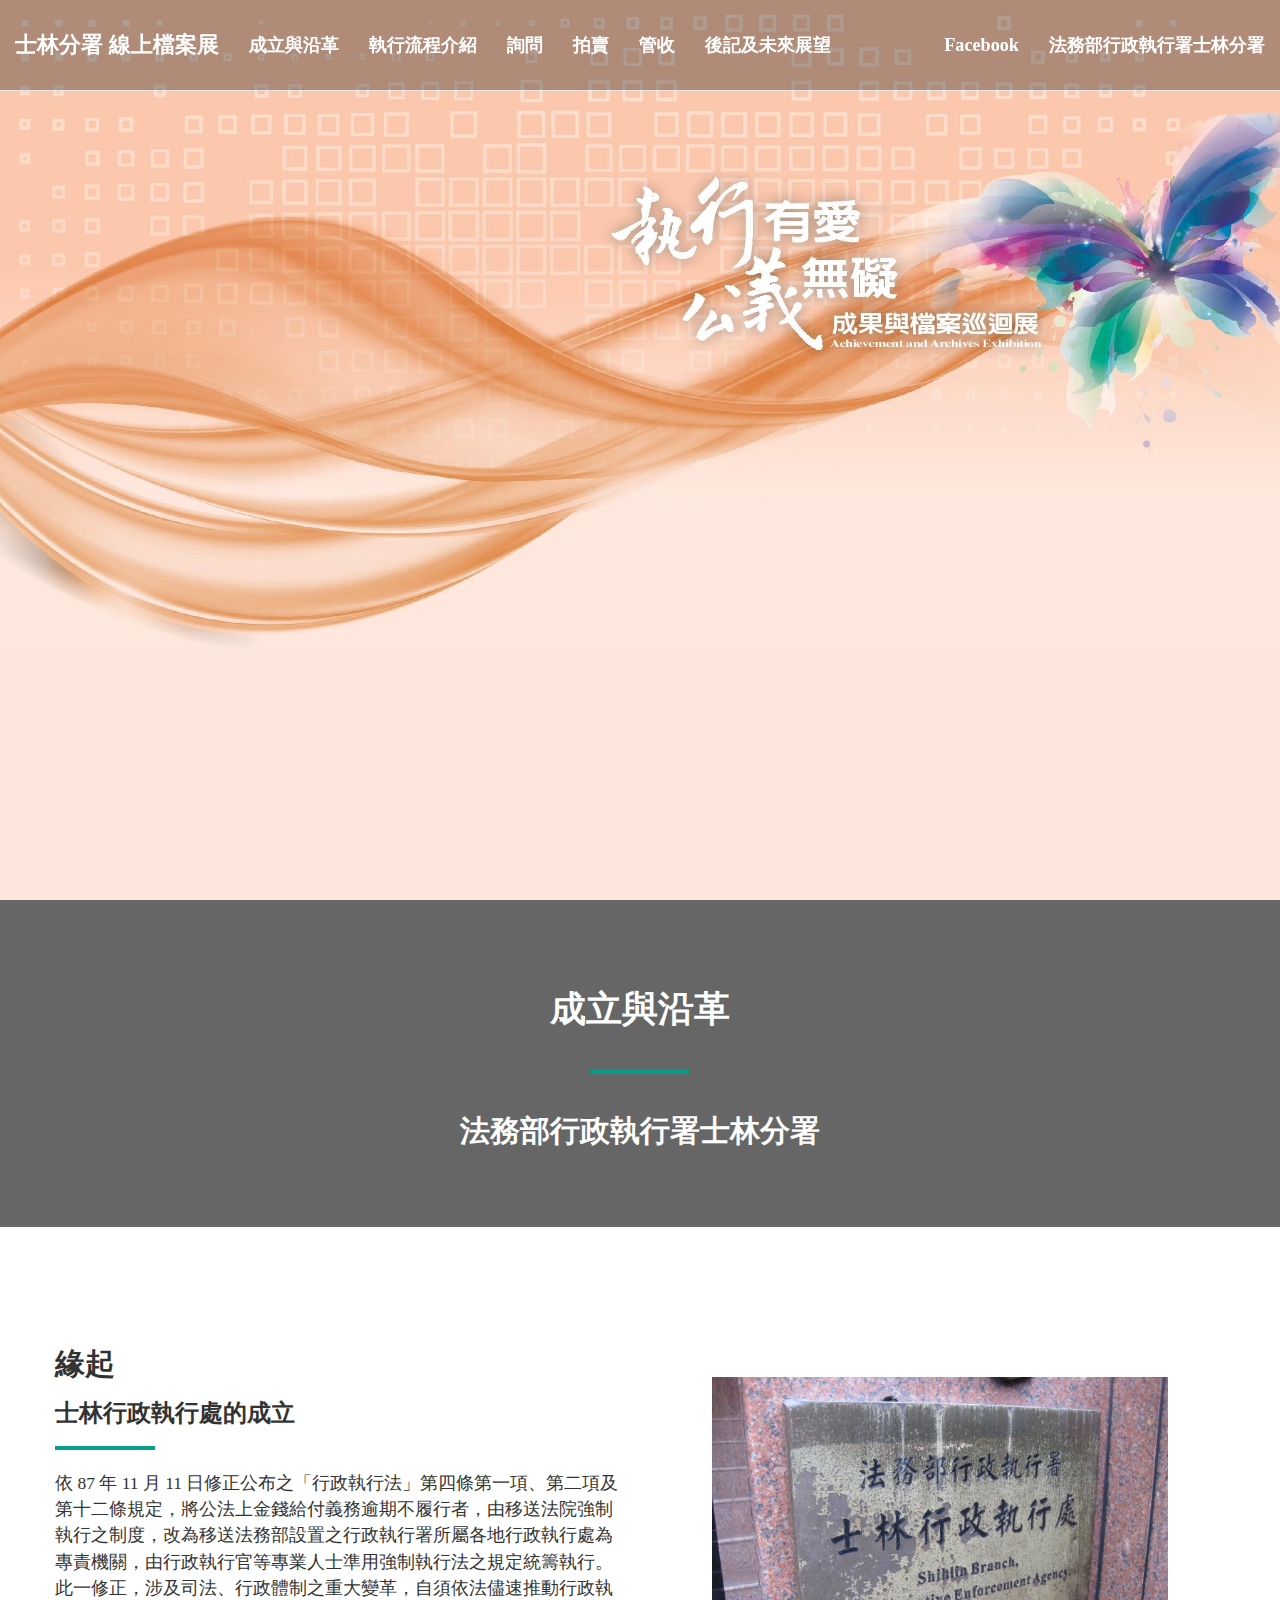
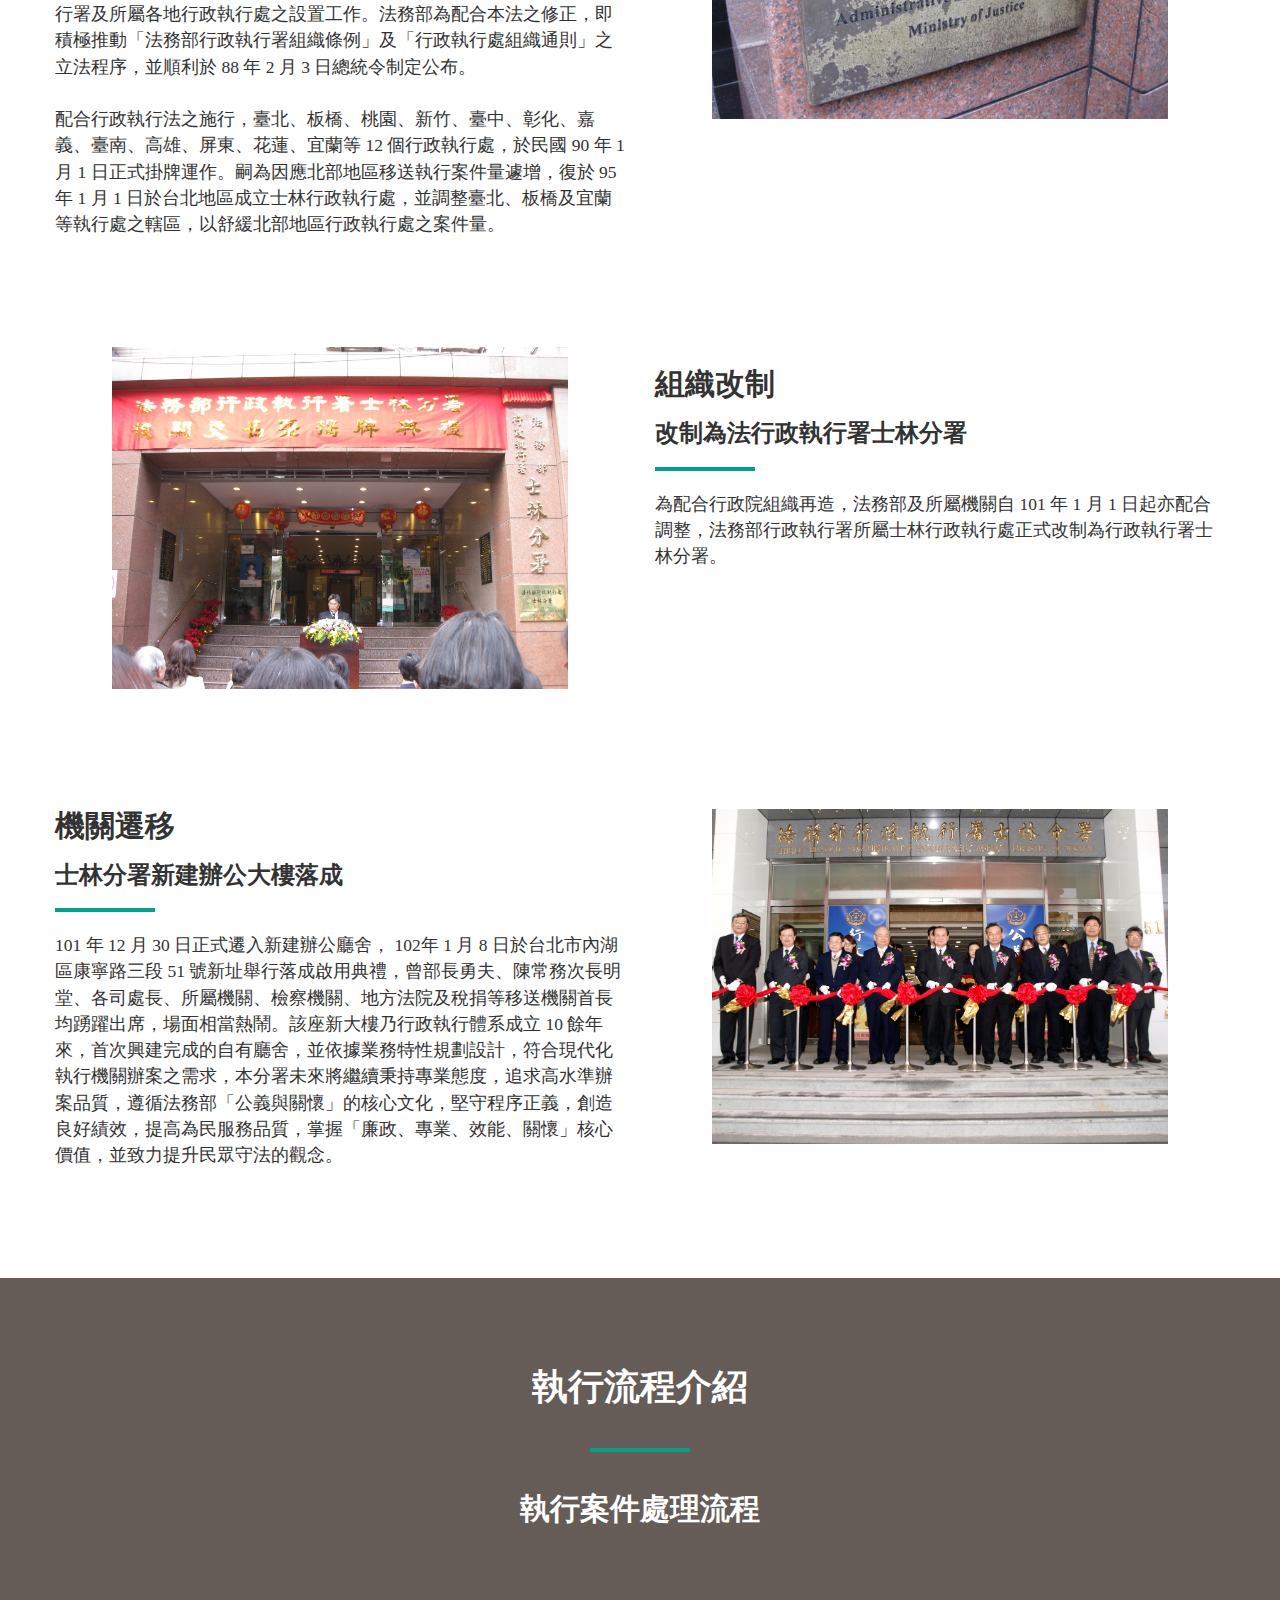
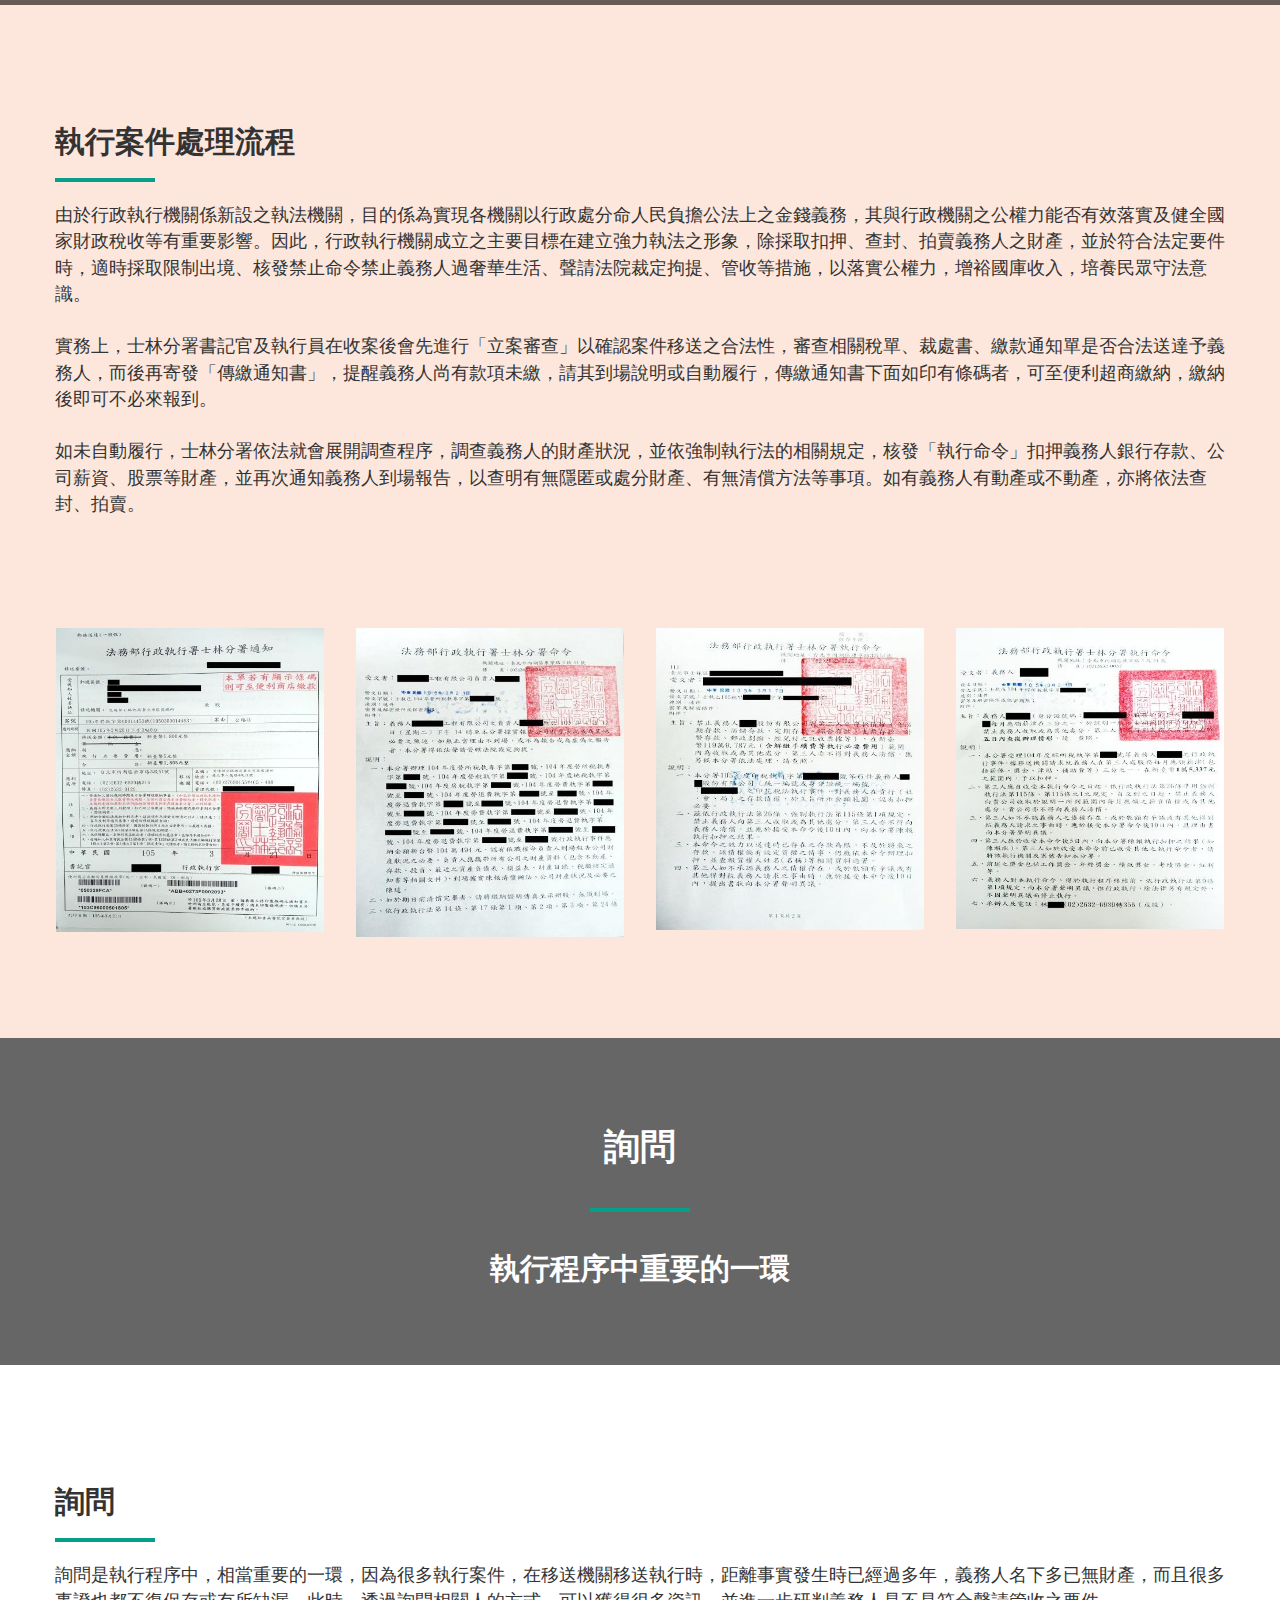
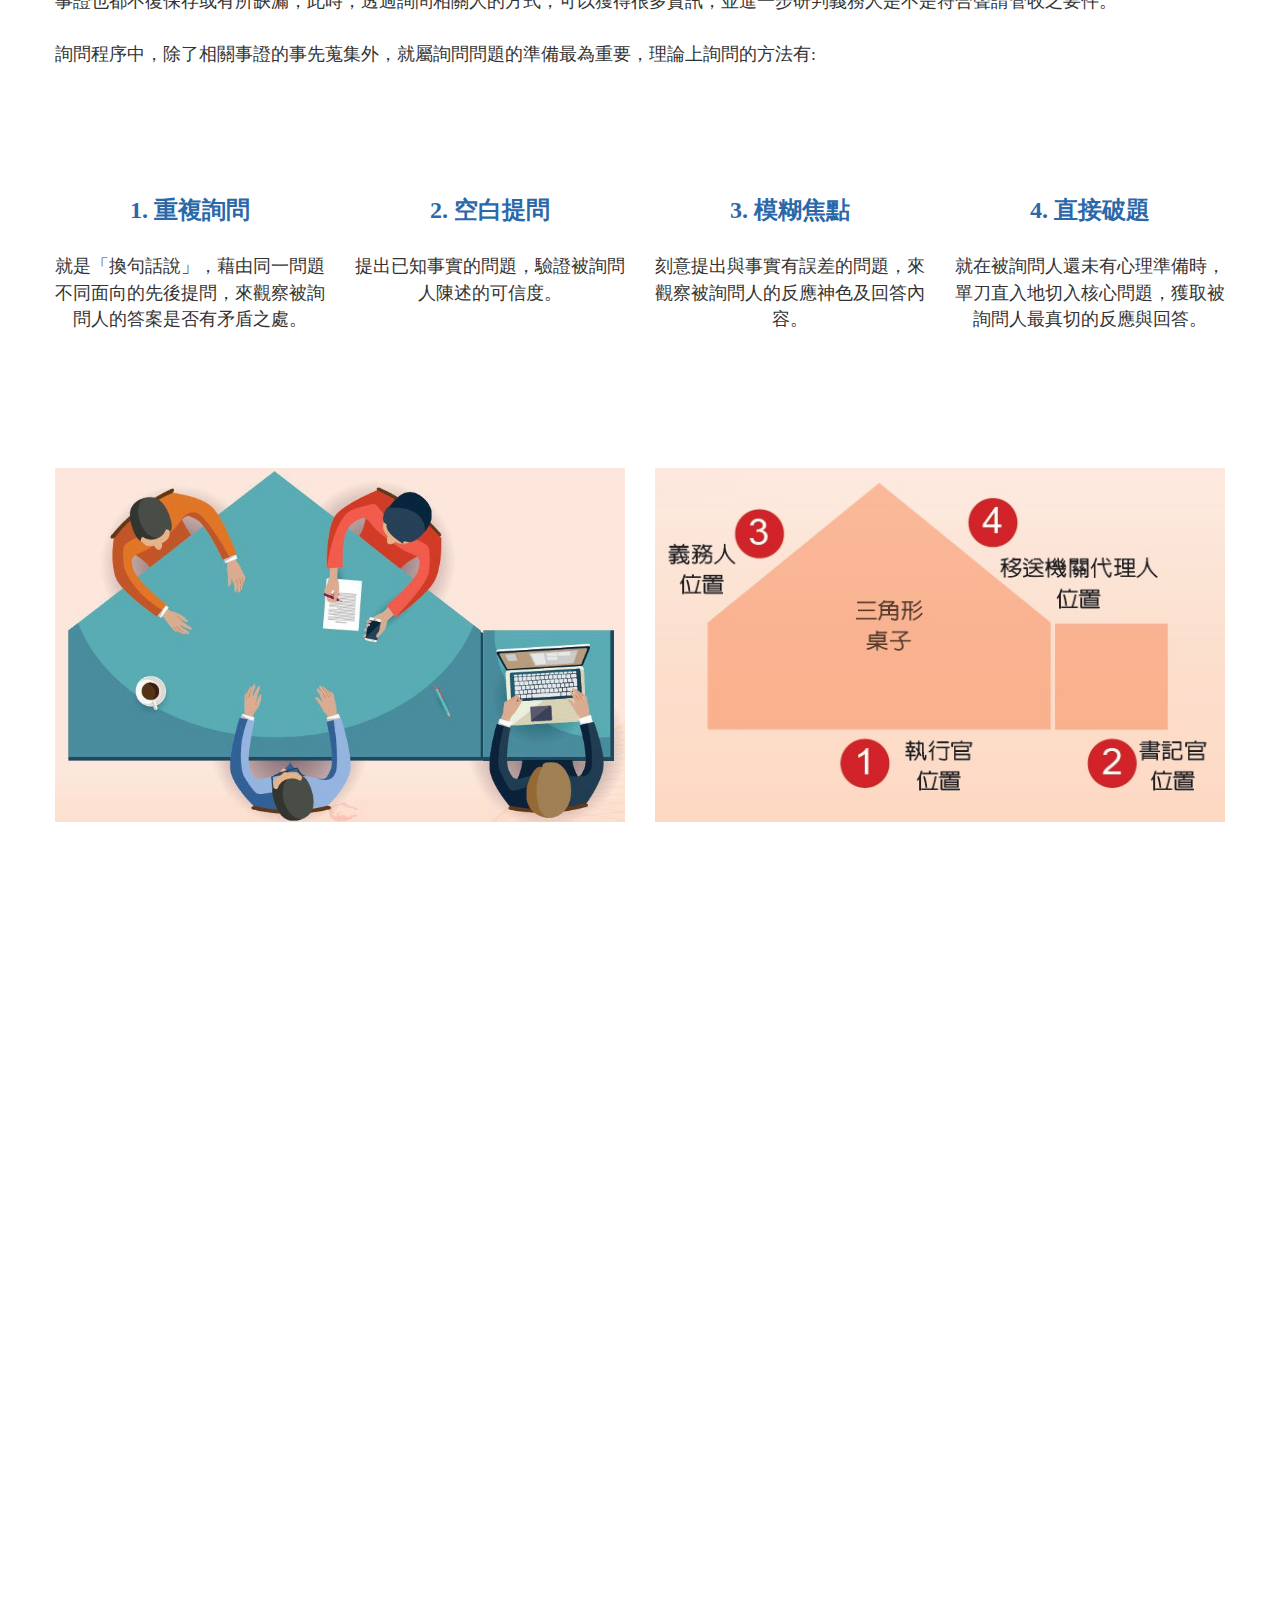
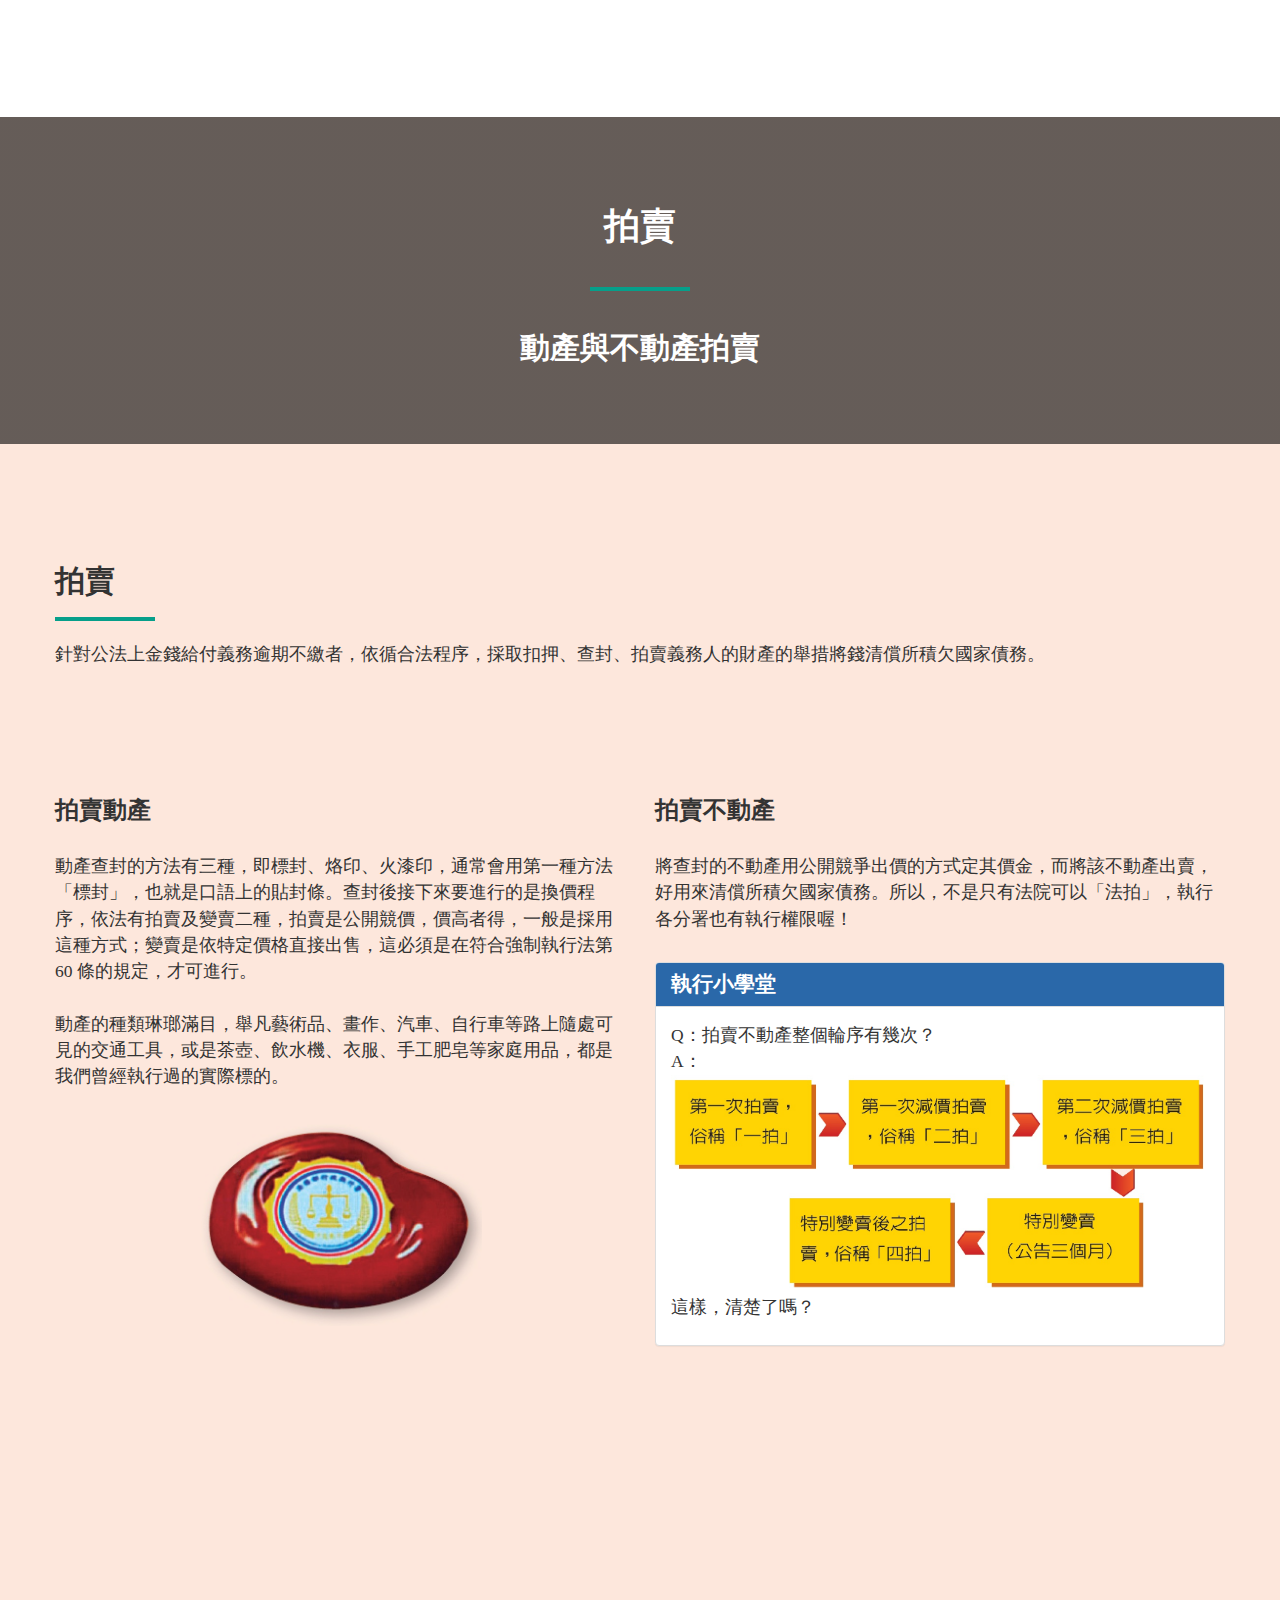
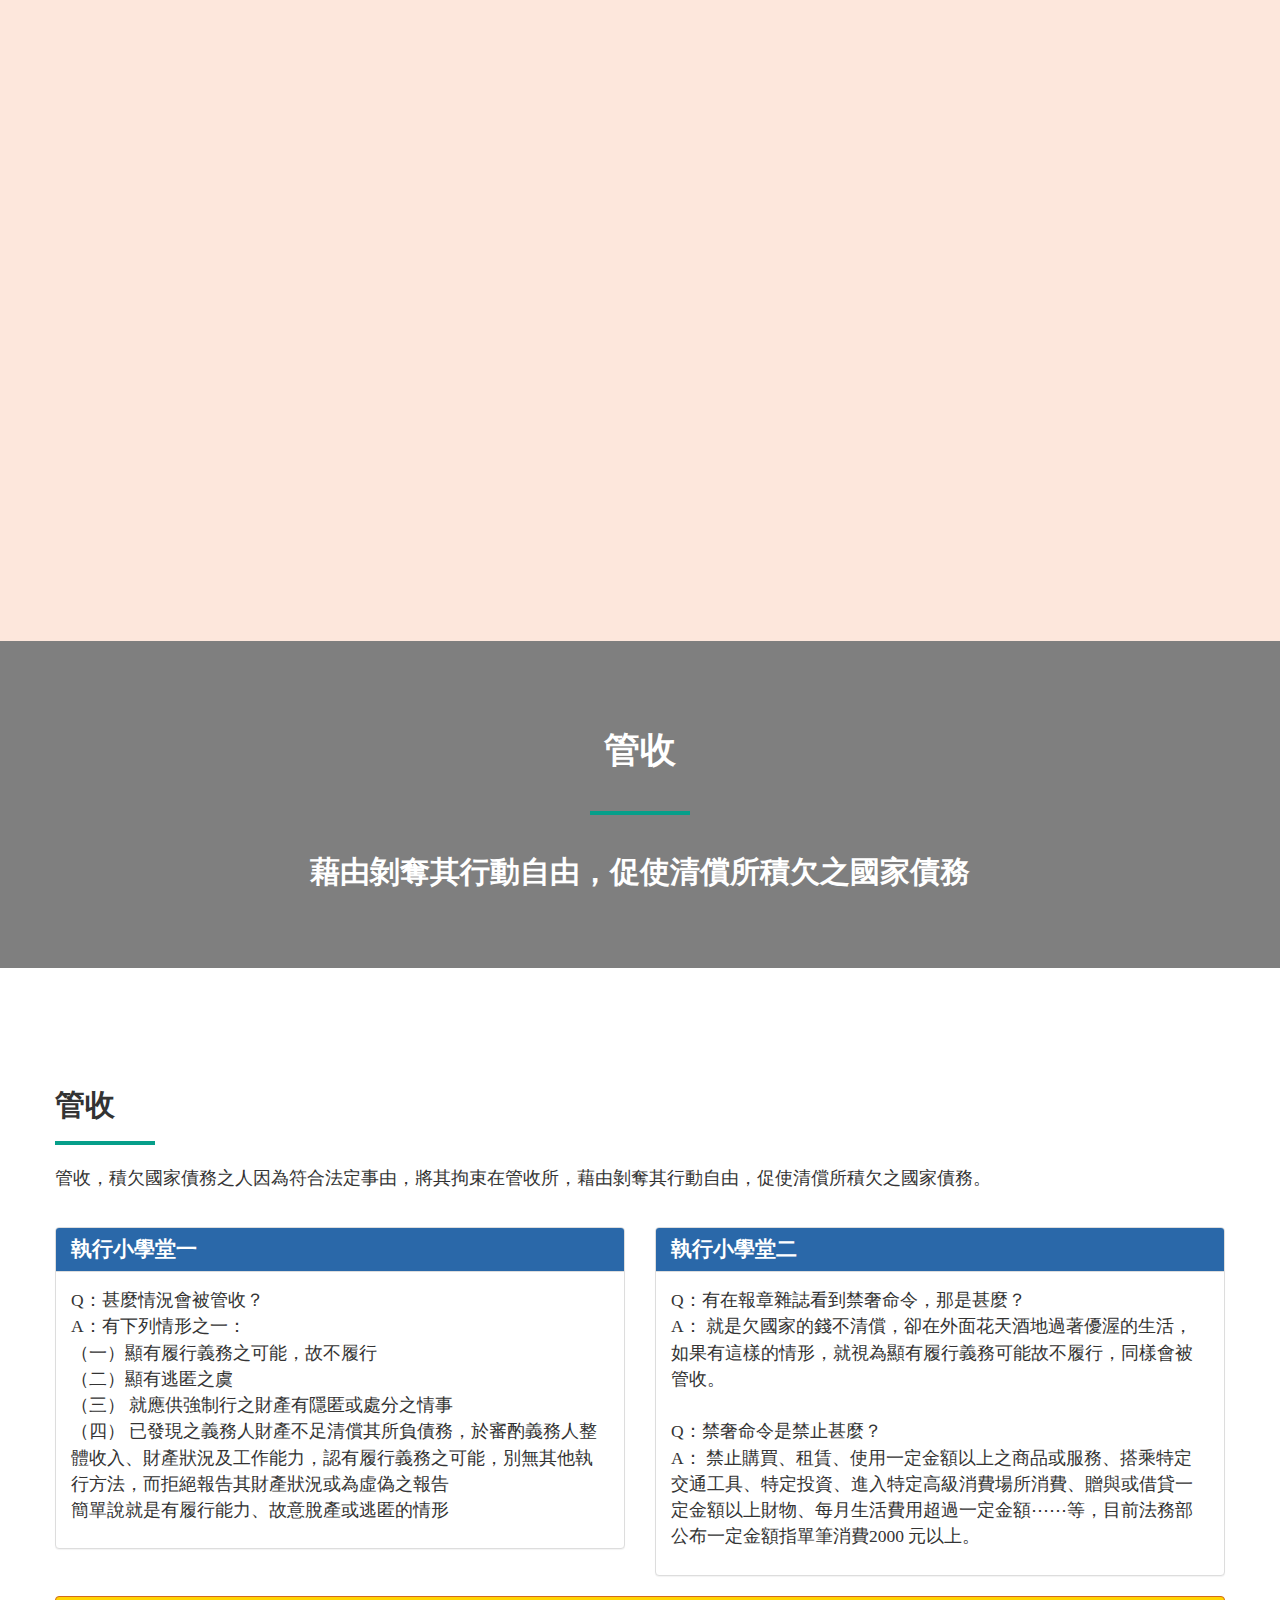
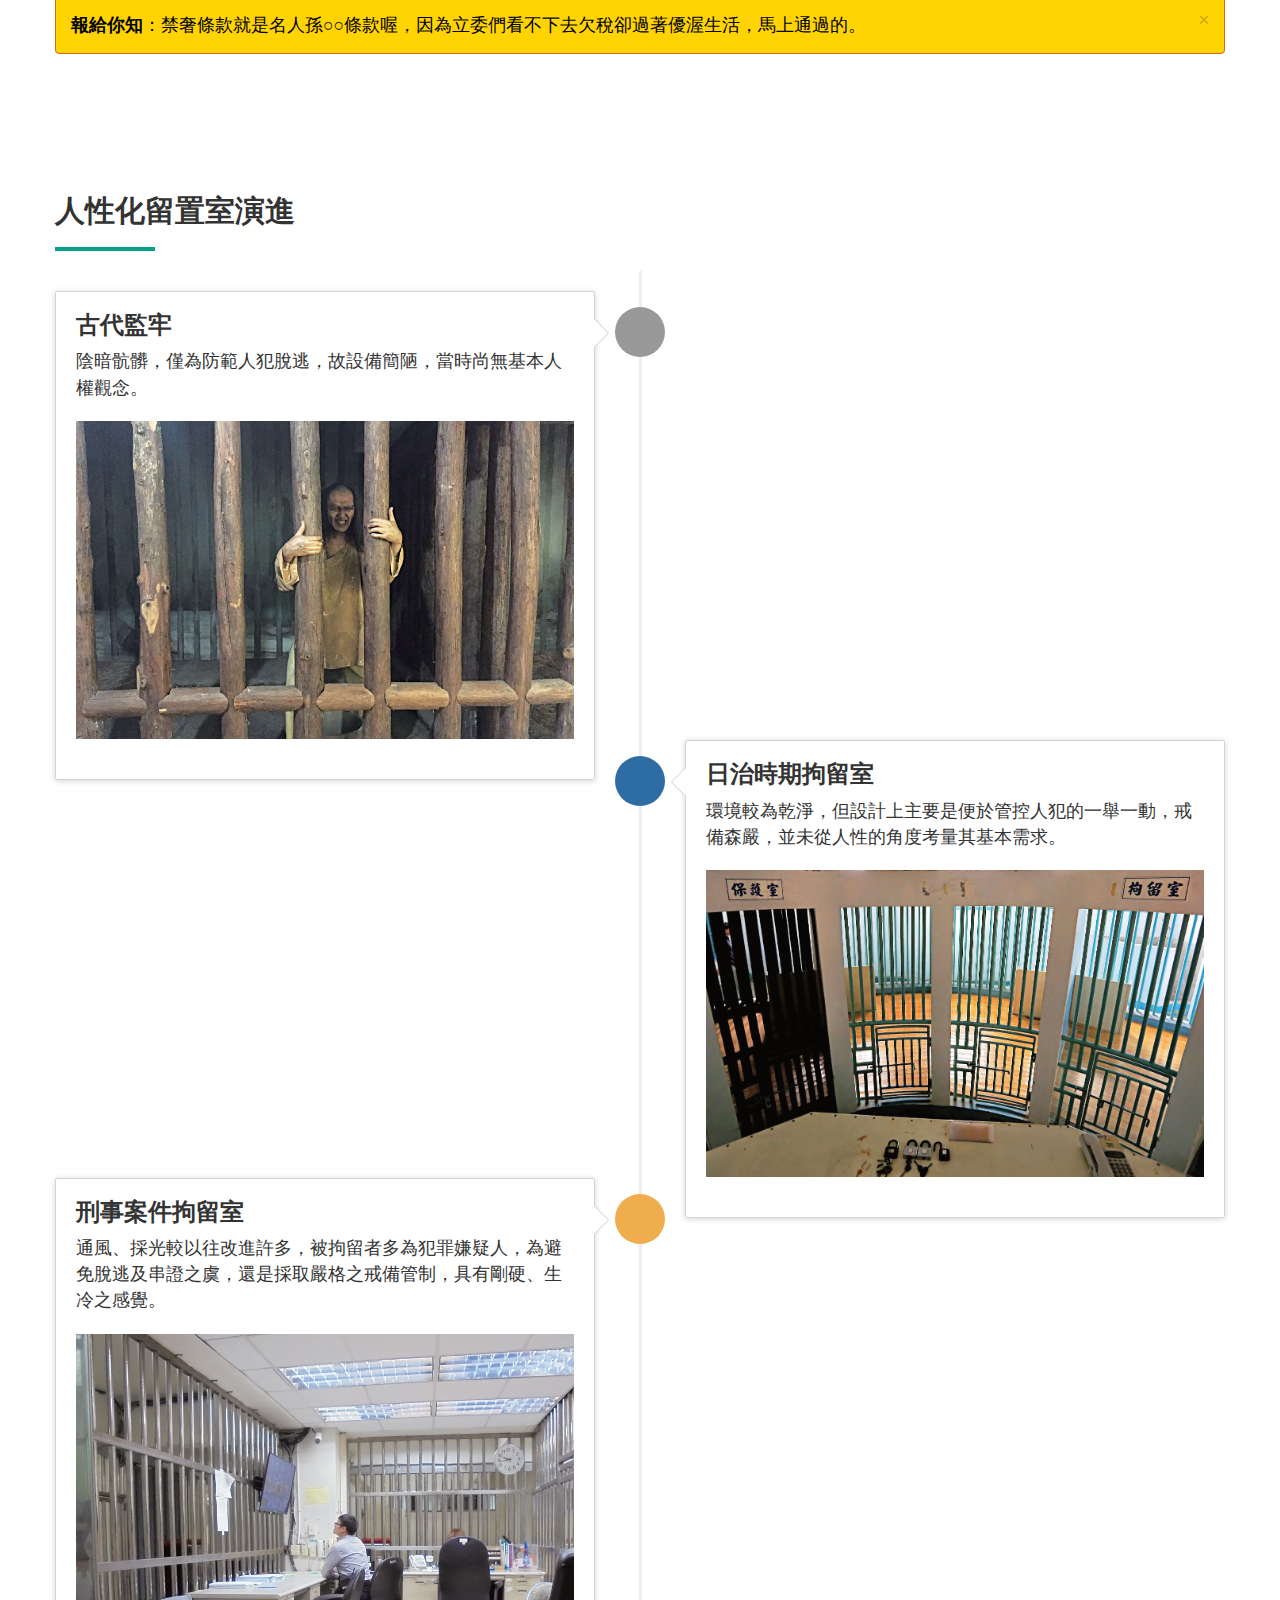
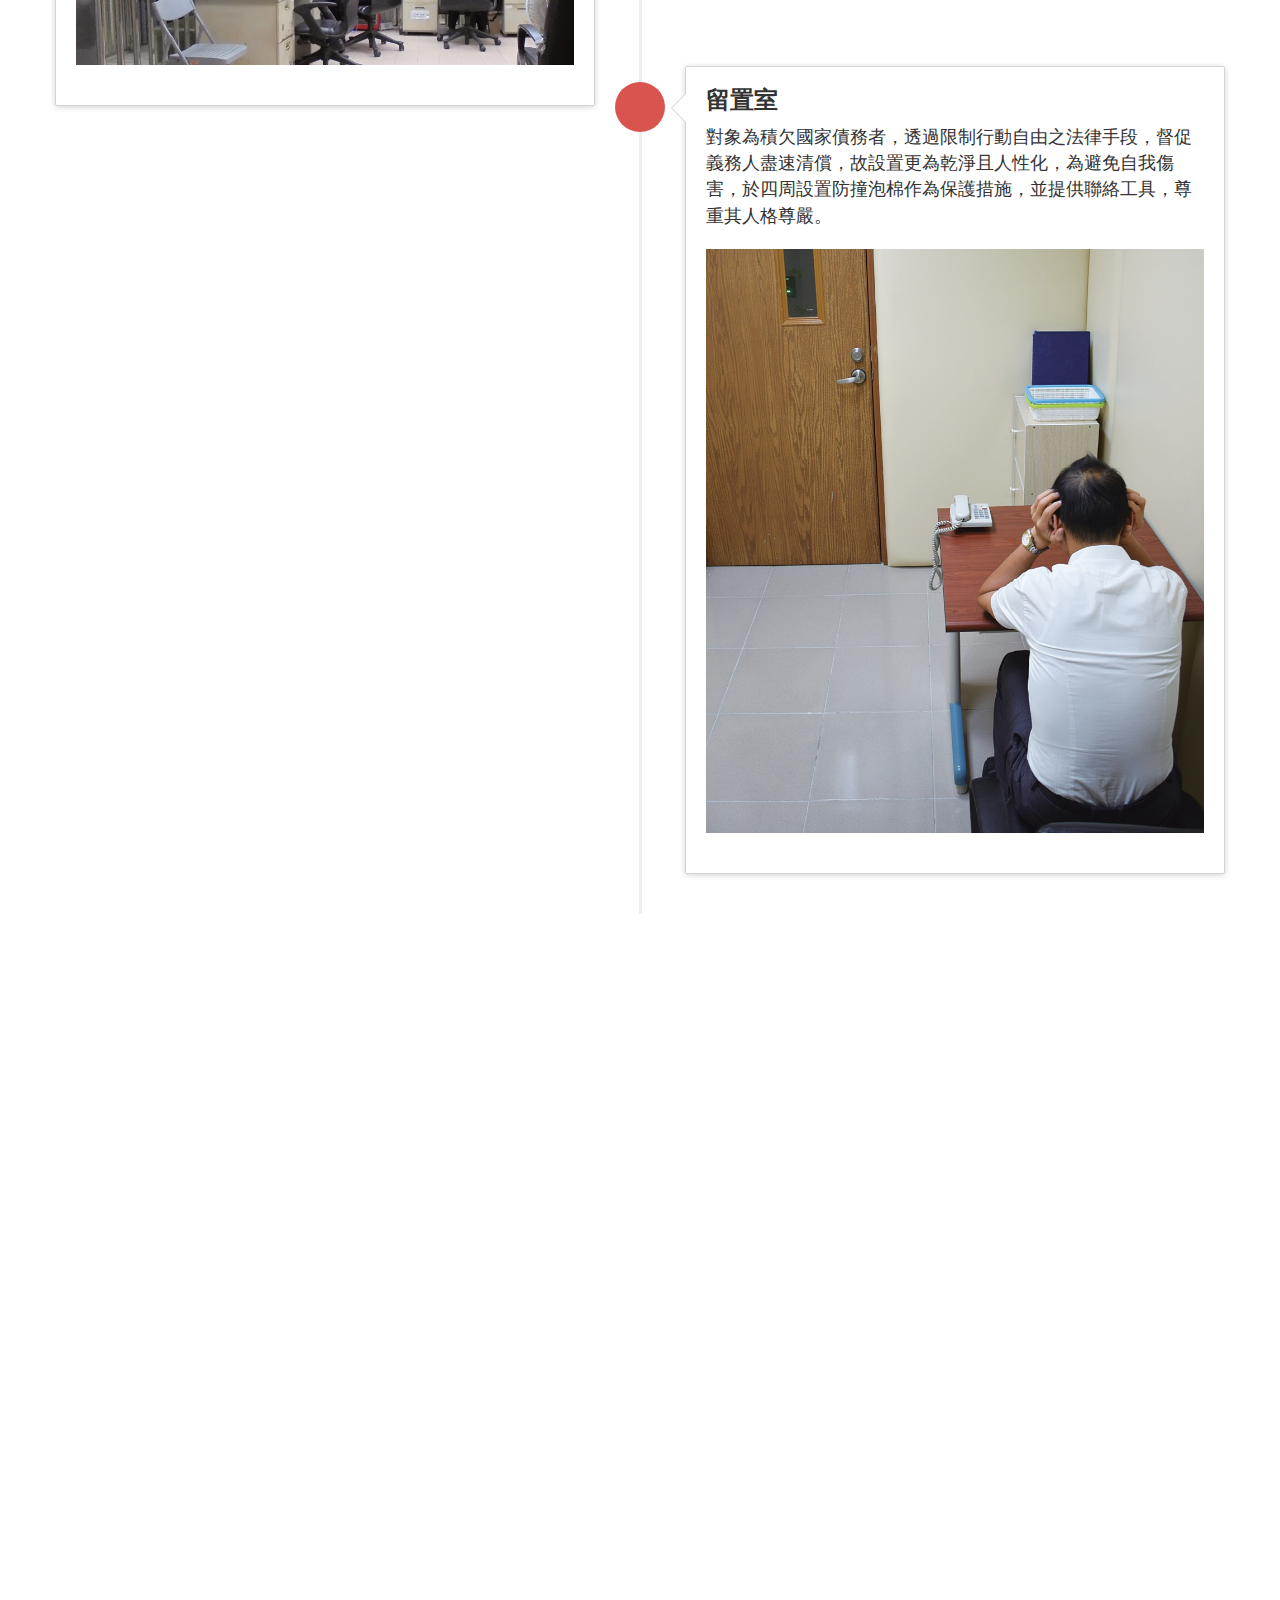
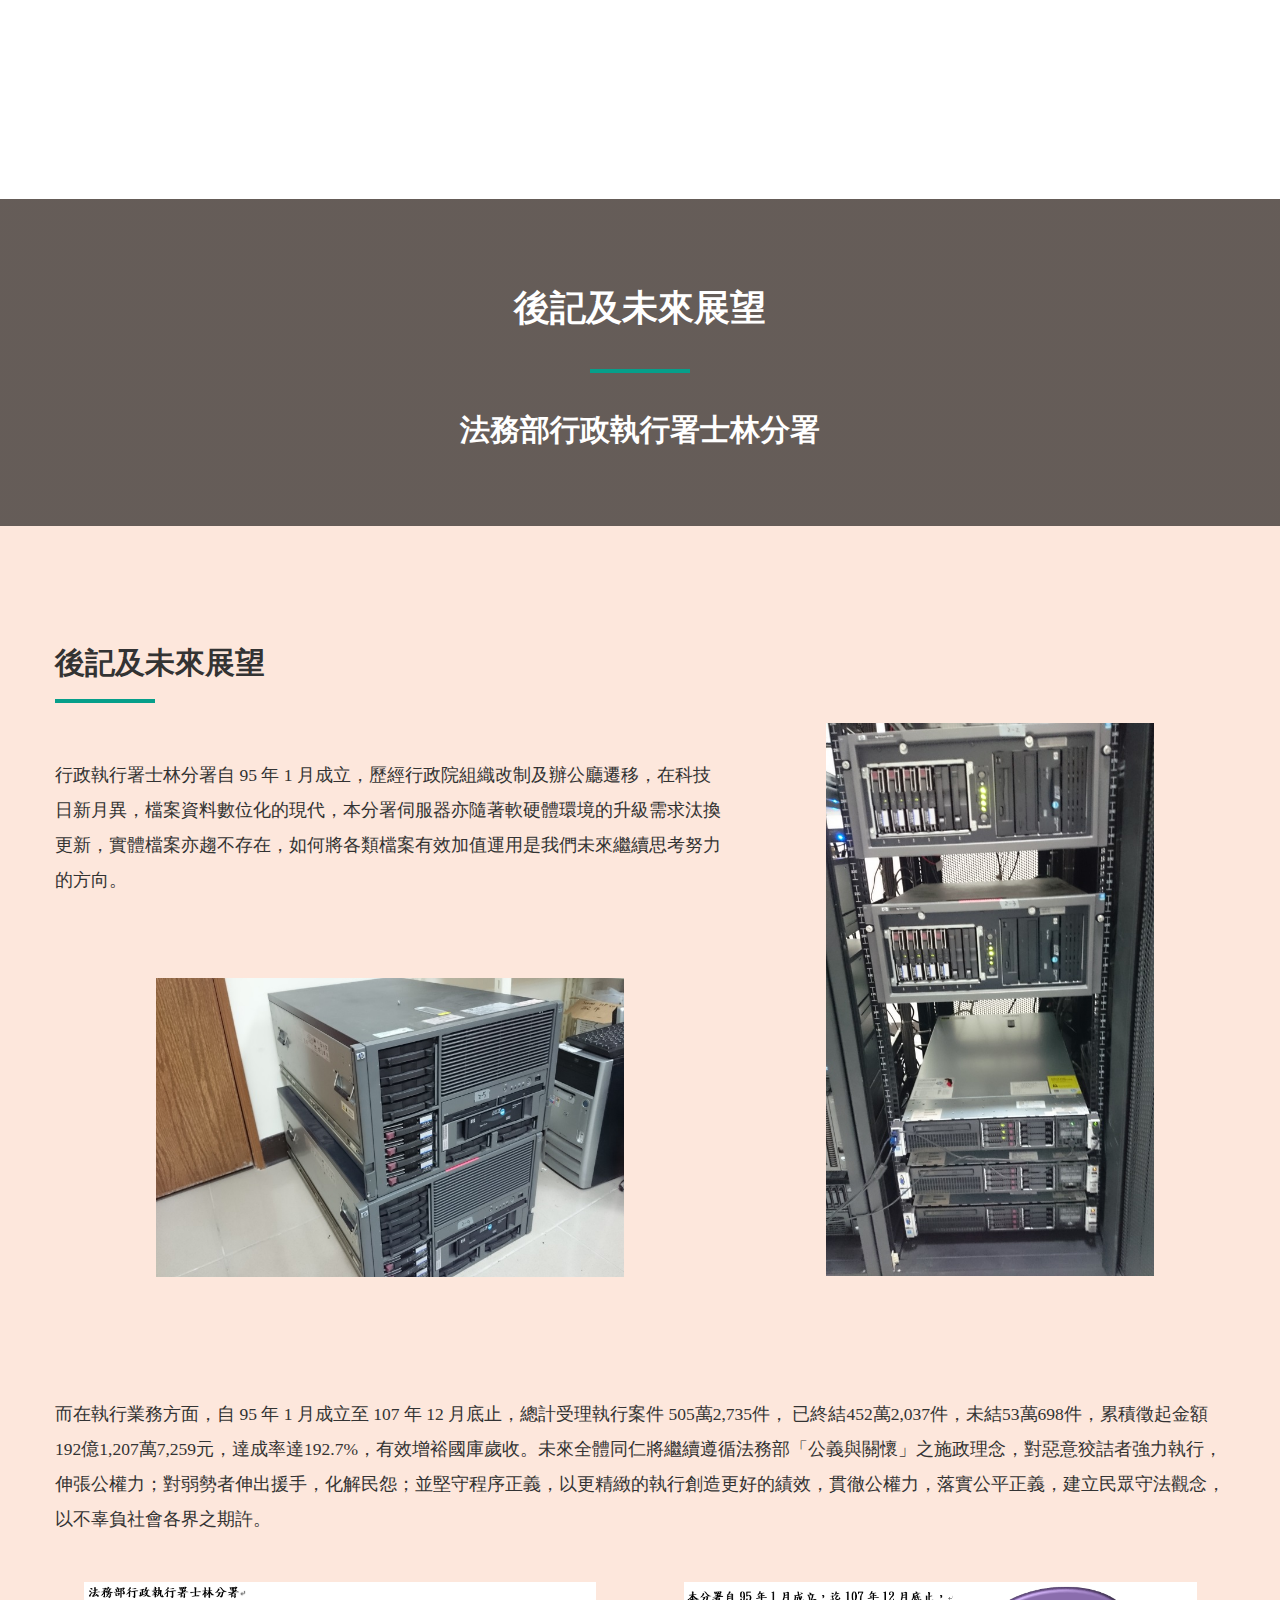
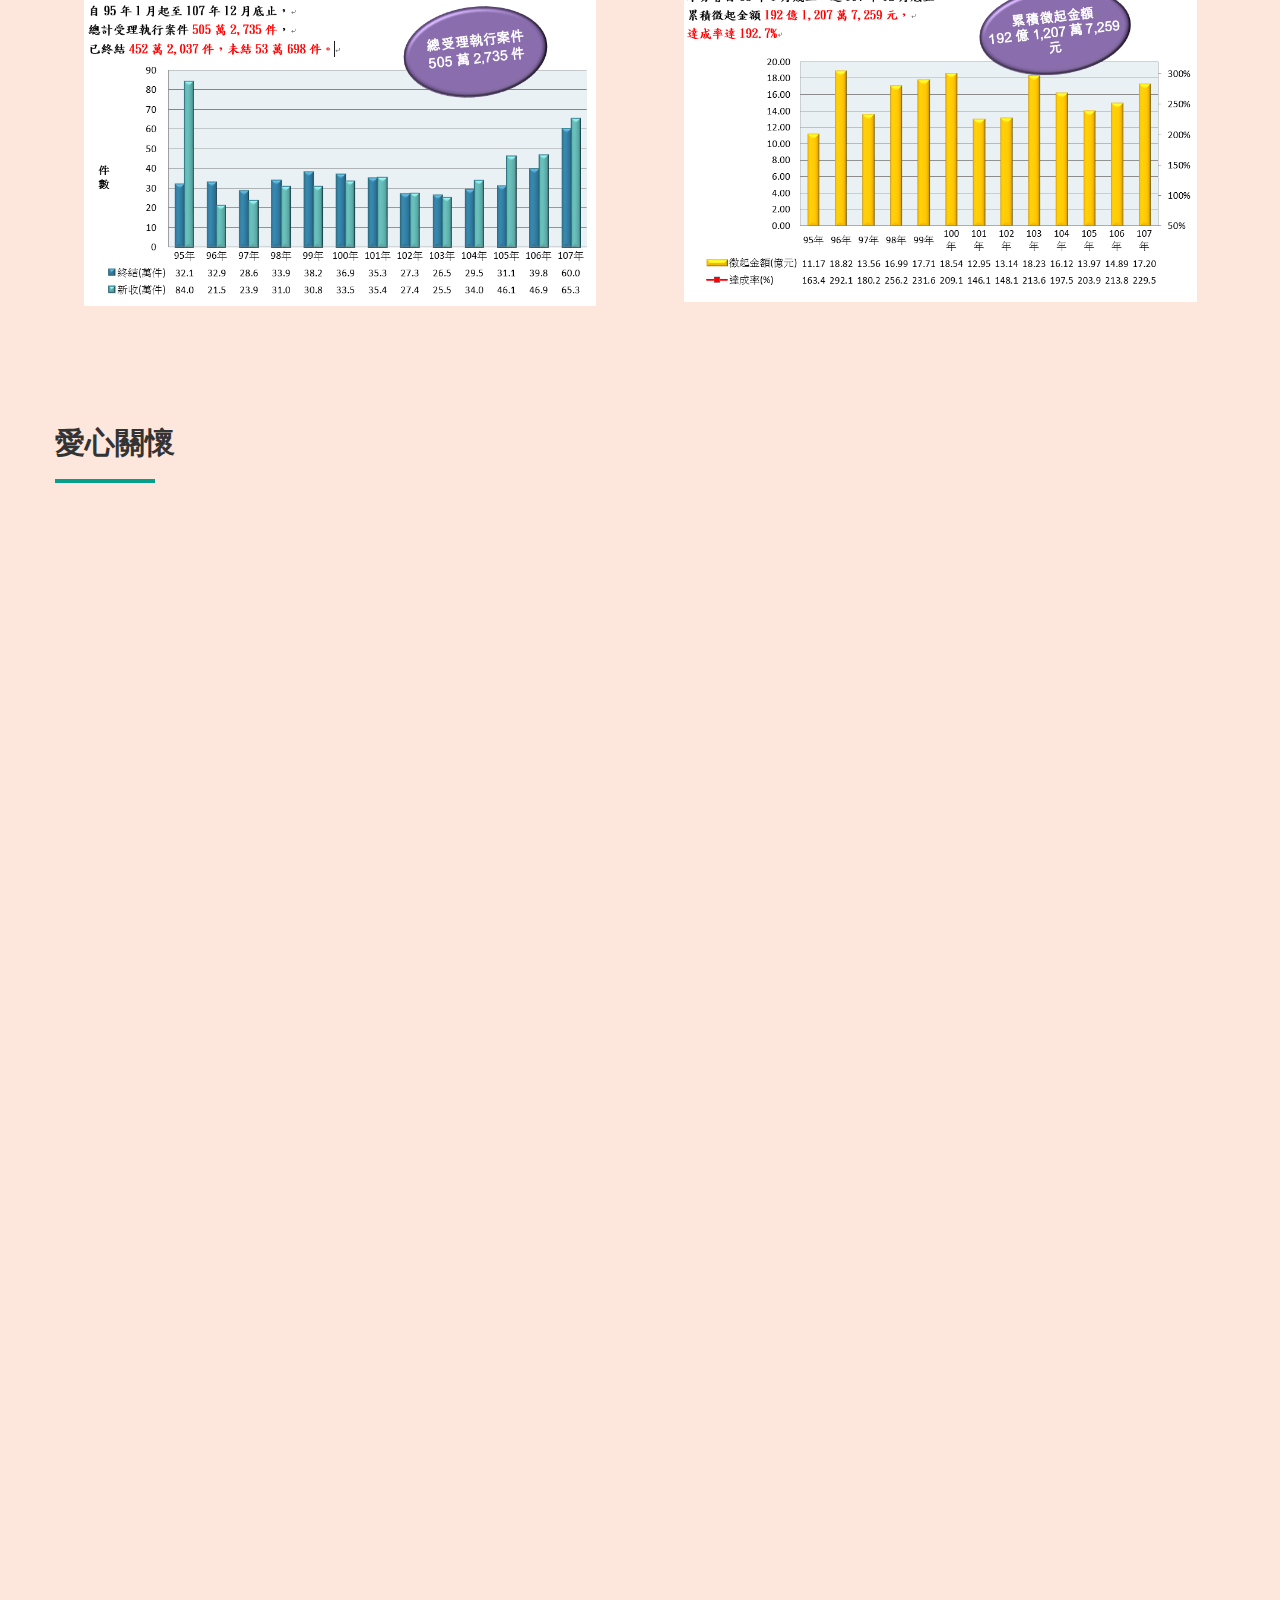
==== commit 1e2f8a0d: "Update index.html" ====
--- a/slyex/index.html
+++ b/slyex/index.html
@@ -439,8 +439,8 @@
 		    </div>
 		    <div class="row">
                 <div class="col-md-12 col-xs-12">
-                	<p style="line-height: 200%;">而在執行業務方面，自 95 年 1 月成立至 106 年 12 月底止，總計受理執行案件 440萬5,843件，
-已終結392萬2,536件，未結48萬3,307件，累積徵起金額174億9,181萬8,046元，達成率達189.72%，有效增裕國庫歲收。未來全體同仁將繼續遵循法務部「公義與關懷」之施政理念，對惡意狡詰者強力執行，伸張公權力；對弱勢者伸出援手，化解民怨；並堅守程序正義，以更精緻的執行創造更好的績效，貫徹公權力，落實公平正義，建立民眾守法觀念，以不辜負社會各界之期許。<br><br></p>
+                	<p style="line-height: 200%;">而在執行業務方面，自 95 年 1 月成立至 107 年 12 月底止，總計受理執行案件 505萬2,735件，
+已終結452萬2,037件，未結53萬698件，累積徵起金額192億1,207萬7,259元，達成率達192.7%，有效增裕國庫歲收。未來全體同仁將繼續遵循法務部「公義與關懷」之施政理念，對惡意狡詰者強力執行，伸張公權力；對弱勢者伸出援手，化解民怨；並堅守程序正義，以更精緻的執行創造更好的績效，貫徹公權力，落實公平正義，建立民眾守法觀念，以不辜負社會各界之期許。<br><br></p>
                 </div>
                 <div class="col-md-6 col-xs-12">
 		        	<div class="img-bg" style="margin: 0 auto; width:90%; height:90%;">
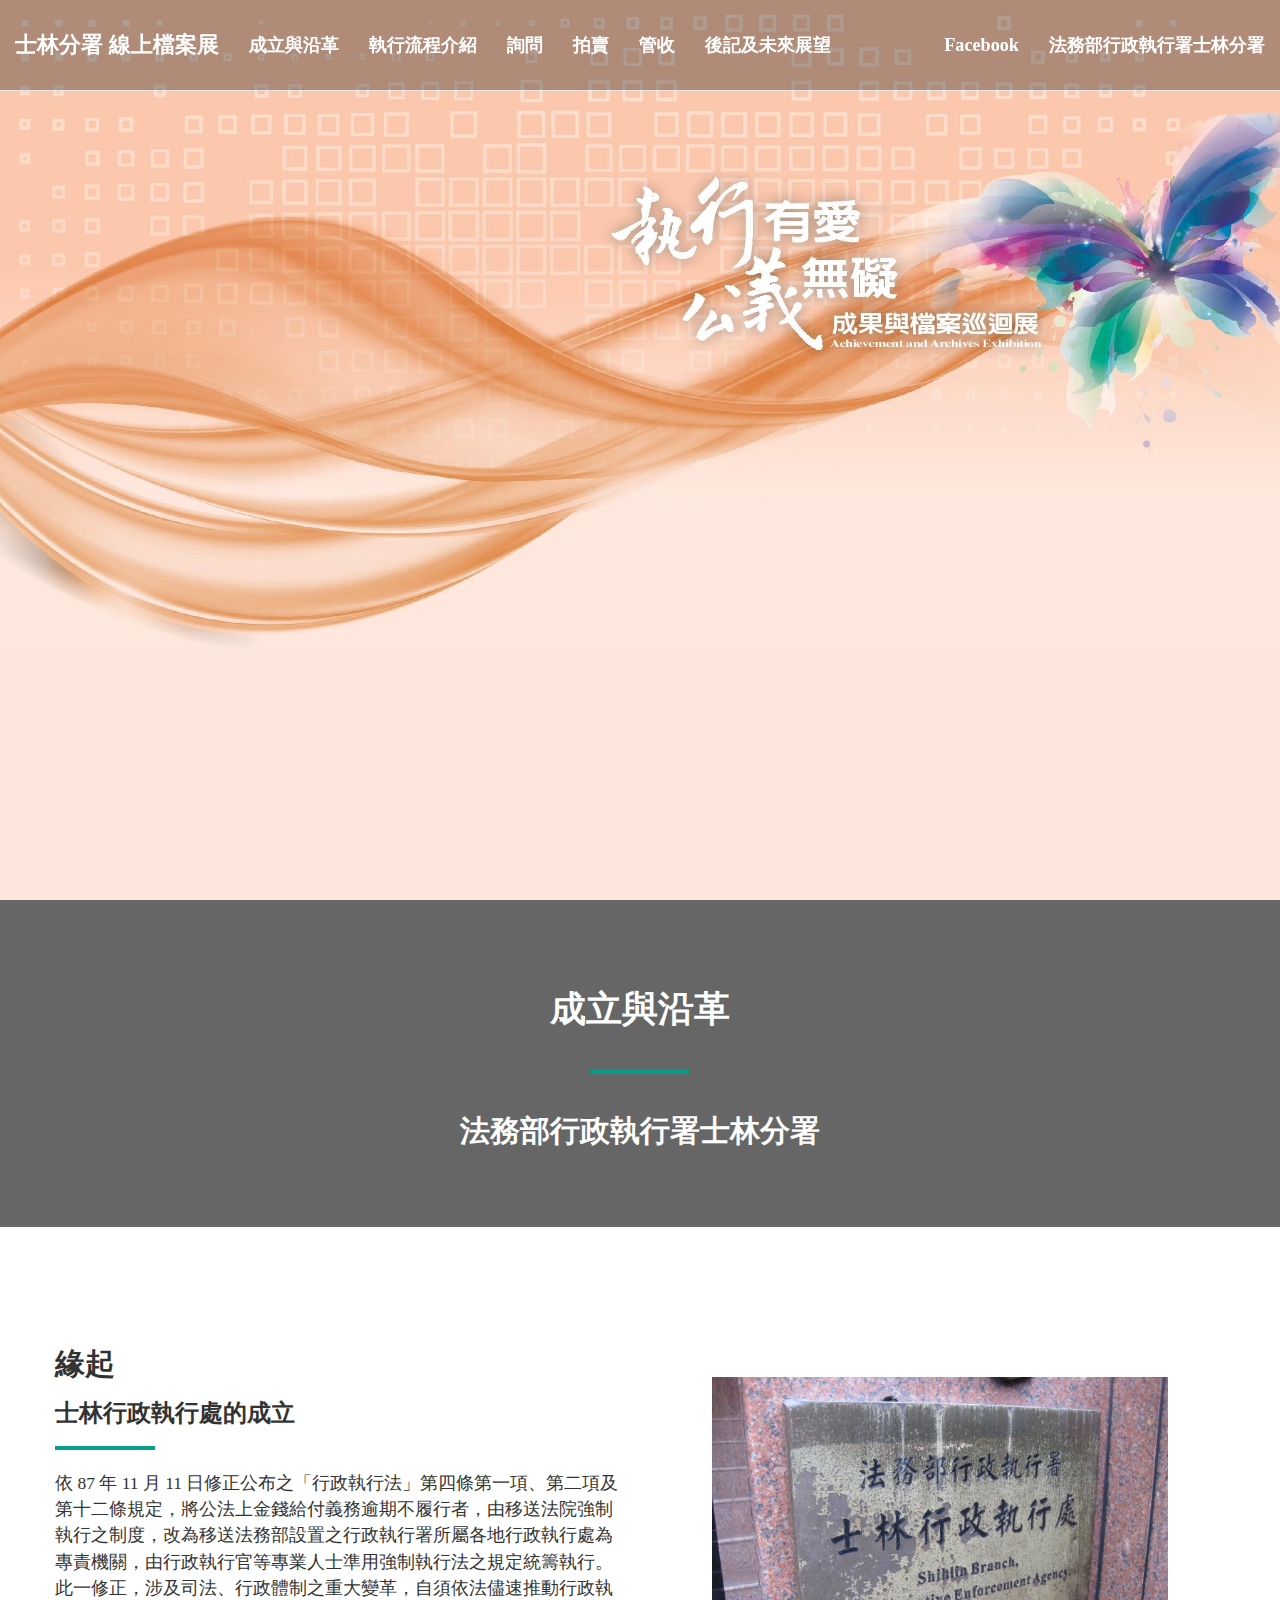
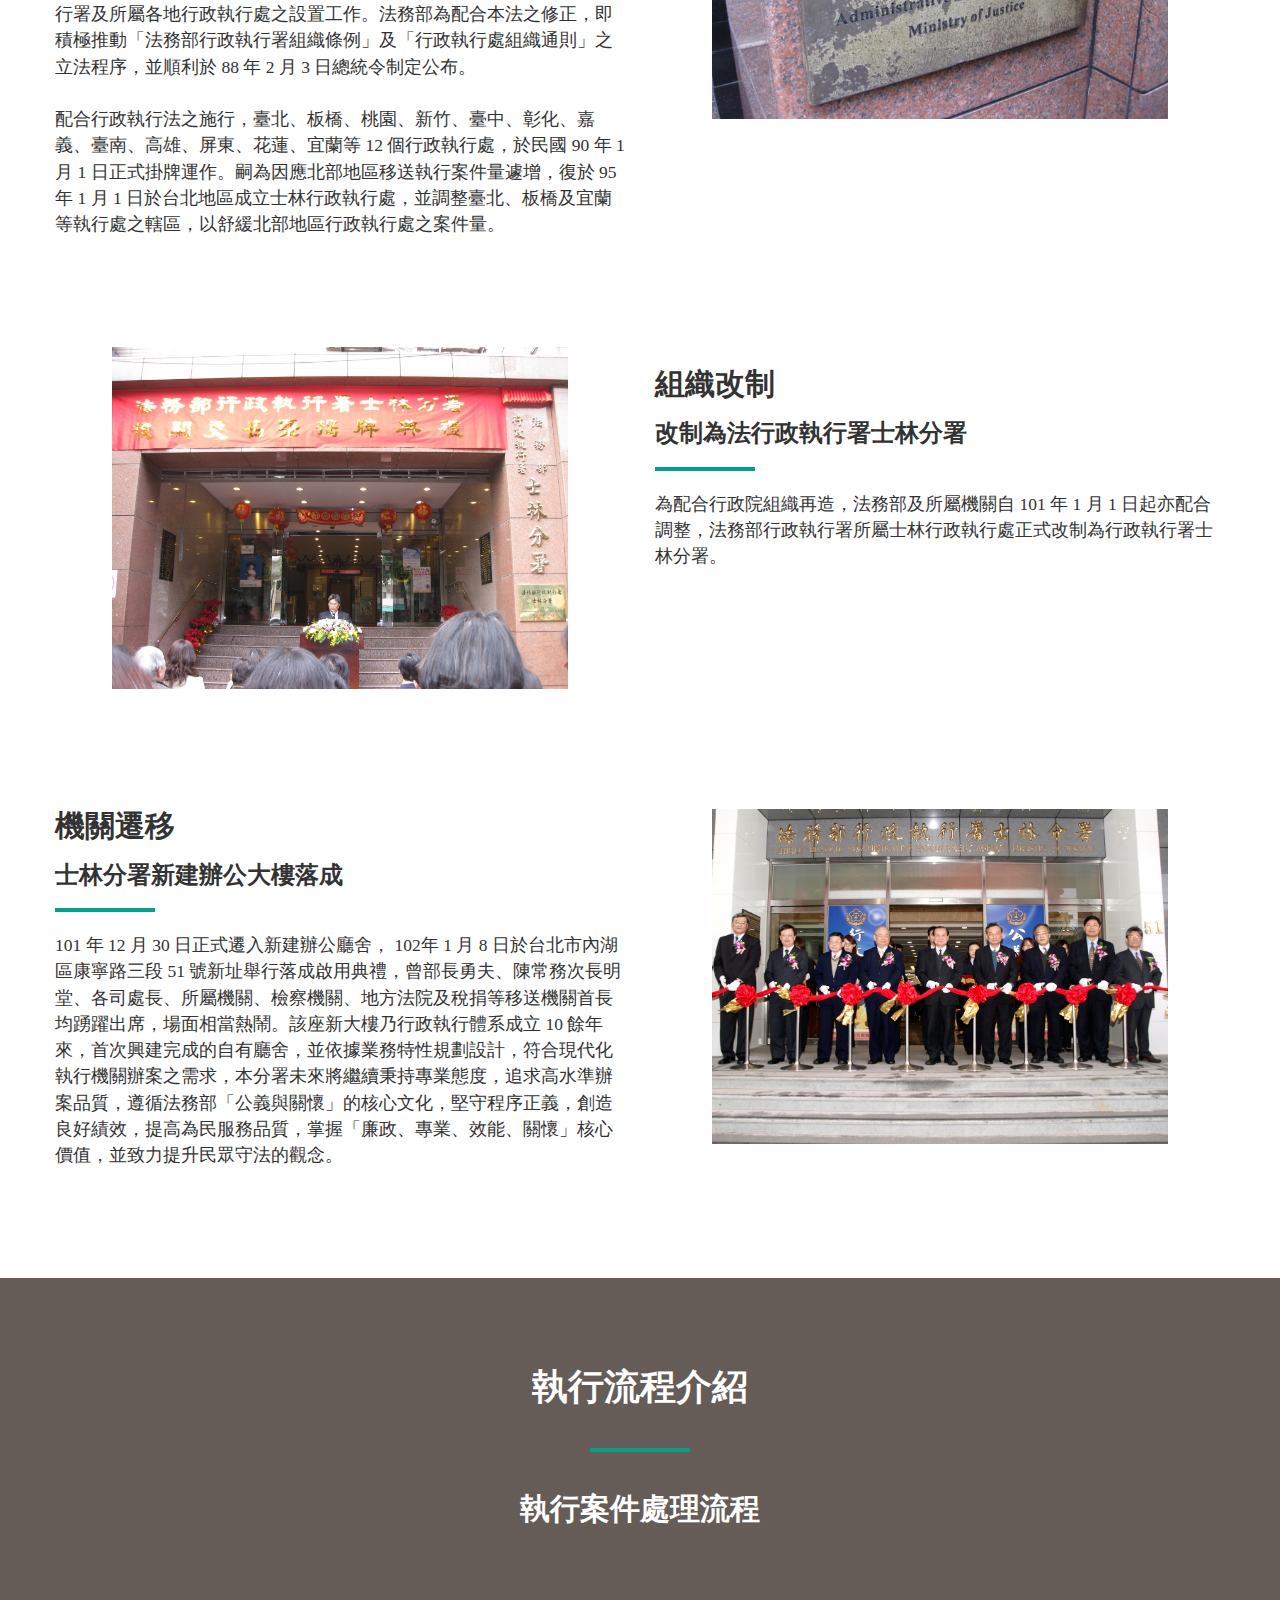
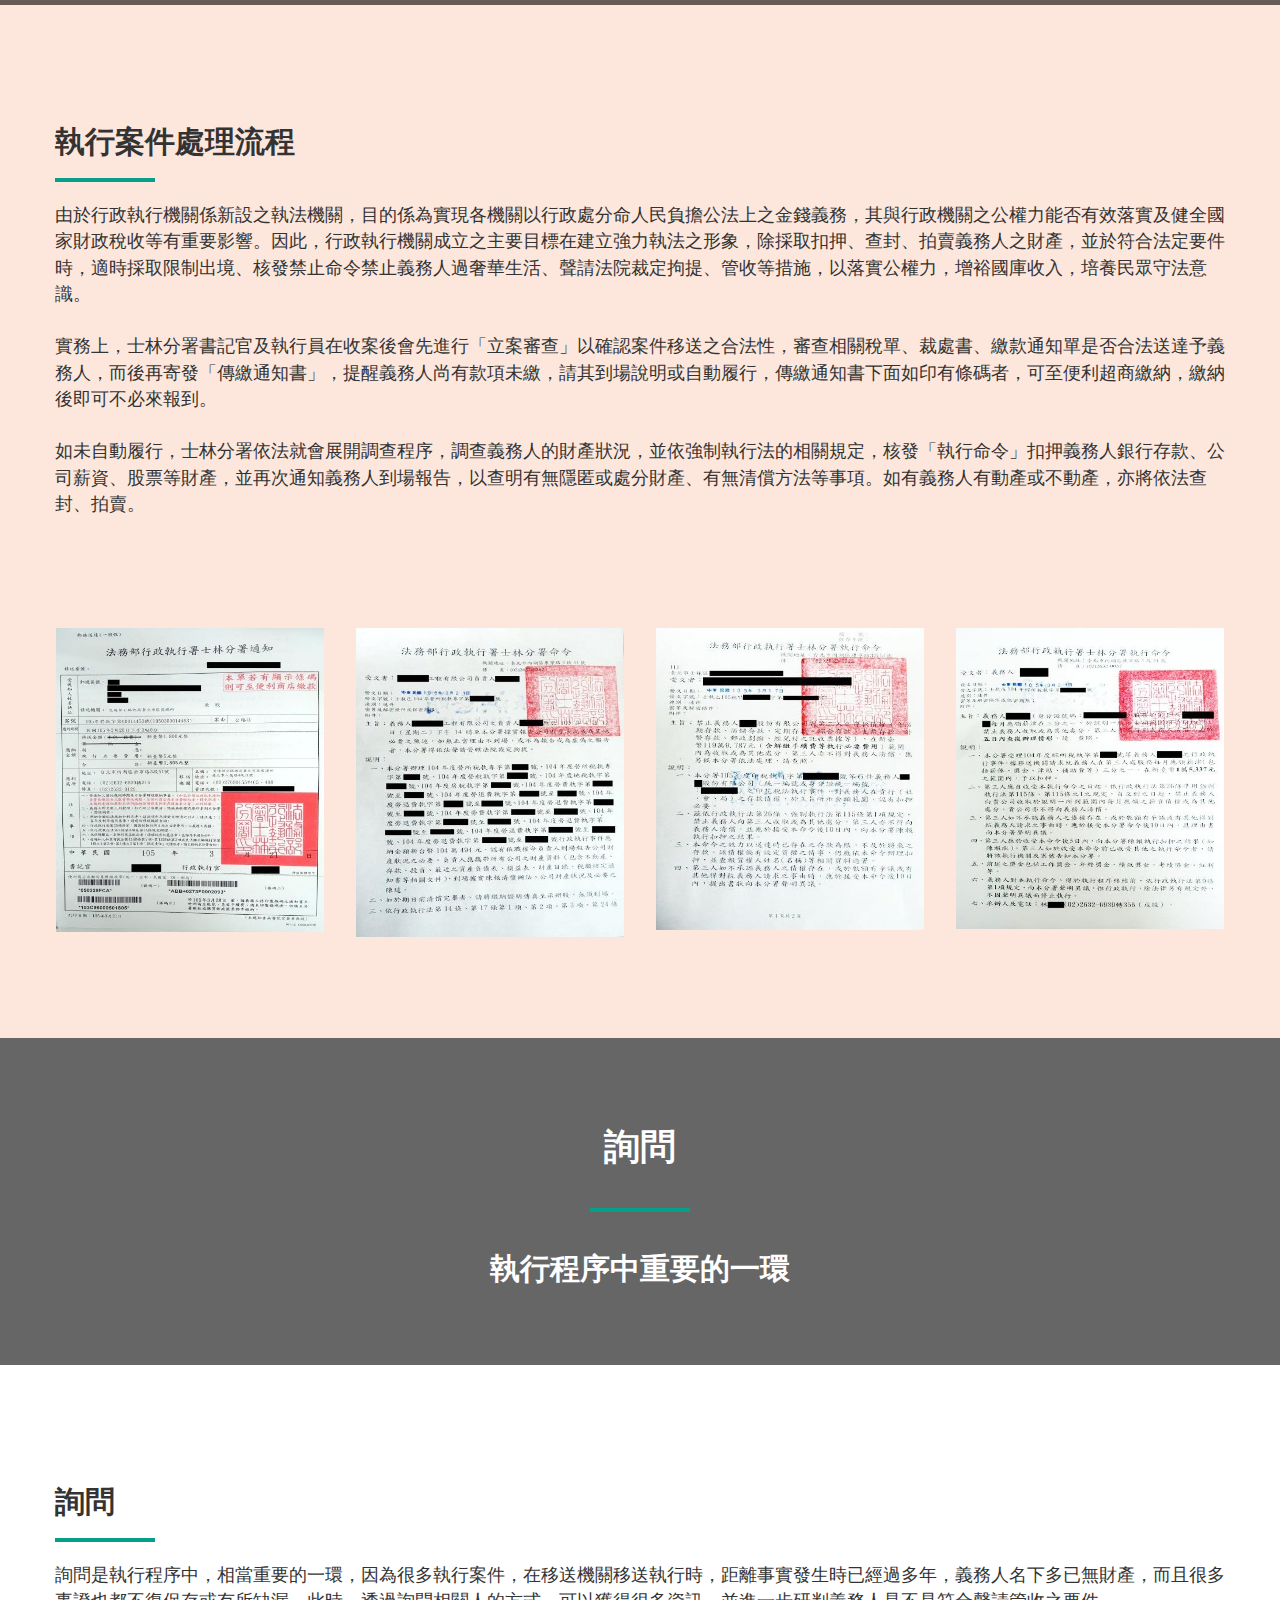
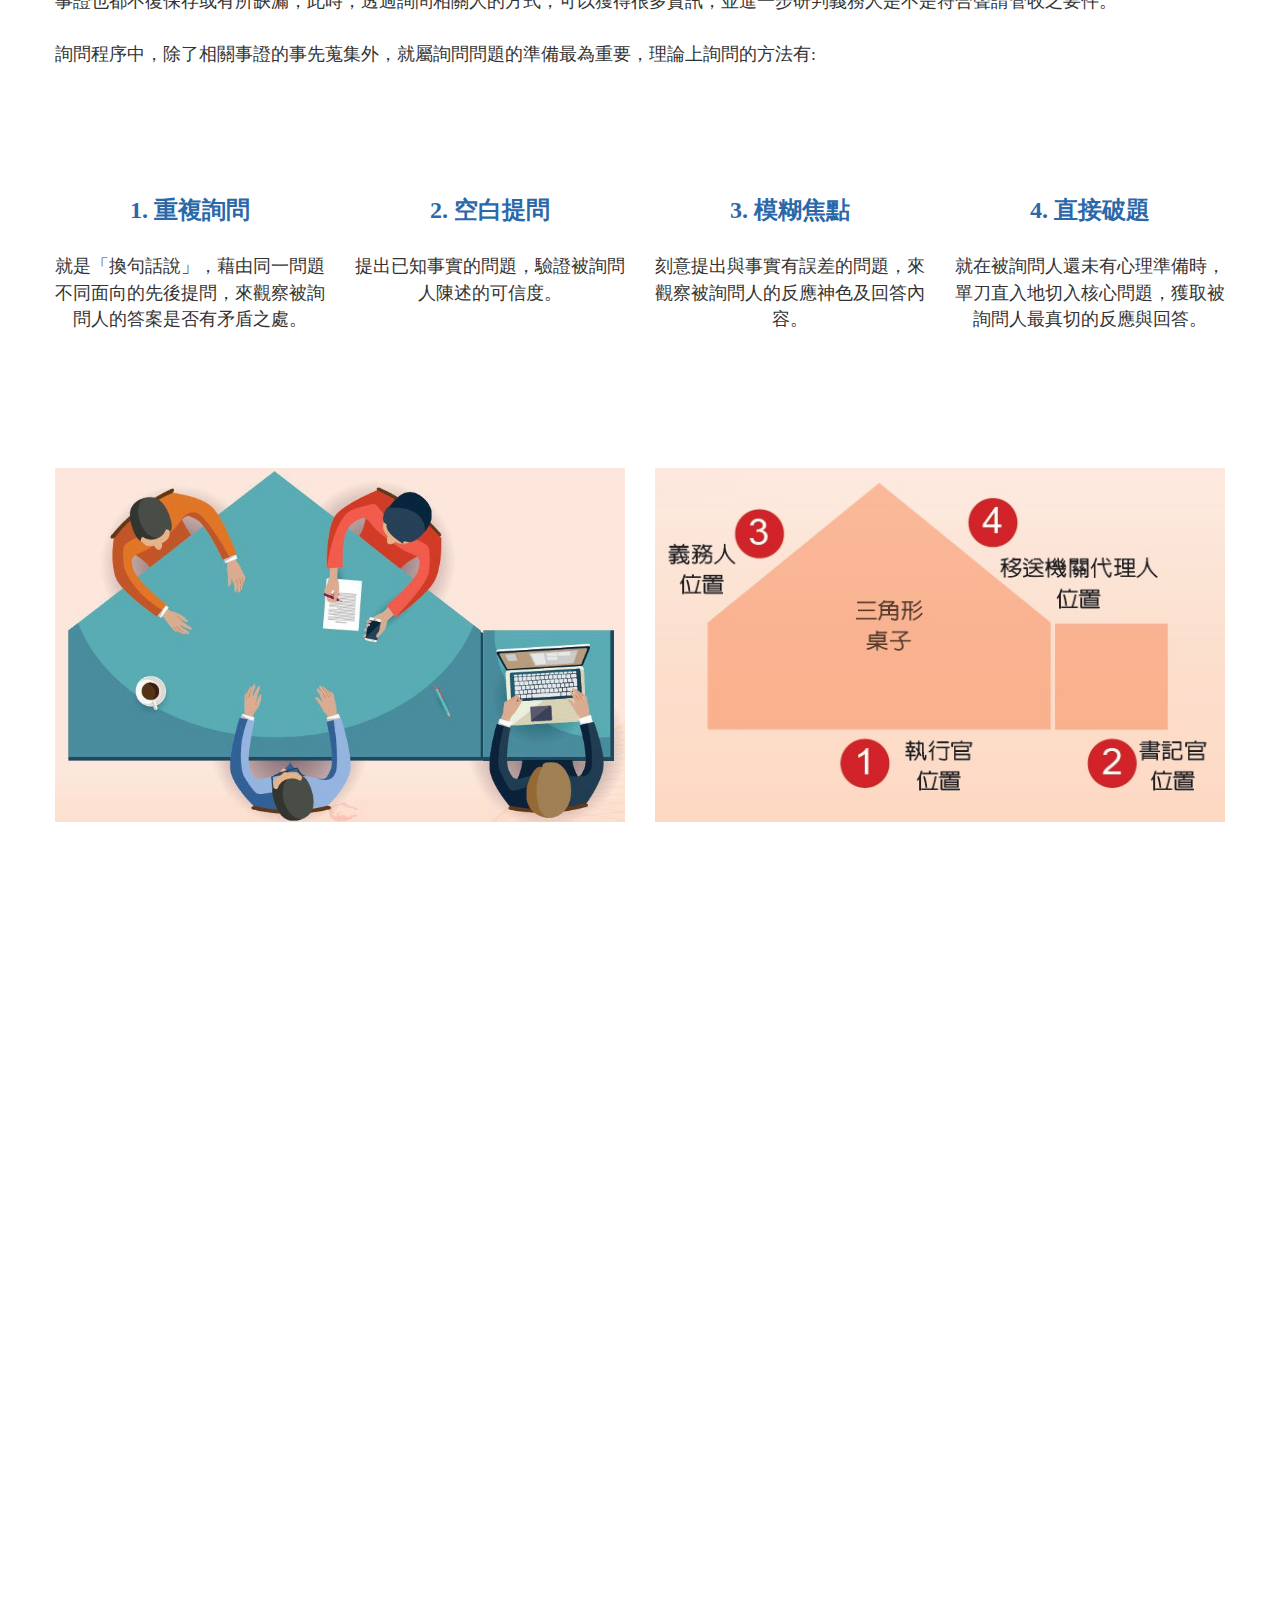
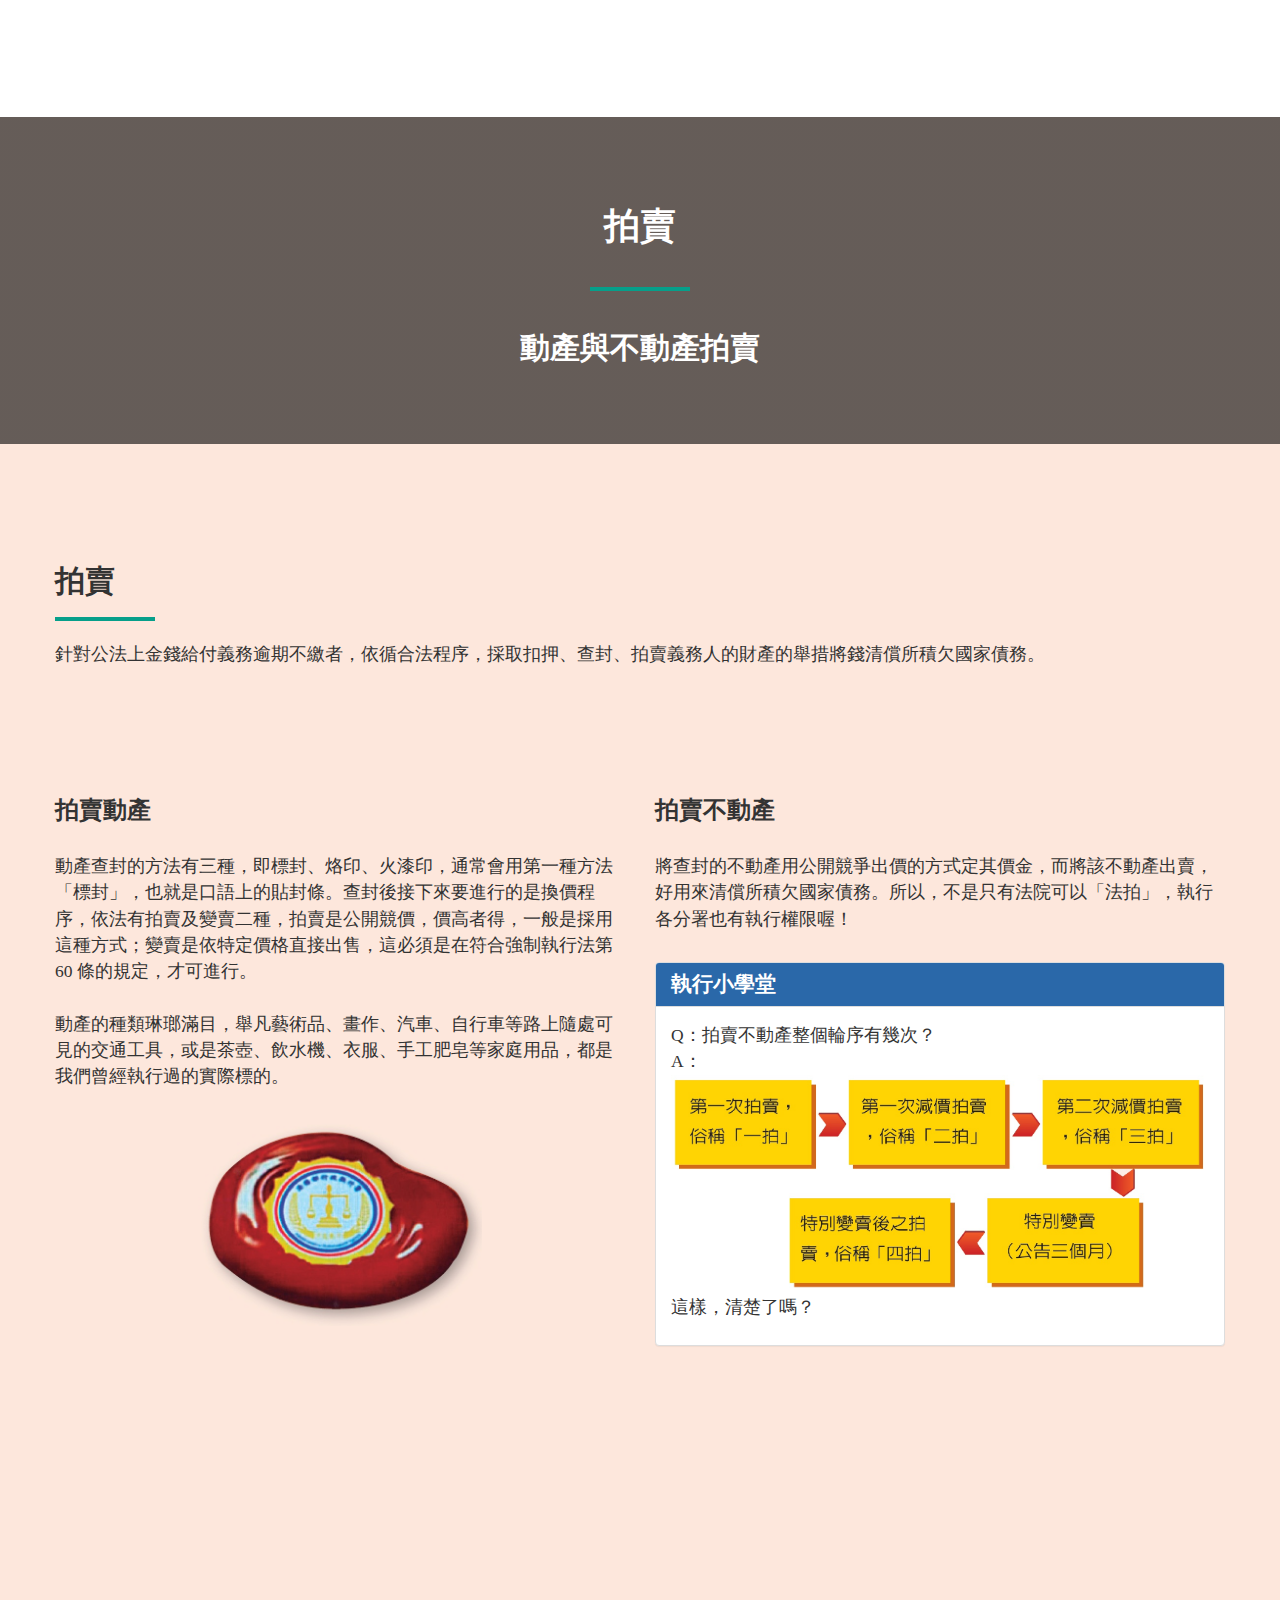
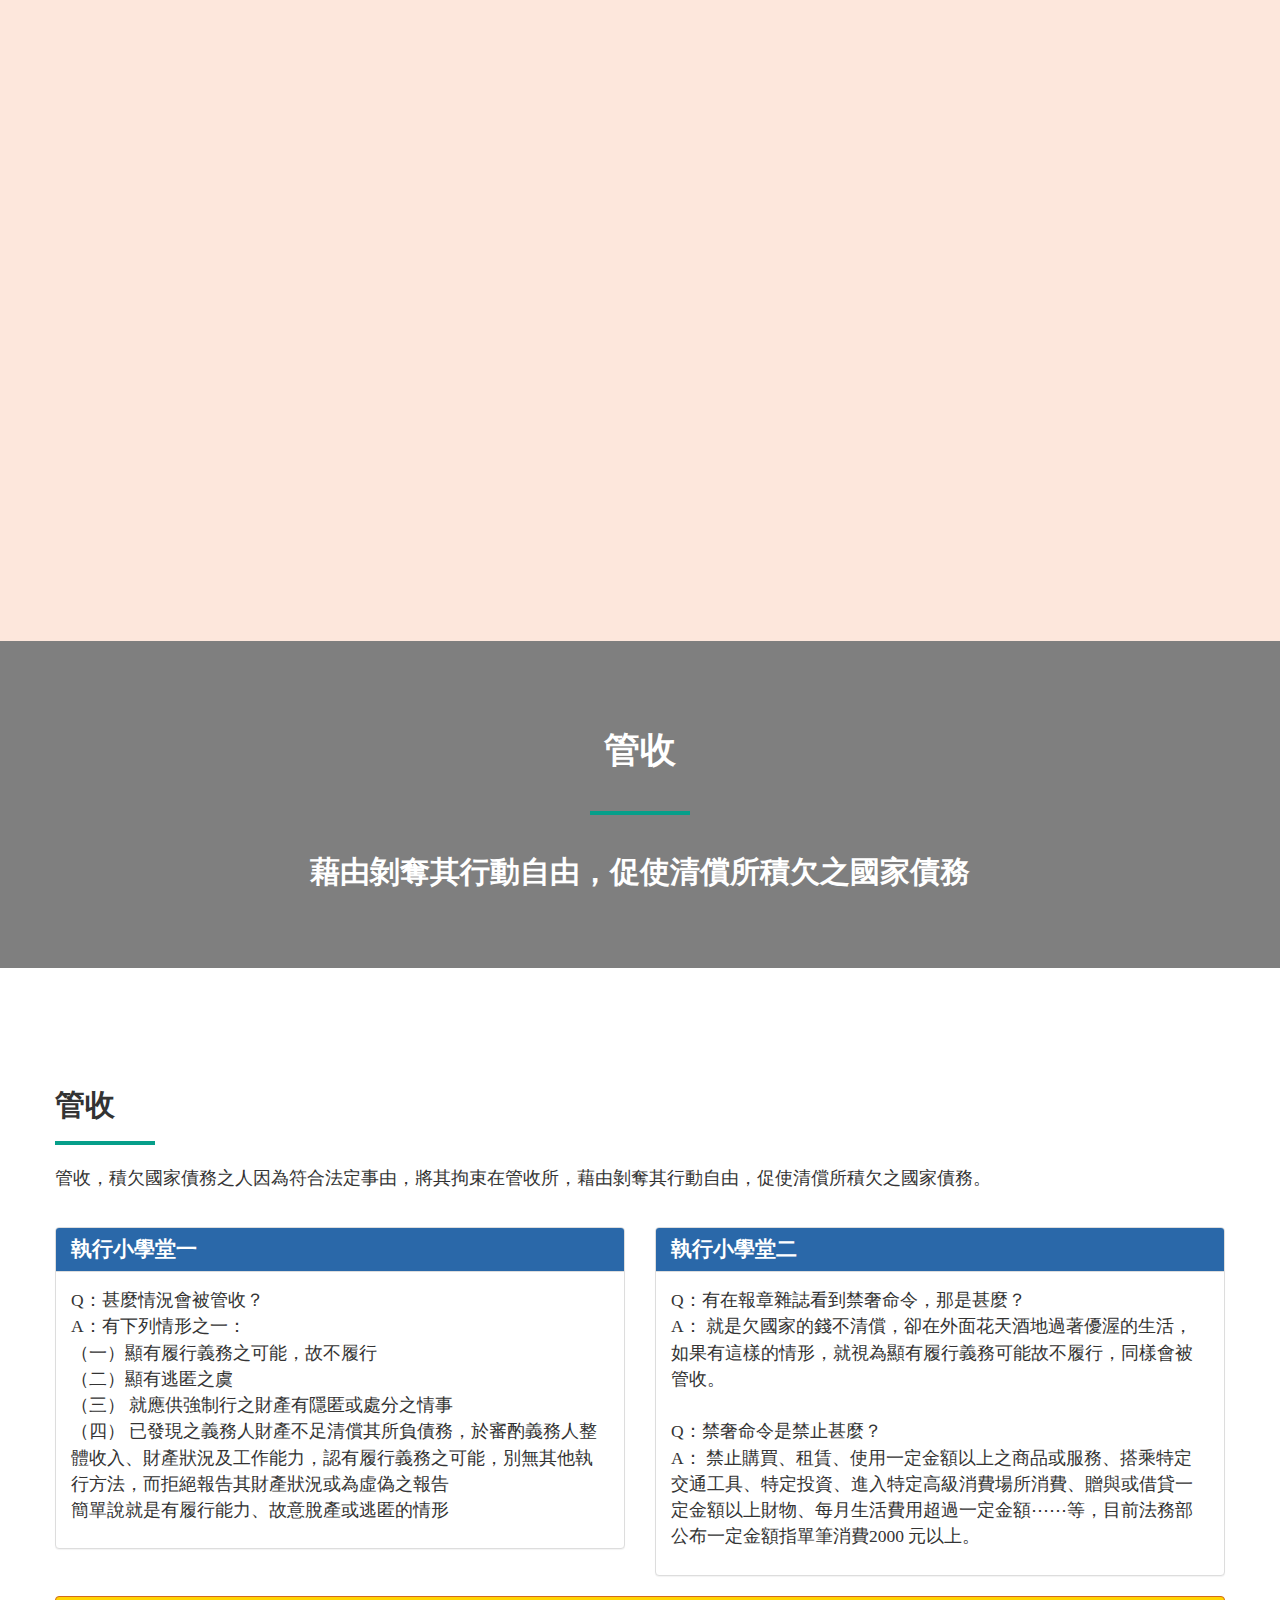
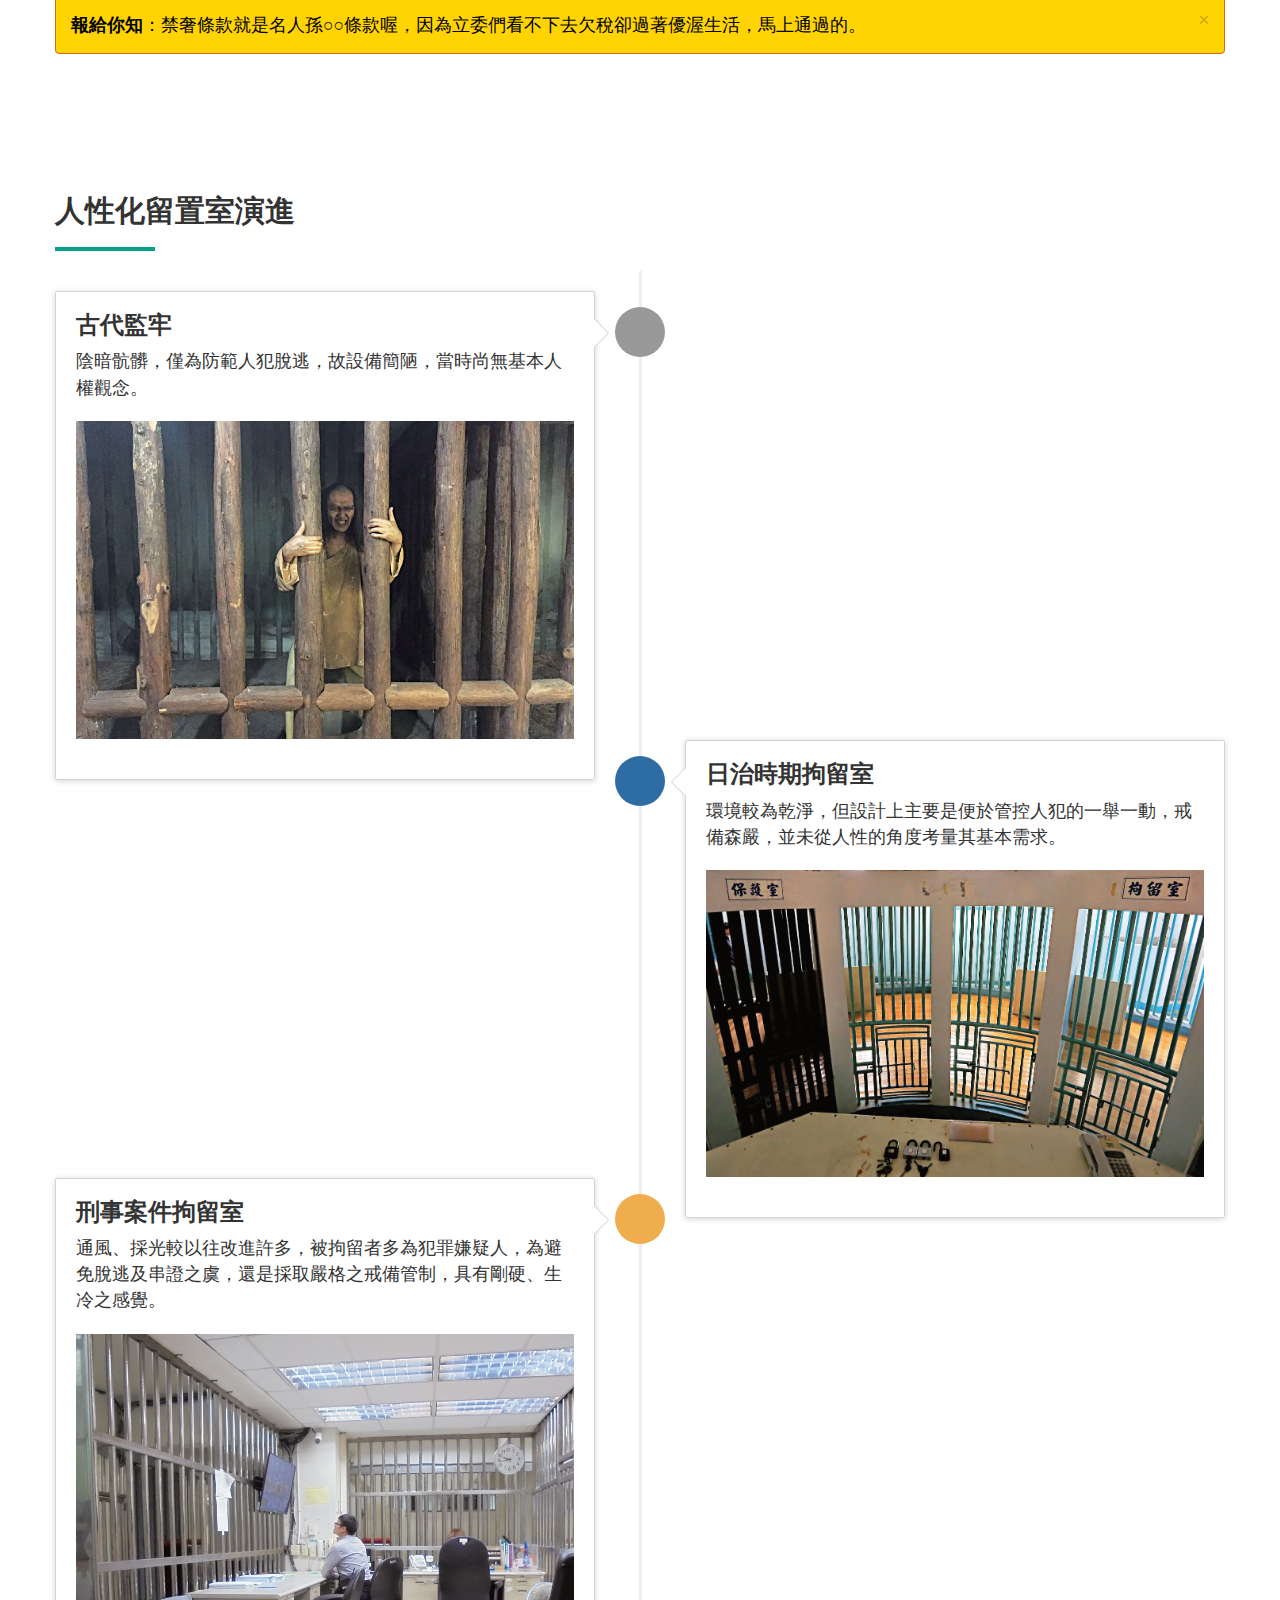
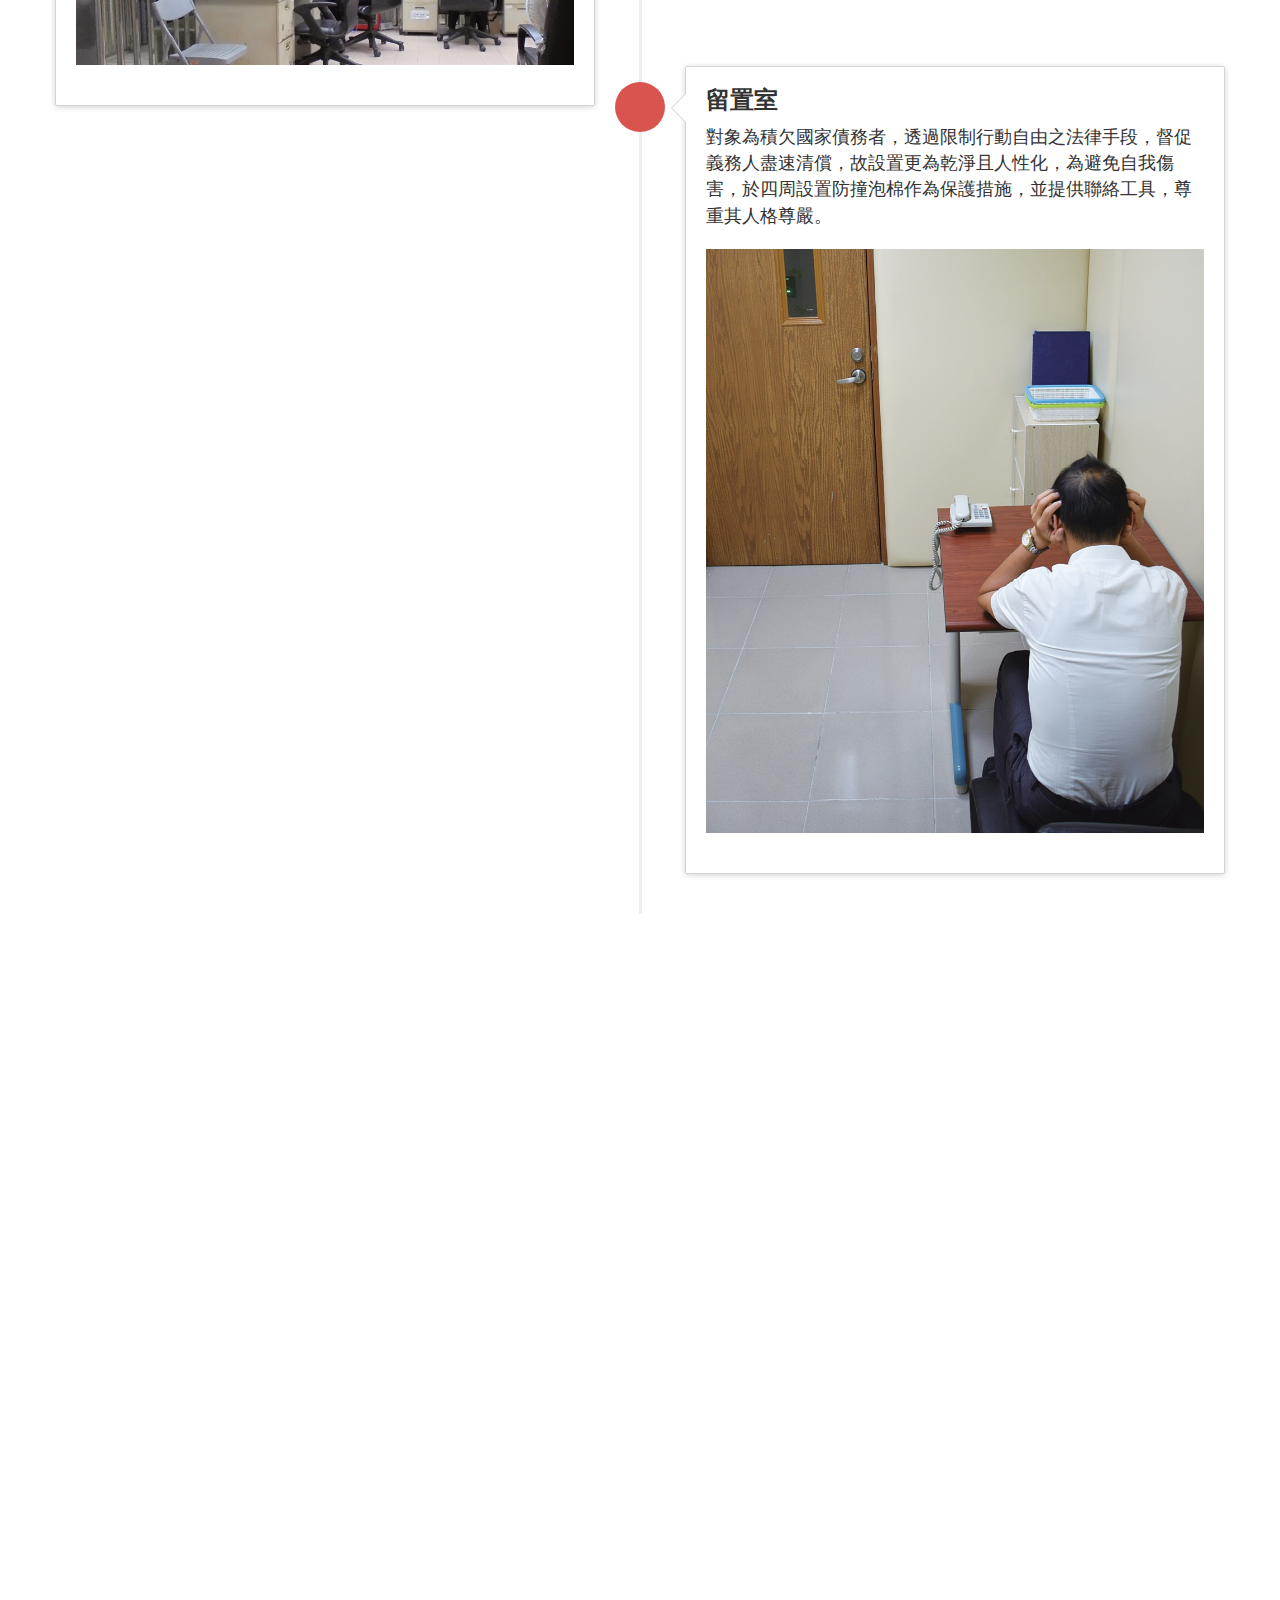
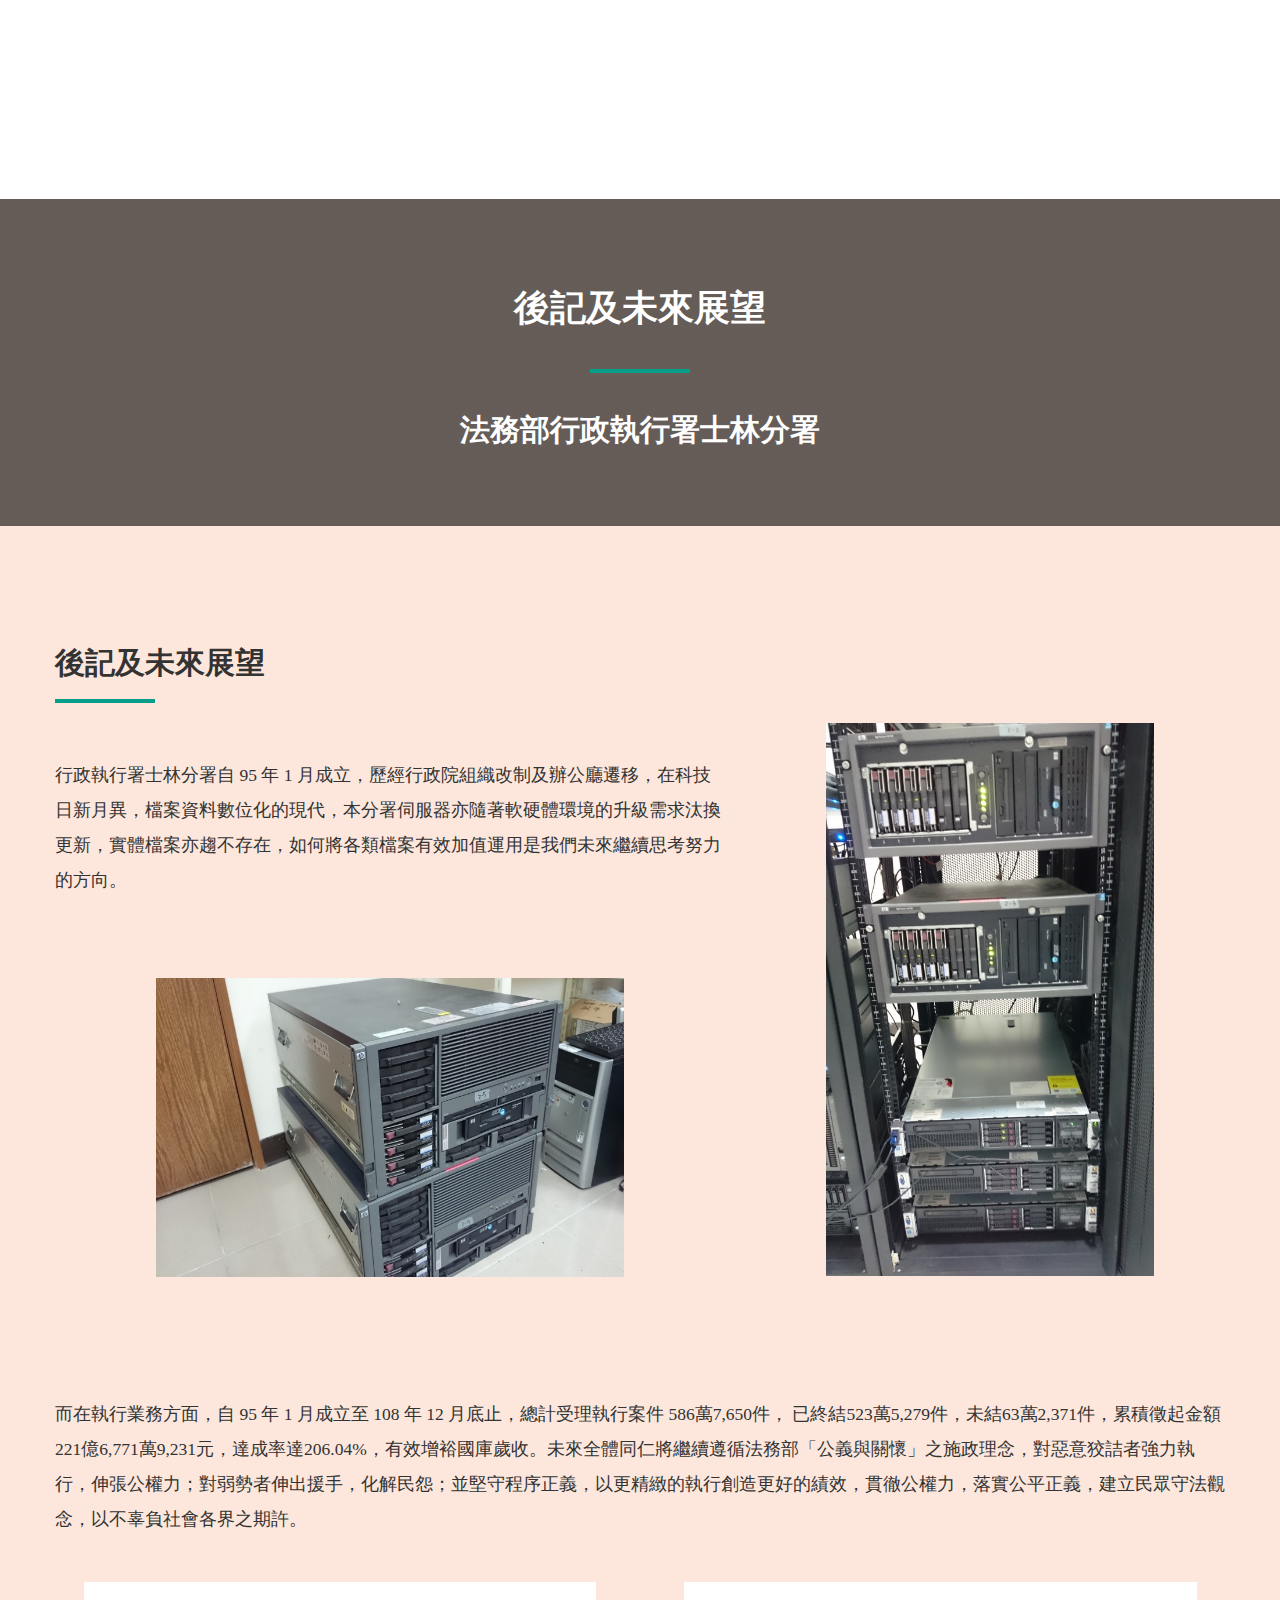
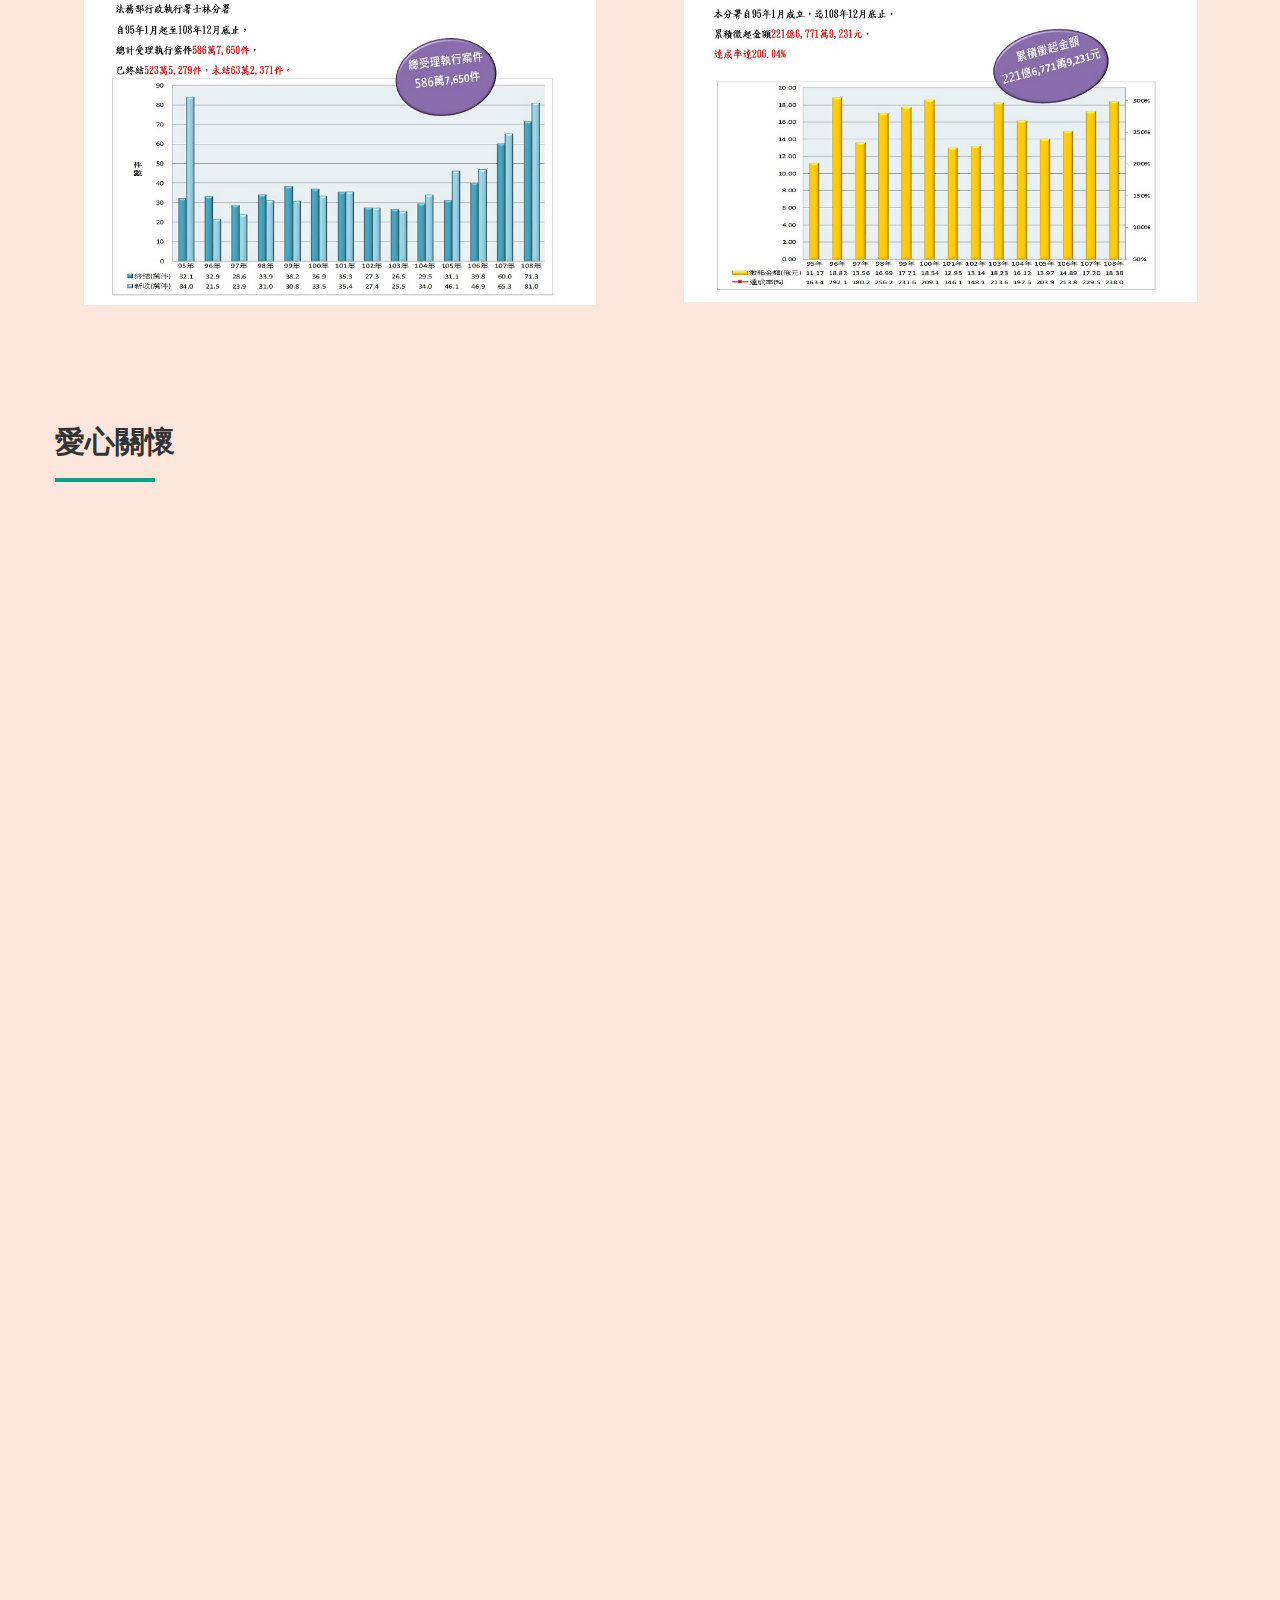
==== commit f791f0b5: "Update index.html" ====
--- a/slyex/index.html
+++ b/slyex/index.html
@@ -439,8 +439,8 @@
 		    </div>
 		    <div class="row">
                 <div class="col-md-12 col-xs-12">
-                	<p style="line-height: 200%;">而在執行業務方面，自 95 年 1 月成立至 107 年 12 月底止，總計受理執行案件 505萬2,735件，
-已終結452萬2,037件，未結53萬698件，累積徵起金額192億1,207萬7,259元，達成率達192.7%，有效增裕國庫歲收。未來全體同仁將繼續遵循法務部「公義與關懷」之施政理念，對惡意狡詰者強力執行，伸張公權力；對弱勢者伸出援手，化解民怨；並堅守程序正義，以更精緻的執行創造更好的績效，貫徹公權力，落實公平正義，建立民眾守法觀念，以不辜負社會各界之期許。<br><br></p>
+                	<p style="line-height: 200%;">而在執行業務方面，自 95 年 1 月成立至 108 年 12 月底止，總計受理執行案件 586萬7,650件，
+已終結523萬5,279件，未結63萬2,371件，累積徵起金額221億6,771萬9,231元，達成率達206.04%，有效增裕國庫歲收。未來全體同仁將繼續遵循法務部「公義與關懷」之施政理念，對惡意狡詰者強力執行，伸張公權力；對弱勢者伸出援手，化解民怨；並堅守程序正義，以更精緻的執行創造更好的績效，貫徹公權力，落實公平正義，建立民眾守法觀念，以不辜負社會各界之期許。<br><br></p>
                 </div>
                 <div class="col-md-6 col-xs-12">
 		        	<div class="img-bg" style="margin: 0 auto; width:90%; height:90%;">
